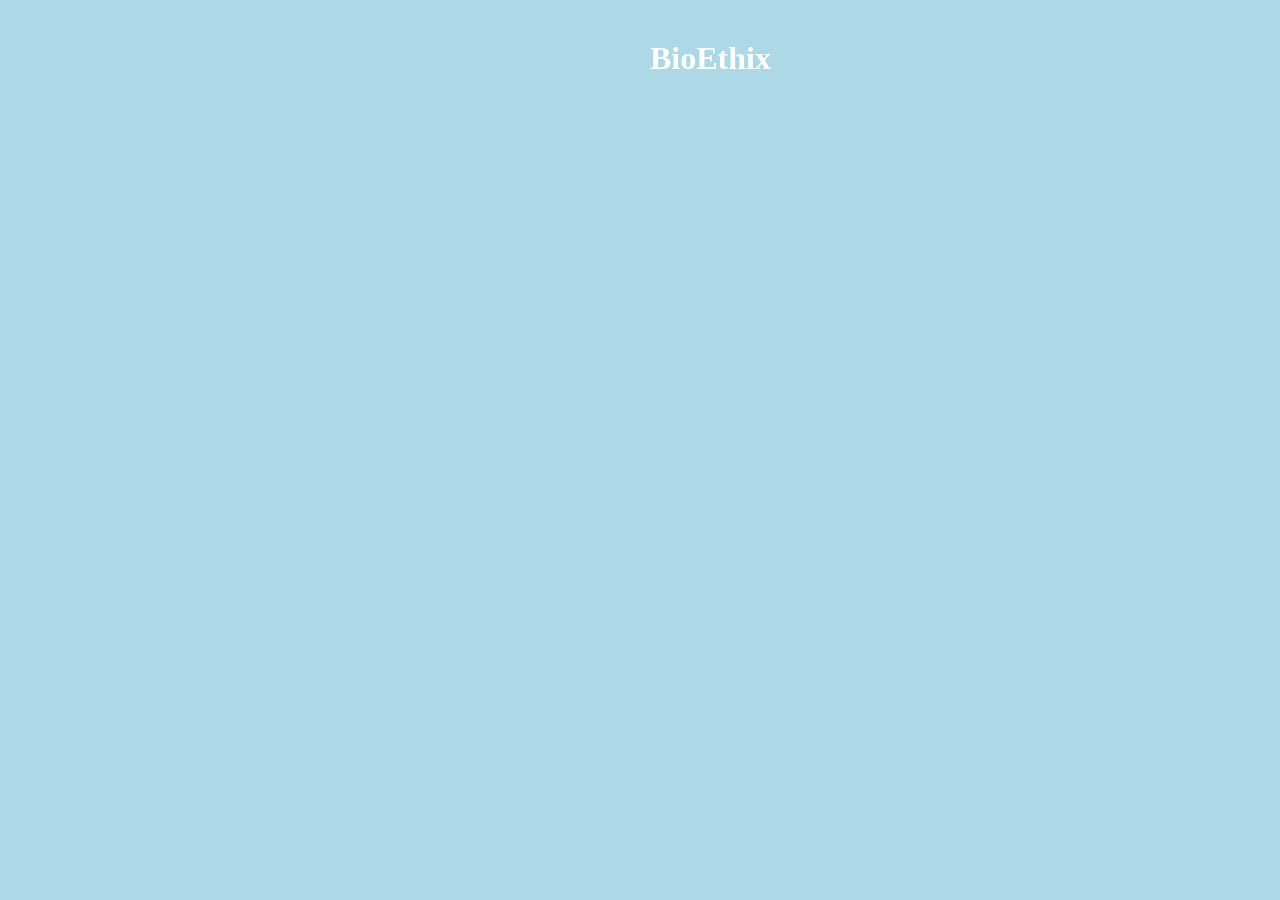
==== index.html @ b9bce576 ".push" ====
<!DOCTYPE html>
<html lang="en">
    <head>
        <meta charset="UTF-8">
        <meta name="viewport" content="width=device-width, initial-scale=1.0">
        <title>Document</title>
        <link rel="stylesheet" href="style.css">
    </head>
    <body>
        <div class="Main">
            <h1>BioEthix</h1>
        </div>
    </body>
</html>
---- style.css ----
*{
    margin: 0;
    padding: 0;
    box-sizing: border-box;
}

html,body{
    height:100%;
    width:100%;
    overflow: hidden;
}

.Main {
    width: 100%;
    height: 100%;
    background-color: lightblue ;
    color: white;
}

.Main h1{
    padding-top: 40px;
    padding-left: 650px;
}
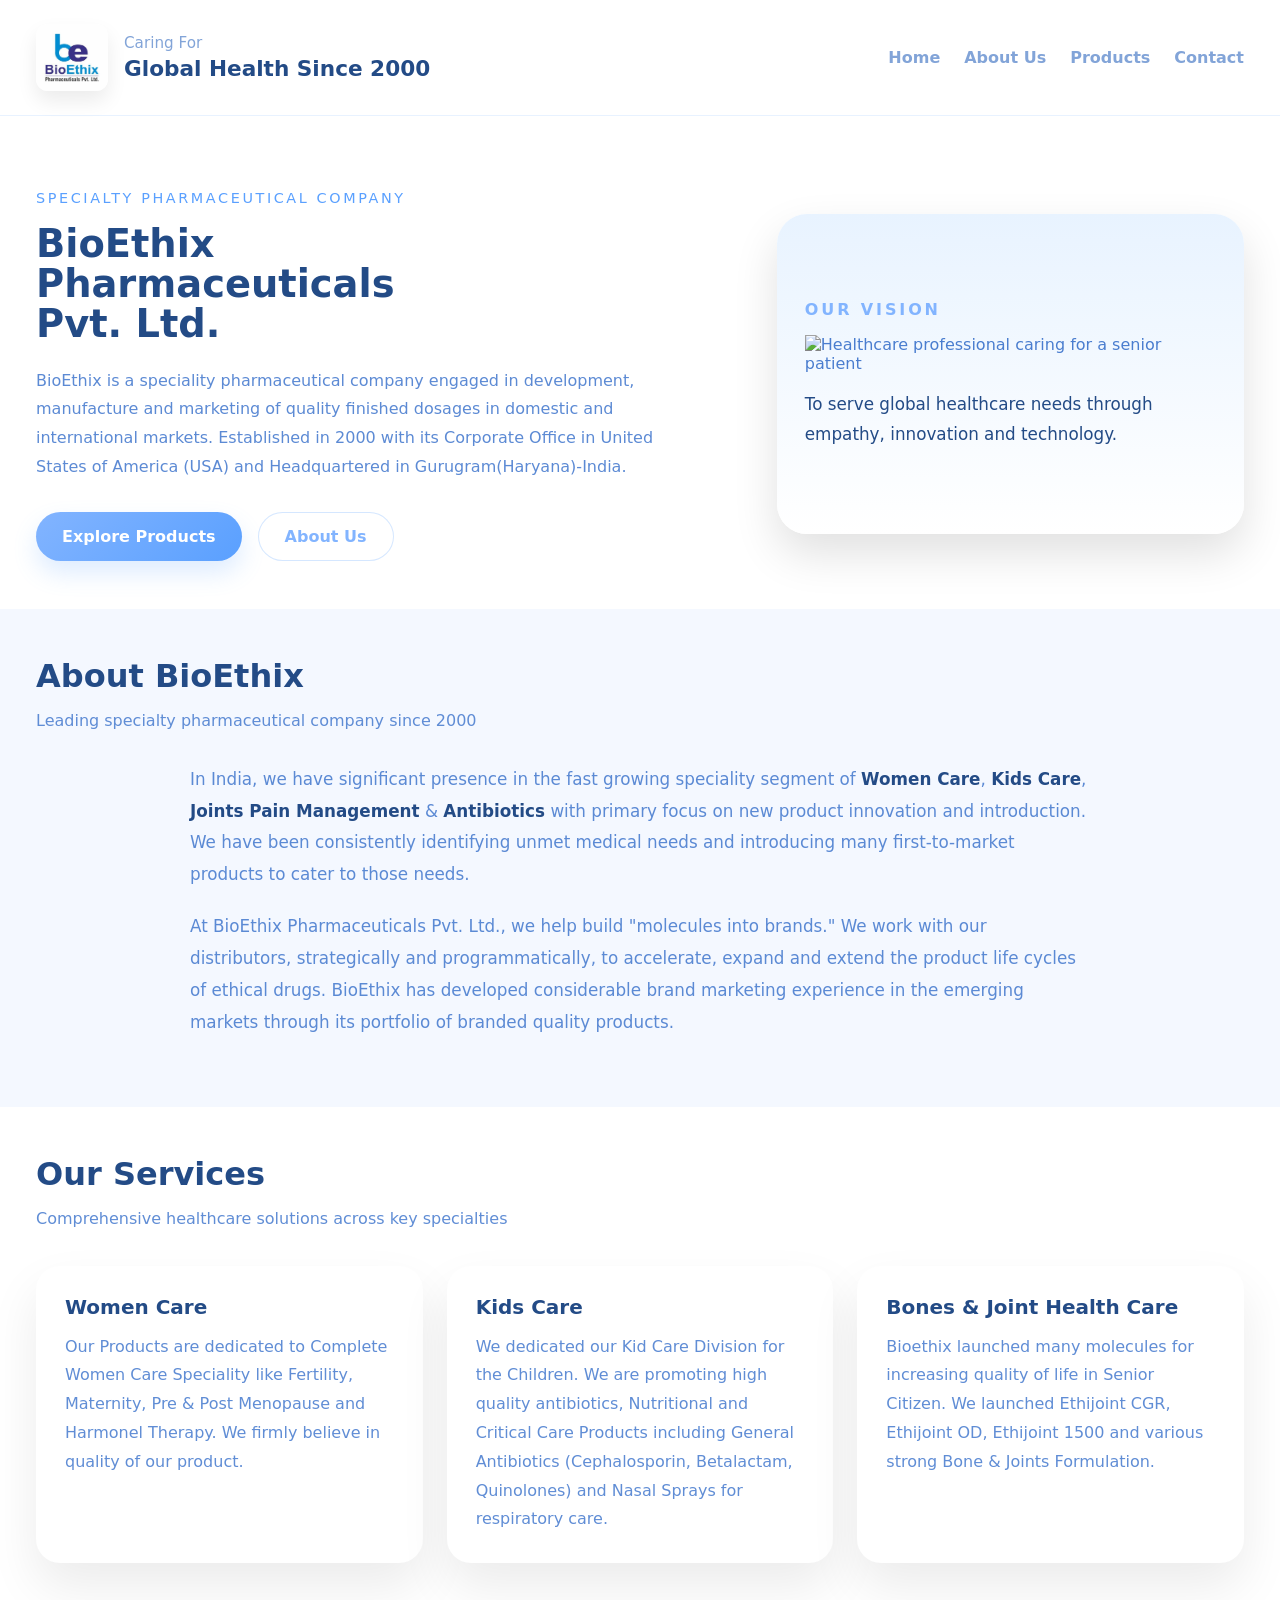
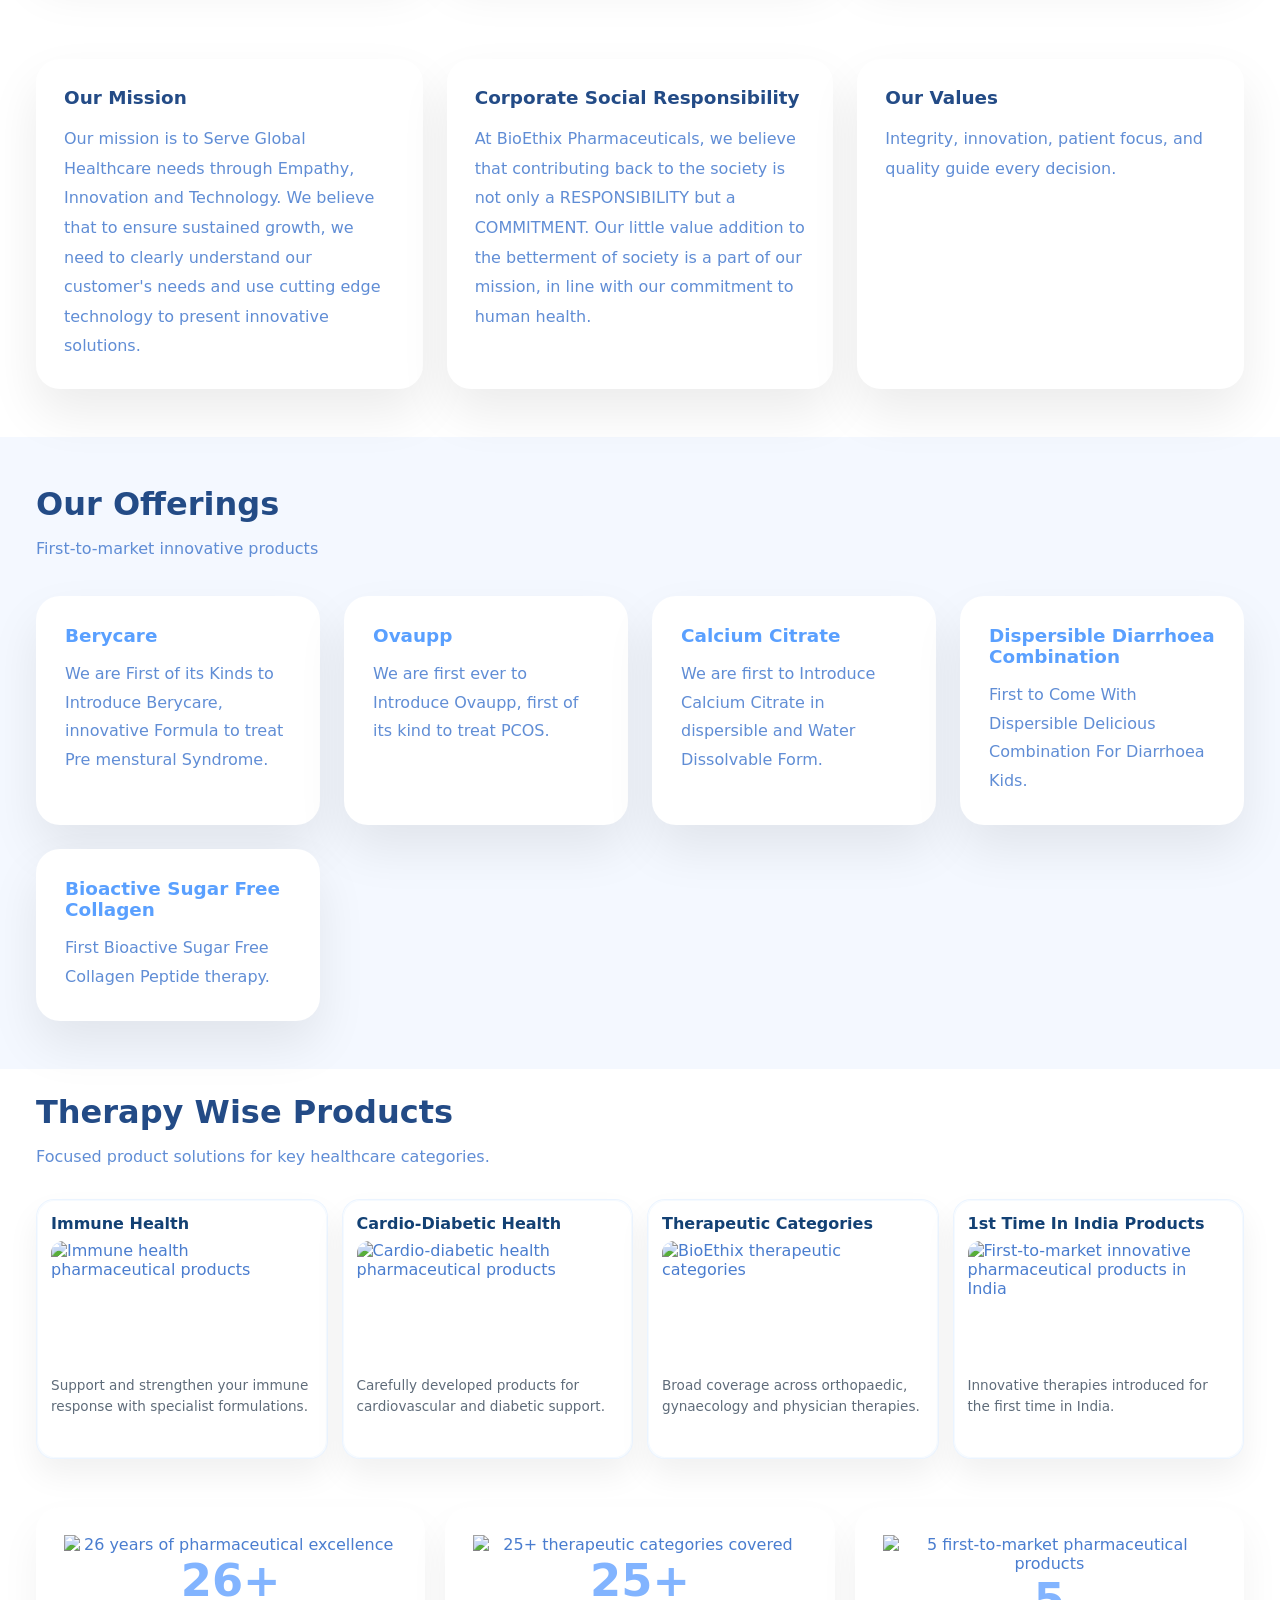
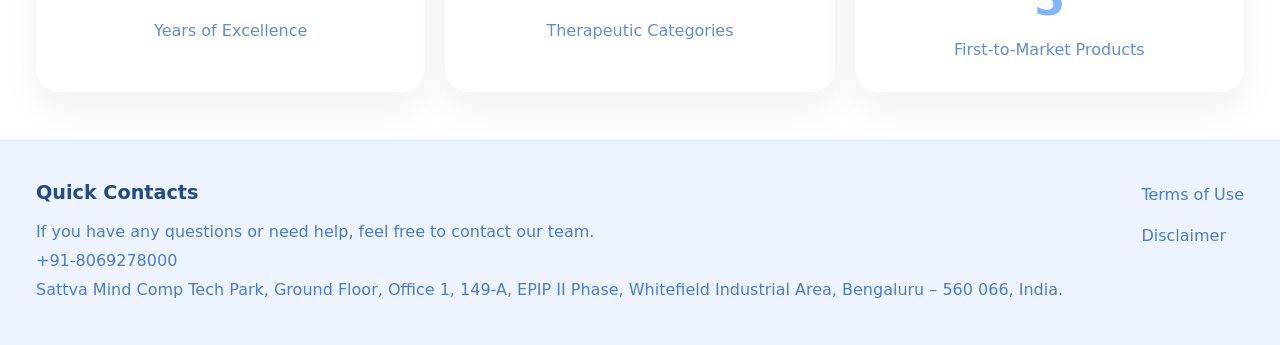
==== commit b82444be: "Website Done" ====
--- a/index.html
+++ b/index.html
@@ -1,14 +1,232 @@
 <!DOCTYPE html>
 <html lang="en">
-    <head>
-        <meta charset="UTF-8">
-        <meta name="viewport" content="width=device-width, initial-scale=1.0">
-        <title>Document</title>
-        <link rel="stylesheet" href="style.css">
-    </head>
-    <body>
-        <div class="Main">
-            <h1>BioEthix</h1>
+<head>
+    <meta charset="UTF-8">
+    <meta name="viewport" content="width=device-width, initial-scale=1.0">
+    <title>BioEthix Pharmaceuticals | Specialty Pharma Company India &amp; USA</title>
+    <meta name="description" content="BioEthix Pharmaceuticals – specialty pharma since 2000. Women Care, Kids Care, Bone &amp; Joint products. Offices in USA &amp; Gurugram, India.">
+    <meta name="robots" content="index, follow">
+    <link rel="canonical" href="https://www.bioethix.com/">
+
+    <!-- Open Graph -->
+    <meta property="og:type" content="website">
+    <meta property="og:url" content="https://www.bioethix.com/">
+    <meta property="og:title" content="BioEthix Pharmaceuticals | Specialty Pharma Company">
+    <meta property="og:description" content="Specialty pharmaceutical company since 2000. Women Care, Kids Care, Bone &amp; Joint products.">
+    <meta property="og:image" content="https://www.bioethix.com/logo.jpeg">
+    <meta property="og:site_name" content="BioEthix Pharmaceuticals">
+
+    <!-- Twitter Card -->
+    <meta name="twitter:card" content="summary_large_image">
+    <meta name="twitter:title" content="BioEthix Pharmaceuticals | Specialty Pharma Company">
+    <meta name="twitter:description" content="Specialty pharmaceutical company since 2000. Women Care, Kids Care, Bone &amp; Joint products.">
+    <meta name="twitter:image" content="https://www.bioethix.com/logo.jpeg">
+
+    <!-- Schema.org: Organization -->
+    <script type="application/ld+json">
+    {
+      "@context": "https://schema.org",
+      "@type": "Organization",
+      "name": "BioEthix Pharmaceuticals Pvt. Ltd.",
+      "url": "https://www.bioethix.com",
+      "logo": "https://www.bioethix.com/logo.jpeg",
+      "foundingDate": "2000",
+      "description": "Specialty pharmaceutical company engaged in development, manufacture and marketing of quality finished dosages.",
+      "address": {
+        "@type": "PostalAddress",
+        "streetAddress": "Sattva Mind Comp Tech Park, Ground Floor, Office 1, 149-A, EPIP II Phase, Whitefield Industrial Area",
+        "addressLocality": "Bengaluru",
+        "postalCode": "560066",
+        "addressCountry": "IN"
+      },
+      "contactPoint": {
+        "@type": "ContactPoint",
+        "telephone": "+91-8069278000",
+        "contactType": "customer service"
+      }
+    }
+    </script>
+
+    <link rel="stylesheet" href="style.css">
+</head>
+<body>
+    <header class="site-header">
+        <div class="brand">
+            <img src="logo.jpeg" alt="BioEthix Logo">
+            <div>
+                <p>Caring For</p>
+                <h1>Global Health Since 2000</h1>
+            </div>
         </div>
-    </body>
+        <button class="nav-toggle" aria-label="Toggle navigation" aria-expanded="false">
+            <span></span>
+            <span></span>
+            <span></span>
+        </button>
+        <nav class="site-nav">
+            <a href="index.html">Home</a>
+            <a href="about.html">About Us</a>
+            <a href="products.html">Products</a>
+            <a href="contact.html">Contact</a>
+        </nav>
+    </header>
+
+    <main>
+        <section class="hero">
+            <div class="hero-copy">
+                <span class="eyebrow">Specialty Pharmaceutical Company</span>
+                <h2>BioEthix Pharmaceuticals Pvt. Ltd.</h2>
+                <p>BioEthix is a speciality pharmaceutical company engaged in development, manufacture and marketing of quality finished dosages in domestic and international markets. Established in 2000 with its Corporate Office in United States of America (USA) and Headquartered in Gurugram(Haryana)-India.</p>
+                <div class="hero-actions">
+                    <a href="products.html" class="btn btn-primary">Explore Products</a>
+                    <a href="about.html" class="btn btn-secondary">About Us</a>
+                </div>
+            </div>
+            <div class="hero-media">
+                <div class="highlight-card vision-card" role="button" tabindex="0">
+                    <span>Our Vision</span>
+                    <img src="https://media.istockphoto.com/id/1719539154/photo/home-care-healthcare-professional-hugging-senior-patient.webp?a=1&b=1&s=612x612&w=0&k=20&c=pdv1rxO0rDh42_--sN2nEImQTquD1g3Yu7nlI8EVBBo=" alt="Healthcare professional caring for a senior patient">
+                    <p>To serve global healthcare needs through empathy, innovation and technology.</p>
+                </div>
+            </div>
+        </section>
+
+        <section class="about-section" id="about">
+            <div class="section-header">
+                <h2>About BioEthix</h2>
+                <p>Leading specialty pharmaceutical company since 2000</p>
+            </div>
+            <div class="about-content">
+                <p>In India, we have significant presence in the fast growing speciality segment of <strong>Women Care</strong>, <strong>Kids Care</strong>, <strong>Joints Pain Management</strong> & <strong>Antibiotics</strong> with primary focus on new product innovation and introduction. We have been consistently identifying unmet medical needs and introducing many first-to-market products to cater to those needs.</p>
+                <p>At BioEthix Pharmaceuticals Pvt. Ltd., we help build "molecules into brands." We work with our distributors, strategically and programmatically, to accelerate, expand and extend the product life cycles of ethical drugs. BioEthix has developed considerable brand marketing experience in the emerging markets through its portfolio of branded quality products.</p>
+            </div>
+        </section>
+
+        <section class="services-section" id="services">
+            <div class="section-header">
+                <h2>Our Services</h2>
+                <p>Comprehensive healthcare solutions across key specialties</p>
+            </div>
+            <div class="services-grid">
+                <div class="service-card">
+                    <h3>Women Care</h3>
+                    <p>Our Products are dedicated to Complete Women Care Speciality like Fertility, Maternity, Pre & Post Menopause and Harmonel Therapy. We firmly believe in quality of our product.</p>
+                </div>
+                <div class="service-card">
+                    <h3>Kids Care</h3>
+                    <p>We dedicated our Kid Care Division for the Children. We are promoting high quality antibiotics, Nutritional and Critical Care Products including General Antibiotics (Cephalosporin, Betalactam, Quinolones) and Nasal Sprays for respiratory care.</p>
+                </div>
+                <div class="service-card">
+                    <h3>Bones & Joint Health Care</h3>
+                    <p>Bioethix launched many molecules for increasing quality of life in Senior Citizen. We launched Ethijoint CGR, Ethijoint OD, Ethijoint 1500 and various strong Bone & Joints Formulation.</p>
+                </div>
+            </div>
+        </section>
+
+        <section class="overview" id="vision">
+            <article>
+                <h3>Our Mission</h3>
+                <p>Our mission is to Serve Global Healthcare needs through Empathy, Innovation and Technology. We believe that to ensure sustained growth, we need to clearly understand our customer's needs and use cutting edge technology to present innovative solutions.</p>
+            </article>
+            <article>
+                <h3>Corporate Social Responsibility</h3>
+                <p>At BioEthix Pharmaceuticals, we believe that contributing back to the society is not only a RESPONSIBILITY but a COMMITMENT. Our little value addition to the betterment of society is a part of our mission, in line with our commitment to human health.</p>
+            </article>
+            <article>
+                <h3>Our Values</h3>
+                <p>Integrity, innovation, patient focus, and quality guide every decision.</p>
+            </article>
+        </section>
+
+        <section class="offerings-section" id="offerings">
+            <div class="section-header">
+                <h2>Our Offerings</h2>
+                <p>First-to-market innovative products</p>
+            </div>
+            <div class="offerings-grid">
+                <div class="offering-card">
+                    <h3>Berycare</h3>
+                    <p>We are First of its Kinds to Introduce Berycare, innovative Formula to treat Pre menstural Syndrome.</p>
+                </div>
+                <div class="offering-card">
+                    <h3>Ovaupp</h3>
+                    <p>We are first ever to Introduce Ovaupp, first of its kind to treat PCOS.</p>
+                </div>
+                <div class="offering-card">
+                    <h3>Calcium Citrate</h3>
+                    <p>We are first to Introduce Calcium Citrate in dispersible and Water Dissolvable Form.</p>
+                </div>
+                <div class="offering-card">
+                    <h3>Dispersible Diarrhoea Combination</h3>
+                    <p>First to Come With Dispersible Delicious Combination For Diarrhoea Kids.</p>
+                </div>
+                <div class="offering-card">
+                    <h3>Bioactive Sugar Free Collagen</h3>
+                    <p>First Bioactive Sugar Free Collagen Peptide therapy.</p>
+                </div>
+            </div>
+        </section>
+
+        <section class="product-section" id="products">
+            <div class="section-header">
+                <h2>Therapy Wise Products</h2>
+                <p>Focused product solutions for key healthcare categories.</p>
+            </div>
+            <div class="product-grid">
+                <div class="product-card">
+                    <h4>Immune Health</h4>
+                    <img src="https://plus.unsplash.com/premium_photo-1674641195838-59ad13f8cc55?w=1000&auto=format&fit=crop&q=60&ixlib=rb-4.1.0&ixid=M3wxMjA3fDB8MHxzZWFyY2h8NXx8aW1tdW5lJTIwc3lzdGVtfGVufDB8fDB8fHww" alt="Immune health pharmaceutical products">
+                    <p>Support and strengthen your immune response with specialist formulations.</p>
+                </div>
+                <div class="product-card">
+                    <h4>Cardio-Diabetic Health</h4>
+                    <img src="https://plus.unsplash.com/premium_photo-1718349373623-6615241d1d2c?w=1000&auto=format&fit=crop&q=60&ixlib=rb-4.1.0&ixid=M3wxMjA3fDB8MHxzZWFyY2h8MXx8Q2FyZGlvLURpYWJldGljJTIwSGVhbHRofGVufDB8fDB8fHww" alt="Cardio-diabetic health pharmaceutical products">
+                    <p>Carefully developed products for cardiovascular and diabetic support.</p>
+                </div>
+                <div class="product-card">
+                    <h4>Therapeutic Categories</h4>
+                    <img src="https://plus.unsplash.com/premium_photo-1730578183644-d6bc6d308851?w=1000&auto=format&fit=crop&q=60&ixlib=rb-4.1.0&ixid=M3wxMjA3fDB8MHxzZWFyY2h8OXx8VGhlcmFwZXV0aWMlMjBDYXRlZ29yaWVzfGVufDB8fDB8fHww" alt="BioEthix therapeutic categories">
+                    <p>Broad coverage across orthopaedic, gynaecology and physician therapies.</p>
+                </div>
+                <div class="product-card">
+                    <h4>1st Time In India Products</h4>
+                    <img src="https://plus.unsplash.com/premium_photo-1741816201769-1429d486cf1c?w=1000&auto=format&fit=crop&q=60&ixlib=rb-4.1.0&ixid=M3wxMjA3fDB8MHxzZWFyY2h8NXx8MXN0JTIwVGltZXxlbnwwfHwwfHx8MA%3D%3D" alt="First-to-market innovative pharmaceutical products in India">
+                    <p>Innovative therapies introduced for the first time in India.</p>
+                </div>
+            </div>
+        </section>
+
+        <section class="stats">
+            <div class="stat-card">
+                <img src="https://plus.unsplash.com/premium_photo-1738424351748-0b7486626a15?w=1000&auto=format&fit=crop&q=60&ixlib=rb-4.1.0&ixid=M3wxMjA3fDB8MHxzZWFyY2h8OXx8Y291c3RvbWVyJTIwc2F0aXNmYWN0aW9ufGVufDB8fDB8fHww" alt="26 years of pharmaceutical excellence">
+                <strong>26+</strong>
+                <p>Years of Excellence</p>
+            </div>
+            <div class="stat-card">
+                <img src="https://images.unsplash.com/photo-1620924701256-1c6f1103ebdf?w=1000&auto=format&fit=crop&q=60&ixlib=rb-4.1.0&ixid=M3wxMjA3fDB8MHxzZWFyY2h8NHx8VGhlcmFwZXV0aWMlMjBDYXRlZ29yaWVzfGVufDB8fDB8fHww" alt="25+ therapeutic categories covered">
+                <strong>25+</strong>
+                <p>Therapeutic Categories</p>
+            </div>
+            <div class="stat-card">
+                <img src="https://images.unsplash.com/photo-1529239672822-1c8572f76b41?w=600&auto=format&fit=crop&q=60&ixlib=rb-4.1.0&ixid=M3wxMjA3fDB8MHxzZWFyY2h8M3x8NSUyMHllYXJzJTIwb2YlMjBleHBlcmllbmNlfGVufDB8fDB8fHww" alt="5 first-to-market pharmaceutical products">
+                <strong>5</strong>
+                <p>First-to-Market Products</p>
+            </div>
+        </section>
+    </main>
+
+    <footer class="site-footer" id="contact">
+        <div>
+            <h3>Quick Contacts</h3>
+            <p>If you have any questions or need help, feel free to contact our team.</p>
+            <p><a href="tel:8069278000">+91-8069278000</a></p>
+            <p>Sattva Mind Comp Tech Park, Ground Floor, Office 1, 149-A, EPIP II Phase, Whitefield Industrial Area, Bengaluru – 560 066, India.</p>
+        </div>
+        <div class="footer-links">
+            <a href="#">Terms of Use</a>
+            <a href="#">Disclaimer</a>
+        </div>
+    </footer>
+    <script src="script.js"></script>
+</body>
 </html>
--- a/style.css
+++ b/style.css
@@ -1,23 +1,1552 @@
-*{
-    margin: 0;
-    padding: 0;
-    box-sizing: border-box;
-}
-
-html,body{
-    height:100%;
-    width:100%;
-    overflow: hidden;
-}
-
-.Main {
-    width: 100%;
-    height: 100%;
-    background-color: lightblue ;
-    color: white;
-}
-
-.Main h1{
-    padding-top: 40px;
-    padding-left: 650px;
-}+* {
+    margin: 0;
+    padding: 0;
+    box-sizing: border-box;
+}
+
+:root {
+    --bg: #ffffff;
+    --surface: #f4f8ff;
+    --surface-soft: #eef4ff;
+    --text: #4a7dcf;
+    --muted: #82a4d8;
+    --primary: #5aa0ff;
+    --primary-soft: #346bbf;
+    --accent: #82b4ff;
+    --border: rgba(90, 160, 255, 0.14);
+    --shadow: 0 24px 50px rgba(0, 0, 0, 0.08);
+}
+
+html, body {
+    width: 100%;
+    min-height: 100%;
+    font-family: 'Inter', system-ui, -apple-system, BlinkMacSystemFont, 'Segoe UI', sans-serif;
+    color: var(--text);
+    background: var(--bg);
+}
+
+.page-section {
+    padding: 64px 36px 32px;
+    background: var(--surface);
+    margin: 24px 36px;
+    border-radius: 30px;
+    box-shadow: var(--shadow);
+    transition: transform 0.25s ease, box-shadow 0.25s ease, border-color 0.25s ease;
+}
+
+.page-section:hover {
+    transform: translateY(-4px);
+    box-shadow: 0 28px 70px rgba(0, 0, 0, 0.12);
+    border: 1px solid rgba(90, 160, 255, 0.18);
+}
+
+.page-section.page-intro {
+    display: flex;
+    align-items: center;
+    justify-content: center;
+    text-align: center;
+    animation: fadeInUp 0.85s ease both;
+}
+
+.page-section.page-intro .eyebrow {
+    margin-bottom: 14px;
+}
+
+.page-section.page-intro h2 {
+    font-size: clamp(2rem, 2.4vw, 2.8rem);
+    margin-bottom: 18px;
+}
+
+.page-section.page-intro p {
+    max-width: 720px;
+    margin: 0 auto;
+    color: rgba(74, 125, 207, 0.82);
+}
+
+img {
+    max-width: 100%;
+    display: block;
+    transition: transform 0.25s ease, filter 0.25s ease;
+}
+
+img:hover {
+    transform: scale(1.03);
+    filter: brightness(1.05);
+}
+
+a {
+    color: inherit;
+    text-decoration: none;
+}
+
+.site-header {
+    display: flex;
+    align-items: center;
+    justify-content: space-between;
+    padding: 24px 36px;
+    background: rgba(255, 255, 255, 0.96);
+    border-bottom: 1px solid var(--border);
+    backdrop-filter: blur(10px);
+    position: sticky;
+    top: 0;
+    z-index: 10;
+    animation: fadeInDown 0.8s ease both;
+}
+
+.brand {
+    display: flex;
+    align-items: center;
+    gap: 16px;
+}
+
+.brand img {
+    width: 72px;
+    height: auto;
+    object-fit: contain;
+    border-radius: 12px;
+    box-shadow: 0 10px 20px rgba(0,0,0,0.08);
+    transition: transform 0.25s ease, box-shadow 0.25s ease;
+}
+
+.brand img:hover {
+    transform: scale(1.08);
+    box-shadow: 0 16px 28px rgba(0,0,0,0.16);
+}
+
+.brand p {
+    font-size: 0.95rem;
+    color: var(--muted);
+    margin-bottom: 4px;
+}
+
+.brand h1 {
+    font-size: 1.35rem;
+    color: #234b86;
+}
+
+.site-nav a {
+    position: relative;
+    font-weight: 600;
+    color: var(--muted);
+    transition: color 0.2s ease;
+}
+
+.site-nav a:hover,
+.site-nav a.active {
+    color: var(--primary);
+}
+
+.site-nav a:hover::after,
+.site-nav a.active::after {
+    width: 100%;
+}
+
+.site-nav {
+    display: flex;
+    gap: 24px;
+    align-items: center;
+}
+
+.site-nav a {
+    position: relative;
+    font-weight: 600;
+    color: var(--muted);
+    transition: color 0.2s ease;
+}
+
+.site-nav a::after {
+    content: "";
+    position: absolute;
+    left: 0;
+    bottom: -4px;
+    width: 0;
+    height: 2px;
+    background: var(--primary);
+    transition: width 0.25s ease;
+}
+
+.site-nav a:hover,
+.site-nav a.active {
+    color: var(--primary);
+}
+
+.site-nav a:hover::after,
+.site-nav a.active::after {
+    width: 100%;
+}
+
+.page-section {
+    padding: 64px 36px 32px;
+    background: var(--surface);
+    margin: 24px 36px;
+    border-radius: 30px;
+    box-shadow: var(--shadow);
+}
+
+.page-section.page-intro {
+    display: flex;
+    align-items: center;
+    justify-content: center;
+    text-align: center;
+    animation: fadeInUp 0.85s ease both;
+}
+
+.page-section.page-intro .eyebrow {
+    margin-bottom: 14px;
+}
+
+.page-section.page-intro h2 {
+    font-size: clamp(2rem, 2.4vw, 2.8rem);
+    margin-bottom: 18px;
+}
+
+.page-section.page-intro p {
+    max-width: 720px;
+    margin: 0 auto;
+    color: rgba(243, 248, 255, 0.82);
+}
+
+.hero {
+    display: grid;
+    grid-template-columns: 1.2fr 0.8fr;
+    align-items: center;
+    gap: 40px;
+    padding: 72px 36px 48px;
+}
+
+.hero-copy {
+    max-width: 620px;
+    animation: fadeInUp 0.85s ease both;
+}
+
+.eyebrow {
+    display: inline-block;
+    font-size: 0.9rem;
+    letter-spacing: 0.18em;
+    text-transform: uppercase;
+    color: var(--primary);
+    margin-bottom: 18px;
+}
+
+.hero-copy h2 {
+    font-size: clamp(2rem, 3vw, 3.4rem);
+    line-height: 1.05;
+    max-width: 10ch;
+    color: #234b86;
+    margin-bottom: 22px;
+}
+
+.hero-copy p {
+    font-size: 1rem;
+    line-height: 1.8;
+    color: rgba(74, 125, 207, 0.9);
+    margin-bottom: 30px;
+}
+
+.btn-secondary {
+    background: rgba(90, 160, 255, 0.12);
+    color: var(--primary);
+    border: 1px solid rgba(90, 160, 255, 0.24);
+}
+
+.hero-actions {
+    display: flex;
+    gap: 16px;
+    flex-wrap: wrap;
+}
+
+.btn {
+    display: inline-flex;
+    align-items: center;
+    justify-content: center;
+    padding: 14px 26px;
+    border-radius: 32px;
+    font-weight: 700;
+    transition: transform 0.2s ease, background 0.2s ease, box-shadow 0.2s ease;
+}
+
+.btn:hover {
+    transform: translateY(-2px);
+    box-shadow: 0 20px 36px rgba(90, 160, 255, 0.24);
+}
+
+.btn-primary {
+    background: linear-gradient(135deg, var(--accent), var(--primary));
+    color: #fff;
+    box-shadow: 0 12px 24px rgba(90, 160, 255, 0.2);
+}
+
+.btn-secondary {
+    background: rgba(255, 255, 255, 0.08);
+    color: var(--accent);
+    border: 1px solid rgba(90, 160, 255, 0.25);
+}
+
+.hero-media {
+    display: flex;
+    justify-content: center;
+    animation: fadeInUp 0.8s ease both;
+}
+
+.highlight-card {
+    width: 100%;
+    min-height: 320px;
+    padding: 28px;
+    border-radius: 30px;
+    background: linear-gradient(180deg, #e8f3ff 0%, #ffffff 100%);
+    box-shadow: 0 20px 45px rgba(0, 0, 0, 0.12);
+    display: flex;
+    flex-direction: column;
+    justify-content: center;
+    gap: 16px;
+    animation: fadeInUp 0.9s ease both;
+    transition: transform 0.25s ease, box-shadow 0.25s ease, border-color 0.25s ease;
+}
+
+.highlight-card:hover {
+    transform: translateY(-4px);
+    box-shadow: 0 28px 60px rgba(90, 160, 255, 0.14);
+    border: 1px solid rgba(90, 160, 255, 0.16);
+}
+
+.vision-card {
+    cursor: pointer;
+    transition: transform 0.28s ease, box-shadow 0.28s ease, background 0.28s ease;
+}
+
+.vision-card:hover {
+    transform: translateY(-4px);
+    box-shadow: 0 22px 44px rgba(90, 160, 255, 0.16);
+}
+
+.vision-card.pop {
+    transform: scale(1.04);
+    background: linear-gradient(135deg, #ffffff 0%, #e8f3ff 100%);
+    box-shadow: 0 30px 60px rgba(90, 160, 255, 0.16);
+}
+
+.vision-card.pop span,
+.vision-card.pop p {
+    color: #234b86;
+}
+
+.vision-card.pop::after {
+    content: "Popped — click again to close";
+    display: block;
+    margin-top: 18px;
+    font-size: 0.92rem;
+    color: #0f4d91;
+}
+
+.highlight-card span {
+    font-weight: 700;
+    color: var(--accent);
+    text-transform: uppercase;
+    letter-spacing: 0.18em;
+}
+
+.highlight-card p {
+    color: #234b86;
+    font-size: 1.05rem;
+    line-height: 1.8;
+}
+
+.overview {
+    display: grid;
+    grid-template-columns: repeat(3, minmax(0, 1fr));
+    gap: 24px;
+    padding: 48px 36px;
+}
+
+.overview article {
+    background: #ffffff;
+    padding: 28px;
+    border-radius: 24px;
+    box-shadow: var(--shadow);
+    animation: fadeInUp 0.9s ease both;
+    transition: transform 0.25s ease, box-shadow 0.25s ease, border-color 0.25s ease;
+}
+
+.overview article:hover {
+    transform: translateY(-4px);
+    box-shadow: 0 28px 60px rgba(90, 160, 255, 0.12);
+    border: 1px solid rgba(90, 160, 255, 0.16);
+}
+
+.overview h3 {
+    font-size: 1.15rem;
+    margin-bottom: 16px;
+    color: #234b86;
+}
+
+.overview p {
+    color: rgba(74, 125, 207, 0.88);
+    line-height: 1.85;
+}
+
+.product-section {
+    padding: 24px 36px 48px;
+}
+
+.section-header {
+    max-width: 720px;
+    margin-bottom: 28px;
+}
+
+.section-header h2 {
+    font-size: 2rem;
+    color: #234b86;
+    margin-bottom: 12px;
+}
+
+.section-header p {
+    color: rgba(74, 125, 207, 0.88);
+    line-height: 1.8;
+}
+
+.product-group {
+    margin-bottom: 24px;
+    background: var(--surface);
+    border: 1px solid rgba(255, 255, 255, 0.08);
+    border-radius: 20px;
+    padding: 20px;
+    box-shadow: 0 16px 40px rgba(0, 0, 0, 0.12);
+    transition: transform 0.25s ease, box-shadow 0.25s ease, border-color 0.25s ease;
+}
+
+.product-group:hover {
+    transform: translateY(-4px);
+    box-shadow: 0 24px 50px rgba(90, 160, 255, 0.14);
+    border: 1px solid rgba(90, 160, 255, 0.16);
+}
+
+.product-group-header {
+    margin-bottom: 0;
+}
+
+.product-group-intro {
+    display: grid;
+    grid-template-columns: 120px 1fr;
+    gap: 16px;
+    align-items: center;
+    margin-bottom: 16px;
+}
+
+.product-group-media {
+    border-radius: 16px;
+    overflow: hidden;
+    box-shadow: 0 12px 32px rgba(0, 0, 0, 0.15);
+    min-height: 120px;
+}
+
+.product-group-media img {
+    width: 100%;
+    height: 100%;
+    object-fit: cover;
+    display: block;
+}
+
+.product-group-header {
+    margin-bottom: 0;
+}
+
+.product-group-header h3 {
+    font-size: 1.35rem;
+    color: #234b86;
+    margin-bottom: 6px;
+    letter-spacing: 0.02em;
+}
+
+.product-group-header p {
+    color: rgba(74, 125, 207, 0.88);
+    line-height: 1.5;
+    font-size: 0.9rem;
+    max-width: 780px;
+}
+
+.product-grid {
+    display: grid;
+    grid-template-columns: repeat(4, minmax(160px, 1fr));
+    gap: 14px;
+}
+
+.product-card {
+    position: relative;
+    background: #ffffff;
+    padding: 14px;
+    border-radius: 18px;
+    min-height: 260px;
+    border: 1px solid rgba(90, 160, 255, 0.12);
+    box-shadow: 0 16px 32px rgba(0, 0, 0, 0.06);
+    transition: transform 0.28s ease, box-shadow 0.28s ease, background 0.28s ease;
+    cursor: pointer;
+    overflow: hidden;
+    animation: fadeInUp 0.65s ease both;
+}
+
+.product-card::before {
+    content: "";
+    position: absolute;
+    inset: 0;
+    border-radius: inherit;
+    pointer-events: none;
+    box-shadow: inset 0 0 0 1px rgba(90, 160, 255, 0.06);
+}
+
+.product-card:hover {
+    transform: translateY(-6px) scale(1.01);
+    box-shadow: 0 24px 48px rgba(90, 160, 255, 0.14);
+    background: #f4f8ff;
+}
+
+.product-card:nth-child(4n+1) {
+    animation-delay: 0.04s;
+}
+
+.product-card:nth-child(4n+2) {
+    animation-delay: 0.08s;
+}
+
+.product-card:nth-child(4n+3) {
+    animation-delay: 0.12s;
+}
+
+.product-card:nth-child(4n+4) {
+    animation-delay: 0.16s;
+}
+
+.product-card.expanded {
+    transform: scale(1.03);
+    z-index: 2;
+    box-shadow: 0 32px 80px rgba(90, 160, 255, 0.22);
+    background: linear-gradient(180deg, #ffffff 0%, #e9f1ff 100%);
+}
+
+.product-card.expanded .product-image img {
+    transform: scale(1.14);
+}
+
+.product-card.expanded h4 {
+    font-size: 1.35rem;
+}
+
+.product-card.expanded p {
+    font-size: 1.02rem;
+}
+
+.product-card.expanded::after {
+    content: "Click again to collapse";
+    display: block;
+    margin-top: 18px;
+    font-size: 0.9rem;
+    color: #2851a3;
+}
+
+.product-image {
+    overflow: hidden;
+    border-radius: 12px;
+    margin-bottom: 10px;
+    min-height: 100px;
+    aspect-ratio: 4 / 3;
+}
+
+.product-image img,
+.product-card > img {
+    width: 100%;
+    height: 120px;
+    display: block;
+    object-fit: cover;
+    object-position: center;
+    border-radius: 12px;
+    margin-bottom: 14px;
+    transition: transform 0.35s ease;
+}
+
+.product-card:hover > img,
+.product-card:hover .product-image img {
+    transform: scale(1.05);
+}
+
+.product-card h4 {
+    color: #134174;
+    margin-bottom: 8px;
+    font-size: 1rem;
+}
+
+.product-card p {
+    color: #5f6c7a;
+    line-height: 1.5;
+    font-size: 0.85rem;
+}
+
+.stats {
+    display: grid;
+    grid-template-columns: repeat(3, minmax(0, 1fr));
+    gap: 20px;
+    padding: 0 36px 48px;
+}
+
+.stat-card {
+    background: #ffffff;
+    border-radius: 24px;
+    padding: 28px;
+    text-align: center;
+    box-shadow: 0 20px 40px rgba(0,0,0,0.05);
+    transition: transform 0.25s ease, box-shadow 0.25s ease, border-color 0.25s ease;
+}
+
+.stat-card:hover {
+    transform: translateY(-4px);
+    box-shadow: 0 28px 50px rgba(90, 160, 255, 0.12);
+    border: 1px solid rgba(90, 160, 255, 0.16);
+}
+
+.stat-card strong {
+    display: block;
+    font-size: 2.8rem;
+    color: var(--accent);
+    margin-bottom: 10px;
+}
+
+.stat-card p {
+    color: rgba(74, 125, 207, 0.88);
+    line-height: 1.75;
+}
+
+.site-footer {
+    background: #eef4ff;
+    color: #234b86;
+    padding: 40px 36px;
+    display: flex;
+    justify-content: space-between;
+    gap: 20px;
+    flex-wrap: wrap;
+    border-top: 1px solid rgba(90, 160, 255, 0.14);
+    animation: fadeInUp 0.8s ease both;
+}
+
+.site-footer h3 {
+    margin-bottom: 14px;
+    font-size: 1.2rem;
+    color: #234b86;
+}
+
+.site-footer p,
+.site-footer a {
+    color: #4a7dcf;
+    line-height: 1.8;
+}
+
+.site-footer a {
+    transition: color 0.2s ease;
+}
+
+.site-footer a:hover {
+    color: var(--accent);
+}
+
+/* About Section */
+.about-section {
+    padding: 48px 36px;
+    background: var(--surface);
+}
+
+.about-content {
+    max-width: 900px;
+    margin: 0 auto;
+}
+
+.about-content p {
+    font-size: 1.05rem;
+    line-height: 1.9;
+    color: rgba(74, 125, 207, 0.9);
+    margin-bottom: 20px;
+}
+
+.about-content strong {
+    color: #234b86;
+}
+
+/* Services Section */
+.services-section {
+    padding: 48px 36px;
+}
+
+.services-grid {
+    display: grid;
+    grid-template-columns: repeat(auto-fit, minmax(260px, 1fr));
+    gap: 24px;
+    margin-top: 32px;
+}
+
+.service-card {
+    background: #ffffff;
+    padding: 28px;
+    border-radius: 24px;
+    box-shadow: var(--shadow);
+    transition: transform 0.25s ease, box-shadow 0.25s ease, border-color 0.25s ease;
+    border: 1px solid transparent;
+}
+
+.service-card:hover {
+    transform: translateY(-4px);
+    box-shadow: 0 28px 60px rgba(90, 160, 255, 0.12);
+    border: 1px solid rgba(90, 160, 255, 0.16);
+}
+
+.service-card h3 {
+    font-size: 1.25rem;
+    color: #234b86;
+    margin-bottom: 14px;
+}
+
+.service-card p {
+    color: rgba(74, 125, 207, 0.88);
+    line-height: 1.8;
+}
+
+/* Offerings Section */
+.offerings-section {
+    padding: 48px 36px;
+    background: var(--surface);
+}
+
+.offerings-grid {
+    display: grid;
+    grid-template-columns: repeat(auto-fit, minmax(240px, 1fr));
+    gap: 24px;
+    margin-top: 32px;
+}
+
+.offering-card {
+    background: #ffffff;
+    padding: 28px;
+    border-radius: 24px;
+    box-shadow: var(--shadow);
+    transition: transform 0.25s ease, box-shadow 0.25s ease, border-color 0.25s ease;
+    border: 1px solid transparent;
+}
+
+.offering-card:hover {
+    transform: translateY(-4px);
+    box-shadow: 0 28px 60px rgba(90, 160, 255, 0.12);
+    border: 1px solid rgba(90, 160, 255, 0.16);
+}
+
+.offering-card h3 {
+    font-size: 1.15rem;
+    color: var(--primary);
+    margin-bottom: 14px;
+}
+
+.offering-card p {
+    color: rgba(74, 125, 207, 0.88);
+    line-height: 1.8;
+}
+
+/* About Company Section */
+.about-company {
+    padding: 48px 36px;
+    background: var(--surface);
+}
+
+.about-company .about-content {
+    max-width: 900px;
+    margin: 0 auto;
+}
+
+.about-company h3 {
+    font-size: 1.5rem;
+    color: #234b86;
+    margin-bottom: 20px;
+}
+
+.about-company p {
+    font-size: 1.05rem;
+    line-height: 1.9;
+    color: rgba(74, 125, 207, 0.9);
+    margin-bottom: 20px;
+}
+
+.about-company strong {
+    color: #234b86;
+}
+
+@keyframes fadeInUp {
+    from {
+        opacity: 0;
+        transform: translateY(24px);
+    }
+    to {
+        opacity: 1;
+        transform: translateY(0);
+    }
+}
+
+@keyframes fadeInDown {
+    from {
+        opacity: 0;
+        transform: translateY(-24px);
+    }
+    to {
+        opacity: 1;
+        transform: translateY(0);
+    }
+}
+
+.footer-links {
+    display: flex;
+    flex-direction: column;
+    gap: 12px;
+}
+
+.footer-links a:hover {
+    color: #ffffff;
+}
+
+.nav-toggle {
+    display: none;
+    flex-direction: column;
+    gap: 6px;
+    background: none;
+    border: none;
+    cursor: pointer;
+    padding: 8px;
+}
+
+.nav-toggle span {
+    width: 25px;
+    height: 3px;
+    background: var(--primary);
+    border-radius: 2px;
+    transition: all 0.3s ease;
+}
+
+.nav-toggle.active span:nth-child(1) {
+    transform: rotate(45deg) translate(8px, 8px);
+}
+
+.nav-toggle.active span:nth-child(2) {
+    opacity: 0;
+}
+
+.nav-toggle.active span:nth-child(3) {
+    transform: rotate(-45deg) translate(7px, -7px);
+}
+
+/* Large Desktops (1440px+) */
+@media (min-width: 1440px) {
+    .page-section {
+        padding: 80px 48px 40px;
+        margin: 32px 48px;
+    }
+
+    .hero {
+        padding: 96px 48px 64px;
+        gap: 60px;
+    }
+
+    .overview,
+    .stats {
+        padding: 64px 48px;
+    }
+
+    .product-section {
+        padding: 32px 48px 64px;
+    }
+}
+
+/* Standard Desktops (1024px - 1440px) */
+@media (max-width: 1440px) and (min-width: 1024px) {
+    .product-grid {
+        grid-template-columns: repeat(4, minmax(140px, 1fr));
+    }
+}
+
+/* Tablets & Small Desktops (768px - 1024px) */
+@media (max-width: 1024px) {
+    .page-section {
+        padding: 56px 28px 28px;
+        margin: 20px 28px;
+        border-radius: 20px;
+    }
+
+    .hero {
+        grid-template-columns: 1fr;
+        padding: 56px 28px 40px;
+        gap: 32px;
+    }
+
+    .hero-copy h2 {
+        font-size: clamp(1.5rem, 2.5vw, 2.8rem);
+        max-width: 12ch;
+    }
+
+    .hero-copy p {
+        font-size: 0.95rem;
+    }
+
+    .overview {
+        grid-template-columns: repeat(2, 1fr);
+        gap: 20px;
+        padding: 40px 28px;
+    }
+
+    .overview article {
+        padding: 24px;
+    }
+
+    .product-grid {
+        grid-template-columns: repeat(3, minmax(120px, 1fr));
+        gap: 12px;
+    }
+
+    .product-card {
+        min-height: 240px;
+        padding: 12px;
+    }
+
+    .product-section {
+        padding: 20px 28px 40px;
+    }
+
+    .stats {
+        grid-template-columns: repeat(2, 1fr);
+        gap: 18px;
+        padding: 0 28px 40px;
+    }
+
+    .stat-card {
+        padding: 24px;
+    }
+
+    .stat-card strong {
+        font-size: 2.2rem;
+    }
+
+    .services-grid,
+    .offerings-grid {
+        grid-template-columns: repeat(2, 1fr);
+    }
+
+    .section-header h2 {
+        font-size: 1.6rem;
+    }
+
+    .site-footer {
+        padding: 32px 28px;
+    }
+
+    .brand h1 {
+        font-size: 1.1rem;
+    }
+
+    .brand img {
+        width: 56px;
+    }
+
+    .site-header {
+        padding: 16px 28px;
+        position: relative;
+    }
+
+    .nav-toggle {
+        display: flex;
+    }
+
+    .site-nav {
+        position: absolute;
+        top: 100%;
+        left: 0;
+        right: 0;
+        flex-direction: column;
+        width: 100%;
+        background: #ffffff;
+        padding: 16px 28px;
+        box-shadow: 0 20px 40px rgba(0, 0, 0, 0.08);
+        border-bottom-left-radius: 16px;
+        border-bottom-right-radius: 16px;
+        max-height: 0;
+        overflow: hidden;
+        transition: max-height 0.3s ease;
+        gap: 0;
+        z-index: 100;
+    }
+
+    .site-nav.open {
+        max-height: 400px;
+    }
+
+    .site-nav a {
+        padding: 12px 0;
+        border-bottom: 1px solid rgba(90, 160, 255, 0.1);
+        display: block;
+    }
+
+    .site-nav a:last-child {
+        border-bottom: none;
+    }
+}
+
+/* Small Tablets (480px - 768px) */
+@media (max-width: 768px) {
+    * {
+        -webkit-tap-highlight-color: transparent;
+    }
+
+    html, body {
+        font-size: 15px;
+    }
+
+    .page-section {
+        padding: 48px 20px 24px;
+        margin: 16px 20px;
+        border-radius: 16px;
+    }
+
+    .site-header {
+        padding: 14px 20px;
+        gap: 12px;
+        flex-direction: row;
+        align-items: center;
+        justify-content: space-between;
+        position: sticky;
+    }
+
+    .brand {
+        gap: 12px;
+    }
+
+    .brand img {
+        width: 48px;
+    }
+
+    .brand h1 {
+        font-size: 1rem;
+    }
+
+    .brand p {
+        font-size: 0.85rem;
+    }
+
+    .nav-toggle {
+        display: flex;
+        order: 3;
+    }
+
+    .site-nav {
+        position: absolute;
+        top: 100%;
+        left: 0;
+        right: 0;
+        background: #ffffff;
+        padding: 14px 20px;
+        box-shadow: 0 20px 40px rgba(0, 0, 0, 0.08);
+        border-bottom-left-radius: 14px;
+        border-bottom-right-radius: 14px;
+        max-height: 0;
+        overflow: hidden;
+        transition: max-height 0.3s ease;
+        flex-direction: column;
+        gap: 0;
+        width: 100%;
+        z-index: 100;
+    }
+
+    .site-nav.open {
+        max-height: 350px;
+    }
+
+    .site-nav a {
+        padding: 10px 0;
+        border-bottom: 1px solid rgba(90, 160, 255, 0.1);
+        font-size: 0.95rem;
+    }
+
+    .site-nav a:last-child {
+        border-bottom: none;
+    }
+
+    .hero {
+        padding: 40px 20px 24px;
+        gap: 24px;
+    }
+
+    .hero-copy h2 {
+        font-size: clamp(1.3rem, 2vw, 2.2rem);
+        max-width: 12ch;
+        margin-bottom: 16px;
+    }
+
+    .hero-copy p {
+        font-size: 0.9rem;
+        line-height: 1.6;
+        margin-bottom: 20px;
+    }
+
+    .eyebrow {
+        font-size: 0.8rem;
+        margin-bottom: 12px;
+    }
+
+    .hero-actions {
+        flex-direction: column;
+        gap: 12px;
+    }
+
+    .btn {
+        padding: 12px 20px;
+        font-size: 0.95rem;
+        width: 100%;
+        border-radius: 28px;
+        min-height: 44px;
+        touch-action: manipulation;
+    }
+
+    .highlight-card {
+        min-height: 280px;
+        padding: 20px;
+        gap: 12px;
+    }
+
+    .highlight-card span {
+        font-size: 0.85rem;
+    }
+
+    .highlight-card p {
+        font-size: 0.95rem;
+    }
+
+    .about-section {
+        padding: 40px 20px;
+    }
+
+    .services-section {
+        padding: 40px 20px;
+    }
+
+    .services-grid,
+    .offerings-grid {
+        grid-template-columns: 1fr;
+        gap: 16px;
+        margin-top: 24px;
+    }
+
+    .service-card,
+    .offering-card {
+        padding: 20px;
+    }
+
+    .service-card h3,
+    .offering-card h3 {
+        font-size: 1.1rem;
+        margin-bottom: 12px;
+    }
+
+    .overview {
+        grid-template-columns: 1fr;
+        gap: 16px;
+        padding: 40px 20px;
+    }
+
+    .overview article {
+        padding: 20px;
+    }
+
+    .overview h3 {
+        font-size: 1rem;
+        margin-bottom: 12px;
+    }
+
+    .overview p {
+        font-size: 0.9rem;
+        line-height: 1.6;
+    }
+
+    .product-section {
+        padding: 20px 20px 40px;
+    }
+
+    .section-header {
+        margin-bottom: 20px;
+    }
+
+    .section-header h2 {
+        font-size: 1.4rem;
+        margin-bottom: 8px;
+    }
+
+    .section-header p {
+        font-size: 0.9rem;
+    }
+
+    .product-grid {
+        grid-template-columns: repeat(2, 1fr);
+        gap: 10px;
+    }
+
+    .product-card {
+        min-height: 220px;
+        padding: 10px;
+        border-radius: 14px;
+    }
+
+    .product-card h4 {
+        font-size: 0.95rem;
+        margin-bottom: 6px;
+    }
+
+    .product-card p {
+        font-size: 0.8rem;
+    }
+
+    .product-card > img {
+        height: 100px;
+        margin-bottom: 10px;
+    }
+
+    .stats {
+        grid-template-columns: 1fr;
+        gap: 14px;
+        padding: 0 20px 40px;
+    }
+
+    .stat-card {
+        padding: 20px;
+        border-radius: 16px;
+    }
+
+    .stat-card strong {
+        font-size: 2rem;
+        margin-bottom: 8px;
+    }
+
+    .stat-card p {
+        font-size: 0.9rem;
+    }
+
+    .stat-card img {
+        max-height: 80px;
+        margin-bottom: 12px;
+    }
+
+    .site-footer {
+        flex-direction: column;
+        padding: 24px 20px;
+        gap: 16px;
+    }
+
+    .site-footer h3 {
+        font-size: 1.05rem;
+        margin-bottom: 10px;
+    }
+
+    .site-footer p,
+    .site-footer a {
+        font-size: 0.9rem;
+        line-height: 1.6;
+    }
+
+    .footer-links {
+        gap: 10px;
+    }
+
+    .about-content p {
+        font-size: 0.95rem;
+        line-height: 1.7;
+    }
+
+    .about-company {
+        padding: 40px 20px;
+    }
+
+    .about-company h3 {
+        font-size: 1.3rem;
+    }
+
+    .about-company p {
+        font-size: 0.95rem;
+    }
+}
+
+/* Mobile Phones (up to 480px) */
+@media (max-width: 480px) {
+    html, body {
+        font-size: 14px;
+    }
+
+    .page-section {
+        padding: 40px 16px 20px;
+        margin: 12px 16px;
+        border-radius: 14px;
+    }
+
+    .site-header {
+        padding: 12px 16px;
+        gap: 8px;
+    }
+
+    .brand {
+        gap: 10px;
+        min-width: 0;
+    }
+
+    .brand img {
+        width: 40px;
+        flex-shrink: 0;
+    }
+
+    .brand div {
+        min-width: 0;
+    }
+
+    .brand h1 {
+        font-size: 0.9rem;
+        white-space: nowrap;
+        overflow: hidden;
+        text-overflow: ellipsis;
+    }
+
+    .brand p {
+        font-size: 0.75rem;
+        margin-bottom: 2px;
+    }
+
+    .nav-toggle span {
+        width: 22px;
+        height: 2.5px;
+    }
+
+    .site-nav.open {
+        max-height: 300px;
+    }
+
+    .site-nav a {
+        padding: 8px 0;
+        font-size: 0.9rem;
+    }
+
+    .hero {
+        padding: 32px 16px 20px;
+        gap: 20px;
+    }
+
+    .hero-copy h2 {
+        font-size: clamp(1.2rem, 1.8vw, 1.8rem);
+        max-width: 12ch;
+        line-height: 1;
+        margin-bottom: 12px;
+    }
+
+    .hero-copy p {
+        font-size: 0.85rem;
+        line-height: 1.5;
+        margin-bottom: 16px;
+    }
+
+    .eyebrow {
+        font-size: 0.75rem;
+        margin-bottom: 10px;
+        letter-spacing: 0.15em;
+    }
+
+    .hero-actions {
+        gap: 10px;
+    }
+
+    .btn {
+        padding: 11px 18px;
+        font-size: 0.9rem;
+        width: 100%;
+        border-radius: 24px;
+        min-height: 40px;
+        font-weight: 600;
+    }
+
+    .highlight-card {
+        min-height: 240px;
+        padding: 16px;
+        border-radius: 12px;
+    }
+
+    .highlight-card span {
+        font-size: 0.8rem;
+    }
+
+    .highlight-card p {
+        font-size: 0.9rem;
+        line-height: 1.5;
+    }
+
+    .highlight-card img {
+        max-height: 120px;
+        object-fit: cover;
+    }
+
+    .about-section,
+    .services-section,
+    .offerings-section {
+        padding: 32px 16px;
+    }
+
+    .services-grid,
+    .offerings-grid {
+        gap: 12px;
+        margin-top: 16px;
+    }
+
+    .service-card,
+    .offering-card {
+        padding: 16px;
+        border-radius: 12px;
+    }
+
+    .service-card h3,
+    .offering-card h3 {
+        font-size: 1rem;
+        margin-bottom: 8px;
+    }
+
+    .service-card p,
+    .offering-card p {
+        font-size: 0.85rem;
+        line-height: 1.5;
+    }
+
+    .overview {
+        padding: 32px 16px;
+        gap: 12px;
+    }
+
+    .overview article {
+        padding: 16px;
+        border-radius: 12px;
+    }
+
+    .overview h3 {
+        font-size: 0.95rem;
+        margin-bottom: 10px;
+    }
+
+    .overview p {
+        font-size: 0.85rem;
+        line-height: 1.5;
+    }
+
+    .product-section {
+        padding: 16px 16px 32px;
+    }
+
+    .section-header {
+        margin-bottom: 16px;
+    }
+
+    .section-header h2 {
+        font-size: 1.25rem;
+        margin-bottom: 6px;
+    }
+
+    .section-header p {
+        font-size: 0.85rem;
+    }
+
+    .product-grid {
+        grid-template-columns: repeat(2, 1fr);
+        gap: 8px;
+    }
+
+    .product-card {
+        min-height: 200px;
+        padding: 8px;
+        border-radius: 12px;
+    }
+
+    .product-card h4 {
+        font-size: 0.9rem;
+        margin-bottom: 4px;
+    }
+
+    .product-card p {
+        font-size: 0.75rem;
+        line-height: 1.4;
+    }
+
+    .product-card > img {
+        height: 80px;
+        margin-bottom: 8px;
+    }
+
+    .product-card:expanded {
+        min-height: 240px;
+    }
+
+    .stats {
+        padding: 0 16px 32px;
+        gap: 12px;
+    }
+
+    .stat-card {
+        padding: 16px;
+        border-radius: 12px;
+    }
+
+    .stat-card strong {
+        font-size: 1.8rem;
+        margin-bottom: 6px;
+    }
+
+    .stat-card p {
+        font-size: 0.85rem;
+    }
+
+    .stat-card img {
+        max-height: 70px;
+        margin-bottom: 10px;
+    }
+
+    .site-footer {
+        padding: 20px 16px;
+        gap: 12px;
+    }
+
+    .site-footer h3 {
+        font-size: 1rem;
+        margin-bottom: 8px;
+    }
+
+    .site-footer p,
+    .site-footer a {
+        font-size: 0.85rem;
+        line-height: 1.5;
+    }
+
+    .footer-links {
+        gap: 8px;
+        width: 100%;
+    }
+
+    .footer-links a {
+        display: block;
+        padding: 8px 0;
+    }
+
+    .about-content p {
+        font-size: 0.9rem;
+        line-height: 1.6;
+        margin-bottom: 16px;
+    }
+
+    .about-company {
+        padding: 32px 16px;
+    }
+
+    .about-company h3 {
+        font-size: 1.2rem;
+        margin-bottom: 12px;
+    }
+
+    .about-company p {
+        font-size: 0.9rem;
+        line-height: 1.6;
+    }
+}
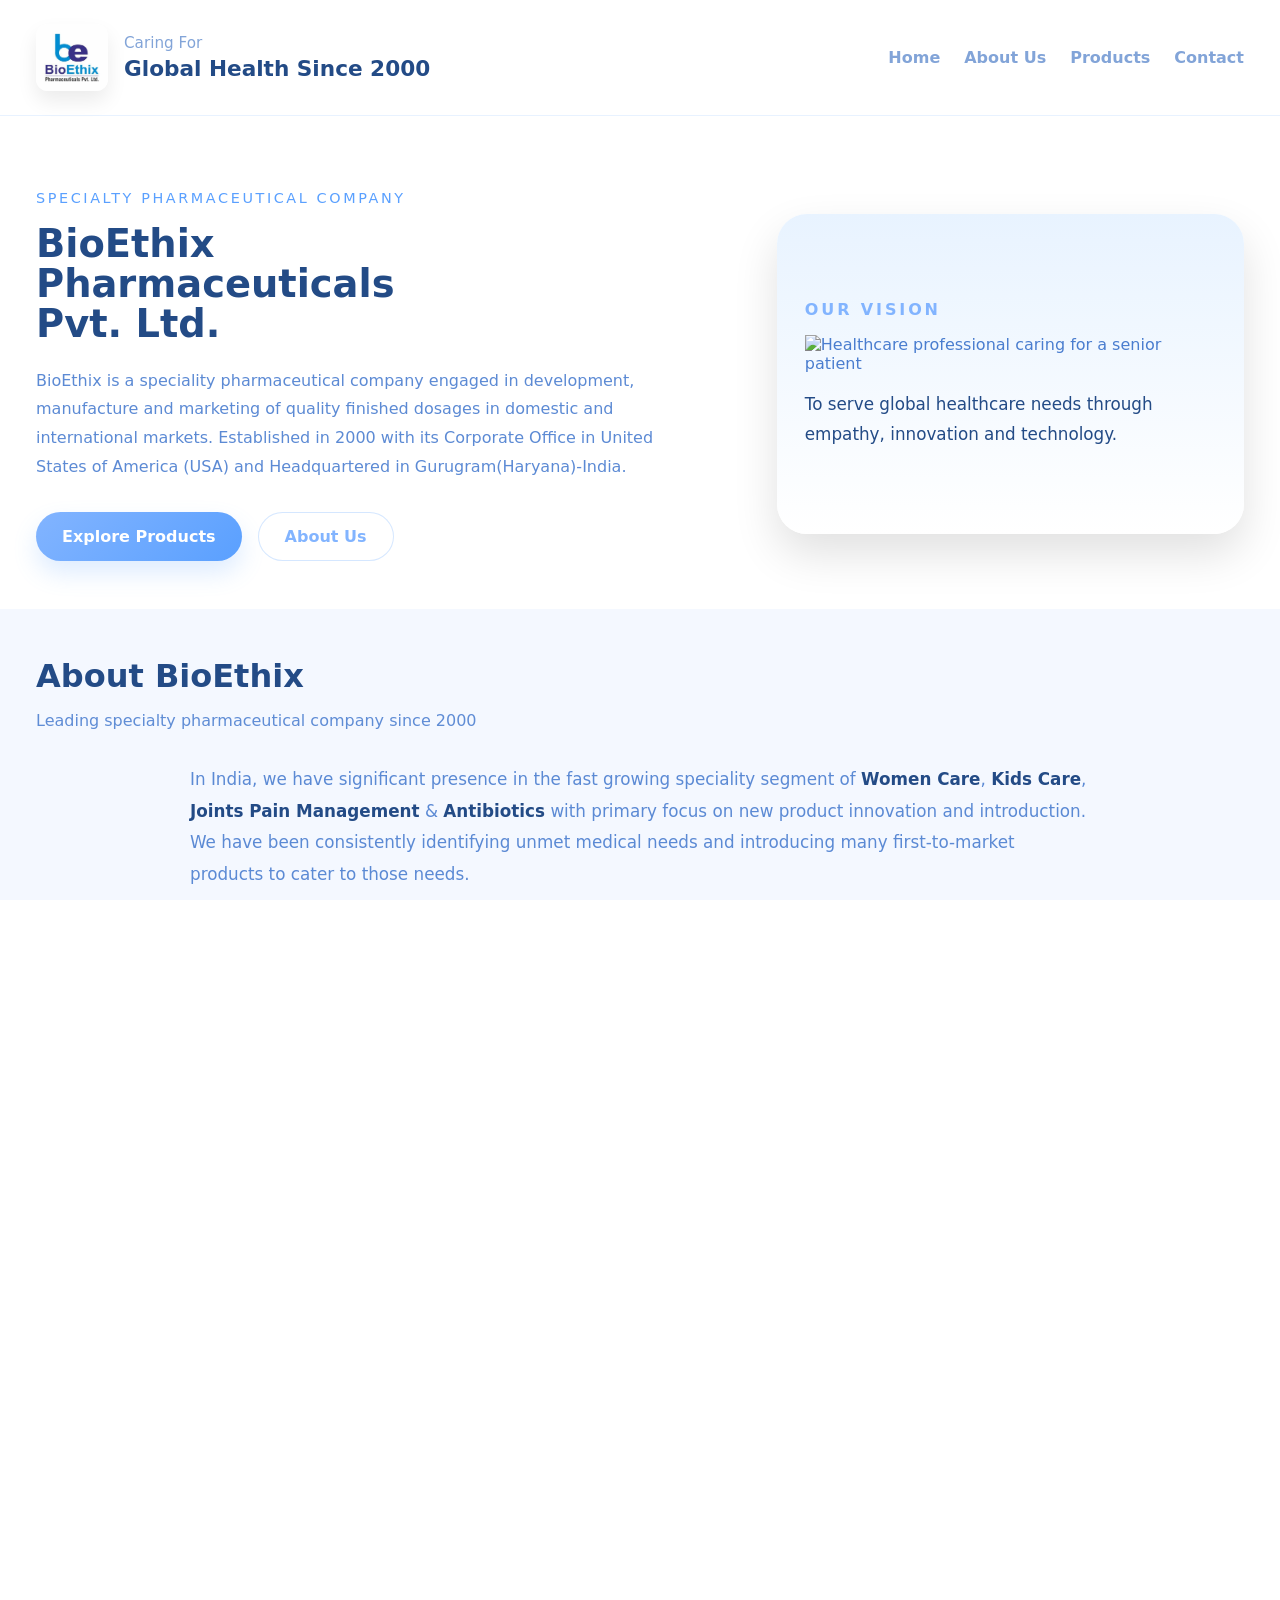
==== commit 3c27e4e0: ".push -u origin main" ====
--- a/index.html
+++ b/index.html
@@ -6,6 +6,8 @@
     <title>BioEthix Pharmaceuticals | Specialty Pharma Company India &amp; USA</title>
     <meta name="description" content="BioEthix Pharmaceuticals – specialty pharma since 2000. Women Care, Kids Care, Bone &amp; Joint products. Offices in USA &amp; Gurugram, India.">
     <meta name="robots" content="index, follow">
+    <meta http-equiv="X-UA-Compatible" content="IE=edge">
+    <meta name="referrer" content="strict-origin-when-cross-origin">
     <link rel="canonical" href="https://www.bioethix.com/">
 
     <!-- Open Graph -->
@@ -47,12 +49,12 @@
     }
     </script>
 
-    <link rel="stylesheet" href="style.css">
+    <link rel="stylesheet" href="../styles/style.css">
 </head>
 <body>
     <header class="site-header">
         <div class="brand">
-            <img src="logo.jpeg" alt="BioEthix Logo">
+            <img src="../assets/images/logo.jpeg" alt="BioEthix Logo">
             <div>
                 <p>Caring For</p>
                 <h1>Global Health Since 2000</h1>
@@ -227,6 +229,6 @@
             <a href="#">Disclaimer</a>
         </div>
     </footer>
-    <script src="script.js"></script>
+    <script src="../scripts/script.js"></script>
 </body>
 </html>
--- a/styles/style.css
+++ b/styles/style.css
@@ -0,0 +1,2028 @@
+* {
+    margin: 0;
+    padding: 0;
+    box-sizing: border-box;
+}
+
+:root {
+    --bg: #ffffff;
+    --surface: #f4f8ff;
+    --surface-soft: #eef4ff;
+    --text: #4a7dcf;
+    --muted: #82a4d8;
+    --primary: #5aa0ff;
+    --primary-soft: #346bbf;
+    --accent: #82b4ff;
+    --border: rgba(90, 160, 255, 0.14);
+    --shadow: 0 24px 50px rgba(0, 0, 0, 0.08);
+}
+
+html, body {
+    width: 100%;
+    height: 100%;
+    min-height: 100vh;
+    font-family: 'Inter', system-ui, -apple-system, BlinkMacSystemFont, 'Segoe UI', sans-serif;
+    color: var(--text);
+    background: var(--bg);
+    overflow-x: hidden;
+}
+
+.page-section {
+    padding: 64px 36px 32px;
+    background: var(--surface);
+    margin: 24px 36px;
+    border-radius: 30px;
+    box-shadow: var(--shadow);
+    transition: transform 0.25s ease, box-shadow 0.25s ease, border-color 0.25s ease;
+    width: auto;
+}
+
+.page-section:hover {
+    transform: translateY(-4px);
+    box-shadow: 0 28px 70px rgba(0, 0, 0, 0.12);
+    border: 1px solid rgba(90, 160, 255, 0.18);
+}
+
+.page-section.page-intro {
+    display: flex;
+    align-items: center;
+    justify-content: center;
+    text-align: center;
+    animation: fadeInUp 0.85s ease both;
+}
+
+.page-section.page-intro .eyebrow {
+    margin-bottom: 14px;
+}
+
+.page-section.page-intro h2 {
+    font-size: clamp(2rem, 2.4vw, 2.8rem);
+    margin-bottom: 18px;
+}
+
+.page-section.page-intro p {
+    max-width: 720px;
+    margin: 0 auto;
+    color: rgba(74, 125, 207, 0.82);
+}
+
+img {
+    max-width: 100%;
+    display: block;
+    transition: transform 0.25s ease, filter 0.25s ease;
+}
+
+img:hover {
+    transform: scale(1.03);
+    filter: brightness(1.05);
+}
+
+a {
+    color: inherit;
+    text-decoration: none;
+}
+
+.site-header {
+    display: flex;
+    align-items: center;
+    justify-content: space-between;
+    padding: 24px 36px;
+    background: rgba(255, 255, 255, 0.96);
+    border-bottom: 1px solid var(--border);
+    backdrop-filter: blur(10px);
+    position: sticky;
+    top: 0;
+    z-index: 1000;
+    animation: fadeInDown 0.8s ease both;
+}
+
+.brand {
+    display: flex;
+    align-items: center;
+    gap: 16px;
+}
+
+.brand-logo {
+    display: flex;
+    align-items: center;
+    gap: 16px;
+    text-decoration: none;
+    cursor: pointer;
+    transition: opacity 0.25s ease;
+}
+
+.brand-logo:hover {
+    opacity: 0.85;
+}
+
+.brand-logo img {
+    width: 66px;
+    height: 66px;
+    object-fit: contain;
+    border-radius: 6px;
+    transition: transform 0.25s ease;
+}
+
+.brand-logo img:hover {
+    transform: scale(1.2);
+}
+
+.brand img {
+    width: 72px;
+    height: auto;
+    object-fit: contain;
+    border-radius: 12px;
+    box-shadow: 0 10px 20px rgba(0,0,0,0.08);
+    transition: transform 0.25s ease, box-shadow 0.25s ease;
+}
+
+.brand img:hover {
+    transform: scale(1.08);
+    box-shadow: 0 16px 28px rgba(0,0,0,0.16);
+}
+
+.brand p {
+    font-size: 0.95rem;
+    color: var(--muted);
+    margin-bottom: 4px;
+}
+
+.brand h1 {
+    font-size: 1.35rem;
+    color: #234b86;
+}
+
+.site-nav a {
+    position: relative;
+    font-weight: 600;
+    color: var(--muted);
+    transition: color 0.2s ease;
+}
+
+.site-nav a:hover,
+.site-nav a.active {
+    color: var(--primary);
+}
+
+.site-nav a:hover::after,
+.site-nav a.active::after {
+    width: 100%;
+}
+
+.site-nav {
+    display: flex;
+    gap: 24px;
+    align-items: center;
+}
+
+.site-nav a {
+    position: relative;
+    font-weight: 600;
+    color: var(--muted);
+    transition: color 0.2s ease;
+}
+
+.site-nav a::after {
+    content: "";
+    position: absolute;
+    left: 0;
+    bottom: -4px;
+    width: 0;
+    height: 2px;
+    background: var(--primary);
+    transition: width 0.25s ease;
+}
+
+.site-nav a:hover,
+.site-nav a.active {
+    color: var(--primary);
+}
+
+.site-nav a:hover::after,
+.site-nav a.active::after {
+    width: 100%;
+}
+
+.page-section {
+    padding: 64px 36px 32px;
+    background: var(--surface);
+    margin: 24px 36px;
+    border-radius: 30px;
+    box-shadow: var(--shadow);
+}
+
+.page-section.page-intro {
+    display: flex;
+    align-items: center;
+    justify-content: center;
+    text-align: center;
+    animation: fadeInUp 0.85s ease both;
+}
+
+.page-section.page-intro .eyebrow {
+    margin-bottom: 14px;
+}
+
+.page-section.page-intro h2 {
+    font-size: clamp(2rem, 2.4vw, 2.8rem);
+    margin-bottom: 18px;
+}
+
+.page-section.page-intro p {
+    max-width: 720px;
+    margin: 0 auto;
+    color: rgba(243, 248, 255, 0.82);
+}
+
+.hero {
+    display: grid;
+    grid-template-columns: 1.2fr 0.8fr;
+    align-items: center;
+    gap: 40px;
+    padding: 72px 36px 48px;
+}
+
+.hero-copy {
+    max-width: 620px;
+    animation: fadeInUp 0.85s ease both;
+}
+
+.eyebrow {
+    display: inline-block;
+    font-size: 0.9rem;
+    letter-spacing: 0.18em;
+    text-transform: uppercase;
+    color: var(--primary);
+    margin-bottom: 18px;
+}
+
+.hero-copy h2 {
+    font-size: clamp(2rem, 3vw, 3.4rem);
+    line-height: 1.05;
+    max-width: 10ch;
+    color: #234b86;
+    margin-bottom: 22px;
+}
+
+.hero-copy p {
+    font-size: 1rem;
+    line-height: 1.8;
+    color: rgba(74, 125, 207, 0.9);
+    margin-bottom: 30px;
+}
+
+.btn-secondary {
+    background: rgba(90, 160, 255, 0.12);
+    color: var(--primary);
+    border: 1px solid rgba(90, 160, 255, 0.24);
+}
+
+.hero-actions {
+    display: flex;
+    gap: 16px;
+    flex-wrap: wrap;
+}
+
+.btn {
+    display: inline-flex;
+    align-items: center;
+    justify-content: center;
+    padding: 14px 26px;
+    border-radius: 32px;
+    font-weight: 700;
+    transition: transform 0.2s ease, background 0.2s ease, box-shadow 0.2s ease;
+}
+
+.btn:hover {
+    transform: translateY(-2px);
+    box-shadow: 0 20px 36px rgba(90, 160, 255, 0.24);
+}
+
+.btn-primary {
+    background: linear-gradient(135deg, var(--accent), var(--primary));
+    color: #fff;
+    box-shadow: 0 12px 24px rgba(90, 160, 255, 0.2);
+}
+
+.btn-secondary {
+    background: rgba(255, 255, 255, 0.08);
+    color: var(--accent);
+    border: 1px solid rgba(90, 160, 255, 0.25);
+}
+
+.hero-media {
+    display: flex;
+    justify-content: center;
+    animation: fadeInUp 0.8s ease both;
+}
+
+.highlight-card {
+    width: 100%;
+    min-height: 320px;
+    padding: 28px;
+    border-radius: 30px;
+    background: linear-gradient(180deg, #e8f3ff 0%, #ffffff 100%);
+    box-shadow: 0 20px 45px rgba(0, 0, 0, 0.12);
+    display: flex;
+    flex-direction: column;
+    justify-content: center;
+    gap: 16px;
+    animation: fadeInUp 0.9s ease both;
+    transition: transform 0.25s ease, box-shadow 0.25s ease, border-color 0.25s ease;
+}
+
+.highlight-card:hover {
+    transform: translateY(-4px);
+    box-shadow: 0 28px 60px rgba(90, 160, 255, 0.14);
+    border: 1px solid rgba(90, 160, 255, 0.16);
+}
+
+.vision-card {
+    cursor: pointer;
+    transition: transform 0.28s ease, box-shadow 0.28s ease, background 0.28s ease;
+}
+
+.vision-card:hover {
+    transform: translateY(-4px);
+    box-shadow: 0 22px 44px rgba(90, 160, 255, 0.16);
+}
+
+.vision-card.pop {
+    transform: scale(1.04);
+    background: linear-gradient(135deg, #ffffff 0%, #e8f3ff 100%);
+    box-shadow: 0 30px 60px rgba(90, 160, 255, 0.16);
+}
+
+.vision-card.pop span,
+.vision-card.pop p {
+    color: #234b86;
+}
+
+.vision-card.pop::after {
+    content: "Popped — click again to close";
+    display: block;
+    margin-top: 18px;
+    font-size: 0.92rem;
+    color: #0f4d91;
+}
+
+.highlight-card span {
+    font-weight: 700;
+    color: var(--accent);
+    text-transform: uppercase;
+    letter-spacing: 0.18em;
+}
+
+.highlight-card p {
+    color: #234b86;
+    font-size: 1.05rem;
+    line-height: 1.8;
+}
+
+.overview {
+    display: grid;
+    grid-template-columns: repeat(3, minmax(0, 1fr));
+    gap: 24px;
+    padding: 48px 36px;
+}
+
+.overview article {
+    background: #ffffff;
+    padding: 28px;
+    border-radius: 24px;
+    box-shadow: var(--shadow);
+    animation: fadeInUp 0.9s ease both;
+    transition: transform 0.25s ease, box-shadow 0.25s ease, border-color 0.25s ease;
+}
+
+.overview article:hover {
+    transform: translateY(-4px);
+    box-shadow: 0 28px 60px rgba(90, 160, 255, 0.12);
+    border: 1px solid rgba(90, 160, 255, 0.16);
+}
+
+.overview h3 {
+    font-size: 1.15rem;
+    margin-bottom: 16px;
+    color: #234b86;
+}
+
+.overview p {
+    color: rgba(74, 125, 207, 0.88);
+    line-height: 1.85;
+}
+
+.product-section {
+    padding: 24px 36px 48px;
+    width: auto;
+    max-width: 100%;
+}
+
+.section-header {
+    max-width: 100%;
+    margin-bottom: 28px;
+    width: auto;
+}
+
+.section-header h2 {
+    font-size: 2rem;
+    color: #234b86;
+    margin-bottom: 12px;
+}
+
+.section-header p {
+    color: rgba(74, 125, 207, 0.88);
+    line-height: 1.8;
+}
+
+.product-group {
+    margin-bottom: 24px;
+    background: var(--surface);
+    border: 1px solid rgba(255, 255, 255, 0.08);
+    border-radius: 20px;
+    padding: 20px;
+    box-shadow: 0 16px 40px rgba(0, 0, 0, 0.12);
+    transition: transform 0.25s ease, box-shadow 0.25s ease, border-color 0.25s ease;
+}
+
+.product-group:hover {
+    transform: translateY(-4px);
+    box-shadow: 0 24px 50px rgba(90, 160, 255, 0.14);
+    border: 1px solid rgba(90, 160, 255, 0.16);
+}
+
+.product-group-header {
+    margin-bottom: 0;
+}
+
+.product-group-intro {
+    display: grid;
+    grid-template-columns: 120px 1fr;
+    gap: 16px;
+    align-items: center;
+    margin-bottom: 16px;
+}
+
+.product-group-media {
+    border-radius: 16px;
+    overflow: hidden;
+    box-shadow: 0 12px 32px rgba(0, 0, 0, 0.15);
+    min-height: 120px;
+}
+
+.product-group-media img {
+    width: 100%;
+    height: 100%;
+    object-fit: cover;
+    display: block;
+}
+
+.product-group-header {
+    margin-bottom: 0;
+}
+
+.product-group-header h3 {
+    font-size: 1.35rem;
+    color: #234b86;
+    margin-bottom: 6px;
+    letter-spacing: 0.02em;
+}
+
+.product-group-header p {
+    color: rgba(74, 125, 207, 0.88);
+    line-height: 1.5;
+    font-size: 0.9rem;
+    max-width: 780px;
+}
+
+.product-grid {
+    display: grid;
+    grid-template-columns: repeat(4, minmax(160px, 1fr));
+    gap: 14px;
+}
+
+.product-card {
+    position: relative;
+    background: #ffffff;
+    padding: 14px;
+    border-radius: 18px;
+    min-height: 260px;
+    border: 1px solid rgba(90, 160, 255, 0.12);
+    box-shadow: 0 16px 32px rgba(0, 0, 0, 0.06);
+    transition: transform 0.28s ease, box-shadow 0.28s ease, background 0.28s ease;
+    cursor: pointer;
+    overflow: hidden;
+    animation: fadeInUp 0.65s ease both;
+}
+
+.product-card::before {
+    content: "";
+    position: absolute;
+    inset: 0;
+    border-radius: inherit;
+    pointer-events: none;
+    box-shadow: inset 0 0 0 1px rgba(90, 160, 255, 0.06);
+}
+
+.product-card:hover {
+    transform: translateY(-6px) scale(1.01);
+    box-shadow: 0 24px 48px rgba(90, 160, 255, 0.14);
+    background: #f4f8ff;
+}
+
+.product-card:nth-child(4n+1) {
+    animation-delay: 0.04s;
+}
+
+.product-card:nth-child(4n+2) {
+    animation-delay: 0.08s;
+}
+
+.product-card:nth-child(4n+3) {
+    animation-delay: 0.12s;
+}
+
+.product-card:nth-child(4n+4) {
+    animation-delay: 0.16s;
+}
+
+.product-card.expanded {
+    transform: scale(1.03);
+    z-index: 2;
+    box-shadow: 0 32px 80px rgba(90, 160, 255, 0.22);
+    background: linear-gradient(180deg, #ffffff 0%, #e9f1ff 100%);
+}
+
+.product-card.expanded .product-image img {
+    transform: scale(1.14);
+}
+
+.product-card.expanded h4 {
+    font-size: 1.35rem;
+}
+
+.product-card.expanded p {
+    font-size: 1.02rem;
+}
+
+.product-card.expanded::after {
+    content: "Click again to collapse";
+    display: block;
+    margin-top: 18px;
+    font-size: 0.9rem;
+    color: #2851a3;
+}
+
+.product-image {
+    overflow: hidden;
+    border-radius: 12px;
+    margin-bottom: 10px;
+    min-height: 100px;
+    aspect-ratio: 4 / 3;
+}
+
+.product-image img,
+.product-card > img {
+    width: 100%;
+    height: 120px;
+    display: block;
+    object-fit: cover;
+    object-position: center;
+    border-radius: 12px;
+    margin-bottom: 14px;
+    transition: transform 0.35s ease;
+}
+
+.product-card:hover > img,
+.product-card:hover .product-image img {
+    transform: scale(1.05);
+}
+
+.product-card h4 {
+    color: #1a4d8f;
+    margin-bottom: 8px;
+    font-size: 1.1rem;
+    font-weight: 800;
+    display: flex;
+    align-items: center;
+    gap: 6px;
+    flex-wrap: wrap;
+    background: linear-gradient(135deg, #1a4d8f 0%, #2563eb 50%, #3b82f6 100%);
+    -webkit-background-clip: text;
+    -webkit-text-fill-color: transparent;
+    background-clip: text;
+}
+
+.trademark {
+    display: inline-flex;
+    align-items: center;
+    justify-content: center;
+    font-size: 0.6em;
+    font-weight: 900;
+    color: white;
+    background: #e63946;
+    border-radius: 50%;
+    width: 1.2em;
+    height: 1.2em;
+    padding: 0;
+    margin: 0;
+    line-height: 1;
+}
+
+.product-card p {
+    color: #5f6c7a;
+    line-height: 1.5;
+    font-size: 0.85rem;
+    margin-bottom: 6px;
+}
+
+.product-card .tagline {
+    color: #5aa0ff;
+    font-weight: 600;
+    font-size: 0.9rem;
+    margin-bottom: 10px;
+}
+
+/* Women Care - Individual Product Colors */
+.product-group:nth-child(1) .product-card:nth-child(1) h4 {
+    background: linear-gradient(90deg, #c41e3a 0%, #ffd700 100%);
+    -webkit-background-clip: text;
+    -webkit-text-fill-color: transparent;
+    background-clip: text;
+}
+
+.product-group:nth-child(1) .product-card:nth-child(2) h4 {
+    background: linear-gradient(90deg, #8b1538 0%, #d4af37 100%);
+    -webkit-background-clip: text;
+    -webkit-text-fill-color: transparent;
+    background-clip: text;
+}
+
+.product-group:nth-child(1) .product-card:nth-child(3) h4 {
+    background: linear-gradient(90deg, #1e3a8a 0%, #fbbf24 100%);
+    -webkit-background-clip: text;
+    -webkit-text-fill-color: transparent;
+    background-clip: text;
+}
+
+.product-group:nth-child(1) .product-card:nth-child(4) h4 {
+    background: linear-gradient(90deg, #dc2626 0%, #fbbf24 100%);
+    -webkit-background-clip: text;
+    -webkit-text-fill-color: transparent;
+    background-clip: text;
+}
+
+.product-group:nth-child(1) .product-card:nth-child(5) h4 {
+    background: linear-gradient(90deg, #7c2d12 0%, #dc2626 100%);
+    -webkit-background-clip: text;
+    -webkit-text-fill-color: transparent;
+    background-clip: text;
+}
+
+.product-group:nth-child(1) .product-card:nth-child(6) h4 {
+    background: linear-gradient(90deg, #1e40af 0%, #ec4899 100%);
+    -webkit-background-clip: text;
+    -webkit-text-fill-color: transparent;
+    background-clip: text;
+}
+
+.product-group:nth-child(1) .product-card:nth-child(7) h4 {
+    background: linear-gradient(90deg, #166534 0%, #fbbf24 100%);
+    -webkit-background-clip: text;
+    -webkit-text-fill-color: transparent;
+    background-clip: text;
+}
+
+.product-group:nth-child(1) .product-card:nth-child(8) h4 {
+    background: linear-gradient(90deg, #c41e3a 0%, #fbbf24 100%);
+    -webkit-background-clip: text;
+    -webkit-text-fill-color: transparent;
+    background-clip: text;
+}
+
+.product-group:nth-child(1) .product-card:nth-child(9) h4 {
+    background: linear-gradient(90deg, #c41e3a 0%, #fbbf24 100%);
+    -webkit-background-clip: text;
+    -webkit-text-fill-color: transparent;
+    background-clip: text;
+}
+
+/* Kids Care - Individual Product Colors */
+.product-group:nth-child(2) .product-card:nth-child(1) h4 {
+    background: linear-gradient(90deg, #5b21b6 0%, #22c55e 100%);
+    -webkit-background-clip: text;
+    -webkit-text-fill-color: transparent;
+    background-clip: text;
+}
+
+.product-group:nth-child(2) .product-card:nth-child(2) h4 {
+    background: linear-gradient(90deg, #0369a1 0%, #fbbf24 100%);
+    -webkit-background-clip: text;
+    -webkit-text-fill-color: transparent;
+    background-clip: text;
+}
+
+.product-group:nth-child(2) .product-card:nth-child(3) h4 {
+    background: linear-gradient(90deg, #1e3a8a 0%, #dc2626 100%);
+    -webkit-background-clip: text;
+    -webkit-text-fill-color: transparent;
+    background-clip: text;
+}
+
+.product-group:nth-child(2) .product-card:nth-child(4) h4 {
+    background: linear-gradient(90deg, #dc2626 0%, #fbbf24 100%);
+    -webkit-background-clip: text;
+    -webkit-text-fill-color: transparent;
+    background-clip: text;
+}
+
+.product-group:nth-child(2) .product-card:nth-child(5) h4 {
+    background: linear-gradient(90deg, #dc2626 0%, #fbbf24 100%);
+    -webkit-background-clip: text;
+    -webkit-text-fill-color: transparent;
+    background-clip: text;
+}
+
+/* Bone & Joint - Individual Product Colors */
+.product-group:nth-child(3) .product-card:nth-child(1) h4 {
+    background: linear-gradient(90deg, #1e3a8a 0%, #fbbf24 100%);
+    -webkit-background-clip: text;
+    -webkit-text-fill-color: transparent;
+    background-clip: text;
+}
+
+.product-group:nth-child(3) .product-card:nth-child(2) h4 {
+    background: linear-gradient(90deg, #1e3a8a 0%, #1e40af 100%);
+    -webkit-background-clip: text;
+    -webkit-text-fill-color: transparent;
+    background-clip: text;
+}
+
+.product-group:nth-child(3) .product-card:nth-child(3) h4 {
+    background: linear-gradient(90deg, #ea580c 0%, #dc2626 100%);
+    -webkit-background-clip: text;
+    -webkit-text-fill-color: transparent;
+    background-clip: text;
+}
+
+.product-group:nth-child(3) .product-card:nth-child(4) h4 {
+    background: linear-gradient(90deg, #1e3a8a 0%, #3b82f6 100%);
+    -webkit-background-clip: text;
+    -webkit-text-fill-color: transparent;
+    background-clip: text;
+}
+
+.product-group:nth-child(3) .product-card:nth-child(5) h4 {
+    background: linear-gradient(90deg, #1e3a8a 0%, #fbbf24 100%);
+    -webkit-background-clip: text;
+    -webkit-text-fill-color: transparent;
+    background-clip: text;
+}
+
+.product-card .ingredients {
+    color: #4a7dcf;
+    font-size: 0.8rem;
+    line-height: 1.4;
+    font-weight: 500;
+}
+
+.stats {
+    display: grid;
+    grid-template-columns: repeat(3, minmax(0, 1fr));
+    gap: 20px;
+    padding: 0 36px 48px;
+}
+
+.stat-card {
+    background: #ffffff;
+    border-radius: 24px;
+    padding: 28px;
+    text-align: center;
+    box-shadow: 0 20px 40px rgba(0,0,0,0.05);
+    transition: transform 0.25s ease, box-shadow 0.25s ease, border-color 0.25s ease;
+}
+
+.stat-card:hover {
+    transform: translateY(-4px);
+    box-shadow: 0 28px 50px rgba(90, 160, 255, 0.12);
+    border: 1px solid rgba(90, 160, 255, 0.16);
+}
+
+.stat-card strong {
+    display: block;
+    font-size: 2.8rem;
+    color: var(--accent);
+    margin-bottom: 10px;
+}
+
+.stat-card p {
+    color: rgba(74, 125, 207, 0.88);
+    line-height: 1.75;
+}
+
+.site-footer {
+    background: #eef4ff;
+    color: #234b86;
+    padding: 40px 36px;
+    display: flex;
+    justify-content: space-between;
+    gap: 20px;
+    flex-wrap: wrap;
+    border-top: 1px solid rgba(90, 160, 255, 0.14);
+    animation: fadeInUp 0.8s ease both;
+}
+
+.site-footer h3 {
+    margin-bottom: 14px;
+    font-size: 1.2rem;
+    color: #234b86;
+}
+
+.site-footer p,
+.site-footer a {
+    color: #4a7dcf;
+    line-height: 1.8;
+}
+
+.site-footer a {
+    transition: color 0.2s ease;
+}
+
+.site-footer a:hover {
+    color: var(--accent);
+}
+
+/* About Section */
+.about-section {
+    padding: 48px 36px;
+    background: var(--surface);
+}
+
+.about-content {
+    max-width: 900px;
+    margin: 0 auto;
+}
+
+.about-content p {
+    font-size: 1.05rem;
+    line-height: 1.9;
+    color: rgba(74, 125, 207, 0.9);
+    margin-bottom: 20px;
+}
+
+.about-content strong {
+    color: #234b86;
+}
+
+/* Services Section */
+.services-section {
+    padding: 48px 36px;
+}
+
+.services-grid {
+    display: grid;
+    grid-template-columns: repeat(auto-fit, minmax(260px, 1fr));
+    gap: 24px;
+    margin-top: 32px;
+}
+
+.service-card {
+    background: #ffffff;
+    padding: 28px;
+    border-radius: 24px;
+    box-shadow: var(--shadow);
+    transition: transform 0.25s ease, box-shadow 0.25s ease, border-color 0.25s ease;
+    border: 1px solid transparent;
+}
+
+.service-card:hover {
+    transform: translateY(-4px);
+    box-shadow: 0 28px 60px rgba(90, 160, 255, 0.12);
+    border: 1px solid rgba(90, 160, 255, 0.16);
+}
+
+.service-card h3 {
+    font-size: 1.25rem;
+    color: #234b86;
+    margin-bottom: 14px;
+}
+
+.service-card p {
+    color: rgba(74, 125, 207, 0.88);
+    line-height: 1.8;
+}
+
+/* Offerings Section */
+.offerings-section {
+    padding: 48px 36px;
+    background: var(--surface);
+}
+
+.offerings-grid {
+    display: grid;
+    grid-template-columns: repeat(auto-fit, minmax(240px, 1fr));
+    gap: 24px;
+    margin-top: 32px;
+}
+
+.offering-card {
+    background: #ffffff;
+    padding: 28px;
+    border-radius: 24px;
+    box-shadow: var(--shadow);
+    transition: transform 0.25s ease, box-shadow 0.25s ease, border-color 0.25s ease;
+    border: 1px solid transparent;
+}
+
+.offering-card:hover {
+    transform: translateY(-4px);
+    box-shadow: 0 28px 60px rgba(90, 160, 255, 0.12);
+    border: 1px solid rgba(90, 160, 255, 0.16);
+}
+
+.offering-card h3 {
+    font-size: 1.15rem;
+    color: var(--primary);
+    margin-bottom: 14px;
+}
+
+.offering-card p {
+    color: rgba(74, 125, 207, 0.88);
+    line-height: 1.8;
+}
+
+/* About Company Section */
+.about-company {
+    padding: 48px 36px;
+    background: var(--surface);
+}
+
+.about-company .about-content {
+    max-width: 100%;
+    margin: 0 auto;
+    width: auto;
+}
+
+.about-company h3 {
+    font-size: 1.5rem;
+    color: #234b86;
+    margin-bottom: 20px;
+}
+
+.about-company p {
+    font-size: 1.05rem;
+    line-height: 1.9;
+    color: rgba(74, 125, 207, 0.9);
+    margin-bottom: 20px;
+}
+
+.about-company strong {
+    color: #234b86;
+}
+
+@keyframes fadeInUp {
+    from {
+        opacity: 0;
+        transform: translateY(24px);
+    }
+    to {
+        opacity: 1;
+        transform: translateY(0);
+    }
+}
+
+@keyframes fadeInDown {
+    from {
+        opacity: 0;
+        transform: translateY(-24px);
+    }
+    to {
+        opacity: 1;
+        transform: translateY(0);
+    }
+}
+
+.footer-links {
+    display: flex;
+    flex-direction: column;
+    gap: 12px;
+}
+
+/* Contact Form Styles */
+.contact-form-section {
+    display: grid;
+    grid-template-columns: 1.2fr 0.8fr;
+    gap: 40px;
+    padding: 48px 36px;
+    animation: fadeInUp 0.85s ease both;
+}
+
+.form-container {
+    background: #ffffff;
+    padding: 36px;
+    border-radius: 24px;
+    box-shadow: var(--shadow);
+    border: 1px solid rgba(90, 160, 255, 0.08);
+}
+
+.form-container h2 {
+    font-size: clamp(1.5rem, 2vw, 2rem);
+    color: #234b86;
+    margin-bottom: 12px;
+}
+
+.form-container > p {
+    color: rgba(74, 125, 207, 0.88);
+    margin-bottom: 28px;
+    line-height: 1.6;
+}
+
+.contact-form {
+    display: flex;
+    flex-direction: column;
+    gap: 20px;
+}
+
+.form-row {
+    display: grid;
+    grid-template-columns: 1fr 1fr;
+    gap: 16px;
+}
+
+.form-group {
+    display: flex;
+    flex-direction: column;
+    gap: 8px;
+}
+
+.form-group label {
+    font-weight: 600;
+    color: #234b86;
+    font-size: 0.95rem;
+    letter-spacing: 0.3px;
+}
+
+.required {
+    color: #e63946;
+    margin-left: 2px;
+}
+
+.form-group input,
+.form-group textarea,
+.form-group select {
+    padding: 12px 14px;
+    border: 2px solid rgba(90, 160, 255, 0.15);
+    border-radius: 12px;
+    font-family: inherit;
+    font-size: 0.95rem;
+    color: #234b86;
+    background: rgba(255, 255, 255, 0.6);
+    transition: all 0.25s ease;
+    outline: none;
+}
+
+.form-group input::placeholder,
+.form-group textarea::placeholder {
+    color: rgba(74, 125, 207, 0.5);
+}
+
+.form-group input:focus,
+.form-group textarea:focus,
+.form-group select:focus {
+    border-color: var(--primary);
+    background: #ffffff;
+    box-shadow: 0 0 0 3px rgba(90, 160, 255, 0.1);
+}
+
+.form-group input:invalid:not(:placeholder-shown),
+.form-group textarea:invalid:not(:placeholder-shown),
+.form-group select:invalid:not(:placeholder-shown) {
+    border-color: #e63946;
+    background: rgba(230, 57, 70, 0.03);
+}
+
+.form-group textarea {
+    resize: vertical;
+    min-height: 120px;
+}
+
+.form-group select {
+    cursor: pointer;
+}
+
+.checkbox-group {
+    flex-direction: row;
+    align-items: center;
+    gap: 12px;
+}
+
+.checkbox-group label {
+    display: flex;
+    align-items: center;
+    gap: 10px;
+    margin: 0;
+    font-weight: 500;
+    cursor: pointer;
+}
+
+.checkbox-group input[type="checkbox"] {
+    width: 18px;
+    height: 18px;
+    cursor: pointer;
+    accent-color: var(--primary);
+}
+
+.error-message {
+    font-size: 0.85rem;
+    color: #e63946;
+    min-height: 20px;
+    display: block;
+}
+
+.btn-submit {
+    margin-top: 12px;
+    padding: 14px 32px;
+    width: 100%;
+    font-size: 1rem;
+    border: none;
+    cursor: pointer;
+}
+
+.btn-submit:disabled {
+    opacity: 0.7;
+    cursor: not-allowed;
+}
+
+.form-message {
+    padding: 14px 16px;
+    border-radius: 12px;
+    font-weight: 500;
+    min-height: 20px;
+    text-align: center;
+    animation: fadeInUp 0.4s ease both;
+}
+
+.form-message.success {
+    background: rgba(34, 197, 94, 0.1);
+    color: #16a34a;
+    border: 1px solid rgba(34, 197, 94, 0.3);
+}
+
+.form-message.error {
+    background: rgba(230, 57, 70, 0.1);
+    color: #e63946;
+    border: 1px solid rgba(230, 57, 70, 0.3);
+}
+
+.contact-info {
+    background: var(--surface);
+    padding: 36px;
+    border-radius: 24px;
+    display: flex;
+    flex-direction: column;
+    gap: 24px;
+    height: fit-content;
+    animation: fadeInUp 0.9s ease both;
+}
+
+.contact-info h3 {
+    font-size: 1.4rem;
+    color: #234b86;
+    margin-bottom: 8px;
+}
+
+.contact-info article {
+    background: #ffffff;
+    padding: 20px;
+    border-radius: 16px;
+    border: 1px solid rgba(90, 160, 255, 0.08);
+    transition: all 0.25s ease;
+}
+
+.contact-info article:hover {
+    border-color: rgba(90, 160, 255, 0.2);
+    box-shadow: 0 8px 20px rgba(90, 160, 255, 0.08);
+}
+
+.contact-info h4 {
+    color: #234b86;
+    margin-bottom: 8px;
+    font-size: 1.05rem;
+}
+
+.contact-info p {
+    color: rgba(74, 125, 207, 0.88);
+    line-height: 1.6;
+    font-size: 0.95rem;
+}
+
+.contact-info a {
+    color: var(--primary);
+    font-weight: 600;
+    transition: color 0.2s ease;
+}
+
+.contact-info a:hover {
+    color: var(--primary-soft);
+}
+
+.contact-info small {
+    display: block;
+    color: rgba(74, 125, 207, 0.7);
+    font-size: 0.85rem;
+    margin-top: 6px;
+}
+
+/* Responsive Design */
+@media (max-width: 768px) {
+    .contact-form-section {
+        grid-template-columns: 1fr;
+        gap: 24px;
+        padding: 24px 16px;
+    }
+
+    .form-container,
+    .contact-info {
+        padding: 24px;
+    }
+
+    .form-row {
+        grid-template-columns: 1fr;
+    }
+
+    .contact-info {
+        height: auto;
+    }
+}
+
+.footer-links a:hover {
+    color: #ffffff;
+}
+
+.nav-toggle {
+    display: none;
+    flex-direction: column;
+    gap: 4px;
+    background: none;
+    border: none;
+    cursor: pointer;
+    padding: 4px;
+    min-width: 32px;
+    min-height: 32px;
+    align-items: center;
+    justify-content: center;
+}
+
+.nav-toggle span {
+    width: 22px;
+    height: 2.5px;
+    background: var(--primary);
+    border-radius: 2px;
+    transition: all 0.3s ease;
+}
+
+.nav-toggle.active span:nth-child(1) {
+    transform: rotate(45deg) translate(8px, 8px);
+}
+
+.nav-toggle.active span:nth-child(2) {
+    opacity: 0;
+}
+
+.nav-toggle.active span:nth-child(3) {
+    transform: rotate(-45deg) translate(7px, -7px);
+}
+
+/* Large Desktops (1440px+) */
+@media (min-width: 1440px) {
+    .page-section {
+        padding: 80px 48px 40px;
+        margin: 32px 48px;
+    }
+
+    .hero {
+        padding: 96px 48px 64px;
+        gap: 60px;
+    }
+
+    .overview,
+    .stats {
+        padding: 64px 48px;
+    }
+
+    .product-section {
+        padding: 32px 48px 64px;
+    }
+}
+
+/* Standard Desktops (1024px - 1440px) */
+@media (max-width: 1440px) and (min-width: 1024px) {
+    .product-grid {
+        grid-template-columns: repeat(4, minmax(140px, 1fr));
+    }
+}
+
+/* Tablets & Small Desktops (768px - 1024px) */
+@media (max-width: 1024px) {
+    .page-section {
+        padding: 56px 28px 28px;
+        margin: 20px 28px;
+        border-radius: 20px;
+    }
+
+    .hero {
+        grid-template-columns: 1fr;
+        padding: 56px 28px 40px;
+        gap: 32px;
+    }
+
+    .hero-copy h2 {
+        font-size: clamp(1.5rem, 2.5vw, 2.8rem);
+        max-width: 12ch;
+    }
+
+    .hero-copy p {
+        font-size: 0.95rem;
+    }
+
+    .overview {
+        grid-template-columns: repeat(2, 1fr);
+        gap: 20px;
+        padding: 40px 28px;
+    }
+
+    .overview article {
+        padding: 24px;
+    }
+
+    .product-grid {
+        grid-template-columns: repeat(3, minmax(120px, 1fr));
+        gap: 12px;
+    }
+
+    .product-card {
+        min-height: 240px;
+        padding: 12px;
+    }
+
+    .product-section {
+        padding: 20px 28px 40px;
+    }
+
+    .stats {
+        grid-template-columns: repeat(2, 1fr);
+        gap: 18px;
+        padding: 0 28px 40px;
+    }
+
+    .stat-card {
+        padding: 24px;
+    }
+
+    .stat-card strong {
+        font-size: 2.2rem;
+    }
+
+    .services-grid,
+    .offerings-grid {
+        grid-template-columns: repeat(2, 1fr);
+    }
+
+    .section-header h2 {
+        font-size: 1.6rem;
+    }
+
+    .site-footer {
+        padding: 32px 28px;
+    }
+
+    .brand h1 {
+        font-size: 1.1rem;
+    }
+
+    .brand img {
+        width: 56px;
+    }
+
+    .site-header {
+        padding: 16px 2px;
+        position: relative;
+    }
+
+    .nav-toggle {
+        display: flex;
+    }
+
+    .site-nav {
+        position: fixed;
+        top: 70px;
+        left: 0;
+        right: 0;
+        flex-direction: column;
+        width: 100%;
+        background: #ffffff;
+        padding: 16px 28px;
+        box-shadow: 0 20px 40px rgba(0, 0, 0, 0.12);
+        max-height: 0;
+        overflow: hidden;
+        transition: max-height 0.35s cubic-bezier(0.4, 0, 0.2, 1);
+        gap: 0;
+        z-index: 999;
+    }
+
+    .site-nav.open {
+        max-height: 85vh;
+        overflow-y: auto;
+    }
+
+    .site-nav a {
+        padding: 12px 0;
+        border-bottom: 1px solid rgba(90, 160, 255, 0.1);
+        display: block;
+    }
+
+    .site-nav a:last-child {
+        border-bottom: none;
+    }
+}
+
+/* Small Tablets (480px - 768px) */
+@media (max-width: 768px) {
+    * {
+        -webkit-tap-highlight-color: transparent;
+    }
+
+    html, body {
+        font-size: 15px;
+    }
+
+    .page-section {
+        padding: 48px 20px 24px;
+        margin: 16px 20px;
+        border-radius: 16px;
+    }
+
+    .site-header {
+        padding: 14px 20px;
+        gap: 12px;
+        flex-direction: row;
+        align-items: center;
+        justify-content: space-between;
+        position: sticky;
+    }
+
+    .brand {
+        gap: 12px;
+    }
+
+    .brand img {
+        width: 48px;
+    }
+
+    .brand h1 {
+        font-size: 1rem;
+    }
+
+    .brand p {
+        font-size: 0.85rem;
+    }
+
+    .nav-toggle {
+        display: flex;
+        order: 3;
+    }
+
+    .site-nav {
+        position: fixed;
+        top: 65px;
+        left: 0;
+        right: 0;
+        background: #ffffff;
+        padding: 14px 20px;
+        box-shadow: 0 20px 40px rgba(0, 0, 0, 0.12);
+        max-height: 0;
+        overflow: hidden;
+        transition: max-height 0.35s cubic-bezier(0.4, 0, 0.2, 1);
+        flex-direction: column;
+        gap: 0;
+        width: 100%;
+        z-index: 999;
+    }
+
+    .site-nav.open {
+        max-height: 85vh;
+        overflow-y: auto;
+    }
+
+    .site-nav a {
+        padding: 10px 0;
+        border-bottom: 1px solid rgba(90, 160, 255, 0.1);
+        font-size: 0.95rem;
+    }
+
+    .site-nav a:last-child {
+        border-bottom: none;
+    }
+
+    .hero {
+        padding: 40px 20px 24px;
+        gap: 24px;
+    }
+
+    .hero-copy h2 {
+        font-size: clamp(1.3rem, 2vw, 2.2rem);
+        max-width: 12ch;
+        margin-bottom: 16px;
+    }
+
+    .hero-copy p {
+        font-size: 0.9rem;
+        line-height: 1.6;
+        margin-bottom: 20px;
+    }
+
+    .eyebrow {
+        font-size: 0.8rem;
+        margin-bottom: 12px;
+    }
+
+    .hero-actions {
+        flex-direction: column;
+        gap: 12px;
+    }
+
+    .btn {
+        padding: 12px 20px;
+        font-size: 0.95rem;
+        width: 100%;
+        border-radius: 28px;
+        min-height: 44px;
+        touch-action: manipulation;
+    }
+
+    .highlight-card {
+        min-height: 280px;
+        padding: 20px;
+        gap: 12px;
+    }
+
+    .highlight-card span {
+        font-size: 0.85rem;
+    }
+
+    .highlight-card p {
+        font-size: 0.95rem;
+    }
+
+    .about-section {
+        padding: 40px 20px;
+    }
+
+    .services-section {
+        padding: 40px 20px;
+    }
+
+    .services-grid,
+    .offerings-grid {
+        grid-template-columns: 1fr;
+        gap: 16px;
+        margin-top: 24px;
+    }
+
+    .service-card,
+    .offering-card {
+        padding: 20px;
+    }
+
+    .service-card h3,
+    .offering-card h3 {
+        font-size: 1.1rem;
+        margin-bottom: 12px;
+    }
+
+    .overview {
+        grid-template-columns: 1fr;
+        gap: 16px;
+        padding: 40px 20px;
+    }
+
+    .overview article {
+        padding: 20px;
+    }
+
+    .overview h3 {
+        font-size: 1rem;
+        margin-bottom: 12px;
+    }
+
+    .overview p {
+        font-size: 0.9rem;
+        line-height: 1.6;
+    }
+
+    .product-section {
+        padding: 20px 20px 40px;
+    }
+
+    .section-header {
+        margin-bottom: 20px;
+    }
+
+    .section-header h2 {
+        font-size: 1.4rem;
+        margin-bottom: 8px;
+    }
+
+    .section-header p {
+        font-size: 0.9rem;
+    }
+
+    .product-grid {
+        grid-template-columns: repeat(2, 1fr);
+        gap: 10px;
+    }
+
+    .product-card {
+        min-height: 220px;
+        padding: 10px;
+        border-radius: 14px;
+    }
+
+    .product-card h4 {
+        font-size: 0.95rem;
+        margin-bottom: 6px;
+    }
+
+    .product-card p {
+        font-size: 0.8rem;
+    }
+
+    .product-card > img {
+        height: 100px;
+        margin-bottom: 10px;
+    }
+
+    .stats {
+        grid-template-columns: 1fr;
+        gap: 14px;
+        padding: 0 20px 40px;
+    }
+
+    .stat-card {
+        padding: 20px;
+        border-radius: 16px;
+    }
+
+    .stat-card strong {
+        font-size: 2rem;
+        margin-bottom: 8px;
+    }
+
+    .stat-card p {
+        font-size: 0.9rem;
+    }
+
+    .stat-card img {
+        max-height: 80px;
+        margin-bottom: 12px;
+    }
+
+    .site-footer {
+        flex-direction: column;
+        padding: 24px 20px;
+        gap: 16px;
+    }
+
+    .site-footer h3 {
+        font-size: 1.05rem;
+        margin-bottom: 10px;
+    }
+
+    .site-footer p,
+    .site-footer a {
+        font-size: 0.9rem;
+        line-height: 1.6;
+    }
+
+    .footer-links {
+        gap: 10px;
+    }
+
+    .about-content p {
+        font-size: 0.95rem;
+        line-height: 1.7;
+    }
+
+    .about-company {
+        padding: 40px 20px;
+    }
+
+    .about-company h3 {
+        font-size: 1.3rem;
+    }
+
+    .about-company p {
+        font-size: 0.95rem;
+    }
+}
+
+/* Mobile Phones (up to 480px) */
+@media (max-width: 480px) {
+    html, body {
+        font-size: 14px;
+    }
+
+    .page-section {
+        padding: 40px 16px 20px;
+        margin: 12px 16px;
+        border-radius: 14px;
+    }
+
+    .site-header {
+        padding: 12px 16px;
+        gap: 8px;
+    }
+
+    .brand {
+        gap: 10px;
+        min-width: 0;
+    }
+
+    .brand img {
+        width: 40px;
+        flex-shrink: 0;
+    }
+
+    .brand div {
+        min-width: 0;
+    }
+
+    .brand h1 {
+        font-size: 0.9rem;
+        white-space: nowrap;
+        overflow: hidden;
+        text-overflow: ellipsis;
+    }
+
+    .brand p {
+        font-size: 0.75rem;
+        margin-bottom: 2px;
+    }
+
+    .nav-toggle span {
+        width: 22px;
+        height: 2.5px;
+    }
+
+    .site-nav {
+        position: fixed;
+        top: 56px;
+        left: 0;
+        right: 0;
+        background: #ffffff;
+        padding: 12px 16px;
+        box-shadow: 0 20px 40px rgba(0, 0, 0, 0.12);
+        max-height: 0;
+        overflow: hidden;
+        transition: max-height 0.35s cubic-bezier(0.4, 0, 0.2, 1);
+        flex-direction: column;
+        gap: 0;
+        width: 100%;
+        z-index: 999;
+    }
+
+    .site-nav.open {
+        max-height: 85vh;
+        overflow-y: auto;
+    }
+
+    .site-nav a {
+        padding: 8px 0;
+        font-size: 0.9rem;
+    }
+
+    .hero {
+        padding: 32px 16px 20px;
+        gap: 20px;
+    }
+
+    .hero-copy h2 {
+        font-size: clamp(1.2rem, 1.8vw, 1.8rem);
+        max-width: 12ch;
+        line-height: 1;
+        margin-bottom: 12px;
+    }
+
+    .hero-copy p {
+        font-size: 0.85rem;
+        line-height: 1.5;
+        margin-bottom: 16px;
+    }
+
+    .eyebrow {
+        font-size: 0.75rem;
+        margin-bottom: 10px;
+        letter-spacing: 0.15em;
+    }
+
+    .hero-actions {
+        gap: 10px;
+    }
+
+    .btn {
+        padding: 11px 18px;
+        font-size: 0.9rem;
+        width: 100%;
+        border-radius: 24px;
+        min-height: 40px;
+        font-weight: 600;
+    }
+
+    .highlight-card {
+        min-height: 240px;
+        padding: 16px;
+        border-radius: 12px;
+    }
+
+    .highlight-card span {
+        font-size: 0.8rem;
+    }
+
+    .highlight-card p {
+        font-size: 0.9rem;
+        line-height: 1.5;
+    }
+
+    .highlight-card img {
+        max-height: 120px;
+        object-fit: cover;
+    }
+
+    .about-section,
+    .services-section,
+    .offerings-section {
+        padding: 32px 16px;
+    }
+
+    .services-grid,
+    .offerings-grid {
+        gap: 12px;
+        margin-top: 16px;
+    }
+
+    .service-card,
+    .offering-card {
+        padding: 16px;
+        border-radius: 12px;
+    }
+
+    .service-card h3,
+    .offering-card h3 {
+        font-size: 1rem;
+        margin-bottom: 8px;
+    }
+
+    .service-card p,
+    .offering-card p {
+        font-size: 0.85rem;
+        line-height: 1.5;
+    }
+
+    .overview {
+        grid-template-columns: 1fr;
+        padding: 32px 16px;
+        gap: 12px;
+    }
+
+    .overview article {
+        padding: 16px;
+        border-radius: 12px;
+    }
+
+    .overview h3 {
+        font-size: 0.95rem;
+        margin-bottom: 10px;
+    }
+
+    .overview p {
+        font-size: 0.85rem;
+        line-height: 1.5;
+    }
+
+    .product-section {
+        padding: 16px 16px 32px;
+    }
+
+    .section-header {
+        margin-bottom: 16px;
+    }
+
+    .section-header h2 {
+        font-size: 1.25rem;
+        margin-bottom: 6px;
+    }
+
+    .section-header p {
+        font-size: 0.85rem;
+    }
+
+    .product-grid {
+        grid-template-columns: repeat(2, 1fr);
+        gap: 8px;
+    }
+
+    .product-card {
+        min-height: 200px;
+        padding: 8px;
+        border-radius: 12px;
+    }
+
+    .product-card h4 {
+        font-size: 0.9rem;
+        margin-bottom: 4px;
+    }
+
+    .product-card p {
+        font-size: 0.75rem;
+        line-height: 1.4;
+    }
+
+    .product-card > img {
+        height: 80px;
+        margin-bottom: 8px;
+    }
+
+    .product-card:expanded {
+        min-height: 240px;
+    }
+
+    .stats {
+        padding: 0 16px 32px;
+        gap: 12px;
+    }
+
+    .stat-card {
+        padding: 16px;
+        border-radius: 12px;
+    }
+
+    .stat-card strong {
+        font-size: 1.8rem;
+        margin-bottom: 6px;
+    }
+
+    .stat-card p {
+        font-size: 0.85rem;
+    }
+
+    .stat-card img {
+        max-height: 70px;
+        margin-bottom: 10px;
+    }
+
+    .site-footer {
+        padding: 20px 16px;
+        gap: 12px;
+    }
+
+    .site-footer h3 {
+        font-size: 1rem;
+        margin-bottom: 8px;
+    }
+
+    .site-footer p,
+    .site-footer a {
+        font-size: 0.85rem;
+        line-height: 1.5;
+    }
+
+    .footer-links {
+        gap: 8px;
+        width: 100%;
+    }
+
+    .footer-links a {
+        display: block;
+        padding: 8px 0;
+    }
+
+    .about-content p {
+        font-size: 0.9rem;
+        line-height: 1.6;
+        margin-bottom: 16px;
+    }
+
+    .about-company {
+        padding: 32px 16px;
+    }
+
+    .about-company h3 {
+        font-size: 1.2rem;
+        margin-bottom: 12px;
+    }
+
+    .about-company p {
+        font-size: 0.9rem;
+        line-height: 1.6;
+    }
+}
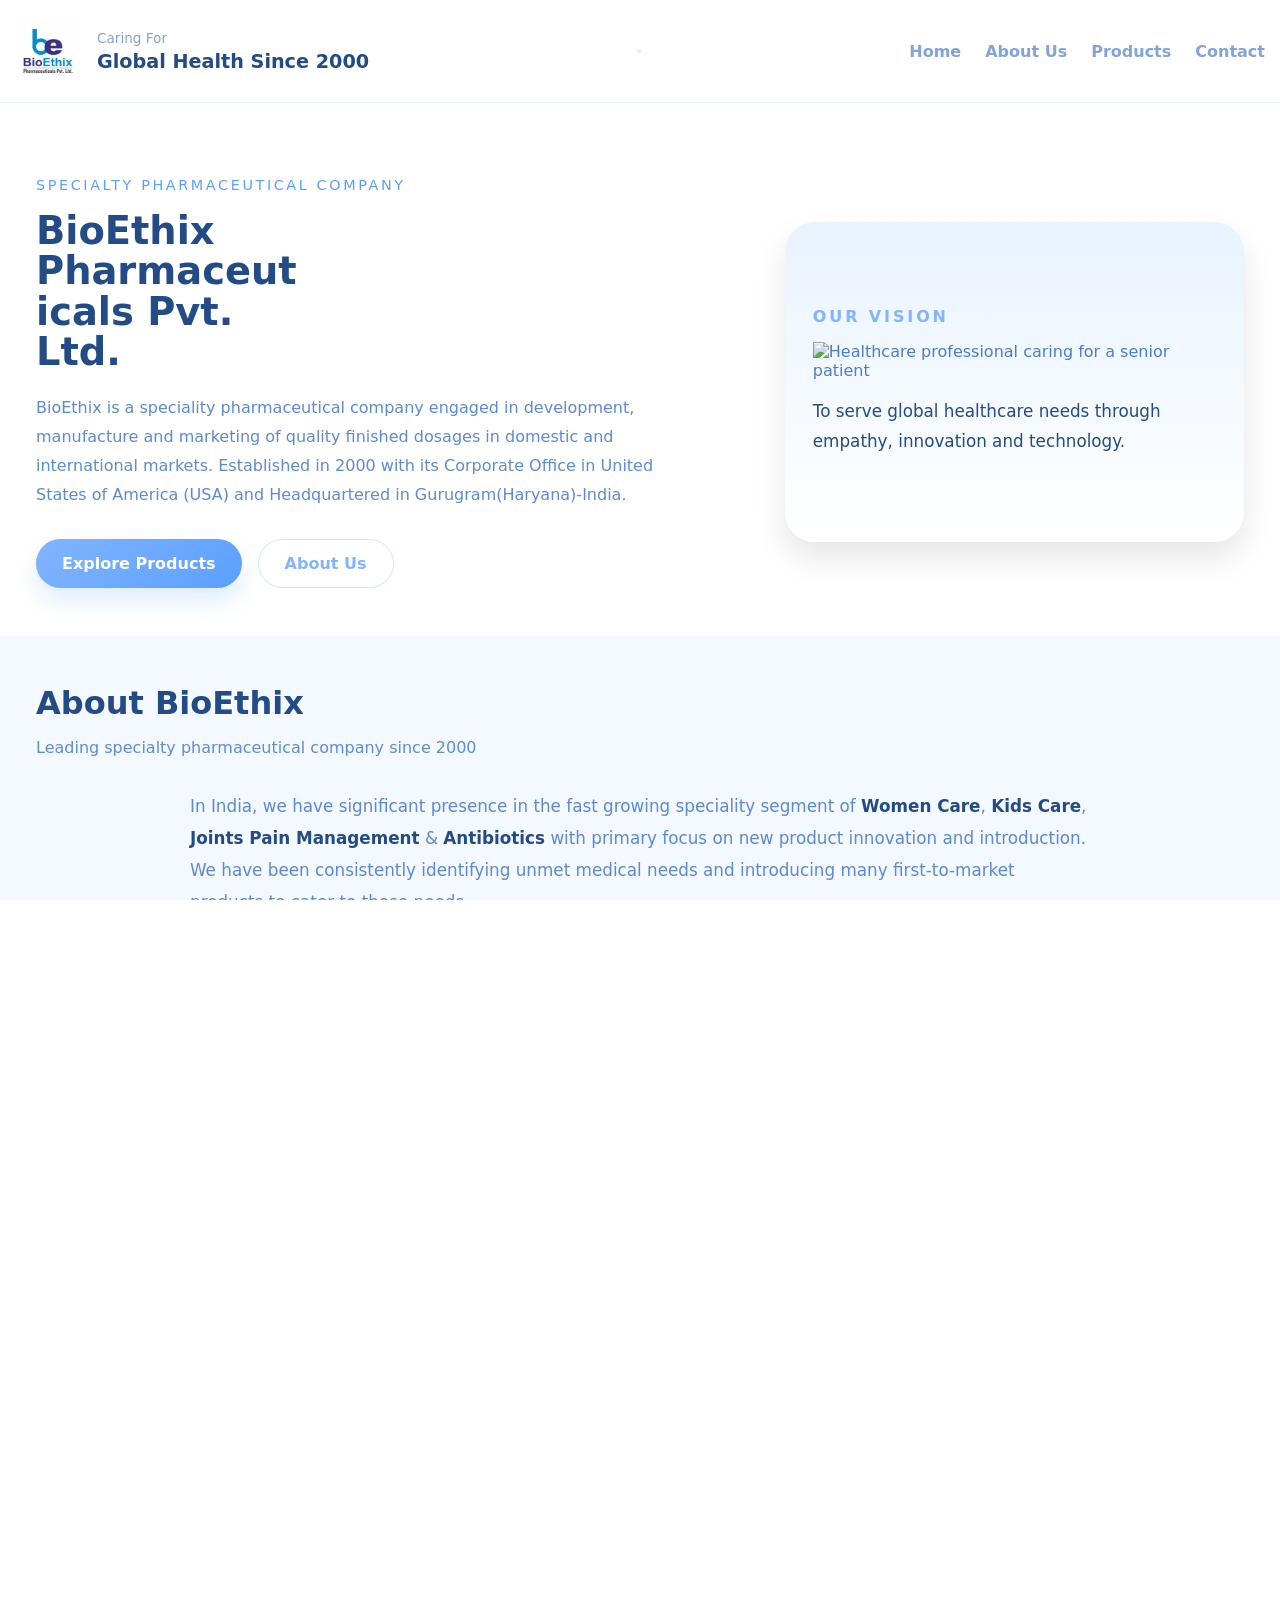
==== commit fecdb538: ".push -u origin main" ====
--- a/index.html
+++ b/index.html
@@ -2,7 +2,7 @@
 <html lang="en">
 <head>
     <meta charset="UTF-8">
-    <meta name="viewport" content="width=device-width, initial-scale=1.0">
+    <meta name="viewport" content="width=device-width, initial-scale=1.0, minimum-scale=1.0, maximum-scale=5.0, user-scalable=yes">
     <title>BioEthix Pharmaceuticals | Specialty Pharma Company India &amp; USA</title>
     <meta name="description" content="BioEthix Pharmaceuticals – specialty pharma since 2000. Women Care, Kids Care, Bone &amp; Joint products. Offices in USA &amp; Gurugram, India.">
     <meta name="robots" content="index, follow">
@@ -49,13 +49,27 @@
     }
     </script>
 
+    <!-- Preconnect to external domains -->
+    <link rel="preconnect" href="https://plus.unsplash.com" crossorigin>
+    <link rel="preconnect" href="https://media.istockphoto.com" crossorigin>
+    <link rel="preconnect" href="https://images.unsplash.com" crossorigin>
+
+    <!-- Preload critical resources -->
+    <link rel="preload" href="../styles/style.css" as="style">
+    <link rel="preload" href="../scripts/script.js" as="script">
+
     <link rel="stylesheet" href="../styles/style.css">
-</head>
-<body>
+    <noscript>
+        <div style="background: #fff3cd; padding: 12px; text-align: center; border-bottom: 2px solid #ffc107;">
+            Your browser does not support JavaScript. Some features may be limited.
+        </div>
+    </noscript>
+    </head>
+    <body>
     <header class="site-header">
-        <div class="brand">
-            <img src="../assets/images/logo.jpeg" alt="BioEthix Logo">
-            <div>
+        <div class="brand-logo">
+            <img src="../assets/images/logo.jpeg" loading="lazy" alt="BioEthix Logo">
+            <div class= "brand">
                 <p>Caring For</p>
                 <h1>Global Health Since 2000</h1>
             </div>
@@ -72,7 +86,7 @@
             <a href="contact.html">Contact</a>
         </nav>
     </header>
-
+        
     <main>
         <section class="hero">
             <div class="hero-copy">
@@ -87,7 +101,7 @@
             <div class="hero-media">
                 <div class="highlight-card vision-card" role="button" tabindex="0">
                     <span>Our Vision</span>
-                    <img src="https://media.istockphoto.com/id/1719539154/photo/home-care-healthcare-professional-hugging-senior-patient.webp?a=1&b=1&s=612x612&w=0&k=20&c=pdv1rxO0rDh42_--sN2nEImQTquD1g3Yu7nlI8EVBBo=" alt="Healthcare professional caring for a senior patient">
+                    <img src="https://media.istockphoto.com/id/1719539154/photo/home-care-healthcare-professional-hugging-senior-patient.webp?a=1&b=1&s=612x612&w=0&k=20&c=pdv1rxO0rDh42_--sN2nEImQTquD1g3Yu7nlI8EVBBo=" loading="lazy" alt="Healthcare professional caring for a senior patient">
                     <p>To serve global healthcare needs through empathy, innovation and technology.</p>
                 </div>
             </div>
@@ -177,22 +191,22 @@
             <div class="product-grid">
                 <div class="product-card">
                     <h4>Immune Health</h4>
-                    <img src="https://plus.unsplash.com/premium_photo-1674641195838-59ad13f8cc55?w=1000&auto=format&fit=crop&q=60&ixlib=rb-4.1.0&ixid=M3wxMjA3fDB8MHxzZWFyY2h8NXx8aW1tdW5lJTIwc3lzdGVtfGVufDB8fDB8fHww" alt="Immune health pharmaceutical products">
+                    <img src="https://plus.unsplash.com/premium_photo-1674641195838-59ad13f8cc55?w=1000&auto=format&fit=crop&q=60&ixlib=rb-4.1.0&ixid=M3wxMjA3fDB8MHxzZWFyY2h8NXx8aW1tdW5lJTIwc3lzdGVtfGVufDB8fDB8fHww" loading="lazy" alt="Immune health pharmaceutical products">
                     <p>Support and strengthen your immune response with specialist formulations.</p>
                 </div>
                 <div class="product-card">
                     <h4>Cardio-Diabetic Health</h4>
-                    <img src="https://plus.unsplash.com/premium_photo-1718349373623-6615241d1d2c?w=1000&auto=format&fit=crop&q=60&ixlib=rb-4.1.0&ixid=M3wxMjA3fDB8MHxzZWFyY2h8MXx8Q2FyZGlvLURpYWJldGljJTIwSGVhbHRofGVufDB8fDB8fHww" alt="Cardio-diabetic health pharmaceutical products">
+                    <img src="https://plus.unsplash.com/premium_photo-1718349373623-6615241d1d2c?w=1000&auto=format&fit=crop&q=60&ixlib=rb-4.1.0&ixid=M3wxMjA3fDB8MHxzZWFyY2h8MXx8Q2FyZGlvLURpYWJldGljJTIwSGVhbHRofGVufDB8fDB8fHww" loading="lazy" alt="Cardio-diabetic health pharmaceutical products">
                     <p>Carefully developed products for cardiovascular and diabetic support.</p>
                 </div>
                 <div class="product-card">
                     <h4>Therapeutic Categories</h4>
-                    <img src="https://plus.unsplash.com/premium_photo-1730578183644-d6bc6d308851?w=1000&auto=format&fit=crop&q=60&ixlib=rb-4.1.0&ixid=M3wxMjA3fDB8MHxzZWFyY2h8OXx8VGhlcmFwZXV0aWMlMjBDYXRlZ29yaWVzfGVufDB8fDB8fHww" alt="BioEthix therapeutic categories">
+                    <img src="https://plus.unsplash.com/premium_photo-1730578183644-d6bc6d308851?w=1000&auto=format&fit=crop&q=60&ixlib=rb-4.1.0&ixid=M3wxMjA3fDB8MHxzZWFyY2h8OXx8VGhlcmFwZXV0aWMlMjBDYXRlZ29yaWVzfGVufDB8fDB8fHww" loading="lazy" alt="BioEthix therapeutic categories">
                     <p>Broad coverage across orthopaedic, gynaecology and physician therapies.</p>
                 </div>
                 <div class="product-card">
                     <h4>1st Time In India Products</h4>
-                    <img src="https://plus.unsplash.com/premium_photo-1741816201769-1429d486cf1c?w=1000&auto=format&fit=crop&q=60&ixlib=rb-4.1.0&ixid=M3wxMjA3fDB8MHxzZWFyY2h8NXx8MXN0JTIwVGltZXxlbnwwfHwwfHx8MA%3D%3D" alt="First-to-market innovative pharmaceutical products in India">
+                    <img src="https://plus.unsplash.com/premium_photo-1741816201769-1429d486cf1c?w=1000&auto=format&fit=crop&q=60&ixlib=rb-4.1.0&ixid=M3wxMjA3fDB8MHxzZWFyY2h8NXx8MXN0JTIwVGltZXxlbnwwfHwwfHx8MA%3D%3D" loading="lazy" alt="First-to-market innovative pharmaceutical products in India">
                     <p>Innovative therapies introduced for the first time in India.</p>
                 </div>
             </div>
@@ -200,17 +214,17 @@
 
         <section class="stats">
             <div class="stat-card">
-                <img src="https://plus.unsplash.com/premium_photo-1738424351748-0b7486626a15?w=1000&auto=format&fit=crop&q=60&ixlib=rb-4.1.0&ixid=M3wxMjA3fDB8MHxzZWFyY2h8OXx8Y291c3RvbWVyJTIwc2F0aXNmYWN0aW9ufGVufDB8fDB8fHww" alt="26 years of pharmaceutical excellence">
+                <img src="https://plus.unsplash.com/premium_photo-1738424351748-0b7486626a15?w=1000&auto=format&fit=crop&q=60&ixlib=rb-4.1.0&ixid=M3wxMjA3fDB8MHxzZWFyY2h8OXx8Y291c3RvbWVyJTIwc2F0aXNmYWN0aW9ufGVufDB8fDB8fHww" loading="lazy" alt="26 years of pharmaceutical excellence">
                 <strong>26+</strong>
                 <p>Years of Excellence</p>
             </div>
             <div class="stat-card">
-                <img src="https://images.unsplash.com/photo-1620924701256-1c6f1103ebdf?w=1000&auto=format&fit=crop&q=60&ixlib=rb-4.1.0&ixid=M3wxMjA3fDB8MHxzZWFyY2h8NHx8VGhlcmFwZXV0aWMlMjBDYXRlZ29yaWVzfGVufDB8fDB8fHww" alt="25+ therapeutic categories covered">
+                <img src="https://images.unsplash.com/photo-1620924701256-1c6f1103ebdf?w=1000&auto=format&fit=crop&q=60&ixlib=rb-4.1.0&ixid=M3wxMjA3fDB8MHxzZWFyY2h8NHx8VGhlcmFwZXV0aWMlMjBDYXRlZ29yaWVzfGVufDB8fDB8fHww" loading="lazy" alt="25+ therapeutic categories covered">
                 <strong>25+</strong>
                 <p>Therapeutic Categories</p>
             </div>
             <div class="stat-card">
-                <img src="https://images.unsplash.com/photo-1529239672822-1c8572f76b41?w=600&auto=format&fit=crop&q=60&ixlib=rb-4.1.0&ixid=M3wxMjA3fDB8MHxzZWFyY2h8M3x8NSUyMHllYXJzJTIwb2YlMjBleHBlcmllbmNlfGVufDB8fDB8fHww" alt="5 first-to-market pharmaceutical products">
+                <img src="https://images.unsplash.com/photo-1529239672822-1c8572f76b41?w=600&auto=format&fit=crop&q=60&ixlib=rb-4.1.0&ixid=M3wxMjA3fDB8MHxzZWFyY2h8M3x8NSUyMHllYXJzJTIwb2YlMjBleHBlcmllbmNlfGVufDB8fDB8fHww" loading="lazy" alt="5 first-to-market pharmaceutical products">
                 <strong>5</strong>
                 <p>First-to-Market Products</p>
             </div>
@@ -229,6 +243,14 @@
             <a href="#">Disclaimer</a>
         </div>
     </footer>
+    <script>
+        // Touch vs mouse detection
+        document.documentElement.classList.add('no-touch');
+        window.addEventListener('touchstart', function() {
+            document.documentElement.classList.remove('no-touch');
+            document.documentElement.classList.add('touch');
+        }, { once: true });
+    </script>
     <script src="../scripts/script.js"></script>
 </body>
 </html>
--- a/styles/style.css
+++ b/styles/style.css
@@ -1,2028 +1,2304 @@
-* {
-    margin: 0;
-    padding: 0;
-    box-sizing: border-box;
-}
-
-:root {
-    --bg: #ffffff;
-    --surface: #f4f8ff;
-    --surface-soft: #eef4ff;
-    --text: #4a7dcf;
-    --muted: #82a4d8;
-    --primary: #5aa0ff;
-    --primary-soft: #346bbf;
-    --accent: #82b4ff;
-    --border: rgba(90, 160, 255, 0.14);
-    --shadow: 0 24px 50px rgba(0, 0, 0, 0.08);
-}
-
-html, body {
-    width: 100%;
-    height: 100%;
-    min-height: 100vh;
-    font-family: 'Inter', system-ui, -apple-system, BlinkMacSystemFont, 'Segoe UI', sans-serif;
-    color: var(--text);
-    background: var(--bg);
-    overflow-x: hidden;
-}
-
-.page-section {
-    padding: 64px 36px 32px;
-    background: var(--surface);
-    margin: 24px 36px;
-    border-radius: 30px;
-    box-shadow: var(--shadow);
-    transition: transform 0.25s ease, box-shadow 0.25s ease, border-color 0.25s ease;
-    width: auto;
-}
-
-.page-section:hover {
-    transform: translateY(-4px);
-    box-shadow: 0 28px 70px rgba(0, 0, 0, 0.12);
-    border: 1px solid rgba(90, 160, 255, 0.18);
-}
-
-.page-section.page-intro {
-    display: flex;
-    align-items: center;
-    justify-content: center;
-    text-align: center;
-    animation: fadeInUp 0.85s ease both;
-}
-
-.page-section.page-intro .eyebrow {
-    margin-bottom: 14px;
-}
-
-.page-section.page-intro h2 {
-    font-size: clamp(2rem, 2.4vw, 2.8rem);
-    margin-bottom: 18px;
-}
-
-.page-section.page-intro p {
-    max-width: 720px;
-    margin: 0 auto;
-    color: rgba(74, 125, 207, 0.82);
-}
-
-img {
-    max-width: 100%;
-    display: block;
-    transition: transform 0.25s ease, filter 0.25s ease;
-}
-
-img:hover {
-    transform: scale(1.03);
-    filter: brightness(1.05);
-}
-
-a {
-    color: inherit;
-    text-decoration: none;
-}
-
-.site-header {
-    display: flex;
-    align-items: center;
-    justify-content: space-between;
-    padding: 24px 36px;
-    background: rgba(255, 255, 255, 0.96);
-    border-bottom: 1px solid var(--border);
-    backdrop-filter: blur(10px);
-    position: sticky;
-    top: 0;
-    z-index: 1000;
-    animation: fadeInDown 0.8s ease both;
-}
-
-.brand {
-    display: flex;
-    align-items: center;
-    gap: 16px;
-}
-
-.brand-logo {
-    display: flex;
-    align-items: center;
-    gap: 16px;
-    text-decoration: none;
-    cursor: pointer;
-    transition: opacity 0.25s ease;
-}
-
-.brand-logo:hover {
-    opacity: 0.85;
-}
-
-.brand-logo img {
-    width: 66px;
-    height: 66px;
-    object-fit: contain;
-    border-radius: 6px;
-    transition: transform 0.25s ease;
-}
-
-.brand-logo img:hover {
-    transform: scale(1.2);
-}
-
-.brand img {
-    width: 72px;
-    height: auto;
-    object-fit: contain;
-    border-radius: 12px;
-    box-shadow: 0 10px 20px rgba(0,0,0,0.08);
-    transition: transform 0.25s ease, box-shadow 0.25s ease;
-}
-
-.brand img:hover {
-    transform: scale(1.08);
-    box-shadow: 0 16px 28px rgba(0,0,0,0.16);
-}
-
-.brand p {
-    font-size: 0.95rem;
-    color: var(--muted);
-    margin-bottom: 4px;
-}
-
-.brand h1 {
-    font-size: 1.35rem;
-    color: #234b86;
-}
-
-.site-nav a {
-    position: relative;
-    font-weight: 600;
-    color: var(--muted);
-    transition: color 0.2s ease;
-}
-
-.site-nav a:hover,
-.site-nav a.active {
-    color: var(--primary);
-}
-
-.site-nav a:hover::after,
-.site-nav a.active::after {
-    width: 100%;
-}
-
-.site-nav {
-    display: flex;
-    gap: 24px;
-    align-items: center;
-}
-
-.site-nav a {
-    position: relative;
-    font-weight: 600;
-    color: var(--muted);
-    transition: color 0.2s ease;
-}
-
-.site-nav a::after {
-    content: "";
-    position: absolute;
-    left: 0;
-    bottom: -4px;
-    width: 0;
-    height: 2px;
-    background: var(--primary);
-    transition: width 0.25s ease;
-}
-
-.site-nav a:hover,
-.site-nav a.active {
-    color: var(--primary);
-}
-
-.site-nav a:hover::after,
-.site-nav a.active::after {
-    width: 100%;
-}
-
-.page-section {
-    padding: 64px 36px 32px;
-    background: var(--surface);
-    margin: 24px 36px;
-    border-radius: 30px;
-    box-shadow: var(--shadow);
-}
-
-.page-section.page-intro {
-    display: flex;
-    align-items: center;
-    justify-content: center;
-    text-align: center;
-    animation: fadeInUp 0.85s ease both;
-}
-
-.page-section.page-intro .eyebrow {
-    margin-bottom: 14px;
-}
-
-.page-section.page-intro h2 {
-    font-size: clamp(2rem, 2.4vw, 2.8rem);
-    margin-bottom: 18px;
-}
-
-.page-section.page-intro p {
-    max-width: 720px;
-    margin: 0 auto;
-    color: rgba(243, 248, 255, 0.82);
-}
-
-.hero {
-    display: grid;
-    grid-template-columns: 1.2fr 0.8fr;
-    align-items: center;
-    gap: 40px;
-    padding: 72px 36px 48px;
-}
-
-.hero-copy {
-    max-width: 620px;
-    animation: fadeInUp 0.85s ease both;
-}
-
-.eyebrow {
-    display: inline-block;
-    font-size: 0.9rem;
-    letter-spacing: 0.18em;
-    text-transform: uppercase;
-    color: var(--primary);
-    margin-bottom: 18px;
-}
-
-.hero-copy h2 {
-    font-size: clamp(2rem, 3vw, 3.4rem);
-    line-height: 1.05;
-    max-width: 10ch;
-    color: #234b86;
-    margin-bottom: 22px;
-}
-
-.hero-copy p {
-    font-size: 1rem;
-    line-height: 1.8;
-    color: rgba(74, 125, 207, 0.9);
-    margin-bottom: 30px;
-}
-
-.btn-secondary {
-    background: rgba(90, 160, 255, 0.12);
-    color: var(--primary);
-    border: 1px solid rgba(90, 160, 255, 0.24);
-}
-
-.hero-actions {
-    display: flex;
-    gap: 16px;
-    flex-wrap: wrap;
-}
-
-.btn {
-    display: inline-flex;
-    align-items: center;
-    justify-content: center;
-    padding: 14px 26px;
-    border-radius: 32px;
-    font-weight: 700;
-    transition: transform 0.2s ease, background 0.2s ease, box-shadow 0.2s ease;
-}
-
-.btn:hover {
-    transform: translateY(-2px);
-    box-shadow: 0 20px 36px rgba(90, 160, 255, 0.24);
-}
-
-.btn-primary {
-    background: linear-gradient(135deg, var(--accent), var(--primary));
-    color: #fff;
-    box-shadow: 0 12px 24px rgba(90, 160, 255, 0.2);
-}
-
-.btn-secondary {
-    background: rgba(255, 255, 255, 0.08);
-    color: var(--accent);
-    border: 1px solid rgba(90, 160, 255, 0.25);
-}
-
-.hero-media {
-    display: flex;
-    justify-content: center;
-    animation: fadeInUp 0.8s ease both;
-}
-
-.highlight-card {
-    width: 100%;
-    min-height: 320px;
-    padding: 28px;
-    border-radius: 30px;
-    background: linear-gradient(180deg, #e8f3ff 0%, #ffffff 100%);
-    box-shadow: 0 20px 45px rgba(0, 0, 0, 0.12);
-    display: flex;
-    flex-direction: column;
-    justify-content: center;
-    gap: 16px;
-    animation: fadeInUp 0.9s ease both;
-    transition: transform 0.25s ease, box-shadow 0.25s ease, border-color 0.25s ease;
-}
-
-.highlight-card:hover {
-    transform: translateY(-4px);
-    box-shadow: 0 28px 60px rgba(90, 160, 255, 0.14);
-    border: 1px solid rgba(90, 160, 255, 0.16);
-}
-
-.vision-card {
-    cursor: pointer;
-    transition: transform 0.28s ease, box-shadow 0.28s ease, background 0.28s ease;
-}
-
-.vision-card:hover {
-    transform: translateY(-4px);
-    box-shadow: 0 22px 44px rgba(90, 160, 255, 0.16);
-}
-
-.vision-card.pop {
-    transform: scale(1.04);
-    background: linear-gradient(135deg, #ffffff 0%, #e8f3ff 100%);
-    box-shadow: 0 30px 60px rgba(90, 160, 255, 0.16);
-}
-
-.vision-card.pop span,
-.vision-card.pop p {
-    color: #234b86;
-}
-
-.vision-card.pop::after {
-    content: "Popped — click again to close";
-    display: block;
-    margin-top: 18px;
-    font-size: 0.92rem;
-    color: #0f4d91;
-}
-
-.highlight-card span {
-    font-weight: 700;
-    color: var(--accent);
-    text-transform: uppercase;
-    letter-spacing: 0.18em;
-}
-
-.highlight-card p {
-    color: #234b86;
-    font-size: 1.05rem;
-    line-height: 1.8;
-}
-
-.overview {
-    display: grid;
-    grid-template-columns: repeat(3, minmax(0, 1fr));
-    gap: 24px;
-    padding: 48px 36px;
-}
-
-.overview article {
-    background: #ffffff;
-    padding: 28px;
-    border-radius: 24px;
-    box-shadow: var(--shadow);
-    animation: fadeInUp 0.9s ease both;
-    transition: transform 0.25s ease, box-shadow 0.25s ease, border-color 0.25s ease;
-}
-
-.overview article:hover {
-    transform: translateY(-4px);
-    box-shadow: 0 28px 60px rgba(90, 160, 255, 0.12);
-    border: 1px solid rgba(90, 160, 255, 0.16);
-}
-
-.overview h3 {
-    font-size: 1.15rem;
-    margin-bottom: 16px;
-    color: #234b86;
-}
-
-.overview p {
-    color: rgba(74, 125, 207, 0.88);
-    line-height: 1.85;
-}
-
-.product-section {
-    padding: 24px 36px 48px;
-    width: auto;
-    max-width: 100%;
-}
-
-.section-header {
-    max-width: 100%;
-    margin-bottom: 28px;
-    width: auto;
-}
-
-.section-header h2 {
-    font-size: 2rem;
-    color: #234b86;
-    margin-bottom: 12px;
-}
-
-.section-header p {
-    color: rgba(74, 125, 207, 0.88);
-    line-height: 1.8;
-}
-
-.product-group {
-    margin-bottom: 24px;
-    background: var(--surface);
-    border: 1px solid rgba(255, 255, 255, 0.08);
-    border-radius: 20px;
-    padding: 20px;
-    box-shadow: 0 16px 40px rgba(0, 0, 0, 0.12);
-    transition: transform 0.25s ease, box-shadow 0.25s ease, border-color 0.25s ease;
-}
-
-.product-group:hover {
-    transform: translateY(-4px);
-    box-shadow: 0 24px 50px rgba(90, 160, 255, 0.14);
-    border: 1px solid rgba(90, 160, 255, 0.16);
-}
-
-.product-group-header {
-    margin-bottom: 0;
-}
-
-.product-group-intro {
-    display: grid;
-    grid-template-columns: 120px 1fr;
-    gap: 16px;
-    align-items: center;
-    margin-bottom: 16px;
-}
-
-.product-group-media {
-    border-radius: 16px;
-    overflow: hidden;
-    box-shadow: 0 12px 32px rgba(0, 0, 0, 0.15);
-    min-height: 120px;
-}
-
-.product-group-media img {
-    width: 100%;
-    height: 100%;
-    object-fit: cover;
-    display: block;
-}
-
-.product-group-header {
-    margin-bottom: 0;
-}
-
-.product-group-header h3 {
-    font-size: 1.35rem;
-    color: #234b86;
-    margin-bottom: 6px;
-    letter-spacing: 0.02em;
-}
-
-.product-group-header p {
-    color: rgba(74, 125, 207, 0.88);
-    line-height: 1.5;
-    font-size: 0.9rem;
-    max-width: 780px;
-}
-
-.product-grid {
-    display: grid;
-    grid-template-columns: repeat(4, minmax(160px, 1fr));
-    gap: 14px;
-}
-
-.product-card {
-    position: relative;
-    background: #ffffff;
-    padding: 14px;
-    border-radius: 18px;
-    min-height: 260px;
-    border: 1px solid rgba(90, 160, 255, 0.12);
-    box-shadow: 0 16px 32px rgba(0, 0, 0, 0.06);
-    transition: transform 0.28s ease, box-shadow 0.28s ease, background 0.28s ease;
-    cursor: pointer;
-    overflow: hidden;
-    animation: fadeInUp 0.65s ease both;
-}
-
-.product-card::before {
-    content: "";
-    position: absolute;
-    inset: 0;
-    border-radius: inherit;
-    pointer-events: none;
-    box-shadow: inset 0 0 0 1px rgba(90, 160, 255, 0.06);
-}
-
-.product-card:hover {
-    transform: translateY(-6px) scale(1.01);
-    box-shadow: 0 24px 48px rgba(90, 160, 255, 0.14);
-    background: #f4f8ff;
-}
-
-.product-card:nth-child(4n+1) {
-    animation-delay: 0.04s;
-}
-
-.product-card:nth-child(4n+2) {
-    animation-delay: 0.08s;
-}
-
-.product-card:nth-child(4n+3) {
-    animation-delay: 0.12s;
-}
-
-.product-card:nth-child(4n+4) {
-    animation-delay: 0.16s;
-}
-
-.product-card.expanded {
-    transform: scale(1.03);
-    z-index: 2;
-    box-shadow: 0 32px 80px rgba(90, 160, 255, 0.22);
-    background: linear-gradient(180deg, #ffffff 0%, #e9f1ff 100%);
-}
-
-.product-card.expanded .product-image img {
-    transform: scale(1.14);
-}
-
-.product-card.expanded h4 {
-    font-size: 1.35rem;
-}
-
-.product-card.expanded p {
-    font-size: 1.02rem;
-}
-
-.product-card.expanded::after {
-    content: "Click again to collapse";
-    display: block;
-    margin-top: 18px;
-    font-size: 0.9rem;
-    color: #2851a3;
-}
-
-.product-image {
-    overflow: hidden;
-    border-radius: 12px;
-    margin-bottom: 10px;
-    min-height: 100px;
-    aspect-ratio: 4 / 3;
-}
-
-.product-image img,
-.product-card > img {
-    width: 100%;
-    height: 120px;
-    display: block;
-    object-fit: cover;
-    object-position: center;
-    border-radius: 12px;
-    margin-bottom: 14px;
-    transition: transform 0.35s ease;
-}
-
-.product-card:hover > img,
-.product-card:hover .product-image img {
-    transform: scale(1.05);
-}
-
-.product-card h4 {
-    color: #1a4d8f;
-    margin-bottom: 8px;
-    font-size: 1.1rem;
-    font-weight: 800;
-    display: flex;
-    align-items: center;
-    gap: 6px;
-    flex-wrap: wrap;
-    background: linear-gradient(135deg, #1a4d8f 0%, #2563eb 50%, #3b82f6 100%);
-    -webkit-background-clip: text;
-    -webkit-text-fill-color: transparent;
-    background-clip: text;
-}
-
-.trademark {
-    display: inline-flex;
-    align-items: center;
-    justify-content: center;
-    font-size: 0.6em;
-    font-weight: 900;
-    color: white;
-    background: #e63946;
-    border-radius: 50%;
-    width: 1.2em;
-    height: 1.2em;
-    padding: 0;
-    margin: 0;
-    line-height: 1;
-}
-
-.product-card p {
-    color: #5f6c7a;
-    line-height: 1.5;
-    font-size: 0.85rem;
-    margin-bottom: 6px;
-}
-
-.product-card .tagline {
-    color: #5aa0ff;
-    font-weight: 600;
-    font-size: 0.9rem;
-    margin-bottom: 10px;
-}
-
-/* Women Care - Individual Product Colors */
-.product-group:nth-child(1) .product-card:nth-child(1) h4 {
-    background: linear-gradient(90deg, #c41e3a 0%, #ffd700 100%);
-    -webkit-background-clip: text;
-    -webkit-text-fill-color: transparent;
-    background-clip: text;
-}
-
-.product-group:nth-child(1) .product-card:nth-child(2) h4 {
-    background: linear-gradient(90deg, #8b1538 0%, #d4af37 100%);
-    -webkit-background-clip: text;
-    -webkit-text-fill-color: transparent;
-    background-clip: text;
-}
-
-.product-group:nth-child(1) .product-card:nth-child(3) h4 {
-    background: linear-gradient(90deg, #1e3a8a 0%, #fbbf24 100%);
-    -webkit-background-clip: text;
-    -webkit-text-fill-color: transparent;
-    background-clip: text;
-}
-
-.product-group:nth-child(1) .product-card:nth-child(4) h4 {
-    background: linear-gradient(90deg, #dc2626 0%, #fbbf24 100%);
-    -webkit-background-clip: text;
-    -webkit-text-fill-color: transparent;
-    background-clip: text;
-}
-
-.product-group:nth-child(1) .product-card:nth-child(5) h4 {
-    background: linear-gradient(90deg, #7c2d12 0%, #dc2626 100%);
-    -webkit-background-clip: text;
-    -webkit-text-fill-color: transparent;
-    background-clip: text;
-}
-
-.product-group:nth-child(1) .product-card:nth-child(6) h4 {
-    background: linear-gradient(90deg, #1e40af 0%, #ec4899 100%);
-    -webkit-background-clip: text;
-    -webkit-text-fill-color: transparent;
-    background-clip: text;
-}
-
-.product-group:nth-child(1) .product-card:nth-child(7) h4 {
-    background: linear-gradient(90deg, #166534 0%, #fbbf24 100%);
-    -webkit-background-clip: text;
-    -webkit-text-fill-color: transparent;
-    background-clip: text;
-}
-
-.product-group:nth-child(1) .product-card:nth-child(8) h4 {
-    background: linear-gradient(90deg, #c41e3a 0%, #fbbf24 100%);
-    -webkit-background-clip: text;
-    -webkit-text-fill-color: transparent;
-    background-clip: text;
-}
-
-.product-group:nth-child(1) .product-card:nth-child(9) h4 {
-    background: linear-gradient(90deg, #c41e3a 0%, #fbbf24 100%);
-    -webkit-background-clip: text;
-    -webkit-text-fill-color: transparent;
-    background-clip: text;
-}
-
-/* Kids Care - Individual Product Colors */
-.product-group:nth-child(2) .product-card:nth-child(1) h4 {
-    background: linear-gradient(90deg, #5b21b6 0%, #22c55e 100%);
-    -webkit-background-clip: text;
-    -webkit-text-fill-color: transparent;
-    background-clip: text;
-}
-
-.product-group:nth-child(2) .product-card:nth-child(2) h4 {
-    background: linear-gradient(90deg, #0369a1 0%, #fbbf24 100%);
-    -webkit-background-clip: text;
-    -webkit-text-fill-color: transparent;
-    background-clip: text;
-}
-
-.product-group:nth-child(2) .product-card:nth-child(3) h4 {
-    background: linear-gradient(90deg, #1e3a8a 0%, #dc2626 100%);
-    -webkit-background-clip: text;
-    -webkit-text-fill-color: transparent;
-    background-clip: text;
-}
-
-.product-group:nth-child(2) .product-card:nth-child(4) h4 {
-    background: linear-gradient(90deg, #dc2626 0%, #fbbf24 100%);
-    -webkit-background-clip: text;
-    -webkit-text-fill-color: transparent;
-    background-clip: text;
-}
-
-.product-group:nth-child(2) .product-card:nth-child(5) h4 {
-    background: linear-gradient(90deg, #dc2626 0%, #fbbf24 100%);
-    -webkit-background-clip: text;
-    -webkit-text-fill-color: transparent;
-    background-clip: text;
-}
-
-/* Bone & Joint - Individual Product Colors */
-.product-group:nth-child(3) .product-card:nth-child(1) h4 {
-    background: linear-gradient(90deg, #1e3a8a 0%, #fbbf24 100%);
-    -webkit-background-clip: text;
-    -webkit-text-fill-color: transparent;
-    background-clip: text;
-}
-
-.product-group:nth-child(3) .product-card:nth-child(2) h4 {
-    background: linear-gradient(90deg, #1e3a8a 0%, #1e40af 100%);
-    -webkit-background-clip: text;
-    -webkit-text-fill-color: transparent;
-    background-clip: text;
-}
-
-.product-group:nth-child(3) .product-card:nth-child(3) h4 {
-    background: linear-gradient(90deg, #ea580c 0%, #dc2626 100%);
-    -webkit-background-clip: text;
-    -webkit-text-fill-color: transparent;
-    background-clip: text;
-}
-
-.product-group:nth-child(3) .product-card:nth-child(4) h4 {
-    background: linear-gradient(90deg, #1e3a8a 0%, #3b82f6 100%);
-    -webkit-background-clip: text;
-    -webkit-text-fill-color: transparent;
-    background-clip: text;
-}
-
-.product-group:nth-child(3) .product-card:nth-child(5) h4 {
-    background: linear-gradient(90deg, #1e3a8a 0%, #fbbf24 100%);
-    -webkit-background-clip: text;
-    -webkit-text-fill-color: transparent;
-    background-clip: text;
-}
-
-.product-card .ingredients {
-    color: #4a7dcf;
-    font-size: 0.8rem;
-    line-height: 1.4;
-    font-weight: 500;
-}
-
-.stats {
-    display: grid;
-    grid-template-columns: repeat(3, minmax(0, 1fr));
-    gap: 20px;
-    padding: 0 36px 48px;
-}
-
-.stat-card {
-    background: #ffffff;
-    border-radius: 24px;
-    padding: 28px;
-    text-align: center;
-    box-shadow: 0 20px 40px rgba(0,0,0,0.05);
-    transition: transform 0.25s ease, box-shadow 0.25s ease, border-color 0.25s ease;
-}
-
-.stat-card:hover {
-    transform: translateY(-4px);
-    box-shadow: 0 28px 50px rgba(90, 160, 255, 0.12);
-    border: 1px solid rgba(90, 160, 255, 0.16);
-}
-
-.stat-card strong {
-    display: block;
-    font-size: 2.8rem;
-    color: var(--accent);
-    margin-bottom: 10px;
-}
-
-.stat-card p {
-    color: rgba(74, 125, 207, 0.88);
-    line-height: 1.75;
-}
-
-.site-footer {
-    background: #eef4ff;
-    color: #234b86;
-    padding: 40px 36px;
-    display: flex;
-    justify-content: space-between;
-    gap: 20px;
-    flex-wrap: wrap;
-    border-top: 1px solid rgba(90, 160, 255, 0.14);
-    animation: fadeInUp 0.8s ease both;
-}
-
-.site-footer h3 {
-    margin-bottom: 14px;
-    font-size: 1.2rem;
-    color: #234b86;
-}
-
-.site-footer p,
-.site-footer a {
-    color: #4a7dcf;
-    line-height: 1.8;
-}
-
-.site-footer a {
-    transition: color 0.2s ease;
-}
-
-.site-footer a:hover {
-    color: var(--accent);
-}
-
-/* About Section */
-.about-section {
-    padding: 48px 36px;
-    background: var(--surface);
-}
-
-.about-content {
-    max-width: 900px;
-    margin: 0 auto;
-}
-
-.about-content p {
-    font-size: 1.05rem;
-    line-height: 1.9;
-    color: rgba(74, 125, 207, 0.9);
-    margin-bottom: 20px;
-}
-
-.about-content strong {
-    color: #234b86;
-}
-
-/* Services Section */
-.services-section {
-    padding: 48px 36px;
-}
-
-.services-grid {
-    display: grid;
-    grid-template-columns: repeat(auto-fit, minmax(260px, 1fr));
-    gap: 24px;
-    margin-top: 32px;
-}
-
-.service-card {
-    background: #ffffff;
-    padding: 28px;
-    border-radius: 24px;
-    box-shadow: var(--shadow);
-    transition: transform 0.25s ease, box-shadow 0.25s ease, border-color 0.25s ease;
-    border: 1px solid transparent;
-}
-
-.service-card:hover {
-    transform: translateY(-4px);
-    box-shadow: 0 28px 60px rgba(90, 160, 255, 0.12);
-    border: 1px solid rgba(90, 160, 255, 0.16);
-}
-
-.service-card h3 {
-    font-size: 1.25rem;
-    color: #234b86;
-    margin-bottom: 14px;
-}
-
-.service-card p {
-    color: rgba(74, 125, 207, 0.88);
-    line-height: 1.8;
-}
-
-/* Offerings Section */
-.offerings-section {
-    padding: 48px 36px;
-    background: var(--surface);
-}
-
-.offerings-grid {
-    display: grid;
-    grid-template-columns: repeat(auto-fit, minmax(240px, 1fr));
-    gap: 24px;
-    margin-top: 32px;
-}
-
-.offering-card {
-    background: #ffffff;
-    padding: 28px;
-    border-radius: 24px;
-    box-shadow: var(--shadow);
-    transition: transform 0.25s ease, box-shadow 0.25s ease, border-color 0.25s ease;
-    border: 1px solid transparent;
-}
-
-.offering-card:hover {
-    transform: translateY(-4px);
-    box-shadow: 0 28px 60px rgba(90, 160, 255, 0.12);
-    border: 1px solid rgba(90, 160, 255, 0.16);
-}
-
-.offering-card h3 {
-    font-size: 1.15rem;
-    color: var(--primary);
-    margin-bottom: 14px;
-}
-
-.offering-card p {
-    color: rgba(74, 125, 207, 0.88);
-    line-height: 1.8;
-}
-
-/* About Company Section */
-.about-company {
-    padding: 48px 36px;
-    background: var(--surface);
-}
-
-.about-company .about-content {
-    max-width: 100%;
-    margin: 0 auto;
-    width: auto;
-}
-
-.about-company h3 {
-    font-size: 1.5rem;
-    color: #234b86;
-    margin-bottom: 20px;
-}
-
-.about-company p {
-    font-size: 1.05rem;
-    line-height: 1.9;
-    color: rgba(74, 125, 207, 0.9);
-    margin-bottom: 20px;
-}
-
-.about-company strong {
-    color: #234b86;
-}
-
-@keyframes fadeInUp {
-    from {
-        opacity: 0;
-        transform: translateY(24px);
-    }
-    to {
-        opacity: 1;
-        transform: translateY(0);
-    }
-}
-
-@keyframes fadeInDown {
-    from {
-        opacity: 0;
-        transform: translateY(-24px);
-    }
-    to {
-        opacity: 1;
-        transform: translateY(0);
-    }
-}
-
-.footer-links {
-    display: flex;
-    flex-direction: column;
-    gap: 12px;
-}
-
-/* Contact Form Styles */
-.contact-form-section {
-    display: grid;
-    grid-template-columns: 1.2fr 0.8fr;
-    gap: 40px;
-    padding: 48px 36px;
-    animation: fadeInUp 0.85s ease both;
-}
-
-.form-container {
-    background: #ffffff;
-    padding: 36px;
-    border-radius: 24px;
-    box-shadow: var(--shadow);
-    border: 1px solid rgba(90, 160, 255, 0.08);
-}
-
-.form-container h2 {
-    font-size: clamp(1.5rem, 2vw, 2rem);
-    color: #234b86;
-    margin-bottom: 12px;
-}
-
-.form-container > p {
-    color: rgba(74, 125, 207, 0.88);
-    margin-bottom: 28px;
-    line-height: 1.6;
-}
-
-.contact-form {
-    display: flex;
-    flex-direction: column;
-    gap: 20px;
-}
-
-.form-row {
-    display: grid;
-    grid-template-columns: 1fr 1fr;
-    gap: 16px;
-}
-
-.form-group {
-    display: flex;
-    flex-direction: column;
-    gap: 8px;
-}
-
-.form-group label {
-    font-weight: 600;
-    color: #234b86;
-    font-size: 0.95rem;
-    letter-spacing: 0.3px;
-}
-
-.required {
-    color: #e63946;
-    margin-left: 2px;
-}
-
-.form-group input,
-.form-group textarea,
-.form-group select {
-    padding: 12px 14px;
-    border: 2px solid rgba(90, 160, 255, 0.15);
-    border-radius: 12px;
-    font-family: inherit;
-    font-size: 0.95rem;
-    color: #234b86;
-    background: rgba(255, 255, 255, 0.6);
-    transition: all 0.25s ease;
-    outline: none;
-}
-
-.form-group input::placeholder,
-.form-group textarea::placeholder {
-    color: rgba(74, 125, 207, 0.5);
-}
-
-.form-group input:focus,
-.form-group textarea:focus,
-.form-group select:focus {
-    border-color: var(--primary);
-    background: #ffffff;
-    box-shadow: 0 0 0 3px rgba(90, 160, 255, 0.1);
-}
-
-.form-group input:invalid:not(:placeholder-shown),
-.form-group textarea:invalid:not(:placeholder-shown),
-.form-group select:invalid:not(:placeholder-shown) {
-    border-color: #e63946;
-    background: rgba(230, 57, 70, 0.03);
-}
-
-.form-group textarea {
-    resize: vertical;
-    min-height: 120px;
-}
-
-.form-group select {
-    cursor: pointer;
-}
-
-.checkbox-group {
-    flex-direction: row;
-    align-items: center;
-    gap: 12px;
-}
-
-.checkbox-group label {
-    display: flex;
-    align-items: center;
-    gap: 10px;
-    margin: 0;
-    font-weight: 500;
-    cursor: pointer;
-}
-
-.checkbox-group input[type="checkbox"] {
-    width: 18px;
-    height: 18px;
-    cursor: pointer;
-    accent-color: var(--primary);
-}
-
-.error-message {
-    font-size: 0.85rem;
-    color: #e63946;
-    min-height: 20px;
-    display: block;
-}
-
-.btn-submit {
-    margin-top: 12px;
-    padding: 14px 32px;
-    width: 100%;
-    font-size: 1rem;
-    border: none;
-    cursor: pointer;
-}
-
-.btn-submit:disabled {
-    opacity: 0.7;
-    cursor: not-allowed;
-}
-
-.form-message {
-    padding: 14px 16px;
-    border-radius: 12px;
-    font-weight: 500;
-    min-height: 20px;
-    text-align: center;
-    animation: fadeInUp 0.4s ease both;
-}
-
-.form-message.success {
-    background: rgba(34, 197, 94, 0.1);
-    color: #16a34a;
-    border: 1px solid rgba(34, 197, 94, 0.3);
-}
-
-.form-message.error {
-    background: rgba(230, 57, 70, 0.1);
-    color: #e63946;
-    border: 1px solid rgba(230, 57, 70, 0.3);
-}
-
-.contact-info {
-    background: var(--surface);
-    padding: 36px;
-    border-radius: 24px;
-    display: flex;
-    flex-direction: column;
-    gap: 24px;
-    height: fit-content;
-    animation: fadeInUp 0.9s ease both;
-}
-
-.contact-info h3 {
-    font-size: 1.4rem;
-    color: #234b86;
-    margin-bottom: 8px;
-}
-
-.contact-info article {
-    background: #ffffff;
-    padding: 20px;
-    border-radius: 16px;
-    border: 1px solid rgba(90, 160, 255, 0.08);
-    transition: all 0.25s ease;
-}
-
-.contact-info article:hover {
-    border-color: rgba(90, 160, 255, 0.2);
-    box-shadow: 0 8px 20px rgba(90, 160, 255, 0.08);
-}
-
-.contact-info h4 {
-    color: #234b86;
-    margin-bottom: 8px;
-    font-size: 1.05rem;
-}
-
-.contact-info p {
-    color: rgba(74, 125, 207, 0.88);
-    line-height: 1.6;
-    font-size: 0.95rem;
-}
-
-.contact-info a {
-    color: var(--primary);
-    font-weight: 600;
-    transition: color 0.2s ease;
-}
-
-.contact-info a:hover {
-    color: var(--primary-soft);
-}
-
-.contact-info small {
-    display: block;
-    color: rgba(74, 125, 207, 0.7);
-    font-size: 0.85rem;
-    margin-top: 6px;
-}
-
-/* Responsive Design */
-@media (max-width: 768px) {
-    .contact-form-section {
-        grid-template-columns: 1fr;
-        gap: 24px;
-        padding: 24px 16px;
-    }
-
-    .form-container,
-    .contact-info {
-        padding: 24px;
-    }
-
-    .form-row {
-        grid-template-columns: 1fr;
-    }
-
-    .contact-info {
-        height: auto;
-    }
-}
-
-.footer-links a:hover {
-    color: #ffffff;
-}
-
-.nav-toggle {
-    display: none;
-    flex-direction: column;
-    gap: 4px;
-    background: none;
-    border: none;
-    cursor: pointer;
-    padding: 4px;
-    min-width: 32px;
-    min-height: 32px;
-    align-items: center;
-    justify-content: center;
-}
-
-.nav-toggle span {
-    width: 22px;
-    height: 2.5px;
-    background: var(--primary);
-    border-radius: 2px;
-    transition: all 0.3s ease;
-}
-
-.nav-toggle.active span:nth-child(1) {
-    transform: rotate(45deg) translate(8px, 8px);
-}
-
-.nav-toggle.active span:nth-child(2) {
-    opacity: 0;
-}
-
-.nav-toggle.active span:nth-child(3) {
-    transform: rotate(-45deg) translate(7px, -7px);
-}
-
-/* Large Desktops (1440px+) */
-@media (min-width: 1440px) {
-    .page-section {
-        padding: 80px 48px 40px;
-        margin: 32px 48px;
-    }
-
-    .hero {
-        padding: 96px 48px 64px;
-        gap: 60px;
-    }
-
-    .overview,
-    .stats {
-        padding: 64px 48px;
-    }
-
-    .product-section {
-        padding: 32px 48px 64px;
-    }
-}
-
-/* Standard Desktops (1024px - 1440px) */
-@media (max-width: 1440px) and (min-width: 1024px) {
-    .product-grid {
-        grid-template-columns: repeat(4, minmax(140px, 1fr));
-    }
-}
-
-/* Tablets & Small Desktops (768px - 1024px) */
-@media (max-width: 1024px) {
-    .page-section {
-        padding: 56px 28px 28px;
-        margin: 20px 28px;
-        border-radius: 20px;
-    }
-
-    .hero {
-        grid-template-columns: 1fr;
-        padding: 56px 28px 40px;
-        gap: 32px;
-    }
-
-    .hero-copy h2 {
-        font-size: clamp(1.5rem, 2.5vw, 2.8rem);
-        max-width: 12ch;
-    }
-
-    .hero-copy p {
-        font-size: 0.95rem;
-    }
-
-    .overview {
-        grid-template-columns: repeat(2, 1fr);
-        gap: 20px;
-        padding: 40px 28px;
-    }
-
-    .overview article {
-        padding: 24px;
-    }
-
-    .product-grid {
-        grid-template-columns: repeat(3, minmax(120px, 1fr));
-        gap: 12px;
-    }
-
-    .product-card {
-        min-height: 240px;
-        padding: 12px;
-    }
-
-    .product-section {
-        padding: 20px 28px 40px;
-    }
-
-    .stats {
-        grid-template-columns: repeat(2, 1fr);
-        gap: 18px;
-        padding: 0 28px 40px;
-    }
-
-    .stat-card {
-        padding: 24px;
-    }
-
-    .stat-card strong {
-        font-size: 2.2rem;
-    }
-
-    .services-grid,
-    .offerings-grid {
-        grid-template-columns: repeat(2, 1fr);
-    }
-
-    .section-header h2 {
-        font-size: 1.6rem;
-    }
-
-    .site-footer {
-        padding: 32px 28px;
-    }
-
-    .brand h1 {
-        font-size: 1.1rem;
-    }
-
-    .brand img {
-        width: 56px;
-    }
-
-    .site-header {
-        padding: 16px 2px;
-        position: relative;
-    }
-
-    .nav-toggle {
-        display: flex;
-    }
-
-    .site-nav {
-        position: fixed;
-        top: 70px;
-        left: 0;
-        right: 0;
-        flex-direction: column;
-        width: 100%;
-        background: #ffffff;
-        padding: 16px 28px;
-        box-shadow: 0 20px 40px rgba(0, 0, 0, 0.12);
-        max-height: 0;
-        overflow: hidden;
-        transition: max-height 0.35s cubic-bezier(0.4, 0, 0.2, 1);
-        gap: 0;
-        z-index: 999;
-    }
-
-    .site-nav.open {
-        max-height: 85vh;
-        overflow-y: auto;
-    }
-
-    .site-nav a {
-        padding: 12px 0;
-        border-bottom: 1px solid rgba(90, 160, 255, 0.1);
-        display: block;
-    }
-
-    .site-nav a:last-child {
-        border-bottom: none;
-    }
-}
-
-/* Small Tablets (480px - 768px) */
-@media (max-width: 768px) {
-    * {
-        -webkit-tap-highlight-color: transparent;
-    }
-
-    html, body {
-        font-size: 15px;
-    }
-
-    .page-section {
-        padding: 48px 20px 24px;
-        margin: 16px 20px;
-        border-radius: 16px;
-    }
-
-    .site-header {
-        padding: 14px 20px;
-        gap: 12px;
-        flex-direction: row;
-        align-items: center;
-        justify-content: space-between;
-        position: sticky;
-    }
-
-    .brand {
-        gap: 12px;
-    }
-
-    .brand img {
-        width: 48px;
-    }
-
-    .brand h1 {
-        font-size: 1rem;
-    }
-
-    .brand p {
-        font-size: 0.85rem;
-    }
-
-    .nav-toggle {
-        display: flex;
-        order: 3;
-    }
-
-    .site-nav {
-        position: fixed;
-        top: 65px;
-        left: 0;
-        right: 0;
-        background: #ffffff;
-        padding: 14px 20px;
-        box-shadow: 0 20px 40px rgba(0, 0, 0, 0.12);
-        max-height: 0;
-        overflow: hidden;
-        transition: max-height 0.35s cubic-bezier(0.4, 0, 0.2, 1);
-        flex-direction: column;
-        gap: 0;
-        width: 100%;
-        z-index: 999;
-    }
-
-    .site-nav.open {
-        max-height: 85vh;
-        overflow-y: auto;
-    }
-
-    .site-nav a {
-        padding: 10px 0;
-        border-bottom: 1px solid rgba(90, 160, 255, 0.1);
-        font-size: 0.95rem;
-    }
-
-    .site-nav a:last-child {
-        border-bottom: none;
-    }
-
-    .hero {
-        padding: 40px 20px 24px;
-        gap: 24px;
-    }
-
-    .hero-copy h2 {
-        font-size: clamp(1.3rem, 2vw, 2.2rem);
-        max-width: 12ch;
-        margin-bottom: 16px;
-    }
-
-    .hero-copy p {
-        font-size: 0.9rem;
-        line-height: 1.6;
-        margin-bottom: 20px;
-    }
-
-    .eyebrow {
-        font-size: 0.8rem;
-        margin-bottom: 12px;
-    }
-
-    .hero-actions {
-        flex-direction: column;
-        gap: 12px;
-    }
-
-    .btn {
-        padding: 12px 20px;
-        font-size: 0.95rem;
-        width: 100%;
-        border-radius: 28px;
-        min-height: 44px;
-        touch-action: manipulation;
-    }
-
-    .highlight-card {
-        min-height: 280px;
-        padding: 20px;
-        gap: 12px;
-    }
-
-    .highlight-card span {
-        font-size: 0.85rem;
-    }
-
-    .highlight-card p {
-        font-size: 0.95rem;
-    }
-
-    .about-section {
-        padding: 40px 20px;
-    }
-
-    .services-section {
-        padding: 40px 20px;
-    }
-
-    .services-grid,
-    .offerings-grid {
-        grid-template-columns: 1fr;
-        gap: 16px;
-        margin-top: 24px;
-    }
-
-    .service-card,
-    .offering-card {
-        padding: 20px;
-    }
-
-    .service-card h3,
-    .offering-card h3 {
-        font-size: 1.1rem;
-        margin-bottom: 12px;
-    }
-
-    .overview {
-        grid-template-columns: 1fr;
-        gap: 16px;
-        padding: 40px 20px;
-    }
-
-    .overview article {
-        padding: 20px;
-    }
-
-    .overview h3 {
-        font-size: 1rem;
-        margin-bottom: 12px;
-    }
-
-    .overview p {
-        font-size: 0.9rem;
-        line-height: 1.6;
-    }
-
-    .product-section {
-        padding: 20px 20px 40px;
-    }
-
-    .section-header {
-        margin-bottom: 20px;
-    }
-
-    .section-header h2 {
-        font-size: 1.4rem;
-        margin-bottom: 8px;
-    }
-
-    .section-header p {
-        font-size: 0.9rem;
-    }
-
-    .product-grid {
-        grid-template-columns: repeat(2, 1fr);
-        gap: 10px;
-    }
-
-    .product-card {
-        min-height: 220px;
-        padding: 10px;
-        border-radius: 14px;
-    }
-
-    .product-card h4 {
-        font-size: 0.95rem;
-        margin-bottom: 6px;
-    }
-
-    .product-card p {
-        font-size: 0.8rem;
-    }
-
-    .product-card > img {
-        height: 100px;
-        margin-bottom: 10px;
-    }
-
-    .stats {
-        grid-template-columns: 1fr;
-        gap: 14px;
-        padding: 0 20px 40px;
-    }
-
-    .stat-card {
-        padding: 20px;
-        border-radius: 16px;
-    }
-
-    .stat-card strong {
-        font-size: 2rem;
-        margin-bottom: 8px;
-    }
-
-    .stat-card p {
-        font-size: 0.9rem;
-    }
-
-    .stat-card img {
-        max-height: 80px;
-        margin-bottom: 12px;
-    }
-
-    .site-footer {
-        flex-direction: column;
-        padding: 24px 20px;
-        gap: 16px;
-    }
-
-    .site-footer h3 {
-        font-size: 1.05rem;
-        margin-bottom: 10px;
-    }
-
-    .site-footer p,
-    .site-footer a {
-        font-size: 0.9rem;
-        line-height: 1.6;
-    }
-
-    .footer-links {
-        gap: 10px;
-    }
-
-    .about-content p {
-        font-size: 0.95rem;
-        line-height: 1.7;
-    }
-
-    .about-company {
-        padding: 40px 20px;
-    }
-
-    .about-company h3 {
-        font-size: 1.3rem;
-    }
-
-    .about-company p {
-        font-size: 0.95rem;
-    }
-}
-
-/* Mobile Phones (up to 480px) */
-@media (max-width: 480px) {
-    html, body {
-        font-size: 14px;
-    }
-
-    .page-section {
-        padding: 40px 16px 20px;
-        margin: 12px 16px;
-        border-radius: 14px;
-    }
-
-    .site-header {
-        padding: 12px 16px;
-        gap: 8px;
-    }
-
-    .brand {
-        gap: 10px;
-        min-width: 0;
-    }
-
-    .brand img {
-        width: 40px;
-        flex-shrink: 0;
-    }
-
-    .brand div {
-        min-width: 0;
-    }
-
-    .brand h1 {
-        font-size: 0.9rem;
-        white-space: nowrap;
-        overflow: hidden;
-        text-overflow: ellipsis;
-    }
-
-    .brand p {
-        font-size: 0.75rem;
-        margin-bottom: 2px;
-    }
-
-    .nav-toggle span {
-        width: 22px;
-        height: 2.5px;
-    }
-
-    .site-nav {
-        position: fixed;
-        top: 56px;
-        left: 0;
-        right: 0;
-        background: #ffffff;
-        padding: 12px 16px;
-        box-shadow: 0 20px 40px rgba(0, 0, 0, 0.12);
-        max-height: 0;
-        overflow: hidden;
-        transition: max-height 0.35s cubic-bezier(0.4, 0, 0.2, 1);
-        flex-direction: column;
-        gap: 0;
-        width: 100%;
-        z-index: 999;
-    }
-
-    .site-nav.open {
-        max-height: 85vh;
-        overflow-y: auto;
-    }
-
-    .site-nav a {
-        padding: 8px 0;
-        font-size: 0.9rem;
-    }
-
-    .hero {
-        padding: 32px 16px 20px;
-        gap: 20px;
-    }
-
-    .hero-copy h2 {
-        font-size: clamp(1.2rem, 1.8vw, 1.8rem);
-        max-width: 12ch;
-        line-height: 1;
-        margin-bottom: 12px;
-    }
-
-    .hero-copy p {
-        font-size: 0.85rem;
-        line-height: 1.5;
-        margin-bottom: 16px;
-    }
-
-    .eyebrow {
-        font-size: 0.75rem;
-        margin-bottom: 10px;
-        letter-spacing: 0.15em;
-    }
-
-    .hero-actions {
-        gap: 10px;
-    }
-
-    .btn {
-        padding: 11px 18px;
-        font-size: 0.9rem;
-        width: 100%;
-        border-radius: 24px;
-        min-height: 40px;
-        font-weight: 600;
-    }
-
-    .highlight-card {
-        min-height: 240px;
-        padding: 16px;
-        border-radius: 12px;
-    }
-
-    .highlight-card span {
-        font-size: 0.8rem;
-    }
-
-    .highlight-card p {
-        font-size: 0.9rem;
-        line-height: 1.5;
-    }
-
-    .highlight-card img {
-        max-height: 120px;
-        object-fit: cover;
-    }
-
-    .about-section,
-    .services-section,
-    .offerings-section {
-        padding: 32px 16px;
-    }
-
-    .services-grid,
-    .offerings-grid {
-        gap: 12px;
-        margin-top: 16px;
-    }
-
-    .service-card,
-    .offering-card {
-        padding: 16px;
-        border-radius: 12px;
-    }
-
-    .service-card h3,
-    .offering-card h3 {
-        font-size: 1rem;
-        margin-bottom: 8px;
-    }
-
-    .service-card p,
-    .offering-card p {
-        font-size: 0.85rem;
-        line-height: 1.5;
-    }
-
-    .overview {
-        grid-template-columns: 1fr;
-        padding: 32px 16px;
-        gap: 12px;
-    }
-
-    .overview article {
-        padding: 16px;
-        border-radius: 12px;
-    }
-
-    .overview h3 {
-        font-size: 0.95rem;
-        margin-bottom: 10px;
-    }
-
-    .overview p {
-        font-size: 0.85rem;
-        line-height: 1.5;
-    }
-
-    .product-section {
-        padding: 16px 16px 32px;
-    }
-
-    .section-header {
-        margin-bottom: 16px;
-    }
-
-    .section-header h2 {
-        font-size: 1.25rem;
-        margin-bottom: 6px;
-    }
-
-    .section-header p {
-        font-size: 0.85rem;
-    }
-
-    .product-grid {
-        grid-template-columns: repeat(2, 1fr);
-        gap: 8px;
-    }
-
-    .product-card {
-        min-height: 200px;
-        padding: 8px;
-        border-radius: 12px;
-    }
-
-    .product-card h4 {
-        font-size: 0.9rem;
-        margin-bottom: 4px;
-    }
-
-    .product-card p {
-        font-size: 0.75rem;
-        line-height: 1.4;
-    }
-
-    .product-card > img {
-        height: 80px;
-        margin-bottom: 8px;
-    }
-
-    .product-card:expanded {
-        min-height: 240px;
-    }
-
-    .stats {
-        padding: 0 16px 32px;
-        gap: 12px;
-    }
-
-    .stat-card {
-        padding: 16px;
-        border-radius: 12px;
-    }
-
-    .stat-card strong {
-        font-size: 1.8rem;
-        margin-bottom: 6px;
-    }
-
-    .stat-card p {
-        font-size: 0.85rem;
-    }
-
-    .stat-card img {
-        max-height: 70px;
-        margin-bottom: 10px;
-    }
-
-    .site-footer {
-        padding: 20px 16px;
-        gap: 12px;
-    }
-
-    .site-footer h3 {
-        font-size: 1rem;
-        margin-bottom: 8px;
-    }
-
-    .site-footer p,
-    .site-footer a {
-        font-size: 0.85rem;
-        line-height: 1.5;
-    }
-
-    .footer-links {
-        gap: 8px;
-        width: 100%;
-    }
-
-    .footer-links a {
-        display: block;
-        padding: 8px 0;
-    }
-
-    .about-content p {
-        font-size: 0.9rem;
-        line-height: 1.6;
-        margin-bottom: 16px;
-    }
-
-    .about-company {
-        padding: 32px 16px;
-    }
-
-    .about-company h3 {
-        font-size: 1.2rem;
-        margin-bottom: 12px;
-    }
-
-    .about-company p {
-        font-size: 0.9rem;
-        line-height: 1.6;
-    }
-}
+/* Global reset */
+* {
+    margin: 0;
+    padding: 0;
+    box-sizing: border-box;
+}
+
+:root {
+    --bg: #ffffff;
+    --surface: #f4f8ff;
+    --surface-soft: #eef4ff;
+    --text: #4a7dcf;
+    --muted: #82a4d8;
+    --primary: #5aa0ff;
+    --primary-soft: #346bbf;
+    --accent: #82b4ff;
+    --border: rgba(90, 160, 255, 0.14);
+    
+    /* Shadow Scale */
+    --shadow-xs: 0 2px 4px rgba(0, 0, 0, 0.04);
+    --shadow-sm: 0 4px 8px rgba(0, 0, 0, 0.06);
+    --shadow-md: 0 8px 16px rgba(0, 0, 0, 0.08);
+    --shadow-lg: 0 16px 32px rgba(0, 0, 0, 0.10);
+    --shadow-xl: 0 24px 48px rgba(0, 0, 0, 0.12);
+    --shadow-2xl: 0 32px 64px rgba(0, 0, 0, 0.14);
+    --shadow: var(--shadow-xl);
+}
+
+html, body {
+    width: 100%;
+    height: 100%;
+    min-height: 100vh;
+    font-family: system-ui, -apple-system, BlinkMacSystemFont, "Segoe UI", Roboto, Helvetica, Arial, sans-serif;
+    color: var(--text);
+    background: var(--bg);
+    overflow-x: hidden;
+    -webkit-overflow-scrolling: touch;
+}
+
+/* Prevent horizontal overflow on all containers */
+main, section, article, div, header, footer {
+    max-width: 100vw;
+    overflow-x: visible;
+}
+
+/* Handle long words and URLs */
+p, a, li, h1, h2, h3, h4, h5, h6, span {
+    overflow-wrap: break-word;
+    word-wrap: break-word;
+    -ms-word-break: break-all;
+    word-break: break-word;
+    -webkit-hyphens: auto;
+    hyphens: auto;
+}
+
+/* Ensure images never overflow */
+img {
+    max-width: 100%;
+    height: auto;
+    display: block;
+    transition: transform 0.25s ease, filter 0.25s ease;
+}
+
+.page-section {
+    padding: 64px 36px 32px;
+    background: var(--surface);
+    margin: 24px 36px;
+    border-radius: 30px;
+    box-shadow: var(--shadow);
+    transition: transform 0.25s ease, box-shadow 0.25s ease, border-color 0.25s ease;
+    width: auto;
+}
+
+.page-section:hover {
+    transform: translateY(-4px);
+    box-shadow: 0 28px 70px rgba(0, 0, 0, 0.12);
+    border: 1px solid rgba(90, 160, 255, 0.18);
+}
+
+.page-section.page-intro {
+    display: flex;
+    align-items: center;
+    justify-content: center;
+    text-align: center;
+    animation: fadeInUp 0.85s ease both;
+}
+
+.page-section.page-intro .eyebrow {
+    margin-bottom: 14px;
+}
+
+.page-section.page-intro h2 {
+    font-size: clamp(2rem, 2.4vw, 2.8rem);
+    margin-bottom: 18px;
+}
+
+.page-section.page-intro p {
+    max-width: 720px;
+    margin: 0 auto;
+    color: rgba(74, 125, 207, 0.82);
+}
+
+img {
+    max-width: 100%;
+    display: block;
+    transition: transform 0.25s ease, filter 0.25s ease;
+}
+
+img:hover {
+    transform: scale(1.03);
+    filter: brightness(1.05);
+}
+
+a {
+    color: inherit;
+    text-decoration: none;
+}
+
+.site-header {
+    display: flex;
+    align-items: center;
+    justify-content: space-between;
+    padding: 18px 15px;
+    background: rgba(255, 255, 255, 0.96);
+    border-bottom: 1px solid var(--border);
+    backdrop-filter: blur(10px);
+    position: sticky;
+    top: 0;
+    z-index: 1000;
+    animation: fadeInDown 0.8s ease both;
+    transition: padding 0.3s ease, background 0.3s ease;
+}
+
+.site-nav {
+    display: flex;
+    gap: 32px;
+    align-items: center;
+    transition: all 0.3s ease;
+}
+
+.site-nav a {
+    color: var(--text);
+    text-decoration: none;
+    font-weight: 500;
+    transition: color 0.2s ease, transform 0.2s ease;
+    padding: 8px 0;
+    position: relative;
+}
+
+.site-nav a:hover {
+    color: var(--primary);
+    transform: translateY(-2px);
+}
+
+.site-nav a::after {
+    content: '';
+    position: absolute;
+    bottom: 0;
+    left: 0;
+    width: 0;
+    height: 2px;
+    background: var(--primary);
+    transition: width 0.3s ease;
+}
+
+.site-nav a:hover::after {
+    width: 100%;
+}
+
+.brand-logo {
+    display: flex;
+    align-items: center;
+    gap: 16px;
+    text-decoration: none;
+    cursor: pointer;
+    transition: opacity 0.25s ease;
+}
+
+.brand-logo:hover {
+    opacity: 0.85;
+}
+
+.brand-logo img {
+    width: 66px;
+    height: 66px;
+    object-fit: contain;
+    border-radius: 6px;
+    transition: transform 0.25s ease;
+}
+
+.brand-logo img:hover {
+    transform: scale(1.2);
+}
+
+.brand img {
+    width: 60px;
+    height: auto;
+    object-fit: contain;
+    border-radius: 12px;
+    box-shadow: 0 10px 20px rgba(0,0,0,0.08);
+    transition: transform 0.25s ease, box-shadow 0.25s ease;
+}
+
+.brand img:hover {
+    transform: scale(1.08);
+    box-shadow: 0 16px 28px rgba(0,0,0,0.16);
+}
+
+.brand p {
+    font-size: 0.85rem;
+    color: var(--muted);
+    margin-bottom: 4px;
+}
+
+.brand h1 {
+    font-size: 1.2rem;
+    color: #234b86;
+}
+
+.site-nav a {
+    position: relative;
+    font-weight: 600;
+    color: var(--muted);
+    transition: color 0.2s ease;
+}
+
+.site-nav a:hover,
+.site-nav a.active {
+    color: var(--primary);
+}
+
+.site-nav a:hover::after,
+.site-nav a.active::after {
+    width: 100%;
+}
+
+.site-nav {
+    display: flex;
+    gap: 24px;
+    align-items: center;
+}
+
+.site-nav a {
+    position: relative;
+    font-weight: 600;
+    color: var(--muted);
+    transition: color 0.2s ease;
+}
+
+.site-nav a::after {
+    content: "";
+    position: absolute;
+    left: 0;
+    bottom: -4px;
+    width: 0;
+    height: 2px;
+    background: var(--primary);
+    transition: width 0.25s ease;
+}
+
+.site-nav a:hover,
+.site-nav a.active {
+    color: var(--primary);
+}
+
+.site-nav a:hover::after,
+.site-nav a.active::after {
+    width: 100%;
+}
+
+.page-section {
+    padding: 64px 36px 32px;
+    background: var(--surface);
+    margin: 24px 36px;
+    border-radius: 30px;
+    box-shadow: var(--shadow);
+}
+
+.page-section.page-intro {
+    display: flex;
+    align-items: center;
+    justify-content: center;
+    text-align: center;
+    animation: fadeInUp 0.85s ease both;
+}
+
+.page-section.page-intro .eyebrow {
+    margin-bottom: 14px;
+}
+
+.page-section.page-intro h2 {
+    font-size: clamp(2rem, 2.4vw, 2.8rem);
+    margin-bottom: 18px;
+}
+
+.page-section.page-intro p {
+    max-width: 720px;
+    margin: 0 auto;
+    color: rgba(243, 248, 255, 0.82);
+}
+
+/* Hero Section - Grid Layout */
+.hero {
+    display: grid;
+    grid-template-columns: 1.2fr 0.8fr;
+    align-items: center;
+    gap: 60px; /* Increased from 40px to prevent shadow overlap */
+    padding: 72px 36px 48px;
+    position: relative;
+    z-index: 1;
+}
+
+.hero-copy {
+    max-width: 620px;
+    animation: fadeInUp 0.85s ease both;
+    position: relative;
+    z-index: 2;
+}
+
+.hero-media {
+    display: flex;
+    justify-content: center;
+    animation: fadeInUp 0.8s ease both;
+    position: relative;
+    z-index: 2;
+}
+
+.eyebrow {
+    display: inline-block;
+    font-size: 0.9rem;
+    letter-spacing: 0.18em;
+    text-transform: uppercase;
+    color: var(--primary);
+    margin-bottom: 18px;
+}
+
+/* Ensure hero cards don't overlap with other sections */
+.highlight-card {
+    position: relative;
+    z-index: 3;
+}
+
+.hero-copy h2 {
+    font-size: clamp(2rem, 3vw, 3.4rem);
+    line-height: 1.05;
+    max-width: 10ch;
+    color: #234b86;
+    margin-bottom: 22px;
+}
+
+.hero-copy p {
+    font-size: 1rem;
+    line-height: 1.8;
+    color: rgba(74, 125, 207, 0.9);
+    margin-bottom: 30px;
+}
+
+.btn-secondary {
+    background: rgba(90, 160, 255, 0.12);
+    color: var(--primary);
+    border: 1px solid rgba(90, 160, 255, 0.24);
+}
+
+.hero-actions {
+    display: flex;
+    gap: 16px;
+    flex-wrap: wrap;
+}
+
+.btn {
+    display: inline-flex;
+    align-items: center;
+    justify-content: center;
+    padding: 14px 26px;
+    border-radius: 32px;
+    font-weight: 700;
+    transition: transform 0.2s ease, background 0.2s ease, box-shadow 0.2s ease;
+}
+
+.btn:hover {
+    transform: translateY(-2px);
+    box-shadow: 0 20px 36px rgba(90, 160, 255, 0.24);
+}
+
+.btn-primary {
+    background: linear-gradient(135deg, var(--accent), var(--primary));
+    color: #fff;
+    box-shadow: 0 12px 24px rgba(90, 160, 255, 0.2);
+}
+
+.btn-secondary {
+    background: rgba(255, 255, 255, 0.08);
+    color: var(--accent);
+    border: 1px solid rgba(90, 160, 255, 0.25);
+}
+
+.hero-media {
+    display: flex;
+    justify-content: center;
+    animation: fadeInUp 0.8s ease both;
+}
+
+/* Hero Section Cards */
+.highlight-card {
+    width: 100%;
+    min-height: 320px;
+    padding: 28px;
+    border-radius: 30px;
+    background: linear-gradient(180deg, #e8f3ff 0%, #ffffff 100%);
+    box-shadow: var(--shadow-lg);
+    display: flex;
+    flex-direction: column;
+    justify-content: center;
+    gap: 16px;
+    animation: fadeInUp 0.9s ease both;
+    transition: transform 0.25s ease, box-shadow 0.25s ease, border-color 0.25s ease;
+    z-index: 1;
+}
+
+.highlight-card:hover {
+    transform: translateY(-4px);
+    box-shadow: var(--shadow-xl);
+    border: 1px solid rgba(90, 160, 255, 0.16);
+    z-index: 2;
+}
+
+.vision-card {
+    cursor: pointer;
+    transition: transform 0.28s ease, box-shadow 0.28s ease, background 0.28s ease;
+}
+
+.vision-card:hover {
+    transform: translateY(-4px);
+    box-shadow: var(--shadow-xl);
+}
+
+.vision-card.pop {
+    transform: scale(1.04);
+    background: linear-gradient(135deg, #ffffff 0%, #e8f3ff 100%);
+    box-shadow: var(--shadow-2xl);
+    z-index: 3;
+}
+
+.vision-card.pop span,
+.vision-card.pop p {
+    color: #234b86;
+}
+
+.vision-card.pop::after {
+    content: "Popped — click again to close";
+    display: block;
+    margin-top: 18px;
+    font-size: 0.92rem;
+    color: #0f4d91;
+}
+
+.highlight-card span {
+    font-weight: 700;
+    color: var(--accent);
+    text-transform: uppercase;
+    letter-spacing: 0.18em;
+}
+
+.highlight-card p {
+    color: #234b86;
+    font-size: 1.05rem;
+    line-height: 1.8;
+}
+
+/* Overview Section - Grid Layout */
+.overview {
+    display: grid;
+    grid-template-columns: repeat(3, minmax(0, 1fr));
+    gap: 32px; /* Increased from 24px for better shadow separation */
+    padding: 48px 36px;
+    position: relative;
+    z-index: 1;
+}
+
+/* Overview Articles - Grid Layout */
+.overview article {
+    background: #ffffff;
+    padding: 28px;
+    border-radius: 24px;
+    box-shadow: var(--shadow-md);
+    animation: fadeInUp 0.9s ease both;
+    transition: transform 0.25s ease, box-shadow 0.25s ease, border-color 0.25s ease;
+    z-index: 1;
+}
+
+.overview article:hover {
+    transform: translateY(-4px);
+    box-shadow: var(--shadow-lg);
+    border: 1px solid rgba(90, 160, 255, 0.16);
+    z-index: 2;
+}
+
+.overview h3 {
+    font-size: clamp(1rem, 2.5vw, 1.15rem);
+    margin-bottom: 16px;
+    color: #234b86;
+}
+
+.overview p {
+    color: rgba(74, 125, 207, 0.88);
+    line-height: 1.85;
+}
+
+.product-section {
+    padding: 24px 36px 48px;
+    width: auto;
+    max-width: 100%;
+}
+
+.section-header {
+    max-width: 100%;
+    margin-bottom: 28px;
+    width: auto;
+}
+
+.section-header h2 {
+    font-size: clamp(1.5rem, 4vw, 2rem);
+    color: #234b86;
+    margin-bottom: 12px;
+}
+
+.section-header p {
+    color: rgba(74, 125, 207, 0.88);
+    line-height: 1.8;
+}
+
+/* Product Groups */
+.product-group {
+    margin-bottom: 24px;
+    background: var(--surface);
+    border: 1px solid rgba(255, 255, 255, 0.08);
+    border-radius: 20px;
+    padding: 20px;
+    box-shadow: var(--shadow-sm);
+    transition: transform 0.25s ease, box-shadow 0.25s ease, border-color 0.25s ease;
+}
+
+.product-group:hover {
+    transform: translateY(-4px);
+    box-shadow: var(--shadow-md);
+    border: 1px solid rgba(90, 160, 255, 0.16);
+}
+
+.product-group-header {
+    margin-bottom: 0;
+}
+
+.product-group-intro {
+    display: grid;
+    grid-template-columns: 120px 1fr;
+    gap: 16px;
+    align-items: center;
+    margin-bottom: 16px;
+}
+
+/* Product Group Media */
+.product-group-media {
+    border-radius: 16px;
+    overflow: hidden;
+    box-shadow: var(--shadow-xs);
+    min-height: 120px;
+}
+
+.product-group-media img {
+    width: 100%;
+    height: 100%;
+    object-fit: cover;
+    display: block;
+}
+
+.product-group-header {
+    margin-bottom: 0;
+}
+
+.product-group-header h3 {
+    font-size: 1.35rem;
+    color: #234b86;
+    margin-bottom: 6px;
+    letter-spacing: 0.02em;
+}
+
+.product-group-header p {
+    color: rgba(74, 125, 207, 0.88);
+    line-height: 1.5;
+    font-size: 0.9rem;
+    max-width: 780px;
+}
+
+/* Product Grid - Responsive Layout */
+.product-grid {
+    display: grid;
+    grid-template-columns: repeat(4, minmax(160px, 1fr));
+    gap: 20px; /* Increased from 14px for better touch targets and shadow separation */
+    position: relative;
+    z-index: 1;
+}
+
+/* Product Cards - Grid Layout */
+.product-card {
+    position: relative;
+    background: #ffffff;
+    padding: 14px;
+    border-radius: 18px;
+    min-height: 260px;
+    border: 1px solid rgba(90, 160, 255, 0.12);
+    box-shadow: var(--shadow-md);
+    transition: transform 0.28s ease, box-shadow 0.28s ease, background 0.28s ease;
+    cursor: pointer;
+    overflow: hidden;
+    animation: fadeInUp 0.65s ease both;
+    z-index: 1;
+}
+
+.product-card::before {
+    content: "";
+    position: absolute;
+    inset: 0;
+    border-radius: inherit;
+    pointer-events: none;
+    box-shadow: inset 0 0 0 1px rgba(90, 160, 255, 0.06);
+}
+
+.product-card:hover {
+    transform: translateY(-6px) scale(1.01);
+    box-shadow: var(--shadow-xl);
+    background: #f4f8ff;
+    z-index: 2;
+}
+
+.product-card:nth-child(4n+1) {
+    animation-delay: 0.04s;
+}
+
+.product-card:nth-child(4n+2) {
+    animation-delay: 0.08s;
+}
+
+.product-card:nth-child(4n+3) {
+    animation-delay: 0.12s;
+}
+
+.product-card:nth-child(4n+4) {
+    animation-delay: 0.16s;
+}
+
+.product-card.expanded {
+    transform: scale(1.03);
+    z-index: 2;
+    box-shadow: var(--shadow-2xl);
+    background: linear-gradient(180deg, #ffffff 0%, #e9f1ff 100%);
+}
+
+.product-card.expanded .product-image img {
+    transform: scale(1.14);
+}
+
+.product-card.expanded h4 {
+    font-size: 1.35rem;
+}
+
+.product-card.expanded p {
+    font-size: 1.02rem;
+}
+
+.product-card.expanded::after {
+    content: "Click again to collapse";
+    display: block;
+    margin-top: 18px;
+    font-size: 0.9rem;
+    color: #2851a3;
+}
+
+.product-image {
+    overflow: hidden;
+    border-radius: 12px;
+    margin-bottom: 10px;
+    min-height: 100px;
+    aspect-ratio: 4 / 3;
+}
+
+.product-image img,
+.product-card > img {
+    width: 100%;
+    height: 120px;
+    display: block;
+    object-fit: cover;
+    object-position: center;
+    border-radius: 12px;
+    margin-bottom: 14px;
+    transition: transform 0.35s ease;
+}
+
+.product-card:hover > img,
+.product-card:hover .product-image img {
+    transform: scale(1.05);
+}
+
+.product-card h4 {
+    color: #1a4d8f;
+    margin-bottom: 8px;
+    font-size: 1.1rem;
+    font-weight: 800;
+    display: flex;
+    align-items: center;
+    gap: 6px;
+    flex-wrap: wrap;
+    background: linear-gradient(135deg, #1a4d8f 0%, #2563eb 50%, #3b82f6 100%);
+    -webkit-background-clip: text;
+    -webkit-text-fill-color: transparent;
+    background-clip: text;
+}
+
+.trademark {
+    display: inline-flex;
+    align-items: center;
+    justify-content: center;
+    font-size: 0.6em;
+    font-weight: 900;
+    color: white;
+    background: #e63946;
+    border-radius: 50%;
+    width: 1.2em;
+    height: 1.2em;
+    padding: 0;
+    margin: 0;
+    line-height: 1;
+}
+
+.product-card p {
+    color: #5f6c7a;
+    line-height: 1.5;
+    font-size: 0.85rem;
+    margin-bottom: 6px;
+}
+
+.product-card .tagline {
+    color: #5aa0ff;
+    font-weight: 600;
+    font-size: 0.9rem;
+    margin-bottom: 10px;
+}
+
+/* Women Care - Individual Product Colors */
+.product-group:nth-child(1) .product-card:nth-child(1) h4 {
+    background: linear-gradient(90deg, #c41e3a 0%, #ffd700 100%);
+    -webkit-background-clip: text;
+    -webkit-text-fill-color: transparent;
+    background-clip: text;
+}
+
+.product-group:nth-child(1) .product-card:nth-child(2) h4 {
+    background: linear-gradient(90deg, #8b1538 0%, #d4af37 100%);
+    -webkit-background-clip: text;
+    -webkit-text-fill-color: transparent;
+    background-clip: text;
+}
+
+.product-group:nth-child(1) .product-card:nth-child(3) h4 {
+    background: linear-gradient(90deg, #1e3a8a 0%, #fbbf24 100%);
+    -webkit-background-clip: text;
+    -webkit-text-fill-color: transparent;
+    background-clip: text;
+}
+
+.product-group:nth-child(1) .product-card:nth-child(4) h4 {
+    background: linear-gradient(90deg, #dc2626 0%, #fbbf24 100%);
+    -webkit-background-clip: text;
+    -webkit-text-fill-color: transparent;
+    background-clip: text;
+}
+
+.product-group:nth-child(1) .product-card:nth-child(5) h4 {
+    background: linear-gradient(90deg, #7c2d12 0%, #dc2626 100%);
+    -webkit-background-clip: text;
+    -webkit-text-fill-color: transparent;
+    background-clip: text;
+}
+
+.product-group:nth-child(1) .product-card:nth-child(6) h4 {
+    background: linear-gradient(90deg, #1e40af 0%, #ec4899 100%);
+    -webkit-background-clip: text;
+    -webkit-text-fill-color: transparent;
+    background-clip: text;
+}
+
+.product-group:nth-child(1) .product-card:nth-child(7) h4 {
+    background: linear-gradient(90deg, #166534 0%, #fbbf24 100%);
+    -webkit-background-clip: text;
+    -webkit-text-fill-color: transparent;
+    background-clip: text;
+}
+
+.product-group:nth-child(1) .product-card:nth-child(8) h4 {
+    background: linear-gradient(90deg, #c41e3a 0%, #fbbf24 100%);
+    -webkit-background-clip: text;
+    -webkit-text-fill-color: transparent;
+    background-clip: text;
+}
+
+.product-group:nth-child(1) .product-card:nth-child(9) h4 {
+    background: linear-gradient(90deg, #c41e3a 0%, #fbbf24 100%);
+    -webkit-background-clip: text;
+    -webkit-text-fill-color: transparent;
+    background-clip: text;
+}
+
+/* Kids Care - Individual Product Colors */
+.product-group:nth-child(2) .product-card:nth-child(1) h4 {
+    background: linear-gradient(90deg, #5b21b6 0%, #22c55e 100%);
+    -webkit-background-clip: text;
+    -webkit-text-fill-color: transparent;
+    background-clip: text;
+}
+
+.product-group:nth-child(2) .product-card:nth-child(2) h4 {
+    background: linear-gradient(90deg, #0369a1 0%, #fbbf24 100%);
+    -webkit-background-clip: text;
+    -webkit-text-fill-color: transparent;
+    background-clip: text;
+}
+
+.product-group:nth-child(2) .product-card:nth-child(3) h4 {
+    background: linear-gradient(90deg, #1e3a8a 0%, #dc2626 100%);
+    -webkit-background-clip: text;
+    -webkit-text-fill-color: transparent;
+    background-clip: text;
+}
+
+.product-group:nth-child(2) .product-card:nth-child(4) h4 {
+    background: linear-gradient(90deg, #dc2626 0%, #fbbf24 100%);
+    -webkit-background-clip: text;
+    -webkit-text-fill-color: transparent;
+    background-clip: text;
+}
+
+.product-group:nth-child(2) .product-card:nth-child(5) h4 {
+    background: linear-gradient(90deg, #dc2626 0%, #fbbf24 100%);
+    -webkit-background-clip: text;
+    -webkit-text-fill-color: transparent;
+    background-clip: text;
+}
+
+/* Bone & Joint - Individual Product Colors */
+.product-group:nth-child(3) .product-card:nth-child(1) h4 {
+    background: linear-gradient(90deg, #1e3a8a 0%, #fbbf24 100%);
+    -webkit-background-clip: text;
+    -webkit-text-fill-color: transparent;
+    background-clip: text;
+}
+
+.product-group:nth-child(3) .product-card:nth-child(2) h4 {
+    background: linear-gradient(90deg, #1e3a8a 0%, #1e40af 100%);
+    -webkit-background-clip: text;
+    -webkit-text-fill-color: transparent;
+    background-clip: text;
+}
+
+.product-group:nth-child(3) .product-card:nth-child(3) h4 {
+    background: linear-gradient(90deg, #ea580c 0%, #dc2626 100%);
+    -webkit-background-clip: text;
+    -webkit-text-fill-color: transparent;
+    background-clip: text;
+}
+
+.product-group:nth-child(3) .product-card:nth-child(4) h4 {
+    background: linear-gradient(90deg, #1e3a8a 0%, #3b82f6 100%);
+    -webkit-background-clip: text;
+    -webkit-text-fill-color: transparent;
+    background-clip: text;
+}
+
+.product-group:nth-child(3) .product-card:nth-child(5) h4 {
+    background: linear-gradient(90deg, #1e3a8a 0%, #fbbf24 100%);
+    -webkit-background-clip: text;
+    -webkit-text-fill-color: transparent;
+    background-clip: text;
+}
+
+.product-card .ingredients {
+    color: #4a7dcf;
+    font-size: 0.8rem;
+    line-height: 1.4;
+    font-weight: 500;
+}
+
+/* Stats Grid - Responsive Layout */
+.stats {
+    display: grid;
+    grid-template-columns: repeat(3, minmax(0, 1fr));
+    gap: 30px; /* Increased from 20px for better shadow separation */
+    padding: 0 36px 48px;
+    position: relative;
+    z-index: 1;
+}
+
+/* Stats Cards - Grid Layout */
+.stat-card {
+    background: #ffffff;
+    border-radius: 24px;
+    padding: 28px;
+    text-align: center;
+    box-shadow: var(--shadow-sm);
+    transition: transform 0.25s ease, box-shadow 0.25s ease, border-color 0.25s ease;
+    z-index: 1;
+}
+
+.stat-card:hover {
+    transform: translateY(-4px);
+    box-shadow: var(--shadow-md);
+    border: 1px solid rgba(90, 160, 255, 0.16);
+    z-index: 2;
+}
+
+.stat-card strong {
+    display: block;
+    font-size: 2.8rem;
+    color: var(--accent);
+    margin-bottom: 10px;
+}
+
+.stat-card p {
+    color: rgba(74, 125, 207, 0.88);
+    line-height: 1.75;
+}
+
+.site-footer {
+    background: #eef4ff;
+    color: #234b86;
+    padding: 40px 36px;
+    display: flex;
+    justify-content: space-between;
+    gap: 20px;
+    flex-wrap: wrap;
+    border-top: 1px solid rgba(90, 160, 255, 0.14);
+    animation: fadeInUp 0.8s ease both;
+}
+
+.site-footer h3 {
+    margin-bottom: 14px;
+    font-size: 1.2rem;
+    color: #234b86;
+}
+
+.site-footer p,
+.site-footer a {
+    color: #4a7dcf;
+    line-height: 1.8;
+}
+
+.site-footer a {
+    transition: color 0.2s ease;
+}
+
+.site-footer a:hover {
+    color: var(--accent);
+}
+
+/* About Section */
+.about-section {
+    padding: 48px 36px;
+    background: var(--surface);
+}
+
+.about-content {
+    max-width: 900px;
+    margin: 0 auto;
+}
+
+.about-content p {
+    font-size: 1.05rem;
+    line-height: 1.9;
+    color: rgba(74, 125, 207, 0.9);
+    margin-bottom: 20px;
+}
+
+.about-content strong {
+    color: #234b86;
+}
+
+/* Services Section */
+.services-section {
+    padding: 48px 36px;
+}
+
+/* Services Grid - Responsive Layout */
+.services-grid {
+    display: grid;
+    grid-template-columns: repeat(auto-fit, minmax(260px, 1fr));
+    gap: 32px; /* Increased from 24px for better shadow separation */
+    margin-top: 32px;
+    position: relative;
+    z-index: 1;
+}
+
+/* Service Cards - Grid Layout */
+.service-card {
+    background: #ffffff;
+    padding: 28px;
+    border-radius: 24px;
+    box-shadow: var(--shadow-md);
+    transition: transform 0.25s ease, box-shadow 0.25s ease, border-color 0.25s ease;
+    border: 1px solid transparent;
+    z-index: 1;
+}
+
+.service-card:hover {
+    transform: translateY(-4px);
+    box-shadow: var(--shadow-lg);
+    border: 1px solid rgba(90, 160, 255, 0.16);
+    z-index: 2;
+}
+
+.service-card h3 {
+    font-size: 1.25rem;
+    color: #234b86;
+    margin-bottom: 14px;
+}
+
+.service-card p {
+    color: rgba(74, 125, 207, 0.88);
+    line-height: 1.8;
+}
+
+/* Offerings Section */
+.offerings-section {
+    padding: 48px 36px;
+    background: var(--surface);
+}
+
+/* Offerings Grid - Responsive Layout */
+.offerings-grid {
+    display: grid;
+    grid-template-columns: repeat(auto-fit, minmax(240px, 1fr));
+    gap: 32px; /* Increased from 24px for better shadow separation */
+    margin-top: 32px;
+    position: relative;
+    z-index: 1;
+}
+
+/* Offering Cards - Grid Layout */
+.offering-card {
+    background: #ffffff;
+    padding: 28px;
+    border-radius: 24px;
+    box-shadow: var(--shadow-md);
+    transition: transform 0.25s ease, box-shadow 0.25s ease, border-color 0.25s ease;
+    border: 1px solid transparent;
+    z-index: 1;
+}
+
+.offering-card:hover {
+    transform: translateY(-4px);
+    box-shadow: var(--shadow-lg);
+    border: 1px solid rgba(90, 160, 255, 0.16);
+    z-index: 2;
+}
+
+.offering-card h3 {
+    font-size: 1.15rem;
+    color: var(--primary);
+    margin-bottom: 14px;
+}
+
+.offering-card p {
+    color: rgba(74, 125, 207, 0.88);
+    line-height: 1.8;
+}
+
+/* About Company Section */
+.about-company {
+    padding: 48px 36px;
+    background: var(--surface);
+}
+
+.about-company .about-content {
+    max-width: 100%;
+    margin: 0 auto;
+    width: auto;
+}
+
+.about-company h3 {
+    font-size: 1.5rem;
+    color: #234b86;
+    margin-bottom: 20px;
+}
+
+.about-company p {
+    font-size: 1.05rem;
+    line-height: 1.9;
+    color: rgba(74, 125, 207, 0.9);
+    margin-bottom: 20px;
+}
+
+.about-company strong {
+    color: #234b86;
+}
+
+@keyframes fadeInUp {
+    from {
+        opacity: 0;
+        transform: translateY(24px);
+    }
+    to {
+        opacity: 1;
+        transform: translateY(0);
+    }
+}
+
+@keyframes fadeInDown {
+    from {
+        opacity: 0;
+        transform: translateY(-24px);
+    }
+    to {
+        opacity: 1;
+        transform: translateY(0);
+    }
+}
+
+.footer-links {
+    display: flex;
+    flex-direction: column;
+    gap: 12px;
+}
+
+/* Contact Form Styles */
+.contact-form-section {
+    display: grid;
+    grid-template-columns: 1.2fr 0.8fr;
+    gap: 40px;
+    padding: 48px 36px;
+    animation: fadeInUp 0.85s ease both;
+}
+
+.form-container {
+    background: #ffffff;
+    padding: 36px;
+    border-radius: 24px;
+    box-shadow: var(--shadow);
+    border: 1px solid rgba(90, 160, 255, 0.08);
+}
+
+.form-container h2 {
+    font-size: clamp(1.5rem, 2vw, 2rem);
+    color: #234b86;
+    margin-bottom: 12px;
+}
+
+.form-container > p {
+    color: rgba(74, 125, 207, 0.88);
+    margin-bottom: 28px;
+    line-height: 1.6;
+}
+
+.contact-form {
+    display: flex;
+    flex-direction: column;
+    gap: 20px;
+}
+
+.form-row {
+    display: grid;
+    grid-template-columns: 1fr 1fr;
+    gap: 16px;
+}
+
+.form-group {
+    display: flex;
+    flex-direction: column;
+    gap: 8px;
+}
+
+.form-group label {
+    font-weight: 600;
+    color: #234b86;
+    font-size: 0.95rem;
+    letter-spacing: 0.3px;
+}
+
+.required {
+    color: #e63946;
+    margin-left: 2px;
+}
+
+.form-group input,
+.form-group textarea,
+.form-group select {
+    padding: 12px 14px;
+    border: 2px solid rgba(90, 160, 255, 0.15);
+    border-radius: 12px;
+    font-family: inherit;
+    font-size: 0.95rem;
+    color: #234b86;
+    background: rgba(255, 255, 255, 0.6);
+    transition: all 0.25s ease;
+    outline: none;
+}
+
+.form-group input::placeholder,
+.form-group textarea::placeholder {
+    color: rgba(74, 125, 207, 0.5);
+}
+
+.form-group input:focus,
+.form-group textarea:focus,
+.form-group select:focus {
+    border-color: var(--primary);
+    background: #ffffff;
+    box-shadow: 0 0 0 3px rgba(90, 160, 255, 0.1);
+}
+
+.form-group input:invalid:not(:placeholder-shown),
+.form-group textarea:invalid:not(:placeholder-shown),
+.form-group select:invalid:not(:placeholder-shown) {
+    border-color: #e63946;
+    background: rgba(230, 57, 70, 0.03);
+}
+
+.form-group textarea {
+    resize: vertical;
+    min-height: 120px;
+}
+
+.form-group select {
+    cursor: pointer;
+}
+
+.checkbox-group {
+    flex-direction: row;
+    align-items: center;
+    gap: 12px;
+}
+
+.checkbox-group label {
+    display: flex;
+    align-items: center;
+    gap: 10px;
+    margin: 0;
+    font-weight: 500;
+    cursor: pointer;
+}
+
+.checkbox-group input[type="checkbox"] {
+    width: 18px;
+    height: 18px;
+    cursor: pointer;
+    accent-color: var(--primary);
+}
+
+.error-message {
+    font-size: 0.85rem;
+    color: #e63946;
+    min-height: 20px;
+    display: block;
+}
+
+.btn-submit {
+    margin-top: 12px;
+    padding: 14px 32px;
+    width: 100%;
+    font-size: 1rem;
+    border: none;
+    cursor: pointer;
+}
+
+.btn-submit:disabled {
+    opacity: 0.7;
+    cursor: not-allowed;
+}
+
+.form-message {
+    padding: 14px 16px;
+    border-radius: 12px;
+    font-weight: 500;
+    min-height: 20px;
+    text-align: center;
+    animation: fadeInUp 0.4s ease both;
+}
+
+.form-message.success {
+    background: rgba(34, 197, 94, 0.1);
+    color: #16a34a;
+    border: 1px solid rgba(34, 197, 94, 0.3);
+}
+
+.form-message.error {
+    background: rgba(230, 57, 70, 0.1);
+    color: #e63946;
+    border: 1px solid rgba(230, 57, 70, 0.3);
+}
+
+.contact-info {
+    background: var(--surface);
+    padding: 36px;
+    border-radius: 24px;
+    display: flex;
+    flex-direction: column;
+    gap: 24px;
+    height: fit-content;
+    animation: fadeInUp 0.9s ease both;
+/* Contact Form Container */
+.form-container {
+    background: #ffffff;
+    padding: 36px;
+    border-radius: 24px;
+    box-shadow: var(--shadow-md);
+    border: 1px solid rgba(90, 160, 255, 0.08);
+}
+
+/* Contact Info Cards */
+.contact-info article {
+    background: #ffffff;
+    padding: 20px;
+    border-radius: 16px;
+    border: 1px solid rgba(90, 160, 255, 0.08);
+    transition: all 0.25s ease;
+    box-shadow: var(--shadow-xs);
+}
+
+.contact-info article:hover {
+    border-color: rgba(90, 160, 255, 0.2);
+    box-shadow: var(--shadow-sm);
+}
+
+.contact-info h4 {
+    color: #234b86;
+    margin-bottom: 8px;
+    font-size: 1.05rem;
+}
+
+.contact-info p {
+    color: rgba(74, 125, 207, 0.88);
+    line-height: 1.6;
+    font-size: 0.95rem;
+}
+
+.contact-info a {
+    color: var(--primary);
+    font-weight: 600;
+    transition: color 0.2s ease;
+}
+
+.contact-info a:hover {
+    color: var(--primary-soft);
+}
+
+.contact-info small {
+    display: block;
+    color: rgba(74, 125, 207, 0.7);
+    font-size: 0.85rem;
+    margin-top: 6px;
+}
+
+/* Responsive Design */
+@media (max-width: 768px) {
+    .contact-form-section {
+        grid-template-columns: 1fr;
+        gap: 24px;
+        padding: 24px 16px;
+    }
+
+    .form-container,
+    .contact-info {
+        padding: 24px;
+    }
+
+    .form-row {
+        grid-template-columns: 1fr;
+    }
+
+    .contact-info {
+        height: auto;
+    }
+}
+
+.footer-links a:hover {
+    color: #ffffff;
+}
+
+.nav-toggle {
+    display: none;
+    flex-direction: column;
+    gap: 4px;
+    background: none;
+    border: none;
+    cursor: pointer;
+    padding: 4px;
+    min-width: 32px;
+    min-height: 32px;
+    align-items: center;
+    justify-content: center;
+}
+
+.nav-toggle span {
+    width: 22px;
+    height: 2.5px;
+    background: var(--primary);
+    border-radius: 2px;
+    transition: all 0.3s ease;
+}
+
+.nav-toggle.active span:nth-child(1) {
+    transform: rotate(45deg) translate(8px, 8px);
+}
+
+.nav-toggle.active span:nth-child(2) {
+    opacity: 0;
+}
+
+.nav-toggle.active span:nth-child(3) {
+    transform: rotate(-45deg) translate(7px, -7px);
+}
+
+/* Large Desktops (1440px+) */
+@media (min-width: 1440px) {
+    .page-section {
+        padding: 80px 48px 40px;
+        margin: 32px 48px;
+    }
+
+    .hero {
+        padding: 96px 48px 64px;
+        gap: 60px;
+    }
+
+    .overview,
+    .stats {
+        padding: 64px 48px;
+    }
+
+    .product-section {
+        padding: 32px 48px 64px;
+    }
+}
+
+/* Standard Desktops (1024px - 1440px) */
+@media (max-width: 1440px) and (min-width: 1024px) {
+    .product-grid {
+        grid-template-columns: repeat(3, minmax(180px, 1fr)); /* Adjusted to 3 columns */
+        gap: 24px; /* Consistent gap */
+    }
+
+    .services-grid, 
+    .offerings-grid {
+        grid-template-columns: repeat(auto-fit, minmax(280px, 1fr)); /* Larger min width for cards */
+        gap: 28px; /* Slightly larger gap */
+    }
+
+    .overview {
+        grid-template-columns: repeat(2, 1fr); /* Two columns for overview */
+        gap: 28px;
+    }
+
+    .stats {
+        grid-template-columns: repeat(3, 1fr); /* Keep 3 columns, adjust padding */
+        padding: 0 36px 48px;
+        gap: 28px;
+    }
+}
+
+/* Tablets & Small Desktops (768px - 1024px) */
+/* Compressed CSS */
+/* gzip -f -c /home/rohil/Code_Repo/Medical Website/styles/style.css > /home/rohil/Code_Repo/Medical Website/styles/style.css.gz */
+
+
+    .product-card {
+        min-height: 240px;
+        padding: 12px;
+    }
+
+    .product-section {
+        padding: 20px 28px 40px;
+    }
+
+    .stats {
+        grid-template-columns: repeat(2, 1fr);
+        gap: 18px;
+        padding: 0 28px 40px;
+    }
+
+    .stat-card {
+        padding: 24px;
+    }
+
+    .stat-card strong {
+        font-size: 2.2rem;
+    }
+
+    .services-grid,
+    .offerings-grid {
+        grid-template-columns: repeat(2, 1fr);
+    }
+
+    .section-header h2 {
+        font-size: 1.6rem;
+    }
+
+    .site-footer {
+        padding: 32px 28px;
+    }
+
+    .brand h1 {
+        font-size: 1.1rem;
+    }
+
+    .brand img {
+        width: 56px;
+    }
+
+    .site-header {
+        padding: 16px 2px;
+        position: relative;
+    }
+
+    .nav-toggle {
+        display: flex;
+    }
+
+    .site-nav {
+        position: fixed;
+        top: 70px;
+        left: 0;
+        right: 0;
+        flex-direction: column;
+        width: 100%;
+        background: #ffffff;
+        padding: 16px 28px;
+        box-shadow: 0 20px 40px rgba(0, 0, 0, 0.12);
+        max-height: 0;
+        overflow: hidden;
+        transition: max-height 0.35s cubic-bezier(0.4, 0, 0.2, 1);
+        gap: 0;
+        z-index: 999;
+    }
+
+    .site-nav.open {
+        max-height: 85vh;
+        overflow-y: auto;
+    }
+
+    .site-nav a {
+        padding: 12px 0;
+        border-bottom: 1px solid rgba(90, 160, 255, 0.1);
+        display: block;
+    }
+
+    .site-nav a:last-child {
+        border-bottom: none;
+    }
+
+/* Small Tablets (480px - 768px) */
+@media (max-width: 768px) {
+    * {
+        -webkit-tap-highlight-color: transparent;
+    }
+
+    html, body {
+        font-size: 15px;
+    }
+
+    .page-section {
+        padding: 48px 20px 24px;
+        margin: 16px 20px;
+        border-radius: 16px;
+    }
+
+    /* Hero Section - Single Column */
+    .hero {
+        grid-template-columns: 1fr; /* Single column layout */
+        gap: 32px;
+        padding: 40px 20px;
+    }
+
+    /* Product Grid - 2 columns */
+    .product-grid {
+        grid-template-columns: repeat(2, 1fr);
+        gap: 16px;
+    }
+
+    /* Services & Offerings Grids - Single column */
+    .services-grid,
+    .offerings-grid {
+        grid-template-columns: 1fr;
+        gap: 20px;
+    }
+
+    /* Overview Grid - Single column */
+    .overview {
+        grid-template-columns: 1fr;
+        gap: 20px;
+    }
+
+    /* Stats Grid - Single column */
+    .stats {
+        grid-template-columns: 1fr;
+        gap: 20px;
+        padding: 0 20px 40px;
+    }
+
+    .site-header {
+        padding: 14px 20px;
+        gap: 12px;
+        flex-direction: row;
+        align-items: center;
+        justify-content: space-between;
+        position: sticky;
+    }
+
+    .brand {
+        gap: 12px;
+    }
+
+    .brand img {
+        width: 48px;
+    }
+
+    .brand h1 {
+        font-size: 1rem;
+    }
+
+    .brand p {
+        font-size: 0.85rem;
+    }
+
+    .nav-toggle {
+        display: relative;
+        order: 3;
+        padding: 8px;
+        min-width: 48px;
+        min-height: 48px;
+    }
+
+    .nav-toggle span {
+        width: 24px;
+        height: 3px;
+    }
+
+    .site-nav {
+        position: fixed;
+        top: 65px;
+        left: 0;
+        right: 0;
+        background: #ffffff;
+        padding: 16px 20px;
+        box-shadow: 0 20px 40px rgba(0, 0, 0, 0.12);
+        max-height: 0;
+        overflow: hidden;
+        transition: max-height 0.35s cubic-bezier(0.4, 0, 0.2, 1), opacity 0.3s ease;
+        flex-direction: column;
+        gap: 0;
+        width: 100%;
+        z-index: 999;
+        opacity: 0;
+    }
+
+    .site-nav.open {
+        max-height: 85vh;
+        overflow-y: auto;
+        opacity: 1;
+    }
+
+    .site-nav a {
+        padding: 14px 0;
+        min-height: 48px;
+        border-bottom: 1px solid rgba(90, 160, 255, 0.1);
+        font-size: 1rem;
+        transition: color 0.2s ease;
+    }
+
+    .site-nav a:last-child {
+        border-bottom: none;
+    }
+
+    /* Touch Target Optimization */
+    .btn, .product-card, .vision-card {
+        min-width: 48px;
+        min-height: 48px;
+        padding: 16px 24px;
+    }
+
+    .btn-submit, #contactForm .btn {
+        width: 100%;
+        padding: 16px;
+        margin: 12px 0;
+    }
+    
+    /* Form Field Optimization */
+    input, textarea, select {
+        min-height: 48px;
+        padding: 14px 16px;
+        font-size: 1rem;
+        width: 100%;
+        border-radius: 8px;
+        border: 1px solid rgba(90, 160, 255, 0.2);
+        background-color: #f8f9fa;
+        transition: border-color 0.2s ease, box-shadow 0.2s ease;
+    }
+
+    input:focus, textarea:focus, select:focus {
+        outline: none;
+        border-color: var(--primary);
+        box-shadow: 0 0 0 3px rgba(90, 160, 255, 0.2);
+    }
+
+    label {
+        font-size: 1rem;
+        margin-bottom: 8px;
+        display: block;
+        font-weight: 600;
+    }
+
+    .error-message {
+        color: #ff4d4f;
+        font-size: 0.85rem;
+        margin-top: 4px;
+        display: block;
+    }
+
+    .btn-submit {
+        background: var(--primary);
+        color: white;
+        border: none;
+        border-radius: 8px;
+        padding: 16px;
+        font-size: 1rem;
+        font-weight: 600;
+        width: 100%;
+        cursor: pointer;
+        transition: background 0.2s ease, transform 0.1s ease;
+    }
+
+    .btn-submit:active {
+        transform: translateY(2px);
+        background: var(--primary-soft);
+    }
+
+    .form-row {
+        display: flex;
+        flex-direction: column;
+        gap: 16px;
+        margin-bottom: 16px;
+    }
+
+    .form-group {
+        margin-bottom: 16px;
+    }
+
+    /* Keyboard-specific styles */
+    input[type="email"] {
+        inputmode: "email";
+    }
+
+    input[type="tel"] {
+        inputmode: "tel";
+    }
+
+    /* Prevent zoom on focus */
+    input, textarea, select {
+        font-size: 1rem !important;
+    }
+
+    /* Visual Feedback */
+    .btn:active, .product-card:active, .vision-card:active {
+        transform: translateY(2px);
+        box-shadow: none;
+    }
+
+    .btn, .product-card, .vision-card {
+        transition: transform 0.1s ease, box-shadow 0.1s ease;
+    }
+
+    /* Remove hover effects on touch devices */
+    .vision-card:hover {
+        transform: none;
+        box-shadow: none;
+    }
+
+    /* Touch spacing refinements */
+    .product-card {
+        margin-bottom: 8px;
+        cursor: pointer;
+    }
+
+    .btn + .btn {
+        margin-top: 8px;
+    }
+
+    .hero-actions .btn:last-child {
+        margin-bottom: 4px;
+    }
+
+    .stat-card {
+        margin-bottom: 8px;
+    }
+
+    .site-nav a {
+        -webkit-tap-highlight-color: rgba(90, 160, 255, 0.15);
+    }
+
+    .form-group {
+        margin-bottom: 20px;
+    }
+
+    .checkbox-group label {
+        display: flex;
+        align-items: flex-start;
+        gap: 12px;
+        padding: 4px 0;
+        min-height: 44px;
+    }
+
+    .checkbox-group input[type="checkbox"] {
+        min-width: 22px;
+        min-height: 22px;
+        margin-top: 2px;
+    }
+
+    .hero {
+        padding: 32px 16px 20px;
+        gap: 20px;
+    }
+
+    .hero-copy h2 {
+        font-size: clamp(1.3rem, 2vw, 2.2rem);
+        max-width: 12ch;
+        margin-bottom: 12px;
+    }
+
+    .hero-copy p {
+        font-size: 0.85rem;
+        line-height: 1.5;
+        margin-bottom: 16px;
+    }
+
+    .eyebrow {
+        font-size: 0.75rem;
+        margin-bottom: 10px;
+        letter-spacing: 0.15em;
+    }
+
+    .hero-actions {
+        flex-direction: column;
+        gap: 12px;
+    }
+
+    .btn {
+        padding: 12px 20px;
+        font-size: 0.95rem;
+        width: 100%;
+        min-height: 44px;
+        touch-action: manipulation;
+    }
+
+    .highlight-card {
+        min-height: 280px;
+    }
+
+    /* Mobile readability improvements */
+    p, li, .overview p, .about-content p {
+        line-height: 1.7;
+        margin-bottom: 16px;
+    }
+
+    .section-header p {
+        font-size: 0.9rem;
+        line-height: 1.6;
+    }
+
+    .overview p {
+        font-size: 0.9rem;
+    }
+
+    .highlight-card span {
+        font-size: 0.85rem;
+    }
+
+    .highlight-card p {
+        font-size: 0.95rem;
+    }
+
+    .about-section {
+        padding: 40px 20px;
+    }
+
+    .services-section {
+        padding: 40px 20px;
+    }
+
+    .services-grid,
+    .offerings-grid {
+        grid-template-columns: 1fr;
+        gap: 16px;
+        margin-top: 24px;
+    }
+
+    .service-card,
+    .offering-card {
+        padding: 20px;
+    }
+
+    .service-card h3,
+    .offering-card h3 {
+        font-size: 1.1rem;
+        margin-bottom: 12px;
+    }
+
+    .overview {
+        grid-template-columns: 1fr;
+        gap: 16px;
+        padding: 40px 20px;
+    }
+
+    .overview article {
+        padding: 20px;
+    }
+
+    .overview h3 {
+        font-size: clamp(0.95rem, 2vw, 1rem);
+        margin-bottom: 12px;
+    }
+
+    .overview p {
+        font-size: 0.9rem;
+        line-height: 1.6;
+    }
+
+    .product-section {
+        padding: 20px 20px 40px;
+    }
+
+    .section-header {
+        margin-bottom: 20px;
+    }
+
+    .section-header h2 {
+        font-size: 1.4rem;
+        margin-bottom: 8px;
+    }
+
+    .section-header p {
+        font-size: 0.9rem;
+    }
+
+    .product-grid {
+        grid-template-columns: repeat(2, 1fr);
+        gap: 10px;
+    }
+
+    .product-card {
+        min-height: 220px;
+        padding: 10px;
+        border-radius: 14px;
+    }
+
+    .product-card h4 {
+        font-size: 0.95rem;
+        margin-bottom: 6px;
+    }
+
+    .product-card p {
+        font-size: 0.8rem;
+    }
+
+    .product-card > img {
+        height: 100px;
+        margin-bottom: 10px;
+    }
+
+    .stats {
+        grid-template-columns: 1fr;
+        gap: 14px;
+        padding: 0 20px 40px;
+    }
+
+    .stat-card {
+        padding: 20px;
+        border-radius: 16px;
+    }
+
+    .stat-card strong {
+        font-size: 2rem;
+        margin-bottom: 8px;
+    }
+
+    .stat-card p {
+        font-size: 0.9rem;
+    }
+
+    .stat-card img {
+        max-height: 80px;
+        margin-bottom: 12px;
+    }
+
+    .site-footer {
+        flex-direction: column;
+        padding: 24px 20px;
+        gap: 16px;
+    }
+
+    .site-footer h3 {
+        font-size: 1.05rem;
+        margin-bottom: 10px;
+    }
+
+    .site-footer p,
+    .site-footer a {
+        font-size: 0.9rem;
+        line-height: 1.6;
+    }
+
+    .footer-links {
+        gap: 10px;
+        width: 100%;
+    }
+
+    .footer-links a {
+        display: block;
+        padding: 8px 0;
+    }
+
+    .about-content p {
+        font-size: 0.95rem;
+        line-height: 1.7;
+    }
+
+    .about-company {
+        padding: 40px 20px;
+    }
+
+    .about-company h3 {
+        font-size: clamp(1rem, 3vw, 1.3rem);
+    }
+    /* Mobile Phones (up to 480px) */
+    @media (max-width: 480px) {
+        html, body {
+            font-size: 14px;
+        }
+
+        .page-section {
+            padding: 40px 16px 20px;
+            margin: 12px 16px;
+            border-radius: 14px;
+        }
+
+        .site-header {
+            padding: 12px 16px;
+            gap: 8px;
+        }
+
+        .brand {
+            gap: 10px;
+            min-width: 0;
+        }
+
+        .brand img {
+            width: 40px;
+            flex-shrink: 0;
+        }
+
+        .brand div {
+            min-width: 0;
+        }
+
+        .brand h1 {
+            font-size: 0.9rem;
+            white-space: nowrap;
+            overflow: hidden;
+            text-overflow: ellipsis;
+        }
+
+        .brand p {
+            font-size: 0.75rem;
+            margin-bottom: 2px;
+        }
+
+        .nav-toggle span {
+            width: 22px;
+            height: 2.5px;
+        }
+
+        .site-nav {
+            position: fixed;
+            top: 56px;
+            left: 0;
+            right: 0;
+            background: #ffffff;
+            padding: 12px 16px;
+            box-shadow: 0 20px 40px rgba(0, 0, 0, 0.12);
+            max-height: 0;
+            overflow: hidden;
+            transition: max-height 0.35s cubic-bezier(0.4, 0, 0.2, 1);
+            flex-direction: column;
+            gap: 0;
+            width: 100%;
+            z-index: 999;
+        }
+
+        .site-nav.open {
+            max-height: 85vh;
+            overflow-y: auto;
+        }
+
+        .site-nav a {
+            padding: 8px 0;
+            font-size: 0.9rem;
+        }
+
+        /* Hero Section - Compact Mobile Layout */
+        .hero {
+            padding: 32px 16px 20px;
+            gap: 24px;
+        }
+
+        .hero-copy h2 {
+            font-size: clamp(1.2rem, 1.8vw, 1.8rem);
+            max-width: 12ch;
+            line-height: 1;
+            margin-bottom: 12px;
+        }
+
+        .hero-copy p {
+            font-size: 0.85rem;
+            line-height: 1.5;
+            margin-bottom: 16px;
+        }
+
+        .eyebrow {
+            font-size: 0.75rem;
+            margin-bottom: 10px;
+            letter-spacing: 0.15em;
+        }
+
+        .hero-actions {
+            gap: 10px;
+        }
+
+        .btn {
+            padding: 11px 18px;
+            font-size: 0.9rem;
+            width: 100%;
+            border-radius: 24px;
+            min-height: 40px;
+            font-weight: 600;
+        }
+
+        .highlight-card {
+            min-height: 240px;
+            padding: 16px;
+            border-radius: 12px;
+        }
+
+        .highlight-card span {
+            font-size: 0.8rem;
+        }
+
+        .highlight-card p {
+            font-size: 0.9rem;
+            line-height: 1.5;
+        }
+
+        .highlight-card img {
+            max-height: 120px;
+            object-fit: cover;
+        }
+
+        /* Product Grid - 2 columns with tighter spacing */
+        .product-grid {
+            grid-template-columns: repeat(2, 1fr);
+            gap: 8px;
+        }
+
+        .product-card {
+            min-height: 200px;
+            padding: 8px;
+            border-radius: 12px;
+        }
+
+        .product-card h4 {
+            font-size: 0.9rem;
+            margin-bottom: 4px;
+        }
+
+        .product-card p {
+            font-size: 0.75rem;
+            line-height: 1.4;
+        }
+
+        .product-card > img {
+            height: 80px;
+            margin-bottom: 8px;
+        }
+
+        /* Services & Offerings - Single column with tighter spacing */
+        .services-grid,
+        .offerings-grid {
+            grid-template-columns: 1fr;
+            gap: 12px;
+        }
+
+        .service-card,
+        .offering-card {
+            padding: 16px;
+            border-radius: 12px;
+        }
+
+        .service-card h3,
+        .offering-card h3 {
+            font-size: 1rem;
+            margin-bottom: 8px;
+        }
+
+        .service-card p,
+        .offering-card p {
+            font-size: 0.85rem;
+            line-height: 1.5;
+        }
+
+        /* Overview Grid - Single column with tighter spacing */
+        .overview {
+            grid-template-columns: 1fr;
+            padding: 32px 16px;
+            gap: 12px;
+        }
+
+        .overview article {
+            padding: 16px;
+            border-radius: 12px;
+        }
+
+        .overview h3 {
+            font-size: 0.95rem;
+            margin-bottom: 10px;
+        }
+
+        .overview p {
+            font-size: 0.85rem;
+            line-height: 1.5;
+        }
+
+        /* Stats Grid - Single column with tighter spacing */
+        .stats {
+            padding: 0 16px 32px;
+            gap: 12px;
+        }
+
+        .stat-card {
+            padding: 16px;
+            border-radius: 12px;
+        }
+
+        .stat-card strong {
+            font-size: 1.8rem;
+            margin-bottom: 6px;
+        }
+
+        .stat-card p {
+            font-size: 0.85rem;
+        }
+
+        .stat-card img {
+            max-height: 70px;
+            margin-bottom: 10px;
+        }
+
+        .site-footer {
+            padding: 20px 16px;
+            gap: 12px;
+        }
+
+        .site-footer h3 {
+            font-size: 1rem;
+            margin-bottom: 8px;
+        }
+
+        .site-footer p,
+        .site-footer a {
+            font-size: 0.85rem;
+            line-height: 1.5;
+        }
+
+        /* Mobile overflow prevention */
+        @media (max-width: 768px) {
+            main, section, article, div {
+                overflow-x: hidden;
+                max-width: 100vw;
+            }
+
+            .site-header {
+                overflow: visible;
+                position: sticky;
+            }
+        }
+    }
+    * {
+        transition: none !important;
+        animation: none !important;
+    }
+}
+ }
--- a/styles/style.css
+++ b/styles/style.css
@@ -1,2028 +1,2304 @@
-* {
-    margin: 0;
-    padding: 0;
-    box-sizing: border-box;
-}
-
-:root {
-    --bg: #ffffff;
-    --surface: #f4f8ff;
-    --surface-soft: #eef4ff;
-    --text: #4a7dcf;
-    --muted: #82a4d8;
-    --primary: #5aa0ff;
-    --primary-soft: #346bbf;
-    --accent: #82b4ff;
-    --border: rgba(90, 160, 255, 0.14);
-    --shadow: 0 24px 50px rgba(0, 0, 0, 0.08);
-}
-
-html, body {
-    width: 100%;
-    height: 100%;
-    min-height: 100vh;
-    font-family: 'Inter', system-ui, -apple-system, BlinkMacSystemFont, 'Segoe UI', sans-serif;
-    color: var(--text);
-    background: var(--bg);
-    overflow-x: hidden;
-}
-
-.page-section {
-    padding: 64px 36px 32px;
-    background: var(--surface);
-    margin: 24px 36px;
-    border-radius: 30px;
-    box-shadow: var(--shadow);
-    transition: transform 0.25s ease, box-shadow 0.25s ease, border-color 0.25s ease;
-    width: auto;
-}
-
-.page-section:hover {
-    transform: translateY(-4px);
-    box-shadow: 0 28px 70px rgba(0, 0, 0, 0.12);
-    border: 1px solid rgba(90, 160, 255, 0.18);
-}
-
-.page-section.page-intro {
-    display: flex;
-    align-items: center;
-    justify-content: center;
-    text-align: center;
-    animation: fadeInUp 0.85s ease both;
-}
-
-.page-section.page-intro .eyebrow {
-    margin-bottom: 14px;
-}
-
-.page-section.page-intro h2 {
-    font-size: clamp(2rem, 2.4vw, 2.8rem);
-    margin-bottom: 18px;
-}
-
-.page-section.page-intro p {
-    max-width: 720px;
-    margin: 0 auto;
-    color: rgba(74, 125, 207, 0.82);
-}
-
-img {
-    max-width: 100%;
-    display: block;
-    transition: transform 0.25s ease, filter 0.25s ease;
-}
-
-img:hover {
-    transform: scale(1.03);
-    filter: brightness(1.05);
-}
-
-a {
-    color: inherit;
-    text-decoration: none;
-}
-
-.site-header {
-    display: flex;
-    align-items: center;
-    justify-content: space-between;
-    padding: 24px 36px;
-    background: rgba(255, 255, 255, 0.96);
-    border-bottom: 1px solid var(--border);
-    backdrop-filter: blur(10px);
-    position: sticky;
-    top: 0;
-    z-index: 1000;
-    animation: fadeInDown 0.8s ease both;
-}
-
-.brand {
-    display: flex;
-    align-items: center;
-    gap: 16px;
-}
-
-.brand-logo {
-    display: flex;
-    align-items: center;
-    gap: 16px;
-    text-decoration: none;
-    cursor: pointer;
-    transition: opacity 0.25s ease;
-}
-
-.brand-logo:hover {
-    opacity: 0.85;
-}
-
-.brand-logo img {
-    width: 66px;
-    height: 66px;
-    object-fit: contain;
-    border-radius: 6px;
-    transition: transform 0.25s ease;
-}
-
-.brand-logo img:hover {
-    transform: scale(1.2);
-}
-
-.brand img {
-    width: 72px;
-    height: auto;
-    object-fit: contain;
-    border-radius: 12px;
-    box-shadow: 0 10px 20px rgba(0,0,0,0.08);
-    transition: transform 0.25s ease, box-shadow 0.25s ease;
-}
-
-.brand img:hover {
-    transform: scale(1.08);
-    box-shadow: 0 16px 28px rgba(0,0,0,0.16);
-}
-
-.brand p {
-    font-size: 0.95rem;
-    color: var(--muted);
-    margin-bottom: 4px;
-}
-
-.brand h1 {
-    font-size: 1.35rem;
-    color: #234b86;
-}
-
-.site-nav a {
-    position: relative;
-    font-weight: 600;
-    color: var(--muted);
-    transition: color 0.2s ease;
-}
-
-.site-nav a:hover,
-.site-nav a.active {
-    color: var(--primary);
-}
-
-.site-nav a:hover::after,
-.site-nav a.active::after {
-    width: 100%;
-}
-
-.site-nav {
-    display: flex;
-    gap: 24px;
-    align-items: center;
-}
-
-.site-nav a {
-    position: relative;
-    font-weight: 600;
-    color: var(--muted);
-    transition: color 0.2s ease;
-}
-
-.site-nav a::after {
-    content: "";
-    position: absolute;
-    left: 0;
-    bottom: -4px;
-    width: 0;
-    height: 2px;
-    background: var(--primary);
-    transition: width 0.25s ease;
-}
-
-.site-nav a:hover,
-.site-nav a.active {
-    color: var(--primary);
-}
-
-.site-nav a:hover::after,
-.site-nav a.active::after {
-    width: 100%;
-}
-
-.page-section {
-    padding: 64px 36px 32px;
-    background: var(--surface);
-    margin: 24px 36px;
-    border-radius: 30px;
-    box-shadow: var(--shadow);
-}
-
-.page-section.page-intro {
-    display: flex;
-    align-items: center;
-    justify-content: center;
-    text-align: center;
-    animation: fadeInUp 0.85s ease both;
-}
-
-.page-section.page-intro .eyebrow {
-    margin-bottom: 14px;
-}
-
-.page-section.page-intro h2 {
-    font-size: clamp(2rem, 2.4vw, 2.8rem);
-    margin-bottom: 18px;
-}
-
-.page-section.page-intro p {
-    max-width: 720px;
-    margin: 0 auto;
-    color: rgba(243, 248, 255, 0.82);
-}
-
-.hero {
-    display: grid;
-    grid-template-columns: 1.2fr 0.8fr;
-    align-items: center;
-    gap: 40px;
-    padding: 72px 36px 48px;
-}
-
-.hero-copy {
-    max-width: 620px;
-    animation: fadeInUp 0.85s ease both;
-}
-
-.eyebrow {
-    display: inline-block;
-    font-size: 0.9rem;
-    letter-spacing: 0.18em;
-    text-transform: uppercase;
-    color: var(--primary);
-    margin-bottom: 18px;
-}
-
-.hero-copy h2 {
-    font-size: clamp(2rem, 3vw, 3.4rem);
-    line-height: 1.05;
-    max-width: 10ch;
-    color: #234b86;
-    margin-bottom: 22px;
-}
-
-.hero-copy p {
-    font-size: 1rem;
-    line-height: 1.8;
-    color: rgba(74, 125, 207, 0.9);
-    margin-bottom: 30px;
-}
-
-.btn-secondary {
-    background: rgba(90, 160, 255, 0.12);
-    color: var(--primary);
-    border: 1px solid rgba(90, 160, 255, 0.24);
-}
-
-.hero-actions {
-    display: flex;
-    gap: 16px;
-    flex-wrap: wrap;
-}
-
-.btn {
-    display: inline-flex;
-    align-items: center;
-    justify-content: center;
-    padding: 14px 26px;
-    border-radius: 32px;
-    font-weight: 700;
-    transition: transform 0.2s ease, background 0.2s ease, box-shadow 0.2s ease;
-}
-
-.btn:hover {
-    transform: translateY(-2px);
-    box-shadow: 0 20px 36px rgba(90, 160, 255, 0.24);
-}
-
-.btn-primary {
-    background: linear-gradient(135deg, var(--accent), var(--primary));
-    color: #fff;
-    box-shadow: 0 12px 24px rgba(90, 160, 255, 0.2);
-}
-
-.btn-secondary {
-    background: rgba(255, 255, 255, 0.08);
-    color: var(--accent);
-    border: 1px solid rgba(90, 160, 255, 0.25);
-}
-
-.hero-media {
-    display: flex;
-    justify-content: center;
-    animation: fadeInUp 0.8s ease both;
-}
-
-.highlight-card {
-    width: 100%;
-    min-height: 320px;
-    padding: 28px;
-    border-radius: 30px;
-    background: linear-gradient(180deg, #e8f3ff 0%, #ffffff 100%);
-    box-shadow: 0 20px 45px rgba(0, 0, 0, 0.12);
-    display: flex;
-    flex-direction: column;
-    justify-content: center;
-    gap: 16px;
-    animation: fadeInUp 0.9s ease both;
-    transition: transform 0.25s ease, box-shadow 0.25s ease, border-color 0.25s ease;
-}
-
-.highlight-card:hover {
-    transform: translateY(-4px);
-    box-shadow: 0 28px 60px rgba(90, 160, 255, 0.14);
-    border: 1px solid rgba(90, 160, 255, 0.16);
-}
-
-.vision-card {
-    cursor: pointer;
-    transition: transform 0.28s ease, box-shadow 0.28s ease, background 0.28s ease;
-}
-
-.vision-card:hover {
-    transform: translateY(-4px);
-    box-shadow: 0 22px 44px rgba(90, 160, 255, 0.16);
-}
-
-.vision-card.pop {
-    transform: scale(1.04);
-    background: linear-gradient(135deg, #ffffff 0%, #e8f3ff 100%);
-    box-shadow: 0 30px 60px rgba(90, 160, 255, 0.16);
-}
-
-.vision-card.pop span,
-.vision-card.pop p {
-    color: #234b86;
-}
-
-.vision-card.pop::after {
-    content: "Popped — click again to close";
-    display: block;
-    margin-top: 18px;
-    font-size: 0.92rem;
-    color: #0f4d91;
-}
-
-.highlight-card span {
-    font-weight: 700;
-    color: var(--accent);
-    text-transform: uppercase;
-    letter-spacing: 0.18em;
-}
-
-.highlight-card p {
-    color: #234b86;
-    font-size: 1.05rem;
-    line-height: 1.8;
-}
-
-.overview {
-    display: grid;
-    grid-template-columns: repeat(3, minmax(0, 1fr));
-    gap: 24px;
-    padding: 48px 36px;
-}
-
-.overview article {
-    background: #ffffff;
-    padding: 28px;
-    border-radius: 24px;
-    box-shadow: var(--shadow);
-    animation: fadeInUp 0.9s ease both;
-    transition: transform 0.25s ease, box-shadow 0.25s ease, border-color 0.25s ease;
-}
-
-.overview article:hover {
-    transform: translateY(-4px);
-    box-shadow: 0 28px 60px rgba(90, 160, 255, 0.12);
-    border: 1px solid rgba(90, 160, 255, 0.16);
-}
-
-.overview h3 {
-    font-size: 1.15rem;
-    margin-bottom: 16px;
-    color: #234b86;
-}
-
-.overview p {
-    color: rgba(74, 125, 207, 0.88);
-    line-height: 1.85;
-}
-
-.product-section {
-    padding: 24px 36px 48px;
-    width: auto;
-    max-width: 100%;
-}
-
-.section-header {
-    max-width: 100%;
-    margin-bottom: 28px;
-    width: auto;
-}
-
-.section-header h2 {
-    font-size: 2rem;
-    color: #234b86;
-    margin-bottom: 12px;
-}
-
-.section-header p {
-    color: rgba(74, 125, 207, 0.88);
-    line-height: 1.8;
-}
-
-.product-group {
-    margin-bottom: 24px;
-    background: var(--surface);
-    border: 1px solid rgba(255, 255, 255, 0.08);
-    border-radius: 20px;
-    padding: 20px;
-    box-shadow: 0 16px 40px rgba(0, 0, 0, 0.12);
-    transition: transform 0.25s ease, box-shadow 0.25s ease, border-color 0.25s ease;
-}
-
-.product-group:hover {
-    transform: translateY(-4px);
-    box-shadow: 0 24px 50px rgba(90, 160, 255, 0.14);
-    border: 1px solid rgba(90, 160, 255, 0.16);
-}
-
-.product-group-header {
-    margin-bottom: 0;
-}
-
-.product-group-intro {
-    display: grid;
-    grid-template-columns: 120px 1fr;
-    gap: 16px;
-    align-items: center;
-    margin-bottom: 16px;
-}
-
-.product-group-media {
-    border-radius: 16px;
-    overflow: hidden;
-    box-shadow: 0 12px 32px rgba(0, 0, 0, 0.15);
-    min-height: 120px;
-}
-
-.product-group-media img {
-    width: 100%;
-    height: 100%;
-    object-fit: cover;
-    display: block;
-}
-
-.product-group-header {
-    margin-bottom: 0;
-}
-
-.product-group-header h3 {
-    font-size: 1.35rem;
-    color: #234b86;
-    margin-bottom: 6px;
-    letter-spacing: 0.02em;
-}
-
-.product-group-header p {
-    color: rgba(74, 125, 207, 0.88);
-    line-height: 1.5;
-    font-size: 0.9rem;
-    max-width: 780px;
-}
-
-.product-grid {
-    display: grid;
-    grid-template-columns: repeat(4, minmax(160px, 1fr));
-    gap: 14px;
-}
-
-.product-card {
-    position: relative;
-    background: #ffffff;
-    padding: 14px;
-    border-radius: 18px;
-    min-height: 260px;
-    border: 1px solid rgba(90, 160, 255, 0.12);
-    box-shadow: 0 16px 32px rgba(0, 0, 0, 0.06);
-    transition: transform 0.28s ease, box-shadow 0.28s ease, background 0.28s ease;
-    cursor: pointer;
-    overflow: hidden;
-    animation: fadeInUp 0.65s ease both;
-}
-
-.product-card::before {
-    content: "";
-    position: absolute;
-    inset: 0;
-    border-radius: inherit;
-    pointer-events: none;
-    box-shadow: inset 0 0 0 1px rgba(90, 160, 255, 0.06);
-}
-
-.product-card:hover {
-    transform: translateY(-6px) scale(1.01);
-    box-shadow: 0 24px 48px rgba(90, 160, 255, 0.14);
-    background: #f4f8ff;
-}
-
-.product-card:nth-child(4n+1) {
-    animation-delay: 0.04s;
-}
-
-.product-card:nth-child(4n+2) {
-    animation-delay: 0.08s;
-}
-
-.product-card:nth-child(4n+3) {
-    animation-delay: 0.12s;
-}
-
-.product-card:nth-child(4n+4) {
-    animation-delay: 0.16s;
-}
-
-.product-card.expanded {
-    transform: scale(1.03);
-    z-index: 2;
-    box-shadow: 0 32px 80px rgba(90, 160, 255, 0.22);
-    background: linear-gradient(180deg, #ffffff 0%, #e9f1ff 100%);
-}
-
-.product-card.expanded .product-image img {
-    transform: scale(1.14);
-}
-
-.product-card.expanded h4 {
-    font-size: 1.35rem;
-}
-
-.product-card.expanded p {
-    font-size: 1.02rem;
-}
-
-.product-card.expanded::after {
-    content: "Click again to collapse";
-    display: block;
-    margin-top: 18px;
-    font-size: 0.9rem;
-    color: #2851a3;
-}
-
-.product-image {
-    overflow: hidden;
-    border-radius: 12px;
-    margin-bottom: 10px;
-    min-height: 100px;
-    aspect-ratio: 4 / 3;
-}
-
-.product-image img,
-.product-card > img {
-    width: 100%;
-    height: 120px;
-    display: block;
-    object-fit: cover;
-    object-position: center;
-    border-radius: 12px;
-    margin-bottom: 14px;
-    transition: transform 0.35s ease;
-}
-
-.product-card:hover > img,
-.product-card:hover .product-image img {
-    transform: scale(1.05);
-}
-
-.product-card h4 {
-    color: #1a4d8f;
-    margin-bottom: 8px;
-    font-size: 1.1rem;
-    font-weight: 800;
-    display: flex;
-    align-items: center;
-    gap: 6px;
-    flex-wrap: wrap;
-    background: linear-gradient(135deg, #1a4d8f 0%, #2563eb 50%, #3b82f6 100%);
-    -webkit-background-clip: text;
-    -webkit-text-fill-color: transparent;
-    background-clip: text;
-}
-
-.trademark {
-    display: inline-flex;
-    align-items: center;
-    justify-content: center;
-    font-size: 0.6em;
-    font-weight: 900;
-    color: white;
-    background: #e63946;
-    border-radius: 50%;
-    width: 1.2em;
-    height: 1.2em;
-    padding: 0;
-    margin: 0;
-    line-height: 1;
-}
-
-.product-card p {
-    color: #5f6c7a;
-    line-height: 1.5;
-    font-size: 0.85rem;
-    margin-bottom: 6px;
-}
-
-.product-card .tagline {
-    color: #5aa0ff;
-    font-weight: 600;
-    font-size: 0.9rem;
-    margin-bottom: 10px;
-}
-
-/* Women Care - Individual Product Colors */
-.product-group:nth-child(1) .product-card:nth-child(1) h4 {
-    background: linear-gradient(90deg, #c41e3a 0%, #ffd700 100%);
-    -webkit-background-clip: text;
-    -webkit-text-fill-color: transparent;
-    background-clip: text;
-}
-
-.product-group:nth-child(1) .product-card:nth-child(2) h4 {
-    background: linear-gradient(90deg, #8b1538 0%, #d4af37 100%);
-    -webkit-background-clip: text;
-    -webkit-text-fill-color: transparent;
-    background-clip: text;
-}
-
-.product-group:nth-child(1) .product-card:nth-child(3) h4 {
-    background: linear-gradient(90deg, #1e3a8a 0%, #fbbf24 100%);
-    -webkit-background-clip: text;
-    -webkit-text-fill-color: transparent;
-    background-clip: text;
-}
-
-.product-group:nth-child(1) .product-card:nth-child(4) h4 {
-    background: linear-gradient(90deg, #dc2626 0%, #fbbf24 100%);
-    -webkit-background-clip: text;
-    -webkit-text-fill-color: transparent;
-    background-clip: text;
-}
-
-.product-group:nth-child(1) .product-card:nth-child(5) h4 {
-    background: linear-gradient(90deg, #7c2d12 0%, #dc2626 100%);
-    -webkit-background-clip: text;
-    -webkit-text-fill-color: transparent;
-    background-clip: text;
-}
-
-.product-group:nth-child(1) .product-card:nth-child(6) h4 {
-    background: linear-gradient(90deg, #1e40af 0%, #ec4899 100%);
-    -webkit-background-clip: text;
-    -webkit-text-fill-color: transparent;
-    background-clip: text;
-}
-
-.product-group:nth-child(1) .product-card:nth-child(7) h4 {
-    background: linear-gradient(90deg, #166534 0%, #fbbf24 100%);
-    -webkit-background-clip: text;
-    -webkit-text-fill-color: transparent;
-    background-clip: text;
-}
-
-.product-group:nth-child(1) .product-card:nth-child(8) h4 {
-    background: linear-gradient(90deg, #c41e3a 0%, #fbbf24 100%);
-    -webkit-background-clip: text;
-    -webkit-text-fill-color: transparent;
-    background-clip: text;
-}
-
-.product-group:nth-child(1) .product-card:nth-child(9) h4 {
-    background: linear-gradient(90deg, #c41e3a 0%, #fbbf24 100%);
-    -webkit-background-clip: text;
-    -webkit-text-fill-color: transparent;
-    background-clip: text;
-}
-
-/* Kids Care - Individual Product Colors */
-.product-group:nth-child(2) .product-card:nth-child(1) h4 {
-    background: linear-gradient(90deg, #5b21b6 0%, #22c55e 100%);
-    -webkit-background-clip: text;
-    -webkit-text-fill-color: transparent;
-    background-clip: text;
-}
-
-.product-group:nth-child(2) .product-card:nth-child(2) h4 {
-    background: linear-gradient(90deg, #0369a1 0%, #fbbf24 100%);
-    -webkit-background-clip: text;
-    -webkit-text-fill-color: transparent;
-    background-clip: text;
-}
-
-.product-group:nth-child(2) .product-card:nth-child(3) h4 {
-    background: linear-gradient(90deg, #1e3a8a 0%, #dc2626 100%);
-    -webkit-background-clip: text;
-    -webkit-text-fill-color: transparent;
-    background-clip: text;
-}
-
-.product-group:nth-child(2) .product-card:nth-child(4) h4 {
-    background: linear-gradient(90deg, #dc2626 0%, #fbbf24 100%);
-    -webkit-background-clip: text;
-    -webkit-text-fill-color: transparent;
-    background-clip: text;
-}
-
-.product-group:nth-child(2) .product-card:nth-child(5) h4 {
-    background: linear-gradient(90deg, #dc2626 0%, #fbbf24 100%);
-    -webkit-background-clip: text;
-    -webkit-text-fill-color: transparent;
-    background-clip: text;
-}
-
-/* Bone & Joint - Individual Product Colors */
-.product-group:nth-child(3) .product-card:nth-child(1) h4 {
-    background: linear-gradient(90deg, #1e3a8a 0%, #fbbf24 100%);
-    -webkit-background-clip: text;
-    -webkit-text-fill-color: transparent;
-    background-clip: text;
-}
-
-.product-group:nth-child(3) .product-card:nth-child(2) h4 {
-    background: linear-gradient(90deg, #1e3a8a 0%, #1e40af 100%);
-    -webkit-background-clip: text;
-    -webkit-text-fill-color: transparent;
-    background-clip: text;
-}
-
-.product-group:nth-child(3) .product-card:nth-child(3) h4 {
-    background: linear-gradient(90deg, #ea580c 0%, #dc2626 100%);
-    -webkit-background-clip: text;
-    -webkit-text-fill-color: transparent;
-    background-clip: text;
-}
-
-.product-group:nth-child(3) .product-card:nth-child(4) h4 {
-    background: linear-gradient(90deg, #1e3a8a 0%, #3b82f6 100%);
-    -webkit-background-clip: text;
-    -webkit-text-fill-color: transparent;
-    background-clip: text;
-}
-
-.product-group:nth-child(3) .product-card:nth-child(5) h4 {
-    background: linear-gradient(90deg, #1e3a8a 0%, #fbbf24 100%);
-    -webkit-background-clip: text;
-    -webkit-text-fill-color: transparent;
-    background-clip: text;
-}
-
-.product-card .ingredients {
-    color: #4a7dcf;
-    font-size: 0.8rem;
-    line-height: 1.4;
-    font-weight: 500;
-}
-
-.stats {
-    display: grid;
-    grid-template-columns: repeat(3, minmax(0, 1fr));
-    gap: 20px;
-    padding: 0 36px 48px;
-}
-
-.stat-card {
-    background: #ffffff;
-    border-radius: 24px;
-    padding: 28px;
-    text-align: center;
-    box-shadow: 0 20px 40px rgba(0,0,0,0.05);
-    transition: transform 0.25s ease, box-shadow 0.25s ease, border-color 0.25s ease;
-}
-
-.stat-card:hover {
-    transform: translateY(-4px);
-    box-shadow: 0 28px 50px rgba(90, 160, 255, 0.12);
-    border: 1px solid rgba(90, 160, 255, 0.16);
-}
-
-.stat-card strong {
-    display: block;
-    font-size: 2.8rem;
-    color: var(--accent);
-    margin-bottom: 10px;
-}
-
-.stat-card p {
-    color: rgba(74, 125, 207, 0.88);
-    line-height: 1.75;
-}
-
-.site-footer {
-    background: #eef4ff;
-    color: #234b86;
-    padding: 40px 36px;
-    display: flex;
-    justify-content: space-between;
-    gap: 20px;
-    flex-wrap: wrap;
-    border-top: 1px solid rgba(90, 160, 255, 0.14);
-    animation: fadeInUp 0.8s ease both;
-}
-
-.site-footer h3 {
-    margin-bottom: 14px;
-    font-size: 1.2rem;
-    color: #234b86;
-}
-
-.site-footer p,
-.site-footer a {
-    color: #4a7dcf;
-    line-height: 1.8;
-}
-
-.site-footer a {
-    transition: color 0.2s ease;
-}
-
-.site-footer a:hover {
-    color: var(--accent);
-}
-
-/* About Section */
-.about-section {
-    padding: 48px 36px;
-    background: var(--surface);
-}
-
-.about-content {
-    max-width: 900px;
-    margin: 0 auto;
-}
-
-.about-content p {
-    font-size: 1.05rem;
-    line-height: 1.9;
-    color: rgba(74, 125, 207, 0.9);
-    margin-bottom: 20px;
-}
-
-.about-content strong {
-    color: #234b86;
-}
-
-/* Services Section */
-.services-section {
-    padding: 48px 36px;
-}
-
-.services-grid {
-    display: grid;
-    grid-template-columns: repeat(auto-fit, minmax(260px, 1fr));
-    gap: 24px;
-    margin-top: 32px;
-}
-
-.service-card {
-    background: #ffffff;
-    padding: 28px;
-    border-radius: 24px;
-    box-shadow: var(--shadow);
-    transition: transform 0.25s ease, box-shadow 0.25s ease, border-color 0.25s ease;
-    border: 1px solid transparent;
-}
-
-.service-card:hover {
-    transform: translateY(-4px);
-    box-shadow: 0 28px 60px rgba(90, 160, 255, 0.12);
-    border: 1px solid rgba(90, 160, 255, 0.16);
-}
-
-.service-card h3 {
-    font-size: 1.25rem;
-    color: #234b86;
-    margin-bottom: 14px;
-}
-
-.service-card p {
-    color: rgba(74, 125, 207, 0.88);
-    line-height: 1.8;
-}
-
-/* Offerings Section */
-.offerings-section {
-    padding: 48px 36px;
-    background: var(--surface);
-}
-
-.offerings-grid {
-    display: grid;
-    grid-template-columns: repeat(auto-fit, minmax(240px, 1fr));
-    gap: 24px;
-    margin-top: 32px;
-}
-
-.offering-card {
-    background: #ffffff;
-    padding: 28px;
-    border-radius: 24px;
-    box-shadow: var(--shadow);
-    transition: transform 0.25s ease, box-shadow 0.25s ease, border-color 0.25s ease;
-    border: 1px solid transparent;
-}
-
-.offering-card:hover {
-    transform: translateY(-4px);
-    box-shadow: 0 28px 60px rgba(90, 160, 255, 0.12);
-    border: 1px solid rgba(90, 160, 255, 0.16);
-}
-
-.offering-card h3 {
-    font-size: 1.15rem;
-    color: var(--primary);
-    margin-bottom: 14px;
-}
-
-.offering-card p {
-    color: rgba(74, 125, 207, 0.88);
-    line-height: 1.8;
-}
-
-/* About Company Section */
-.about-company {
-    padding: 48px 36px;
-    background: var(--surface);
-}
-
-.about-company .about-content {
-    max-width: 100%;
-    margin: 0 auto;
-    width: auto;
-}
-
-.about-company h3 {
-    font-size: 1.5rem;
-    color: #234b86;
-    margin-bottom: 20px;
-}
-
-.about-company p {
-    font-size: 1.05rem;
-    line-height: 1.9;
-    color: rgba(74, 125, 207, 0.9);
-    margin-bottom: 20px;
-}
-
-.about-company strong {
-    color: #234b86;
-}
-
-@keyframes fadeInUp {
-    from {
-        opacity: 0;
-        transform: translateY(24px);
-    }
-    to {
-        opacity: 1;
-        transform: translateY(0);
-    }
-}
-
-@keyframes fadeInDown {
-    from {
-        opacity: 0;
-        transform: translateY(-24px);
-    }
-    to {
-        opacity: 1;
-        transform: translateY(0);
-    }
-}
-
-.footer-links {
-    display: flex;
-    flex-direction: column;
-    gap: 12px;
-}
-
-/* Contact Form Styles */
-.contact-form-section {
-    display: grid;
-    grid-template-columns: 1.2fr 0.8fr;
-    gap: 40px;
-    padding: 48px 36px;
-    animation: fadeInUp 0.85s ease both;
-}
-
-.form-container {
-    background: #ffffff;
-    padding: 36px;
-    border-radius: 24px;
-    box-shadow: var(--shadow);
-    border: 1px solid rgba(90, 160, 255, 0.08);
-}
-
-.form-container h2 {
-    font-size: clamp(1.5rem, 2vw, 2rem);
-    color: #234b86;
-    margin-bottom: 12px;
-}
-
-.form-container > p {
-    color: rgba(74, 125, 207, 0.88);
-    margin-bottom: 28px;
-    line-height: 1.6;
-}
-
-.contact-form {
-    display: flex;
-    flex-direction: column;
-    gap: 20px;
-}
-
-.form-row {
-    display: grid;
-    grid-template-columns: 1fr 1fr;
-    gap: 16px;
-}
-
-.form-group {
-    display: flex;
-    flex-direction: column;
-    gap: 8px;
-}
-
-.form-group label {
-    font-weight: 600;
-    color: #234b86;
-    font-size: 0.95rem;
-    letter-spacing: 0.3px;
-}
-
-.required {
-    color: #e63946;
-    margin-left: 2px;
-}
-
-.form-group input,
-.form-group textarea,
-.form-group select {
-    padding: 12px 14px;
-    border: 2px solid rgba(90, 160, 255, 0.15);
-    border-radius: 12px;
-    font-family: inherit;
-    font-size: 0.95rem;
-    color: #234b86;
-    background: rgba(255, 255, 255, 0.6);
-    transition: all 0.25s ease;
-    outline: none;
-}
-
-.form-group input::placeholder,
-.form-group textarea::placeholder {
-    color: rgba(74, 125, 207, 0.5);
-}
-
-.form-group input:focus,
-.form-group textarea:focus,
-.form-group select:focus {
-    border-color: var(--primary);
-    background: #ffffff;
-    box-shadow: 0 0 0 3px rgba(90, 160, 255, 0.1);
-}
-
-.form-group input:invalid:not(:placeholder-shown),
-.form-group textarea:invalid:not(:placeholder-shown),
-.form-group select:invalid:not(:placeholder-shown) {
-    border-color: #e63946;
-    background: rgba(230, 57, 70, 0.03);
-}
-
-.form-group textarea {
-    resize: vertical;
-    min-height: 120px;
-}
-
-.form-group select {
-    cursor: pointer;
-}
-
-.checkbox-group {
-    flex-direction: row;
-    align-items: center;
-    gap: 12px;
-}
-
-.checkbox-group label {
-    display: flex;
-    align-items: center;
-    gap: 10px;
-    margin: 0;
-    font-weight: 500;
-    cursor: pointer;
-}
-
-.checkbox-group input[type="checkbox"] {
-    width: 18px;
-    height: 18px;
-    cursor: pointer;
-    accent-color: var(--primary);
-}
-
-.error-message {
-    font-size: 0.85rem;
-    color: #e63946;
-    min-height: 20px;
-    display: block;
-}
-
-.btn-submit {
-    margin-top: 12px;
-    padding: 14px 32px;
-    width: 100%;
-    font-size: 1rem;
-    border: none;
-    cursor: pointer;
-}
-
-.btn-submit:disabled {
-    opacity: 0.7;
-    cursor: not-allowed;
-}
-
-.form-message {
-    padding: 14px 16px;
-    border-radius: 12px;
-    font-weight: 500;
-    min-height: 20px;
-    text-align: center;
-    animation: fadeInUp 0.4s ease both;
-}
-
-.form-message.success {
-    background: rgba(34, 197, 94, 0.1);
-    color: #16a34a;
-    border: 1px solid rgba(34, 197, 94, 0.3);
-}
-
-.form-message.error {
-    background: rgba(230, 57, 70, 0.1);
-    color: #e63946;
-    border: 1px solid rgba(230, 57, 70, 0.3);
-}
-
-.contact-info {
-    background: var(--surface);
-    padding: 36px;
-    border-radius: 24px;
-    display: flex;
-    flex-direction: column;
-    gap: 24px;
-    height: fit-content;
-    animation: fadeInUp 0.9s ease both;
-}
-
-.contact-info h3 {
-    font-size: 1.4rem;
-    color: #234b86;
-    margin-bottom: 8px;
-}
-
-.contact-info article {
-    background: #ffffff;
-    padding: 20px;
-    border-radius: 16px;
-    border: 1px solid rgba(90, 160, 255, 0.08);
-    transition: all 0.25s ease;
-}
-
-.contact-info article:hover {
-    border-color: rgba(90, 160, 255, 0.2);
-    box-shadow: 0 8px 20px rgba(90, 160, 255, 0.08);
-}
-
-.contact-info h4 {
-    color: #234b86;
-    margin-bottom: 8px;
-    font-size: 1.05rem;
-}
-
-.contact-info p {
-    color: rgba(74, 125, 207, 0.88);
-    line-height: 1.6;
-    font-size: 0.95rem;
-}
-
-.contact-info a {
-    color: var(--primary);
-    font-weight: 600;
-    transition: color 0.2s ease;
-}
-
-.contact-info a:hover {
-    color: var(--primary-soft);
-}
-
-.contact-info small {
-    display: block;
-    color: rgba(74, 125, 207, 0.7);
-    font-size: 0.85rem;
-    margin-top: 6px;
-}
-
-/* Responsive Design */
-@media (max-width: 768px) {
-    .contact-form-section {
-        grid-template-columns: 1fr;
-        gap: 24px;
-        padding: 24px 16px;
-    }
-
-    .form-container,
-    .contact-info {
-        padding: 24px;
-    }
-
-    .form-row {
-        grid-template-columns: 1fr;
-    }
-
-    .contact-info {
-        height: auto;
-    }
-}
-
-.footer-links a:hover {
-    color: #ffffff;
-}
-
-.nav-toggle {
-    display: none;
-    flex-direction: column;
-    gap: 4px;
-    background: none;
-    border: none;
-    cursor: pointer;
-    padding: 4px;
-    min-width: 32px;
-    min-height: 32px;
-    align-items: center;
-    justify-content: center;
-}
-
-.nav-toggle span {
-    width: 22px;
-    height: 2.5px;
-    background: var(--primary);
-    border-radius: 2px;
-    transition: all 0.3s ease;
-}
-
-.nav-toggle.active span:nth-child(1) {
-    transform: rotate(45deg) translate(8px, 8px);
-}
-
-.nav-toggle.active span:nth-child(2) {
-    opacity: 0;
-}
-
-.nav-toggle.active span:nth-child(3) {
-    transform: rotate(-45deg) translate(7px, -7px);
-}
-
-/* Large Desktops (1440px+) */
-@media (min-width: 1440px) {
-    .page-section {
-        padding: 80px 48px 40px;
-        margin: 32px 48px;
-    }
-
-    .hero {
-        padding: 96px 48px 64px;
-        gap: 60px;
-    }
-
-    .overview,
-    .stats {
-        padding: 64px 48px;
-    }
-
-    .product-section {
-        padding: 32px 48px 64px;
-    }
-}
-
-/* Standard Desktops (1024px - 1440px) */
-@media (max-width: 1440px) and (min-width: 1024px) {
-    .product-grid {
-        grid-template-columns: repeat(4, minmax(140px, 1fr));
-    }
-}
-
-/* Tablets & Small Desktops (768px - 1024px) */
-@media (max-width: 1024px) {
-    .page-section {
-        padding: 56px 28px 28px;
-        margin: 20px 28px;
-        border-radius: 20px;
-    }
-
-    .hero {
-        grid-template-columns: 1fr;
-        padding: 56px 28px 40px;
-        gap: 32px;
-    }
-
-    .hero-copy h2 {
-        font-size: clamp(1.5rem, 2.5vw, 2.8rem);
-        max-width: 12ch;
-    }
-
-    .hero-copy p {
-        font-size: 0.95rem;
-    }
-
-    .overview {
-        grid-template-columns: repeat(2, 1fr);
-        gap: 20px;
-        padding: 40px 28px;
-    }
-
-    .overview article {
-        padding: 24px;
-    }
-
-    .product-grid {
-        grid-template-columns: repeat(3, minmax(120px, 1fr));
-        gap: 12px;
-    }
-
-    .product-card {
-        min-height: 240px;
-        padding: 12px;
-    }
-
-    .product-section {
-        padding: 20px 28px 40px;
-    }
-
-    .stats {
-        grid-template-columns: repeat(2, 1fr);
-        gap: 18px;
-        padding: 0 28px 40px;
-    }
-
-    .stat-card {
-        padding: 24px;
-    }
-
-    .stat-card strong {
-        font-size: 2.2rem;
-    }
-
-    .services-grid,
-    .offerings-grid {
-        grid-template-columns: repeat(2, 1fr);
-    }
-
-    .section-header h2 {
-        font-size: 1.6rem;
-    }
-
-    .site-footer {
-        padding: 32px 28px;
-    }
-
-    .brand h1 {
-        font-size: 1.1rem;
-    }
-
-    .brand img {
-        width: 56px;
-    }
-
-    .site-header {
-        padding: 16px 2px;
-        position: relative;
-    }
-
-    .nav-toggle {
-        display: flex;
-    }
-
-    .site-nav {
-        position: fixed;
-        top: 70px;
-        left: 0;
-        right: 0;
-        flex-direction: column;
-        width: 100%;
-        background: #ffffff;
-        padding: 16px 28px;
-        box-shadow: 0 20px 40px rgba(0, 0, 0, 0.12);
-        max-height: 0;
-        overflow: hidden;
-        transition: max-height 0.35s cubic-bezier(0.4, 0, 0.2, 1);
-        gap: 0;
-        z-index: 999;
-    }
-
-    .site-nav.open {
-        max-height: 85vh;
-        overflow-y: auto;
-    }
-
-    .site-nav a {
-        padding: 12px 0;
-        border-bottom: 1px solid rgba(90, 160, 255, 0.1);
-        display: block;
-    }
-
-    .site-nav a:last-child {
-        border-bottom: none;
-    }
-}
-
-/* Small Tablets (480px - 768px) */
-@media (max-width: 768px) {
-    * {
-        -webkit-tap-highlight-color: transparent;
-    }
-
-    html, body {
-        font-size: 15px;
-    }
-
-    .page-section {
-        padding: 48px 20px 24px;
-        margin: 16px 20px;
-        border-radius: 16px;
-    }
-
-    .site-header {
-        padding: 14px 20px;
-        gap: 12px;
-        flex-direction: row;
-        align-items: center;
-        justify-content: space-between;
-        position: sticky;
-    }
-
-    .brand {
-        gap: 12px;
-    }
-
-    .brand img {
-        width: 48px;
-    }
-
-    .brand h1 {
-        font-size: 1rem;
-    }
-
-    .brand p {
-        font-size: 0.85rem;
-    }
-
-    .nav-toggle {
-        display: flex;
-        order: 3;
-    }
-
-    .site-nav {
-        position: fixed;
-        top: 65px;
-        left: 0;
-        right: 0;
-        background: #ffffff;
-        padding: 14px 20px;
-        box-shadow: 0 20px 40px rgba(0, 0, 0, 0.12);
-        max-height: 0;
-        overflow: hidden;
-        transition: max-height 0.35s cubic-bezier(0.4, 0, 0.2, 1);
-        flex-direction: column;
-        gap: 0;
-        width: 100%;
-        z-index: 999;
-    }
-
-    .site-nav.open {
-        max-height: 85vh;
-        overflow-y: auto;
-    }
-
-    .site-nav a {
-        padding: 10px 0;
-        border-bottom: 1px solid rgba(90, 160, 255, 0.1);
-        font-size: 0.95rem;
-    }
-
-    .site-nav a:last-child {
-        border-bottom: none;
-    }
-
-    .hero {
-        padding: 40px 20px 24px;
-        gap: 24px;
-    }
-
-    .hero-copy h2 {
-        font-size: clamp(1.3rem, 2vw, 2.2rem);
-        max-width: 12ch;
-        margin-bottom: 16px;
-    }
-
-    .hero-copy p {
-        font-size: 0.9rem;
-        line-height: 1.6;
-        margin-bottom: 20px;
-    }
-
-    .eyebrow {
-        font-size: 0.8rem;
-        margin-bottom: 12px;
-    }
-
-    .hero-actions {
-        flex-direction: column;
-        gap: 12px;
-    }
-
-    .btn {
-        padding: 12px 20px;
-        font-size: 0.95rem;
-        width: 100%;
-        border-radius: 28px;
-        min-height: 44px;
-        touch-action: manipulation;
-    }
-
-    .highlight-card {
-        min-height: 280px;
-        padding: 20px;
-        gap: 12px;
-    }
-
-    .highlight-card span {
-        font-size: 0.85rem;
-    }
-
-    .highlight-card p {
-        font-size: 0.95rem;
-    }
-
-    .about-section {
-        padding: 40px 20px;
-    }
-
-    .services-section {
-        padding: 40px 20px;
-    }
-
-    .services-grid,
-    .offerings-grid {
-        grid-template-columns: 1fr;
-        gap: 16px;
-        margin-top: 24px;
-    }
-
-    .service-card,
-    .offering-card {
-        padding: 20px;
-    }
-
-    .service-card h3,
-    .offering-card h3 {
-        font-size: 1.1rem;
-        margin-bottom: 12px;
-    }
-
-    .overview {
-        grid-template-columns: 1fr;
-        gap: 16px;
-        padding: 40px 20px;
-    }
-
-    .overview article {
-        padding: 20px;
-    }
-
-    .overview h3 {
-        font-size: 1rem;
-        margin-bottom: 12px;
-    }
-
-    .overview p {
-        font-size: 0.9rem;
-        line-height: 1.6;
-    }
-
-    .product-section {
-        padding: 20px 20px 40px;
-    }
-
-    .section-header {
-        margin-bottom: 20px;
-    }
-
-    .section-header h2 {
-        font-size: 1.4rem;
-        margin-bottom: 8px;
-    }
-
-    .section-header p {
-        font-size: 0.9rem;
-    }
-
-    .product-grid {
-        grid-template-columns: repeat(2, 1fr);
-        gap: 10px;
-    }
-
-    .product-card {
-        min-height: 220px;
-        padding: 10px;
-        border-radius: 14px;
-    }
-
-    .product-card h4 {
-        font-size: 0.95rem;
-        margin-bottom: 6px;
-    }
-
-    .product-card p {
-        font-size: 0.8rem;
-    }
-
-    .product-card > img {
-        height: 100px;
-        margin-bottom: 10px;
-    }
-
-    .stats {
-        grid-template-columns: 1fr;
-        gap: 14px;
-        padding: 0 20px 40px;
-    }
-
-    .stat-card {
-        padding: 20px;
-        border-radius: 16px;
-    }
-
-    .stat-card strong {
-        font-size: 2rem;
-        margin-bottom: 8px;
-    }
-
-    .stat-card p {
-        font-size: 0.9rem;
-    }
-
-    .stat-card img {
-        max-height: 80px;
-        margin-bottom: 12px;
-    }
-
-    .site-footer {
-        flex-direction: column;
-        padding: 24px 20px;
-        gap: 16px;
-    }
-
-    .site-footer h3 {
-        font-size: 1.05rem;
-        margin-bottom: 10px;
-    }
-
-    .site-footer p,
-    .site-footer a {
-        font-size: 0.9rem;
-        line-height: 1.6;
-    }
-
-    .footer-links {
-        gap: 10px;
-    }
-
-    .about-content p {
-        font-size: 0.95rem;
-        line-height: 1.7;
-    }
-
-    .about-company {
-        padding: 40px 20px;
-    }
-
-    .about-company h3 {
-        font-size: 1.3rem;
-    }
-
-    .about-company p {
-        font-size: 0.95rem;
-    }
-}
-
-/* Mobile Phones (up to 480px) */
-@media (max-width: 480px) {
-    html, body {
-        font-size: 14px;
-    }
-
-    .page-section {
-        padding: 40px 16px 20px;
-        margin: 12px 16px;
-        border-radius: 14px;
-    }
-
-    .site-header {
-        padding: 12px 16px;
-        gap: 8px;
-    }
-
-    .brand {
-        gap: 10px;
-        min-width: 0;
-    }
-
-    .brand img {
-        width: 40px;
-        flex-shrink: 0;
-    }
-
-    .brand div {
-        min-width: 0;
-    }
-
-    .brand h1 {
-        font-size: 0.9rem;
-        white-space: nowrap;
-        overflow: hidden;
-        text-overflow: ellipsis;
-    }
-
-    .brand p {
-        font-size: 0.75rem;
-        margin-bottom: 2px;
-    }
-
-    .nav-toggle span {
-        width: 22px;
-        height: 2.5px;
-    }
-
-    .site-nav {
-        position: fixed;
-        top: 56px;
-        left: 0;
-        right: 0;
-        background: #ffffff;
-        padding: 12px 16px;
-        box-shadow: 0 20px 40px rgba(0, 0, 0, 0.12);
-        max-height: 0;
-        overflow: hidden;
-        transition: max-height 0.35s cubic-bezier(0.4, 0, 0.2, 1);
-        flex-direction: column;
-        gap: 0;
-        width: 100%;
-        z-index: 999;
-    }
-
-    .site-nav.open {
-        max-height: 85vh;
-        overflow-y: auto;
-    }
-
-    .site-nav a {
-        padding: 8px 0;
-        font-size: 0.9rem;
-    }
-
-    .hero {
-        padding: 32px 16px 20px;
-        gap: 20px;
-    }
-
-    .hero-copy h2 {
-        font-size: clamp(1.2rem, 1.8vw, 1.8rem);
-        max-width: 12ch;
-        line-height: 1;
-        margin-bottom: 12px;
-    }
-
-    .hero-copy p {
-        font-size: 0.85rem;
-        line-height: 1.5;
-        margin-bottom: 16px;
-    }
-
-    .eyebrow {
-        font-size: 0.75rem;
-        margin-bottom: 10px;
-        letter-spacing: 0.15em;
-    }
-
-    .hero-actions {
-        gap: 10px;
-    }
-
-    .btn {
-        padding: 11px 18px;
-        font-size: 0.9rem;
-        width: 100%;
-        border-radius: 24px;
-        min-height: 40px;
-        font-weight: 600;
-    }
-
-    .highlight-card {
-        min-height: 240px;
-        padding: 16px;
-        border-radius: 12px;
-    }
-
-    .highlight-card span {
-        font-size: 0.8rem;
-    }
-
-    .highlight-card p {
-        font-size: 0.9rem;
-        line-height: 1.5;
-    }
-
-    .highlight-card img {
-        max-height: 120px;
-        object-fit: cover;
-    }
-
-    .about-section,
-    .services-section,
-    .offerings-section {
-        padding: 32px 16px;
-    }
-
-    .services-grid,
-    .offerings-grid {
-        gap: 12px;
-        margin-top: 16px;
-    }
-
-    .service-card,
-    .offering-card {
-        padding: 16px;
-        border-radius: 12px;
-    }
-
-    .service-card h3,
-    .offering-card h3 {
-        font-size: 1rem;
-        margin-bottom: 8px;
-    }
-
-    .service-card p,
-    .offering-card p {
-        font-size: 0.85rem;
-        line-height: 1.5;
-    }
-
-    .overview {
-        grid-template-columns: 1fr;
-        padding: 32px 16px;
-        gap: 12px;
-    }
-
-    .overview article {
-        padding: 16px;
-        border-radius: 12px;
-    }
-
-    .overview h3 {
-        font-size: 0.95rem;
-        margin-bottom: 10px;
-    }
-
-    .overview p {
-        font-size: 0.85rem;
-        line-height: 1.5;
-    }
-
-    .product-section {
-        padding: 16px 16px 32px;
-    }
-
-    .section-header {
-        margin-bottom: 16px;
-    }
-
-    .section-header h2 {
-        font-size: 1.25rem;
-        margin-bottom: 6px;
-    }
-
-    .section-header p {
-        font-size: 0.85rem;
-    }
-
-    .product-grid {
-        grid-template-columns: repeat(2, 1fr);
-        gap: 8px;
-    }
-
-    .product-card {
-        min-height: 200px;
-        padding: 8px;
-        border-radius: 12px;
-    }
-
-    .product-card h4 {
-        font-size: 0.9rem;
-        margin-bottom: 4px;
-    }
-
-    .product-card p {
-        font-size: 0.75rem;
-        line-height: 1.4;
-    }
-
-    .product-card > img {
-        height: 80px;
-        margin-bottom: 8px;
-    }
-
-    .product-card:expanded {
-        min-height: 240px;
-    }
-
-    .stats {
-        padding: 0 16px 32px;
-        gap: 12px;
-    }
-
-    .stat-card {
-        padding: 16px;
-        border-radius: 12px;
-    }
-
-    .stat-card strong {
-        font-size: 1.8rem;
-        margin-bottom: 6px;
-    }
-
-    .stat-card p {
-        font-size: 0.85rem;
-    }
-
-    .stat-card img {
-        max-height: 70px;
-        margin-bottom: 10px;
-    }
-
-    .site-footer {
-        padding: 20px 16px;
-        gap: 12px;
-    }
-
-    .site-footer h3 {
-        font-size: 1rem;
-        margin-bottom: 8px;
-    }
-
-    .site-footer p,
-    .site-footer a {
-        font-size: 0.85rem;
-        line-height: 1.5;
-    }
-
-    .footer-links {
-        gap: 8px;
-        width: 100%;
-    }
-
-    .footer-links a {
-        display: block;
-        padding: 8px 0;
-    }
-
-    .about-content p {
-        font-size: 0.9rem;
-        line-height: 1.6;
-        margin-bottom: 16px;
-    }
-
-    .about-company {
-        padding: 32px 16px;
-    }
-
-    .about-company h3 {
-        font-size: 1.2rem;
-        margin-bottom: 12px;
-    }
-
-    .about-company p {
-        font-size: 0.9rem;
-        line-height: 1.6;
-    }
-}
+/* Global reset */
+* {
+    margin: 0;
+    padding: 0;
+    box-sizing: border-box;
+}
+
+:root {
+    --bg: #ffffff;
+    --surface: #f4f8ff;
+    --surface-soft: #eef4ff;
+    --text: #4a7dcf;
+    --muted: #82a4d8;
+    --primary: #5aa0ff;
+    --primary-soft: #346bbf;
+    --accent: #82b4ff;
+    --border: rgba(90, 160, 255, 0.14);
+    
+    /* Shadow Scale */
+    --shadow-xs: 0 2px 4px rgba(0, 0, 0, 0.04);
+    --shadow-sm: 0 4px 8px rgba(0, 0, 0, 0.06);
+    --shadow-md: 0 8px 16px rgba(0, 0, 0, 0.08);
+    --shadow-lg: 0 16px 32px rgba(0, 0, 0, 0.10);
+    --shadow-xl: 0 24px 48px rgba(0, 0, 0, 0.12);
+    --shadow-2xl: 0 32px 64px rgba(0, 0, 0, 0.14);
+    --shadow: var(--shadow-xl);
+}
+
+html, body {
+    width: 100%;
+    height: 100%;
+    min-height: 100vh;
+    font-family: system-ui, -apple-system, BlinkMacSystemFont, "Segoe UI", Roboto, Helvetica, Arial, sans-serif;
+    color: var(--text);
+    background: var(--bg);
+    overflow-x: hidden;
+    -webkit-overflow-scrolling: touch;
+}
+
+/* Prevent horizontal overflow on all containers */
+main, section, article, div, header, footer {
+    max-width: 100vw;
+    overflow-x: visible;
+}
+
+/* Handle long words and URLs */
+p, a, li, h1, h2, h3, h4, h5, h6, span {
+    overflow-wrap: break-word;
+    word-wrap: break-word;
+    -ms-word-break: break-all;
+    word-break: break-word;
+    -webkit-hyphens: auto;
+    hyphens: auto;
+}
+
+/* Ensure images never overflow */
+img {
+    max-width: 100%;
+    height: auto;
+    display: block;
+    transition: transform 0.25s ease, filter 0.25s ease;
+}
+
+.page-section {
+    padding: 64px 36px 32px;
+    background: var(--surface);
+    margin: 24px 36px;
+    border-radius: 30px;
+    box-shadow: var(--shadow);
+    transition: transform 0.25s ease, box-shadow 0.25s ease, border-color 0.25s ease;
+    width: auto;
+}
+
+.page-section:hover {
+    transform: translateY(-4px);
+    box-shadow: 0 28px 70px rgba(0, 0, 0, 0.12);
+    border: 1px solid rgba(90, 160, 255, 0.18);
+}
+
+.page-section.page-intro {
+    display: flex;
+    align-items: center;
+    justify-content: center;
+    text-align: center;
+    animation: fadeInUp 0.85s ease both;
+}
+
+.page-section.page-intro .eyebrow {
+    margin-bottom: 14px;
+}
+
+.page-section.page-intro h2 {
+    font-size: clamp(2rem, 2.4vw, 2.8rem);
+    margin-bottom: 18px;
+}
+
+.page-section.page-intro p {
+    max-width: 720px;
+    margin: 0 auto;
+    color: rgba(74, 125, 207, 0.82);
+}
+
+img {
+    max-width: 100%;
+    display: block;
+    transition: transform 0.25s ease, filter 0.25s ease;
+}
+
+img:hover {
+    transform: scale(1.03);
+    filter: brightness(1.05);
+}
+
+a {
+    color: inherit;
+    text-decoration: none;
+}
+
+.site-header {
+    display: flex;
+    align-items: center;
+    justify-content: space-between;
+    padding: 18px 15px;
+    background: rgba(255, 255, 255, 0.96);
+    border-bottom: 1px solid var(--border);
+    backdrop-filter: blur(10px);
+    position: sticky;
+    top: 0;
+    z-index: 1000;
+    animation: fadeInDown 0.8s ease both;
+    transition: padding 0.3s ease, background 0.3s ease;
+}
+
+.site-nav {
+    display: flex;
+    gap: 32px;
+    align-items: center;
+    transition: all 0.3s ease;
+}
+
+.site-nav a {
+    color: var(--text);
+    text-decoration: none;
+    font-weight: 500;
+    transition: color 0.2s ease, transform 0.2s ease;
+    padding: 8px 0;
+    position: relative;
+}
+
+.site-nav a:hover {
+    color: var(--primary);
+    transform: translateY(-2px);
+}
+
+.site-nav a::after {
+    content: '';
+    position: absolute;
+    bottom: 0;
+    left: 0;
+    width: 0;
+    height: 2px;
+    background: var(--primary);
+    transition: width 0.3s ease;
+}
+
+.site-nav a:hover::after {
+    width: 100%;
+}
+
+.brand-logo {
+    display: flex;
+    align-items: center;
+    gap: 16px;
+    text-decoration: none;
+    cursor: pointer;
+    transition: opacity 0.25s ease;
+}
+
+.brand-logo:hover {
+    opacity: 0.85;
+}
+
+.brand-logo img {
+    width: 66px;
+    height: 66px;
+    object-fit: contain;
+    border-radius: 6px;
+    transition: transform 0.25s ease;
+}
+
+.brand-logo img:hover {
+    transform: scale(1.2);
+}
+
+.brand img {
+    width: 60px;
+    height: auto;
+    object-fit: contain;
+    border-radius: 12px;
+    box-shadow: 0 10px 20px rgba(0,0,0,0.08);
+    transition: transform 0.25s ease, box-shadow 0.25s ease;
+}
+
+.brand img:hover {
+    transform: scale(1.08);
+    box-shadow: 0 16px 28px rgba(0,0,0,0.16);
+}
+
+.brand p {
+    font-size: 0.85rem;
+    color: var(--muted);
+    margin-bottom: 4px;
+}
+
+.brand h1 {
+    font-size: 1.2rem;
+    color: #234b86;
+}
+
+.site-nav a {
+    position: relative;
+    font-weight: 600;
+    color: var(--muted);
+    transition: color 0.2s ease;
+}
+
+.site-nav a:hover,
+.site-nav a.active {
+    color: var(--primary);
+}
+
+.site-nav a:hover::after,
+.site-nav a.active::after {
+    width: 100%;
+}
+
+.site-nav {
+    display: flex;
+    gap: 24px;
+    align-items: center;
+}
+
+.site-nav a {
+    position: relative;
+    font-weight: 600;
+    color: var(--muted);
+    transition: color 0.2s ease;
+}
+
+.site-nav a::after {
+    content: "";
+    position: absolute;
+    left: 0;
+    bottom: -4px;
+    width: 0;
+    height: 2px;
+    background: var(--primary);
+    transition: width 0.25s ease;
+}
+
+.site-nav a:hover,
+.site-nav a.active {
+    color: var(--primary);
+}
+
+.site-nav a:hover::after,
+.site-nav a.active::after {
+    width: 100%;
+}
+
+.page-section {
+    padding: 64px 36px 32px;
+    background: var(--surface);
+    margin: 24px 36px;
+    border-radius: 30px;
+    box-shadow: var(--shadow);
+}
+
+.page-section.page-intro {
+    display: flex;
+    align-items: center;
+    justify-content: center;
+    text-align: center;
+    animation: fadeInUp 0.85s ease both;
+}
+
+.page-section.page-intro .eyebrow {
+    margin-bottom: 14px;
+}
+
+.page-section.page-intro h2 {
+    font-size: clamp(2rem, 2.4vw, 2.8rem);
+    margin-bottom: 18px;
+}
+
+.page-section.page-intro p {
+    max-width: 720px;
+    margin: 0 auto;
+    color: rgba(243, 248, 255, 0.82);
+}
+
+/* Hero Section - Grid Layout */
+.hero {
+    display: grid;
+    grid-template-columns: 1.2fr 0.8fr;
+    align-items: center;
+    gap: 60px; /* Increased from 40px to prevent shadow overlap */
+    padding: 72px 36px 48px;
+    position: relative;
+    z-index: 1;
+}
+
+.hero-copy {
+    max-width: 620px;
+    animation: fadeInUp 0.85s ease both;
+    position: relative;
+    z-index: 2;
+}
+
+.hero-media {
+    display: flex;
+    justify-content: center;
+    animation: fadeInUp 0.8s ease both;
+    position: relative;
+    z-index: 2;
+}
+
+.eyebrow {
+    display: inline-block;
+    font-size: 0.9rem;
+    letter-spacing: 0.18em;
+    text-transform: uppercase;
+    color: var(--primary);
+    margin-bottom: 18px;
+}
+
+/* Ensure hero cards don't overlap with other sections */
+.highlight-card {
+    position: relative;
+    z-index: 3;
+}
+
+.hero-copy h2 {
+    font-size: clamp(2rem, 3vw, 3.4rem);
+    line-height: 1.05;
+    max-width: 10ch;
+    color: #234b86;
+    margin-bottom: 22px;
+}
+
+.hero-copy p {
+    font-size: 1rem;
+    line-height: 1.8;
+    color: rgba(74, 125, 207, 0.9);
+    margin-bottom: 30px;
+}
+
+.btn-secondary {
+    background: rgba(90, 160, 255, 0.12);
+    color: var(--primary);
+    border: 1px solid rgba(90, 160, 255, 0.24);
+}
+
+.hero-actions {
+    display: flex;
+    gap: 16px;
+    flex-wrap: wrap;
+}
+
+.btn {
+    display: inline-flex;
+    align-items: center;
+    justify-content: center;
+    padding: 14px 26px;
+    border-radius: 32px;
+    font-weight: 700;
+    transition: transform 0.2s ease, background 0.2s ease, box-shadow 0.2s ease;
+}
+
+.btn:hover {
+    transform: translateY(-2px);
+    box-shadow: 0 20px 36px rgba(90, 160, 255, 0.24);
+}
+
+.btn-primary {
+    background: linear-gradient(135deg, var(--accent), var(--primary));
+    color: #fff;
+    box-shadow: 0 12px 24px rgba(90, 160, 255, 0.2);
+}
+
+.btn-secondary {
+    background: rgba(255, 255, 255, 0.08);
+    color: var(--accent);
+    border: 1px solid rgba(90, 160, 255, 0.25);
+}
+
+.hero-media {
+    display: flex;
+    justify-content: center;
+    animation: fadeInUp 0.8s ease both;
+}
+
+/* Hero Section Cards */
+.highlight-card {
+    width: 100%;
+    min-height: 320px;
+    padding: 28px;
+    border-radius: 30px;
+    background: linear-gradient(180deg, #e8f3ff 0%, #ffffff 100%);
+    box-shadow: var(--shadow-lg);
+    display: flex;
+    flex-direction: column;
+    justify-content: center;
+    gap: 16px;
+    animation: fadeInUp 0.9s ease both;
+    transition: transform 0.25s ease, box-shadow 0.25s ease, border-color 0.25s ease;
+    z-index: 1;
+}
+
+.highlight-card:hover {
+    transform: translateY(-4px);
+    box-shadow: var(--shadow-xl);
+    border: 1px solid rgba(90, 160, 255, 0.16);
+    z-index: 2;
+}
+
+.vision-card {
+    cursor: pointer;
+    transition: transform 0.28s ease, box-shadow 0.28s ease, background 0.28s ease;
+}
+
+.vision-card:hover {
+    transform: translateY(-4px);
+    box-shadow: var(--shadow-xl);
+}
+
+.vision-card.pop {
+    transform: scale(1.04);
+    background: linear-gradient(135deg, #ffffff 0%, #e8f3ff 100%);
+    box-shadow: var(--shadow-2xl);
+    z-index: 3;
+}
+
+.vision-card.pop span,
+.vision-card.pop p {
+    color: #234b86;
+}
+
+.vision-card.pop::after {
+    content: "Popped — click again to close";
+    display: block;
+    margin-top: 18px;
+    font-size: 0.92rem;
+    color: #0f4d91;
+}
+
+.highlight-card span {
+    font-weight: 700;
+    color: var(--accent);
+    text-transform: uppercase;
+    letter-spacing: 0.18em;
+}
+
+.highlight-card p {
+    color: #234b86;
+    font-size: 1.05rem;
+    line-height: 1.8;
+}
+
+/* Overview Section - Grid Layout */
+.overview {
+    display: grid;
+    grid-template-columns: repeat(3, minmax(0, 1fr));
+    gap: 32px; /* Increased from 24px for better shadow separation */
+    padding: 48px 36px;
+    position: relative;
+    z-index: 1;
+}
+
+/* Overview Articles - Grid Layout */
+.overview article {
+    background: #ffffff;
+    padding: 28px;
+    border-radius: 24px;
+    box-shadow: var(--shadow-md);
+    animation: fadeInUp 0.9s ease both;
+    transition: transform 0.25s ease, box-shadow 0.25s ease, border-color 0.25s ease;
+    z-index: 1;
+}
+
+.overview article:hover {
+    transform: translateY(-4px);
+    box-shadow: var(--shadow-lg);
+    border: 1px solid rgba(90, 160, 255, 0.16);
+    z-index: 2;
+}
+
+.overview h3 {
+    font-size: clamp(1rem, 2.5vw, 1.15rem);
+    margin-bottom: 16px;
+    color: #234b86;
+}
+
+.overview p {
+    color: rgba(74, 125, 207, 0.88);
+    line-height: 1.85;
+}
+
+.product-section {
+    padding: 24px 36px 48px;
+    width: auto;
+    max-width: 100%;
+}
+
+.section-header {
+    max-width: 100%;
+    margin-bottom: 28px;
+    width: auto;
+}
+
+.section-header h2 {
+    font-size: clamp(1.5rem, 4vw, 2rem);
+    color: #234b86;
+    margin-bottom: 12px;
+}
+
+.section-header p {
+    color: rgba(74, 125, 207, 0.88);
+    line-height: 1.8;
+}
+
+/* Product Groups */
+.product-group {
+    margin-bottom: 24px;
+    background: var(--surface);
+    border: 1px solid rgba(255, 255, 255, 0.08);
+    border-radius: 20px;
+    padding: 20px;
+    box-shadow: var(--shadow-sm);
+    transition: transform 0.25s ease, box-shadow 0.25s ease, border-color 0.25s ease;
+}
+
+.product-group:hover {
+    transform: translateY(-4px);
+    box-shadow: var(--shadow-md);
+    border: 1px solid rgba(90, 160, 255, 0.16);
+}
+
+.product-group-header {
+    margin-bottom: 0;
+}
+
+.product-group-intro {
+    display: grid;
+    grid-template-columns: 120px 1fr;
+    gap: 16px;
+    align-items: center;
+    margin-bottom: 16px;
+}
+
+/* Product Group Media */
+.product-group-media {
+    border-radius: 16px;
+    overflow: hidden;
+    box-shadow: var(--shadow-xs);
+    min-height: 120px;
+}
+
+.product-group-media img {
+    width: 100%;
+    height: 100%;
+    object-fit: cover;
+    display: block;
+}
+
+.product-group-header {
+    margin-bottom: 0;
+}
+
+.product-group-header h3 {
+    font-size: 1.35rem;
+    color: #234b86;
+    margin-bottom: 6px;
+    letter-spacing: 0.02em;
+}
+
+.product-group-header p {
+    color: rgba(74, 125, 207, 0.88);
+    line-height: 1.5;
+    font-size: 0.9rem;
+    max-width: 780px;
+}
+
+/* Product Grid - Responsive Layout */
+.product-grid {
+    display: grid;
+    grid-template-columns: repeat(4, minmax(160px, 1fr));
+    gap: 20px; /* Increased from 14px for better touch targets and shadow separation */
+    position: relative;
+    z-index: 1;
+}
+
+/* Product Cards - Grid Layout */
+.product-card {
+    position: relative;
+    background: #ffffff;
+    padding: 14px;
+    border-radius: 18px;
+    min-height: 260px;
+    border: 1px solid rgba(90, 160, 255, 0.12);
+    box-shadow: var(--shadow-md);
+    transition: transform 0.28s ease, box-shadow 0.28s ease, background 0.28s ease;
+    cursor: pointer;
+    overflow: hidden;
+    animation: fadeInUp 0.65s ease both;
+    z-index: 1;
+}
+
+.product-card::before {
+    content: "";
+    position: absolute;
+    inset: 0;
+    border-radius: inherit;
+    pointer-events: none;
+    box-shadow: inset 0 0 0 1px rgba(90, 160, 255, 0.06);
+}
+
+.product-card:hover {
+    transform: translateY(-6px) scale(1.01);
+    box-shadow: var(--shadow-xl);
+    background: #f4f8ff;
+    z-index: 2;
+}
+
+.product-card:nth-child(4n+1) {
+    animation-delay: 0.04s;
+}
+
+.product-card:nth-child(4n+2) {
+    animation-delay: 0.08s;
+}
+
+.product-card:nth-child(4n+3) {
+    animation-delay: 0.12s;
+}
+
+.product-card:nth-child(4n+4) {
+    animation-delay: 0.16s;
+}
+
+.product-card.expanded {
+    transform: scale(1.03);
+    z-index: 2;
+    box-shadow: var(--shadow-2xl);
+    background: linear-gradient(180deg, #ffffff 0%, #e9f1ff 100%);
+}
+
+.product-card.expanded .product-image img {
+    transform: scale(1.14);
+}
+
+.product-card.expanded h4 {
+    font-size: 1.35rem;
+}
+
+.product-card.expanded p {
+    font-size: 1.02rem;
+}
+
+.product-card.expanded::after {
+    content: "Click again to collapse";
+    display: block;
+    margin-top: 18px;
+    font-size: 0.9rem;
+    color: #2851a3;
+}
+
+.product-image {
+    overflow: hidden;
+    border-radius: 12px;
+    margin-bottom: 10px;
+    min-height: 100px;
+    aspect-ratio: 4 / 3;
+}
+
+.product-image img,
+.product-card > img {
+    width: 100%;
+    height: 120px;
+    display: block;
+    object-fit: cover;
+    object-position: center;
+    border-radius: 12px;
+    margin-bottom: 14px;
+    transition: transform 0.35s ease;
+}
+
+.product-card:hover > img,
+.product-card:hover .product-image img {
+    transform: scale(1.05);
+}
+
+.product-card h4 {
+    color: #1a4d8f;
+    margin-bottom: 8px;
+    font-size: 1.1rem;
+    font-weight: 800;
+    display: flex;
+    align-items: center;
+    gap: 6px;
+    flex-wrap: wrap;
+    background: linear-gradient(135deg, #1a4d8f 0%, #2563eb 50%, #3b82f6 100%);
+    -webkit-background-clip: text;
+    -webkit-text-fill-color: transparent;
+    background-clip: text;
+}
+
+.trademark {
+    display: inline-flex;
+    align-items: center;
+    justify-content: center;
+    font-size: 0.6em;
+    font-weight: 900;
+    color: white;
+    background: #e63946;
+    border-radius: 50%;
+    width: 1.2em;
+    height: 1.2em;
+    padding: 0;
+    margin: 0;
+    line-height: 1;
+}
+
+.product-card p {
+    color: #5f6c7a;
+    line-height: 1.5;
+    font-size: 0.85rem;
+    margin-bottom: 6px;
+}
+
+.product-card .tagline {
+    color: #5aa0ff;
+    font-weight: 600;
+    font-size: 0.9rem;
+    margin-bottom: 10px;
+}
+
+/* Women Care - Individual Product Colors */
+.product-group:nth-child(1) .product-card:nth-child(1) h4 {
+    background: linear-gradient(90deg, #c41e3a 0%, #ffd700 100%);
+    -webkit-background-clip: text;
+    -webkit-text-fill-color: transparent;
+    background-clip: text;
+}
+
+.product-group:nth-child(1) .product-card:nth-child(2) h4 {
+    background: linear-gradient(90deg, #8b1538 0%, #d4af37 100%);
+    -webkit-background-clip: text;
+    -webkit-text-fill-color: transparent;
+    background-clip: text;
+}
+
+.product-group:nth-child(1) .product-card:nth-child(3) h4 {
+    background: linear-gradient(90deg, #1e3a8a 0%, #fbbf24 100%);
+    -webkit-background-clip: text;
+    -webkit-text-fill-color: transparent;
+    background-clip: text;
+}
+
+.product-group:nth-child(1) .product-card:nth-child(4) h4 {
+    background: linear-gradient(90deg, #dc2626 0%, #fbbf24 100%);
+    -webkit-background-clip: text;
+    -webkit-text-fill-color: transparent;
+    background-clip: text;
+}
+
+.product-group:nth-child(1) .product-card:nth-child(5) h4 {
+    background: linear-gradient(90deg, #7c2d12 0%, #dc2626 100%);
+    -webkit-background-clip: text;
+    -webkit-text-fill-color: transparent;
+    background-clip: text;
+}
+
+.product-group:nth-child(1) .product-card:nth-child(6) h4 {
+    background: linear-gradient(90deg, #1e40af 0%, #ec4899 100%);
+    -webkit-background-clip: text;
+    -webkit-text-fill-color: transparent;
+    background-clip: text;
+}
+
+.product-group:nth-child(1) .product-card:nth-child(7) h4 {
+    background: linear-gradient(90deg, #166534 0%, #fbbf24 100%);
+    -webkit-background-clip: text;
+    -webkit-text-fill-color: transparent;
+    background-clip: text;
+}
+
+.product-group:nth-child(1) .product-card:nth-child(8) h4 {
+    background: linear-gradient(90deg, #c41e3a 0%, #fbbf24 100%);
+    -webkit-background-clip: text;
+    -webkit-text-fill-color: transparent;
+    background-clip: text;
+}
+
+.product-group:nth-child(1) .product-card:nth-child(9) h4 {
+    background: linear-gradient(90deg, #c41e3a 0%, #fbbf24 100%);
+    -webkit-background-clip: text;
+    -webkit-text-fill-color: transparent;
+    background-clip: text;
+}
+
+/* Kids Care - Individual Product Colors */
+.product-group:nth-child(2) .product-card:nth-child(1) h4 {
+    background: linear-gradient(90deg, #5b21b6 0%, #22c55e 100%);
+    -webkit-background-clip: text;
+    -webkit-text-fill-color: transparent;
+    background-clip: text;
+}
+
+.product-group:nth-child(2) .product-card:nth-child(2) h4 {
+    background: linear-gradient(90deg, #0369a1 0%, #fbbf24 100%);
+    -webkit-background-clip: text;
+    -webkit-text-fill-color: transparent;
+    background-clip: text;
+}
+
+.product-group:nth-child(2) .product-card:nth-child(3) h4 {
+    background: linear-gradient(90deg, #1e3a8a 0%, #dc2626 100%);
+    -webkit-background-clip: text;
+    -webkit-text-fill-color: transparent;
+    background-clip: text;
+}
+
+.product-group:nth-child(2) .product-card:nth-child(4) h4 {
+    background: linear-gradient(90deg, #dc2626 0%, #fbbf24 100%);
+    -webkit-background-clip: text;
+    -webkit-text-fill-color: transparent;
+    background-clip: text;
+}
+
+.product-group:nth-child(2) .product-card:nth-child(5) h4 {
+    background: linear-gradient(90deg, #dc2626 0%, #fbbf24 100%);
+    -webkit-background-clip: text;
+    -webkit-text-fill-color: transparent;
+    background-clip: text;
+}
+
+/* Bone & Joint - Individual Product Colors */
+.product-group:nth-child(3) .product-card:nth-child(1) h4 {
+    background: linear-gradient(90deg, #1e3a8a 0%, #fbbf24 100%);
+    -webkit-background-clip: text;
+    -webkit-text-fill-color: transparent;
+    background-clip: text;
+}
+
+.product-group:nth-child(3) .product-card:nth-child(2) h4 {
+    background: linear-gradient(90deg, #1e3a8a 0%, #1e40af 100%);
+    -webkit-background-clip: text;
+    -webkit-text-fill-color: transparent;
+    background-clip: text;
+}
+
+.product-group:nth-child(3) .product-card:nth-child(3) h4 {
+    background: linear-gradient(90deg, #ea580c 0%, #dc2626 100%);
+    -webkit-background-clip: text;
+    -webkit-text-fill-color: transparent;
+    background-clip: text;
+}
+
+.product-group:nth-child(3) .product-card:nth-child(4) h4 {
+    background: linear-gradient(90deg, #1e3a8a 0%, #3b82f6 100%);
+    -webkit-background-clip: text;
+    -webkit-text-fill-color: transparent;
+    background-clip: text;
+}
+
+.product-group:nth-child(3) .product-card:nth-child(5) h4 {
+    background: linear-gradient(90deg, #1e3a8a 0%, #fbbf24 100%);
+    -webkit-background-clip: text;
+    -webkit-text-fill-color: transparent;
+    background-clip: text;
+}
+
+.product-card .ingredients {
+    color: #4a7dcf;
+    font-size: 0.8rem;
+    line-height: 1.4;
+    font-weight: 500;
+}
+
+/* Stats Grid - Responsive Layout */
+.stats {
+    display: grid;
+    grid-template-columns: repeat(3, minmax(0, 1fr));
+    gap: 30px; /* Increased from 20px for better shadow separation */
+    padding: 0 36px 48px;
+    position: relative;
+    z-index: 1;
+}
+
+/* Stats Cards - Grid Layout */
+.stat-card {
+    background: #ffffff;
+    border-radius: 24px;
+    padding: 28px;
+    text-align: center;
+    box-shadow: var(--shadow-sm);
+    transition: transform 0.25s ease, box-shadow 0.25s ease, border-color 0.25s ease;
+    z-index: 1;
+}
+
+.stat-card:hover {
+    transform: translateY(-4px);
+    box-shadow: var(--shadow-md);
+    border: 1px solid rgba(90, 160, 255, 0.16);
+    z-index: 2;
+}
+
+.stat-card strong {
+    display: block;
+    font-size: 2.8rem;
+    color: var(--accent);
+    margin-bottom: 10px;
+}
+
+.stat-card p {
+    color: rgba(74, 125, 207, 0.88);
+    line-height: 1.75;
+}
+
+.site-footer {
+    background: #eef4ff;
+    color: #234b86;
+    padding: 40px 36px;
+    display: flex;
+    justify-content: space-between;
+    gap: 20px;
+    flex-wrap: wrap;
+    border-top: 1px solid rgba(90, 160, 255, 0.14);
+    animation: fadeInUp 0.8s ease both;
+}
+
+.site-footer h3 {
+    margin-bottom: 14px;
+    font-size: 1.2rem;
+    color: #234b86;
+}
+
+.site-footer p,
+.site-footer a {
+    color: #4a7dcf;
+    line-height: 1.8;
+}
+
+.site-footer a {
+    transition: color 0.2s ease;
+}
+
+.site-footer a:hover {
+    color: var(--accent);
+}
+
+/* About Section */
+.about-section {
+    padding: 48px 36px;
+    background: var(--surface);
+}
+
+.about-content {
+    max-width: 900px;
+    margin: 0 auto;
+}
+
+.about-content p {
+    font-size: 1.05rem;
+    line-height: 1.9;
+    color: rgba(74, 125, 207, 0.9);
+    margin-bottom: 20px;
+}
+
+.about-content strong {
+    color: #234b86;
+}
+
+/* Services Section */
+.services-section {
+    padding: 48px 36px;
+}
+
+/* Services Grid - Responsive Layout */
+.services-grid {
+    display: grid;
+    grid-template-columns: repeat(auto-fit, minmax(260px, 1fr));
+    gap: 32px; /* Increased from 24px for better shadow separation */
+    margin-top: 32px;
+    position: relative;
+    z-index: 1;
+}
+
+/* Service Cards - Grid Layout */
+.service-card {
+    background: #ffffff;
+    padding: 28px;
+    border-radius: 24px;
+    box-shadow: var(--shadow-md);
+    transition: transform 0.25s ease, box-shadow 0.25s ease, border-color 0.25s ease;
+    border: 1px solid transparent;
+    z-index: 1;
+}
+
+.service-card:hover {
+    transform: translateY(-4px);
+    box-shadow: var(--shadow-lg);
+    border: 1px solid rgba(90, 160, 255, 0.16);
+    z-index: 2;
+}
+
+.service-card h3 {
+    font-size: 1.25rem;
+    color: #234b86;
+    margin-bottom: 14px;
+}
+
+.service-card p {
+    color: rgba(74, 125, 207, 0.88);
+    line-height: 1.8;
+}
+
+/* Offerings Section */
+.offerings-section {
+    padding: 48px 36px;
+    background: var(--surface);
+}
+
+/* Offerings Grid - Responsive Layout */
+.offerings-grid {
+    display: grid;
+    grid-template-columns: repeat(auto-fit, minmax(240px, 1fr));
+    gap: 32px; /* Increased from 24px for better shadow separation */
+    margin-top: 32px;
+    position: relative;
+    z-index: 1;
+}
+
+/* Offering Cards - Grid Layout */
+.offering-card {
+    background: #ffffff;
+    padding: 28px;
+    border-radius: 24px;
+    box-shadow: var(--shadow-md);
+    transition: transform 0.25s ease, box-shadow 0.25s ease, border-color 0.25s ease;
+    border: 1px solid transparent;
+    z-index: 1;
+}
+
+.offering-card:hover {
+    transform: translateY(-4px);
+    box-shadow: var(--shadow-lg);
+    border: 1px solid rgba(90, 160, 255, 0.16);
+    z-index: 2;
+}
+
+.offering-card h3 {
+    font-size: 1.15rem;
+    color: var(--primary);
+    margin-bottom: 14px;
+}
+
+.offering-card p {
+    color: rgba(74, 125, 207, 0.88);
+    line-height: 1.8;
+}
+
+/* About Company Section */
+.about-company {
+    padding: 48px 36px;
+    background: var(--surface);
+}
+
+.about-company .about-content {
+    max-width: 100%;
+    margin: 0 auto;
+    width: auto;
+}
+
+.about-company h3 {
+    font-size: 1.5rem;
+    color: #234b86;
+    margin-bottom: 20px;
+}
+
+.about-company p {
+    font-size: 1.05rem;
+    line-height: 1.9;
+    color: rgba(74, 125, 207, 0.9);
+    margin-bottom: 20px;
+}
+
+.about-company strong {
+    color: #234b86;
+}
+
+@keyframes fadeInUp {
+    from {
+        opacity: 0;
+        transform: translateY(24px);
+    }
+    to {
+        opacity: 1;
+        transform: translateY(0);
+    }
+}
+
+@keyframes fadeInDown {
+    from {
+        opacity: 0;
+        transform: translateY(-24px);
+    }
+    to {
+        opacity: 1;
+        transform: translateY(0);
+    }
+}
+
+.footer-links {
+    display: flex;
+    flex-direction: column;
+    gap: 12px;
+}
+
+/* Contact Form Styles */
+.contact-form-section {
+    display: grid;
+    grid-template-columns: 1.2fr 0.8fr;
+    gap: 40px;
+    padding: 48px 36px;
+    animation: fadeInUp 0.85s ease both;
+}
+
+.form-container {
+    background: #ffffff;
+    padding: 36px;
+    border-radius: 24px;
+    box-shadow: var(--shadow);
+    border: 1px solid rgba(90, 160, 255, 0.08);
+}
+
+.form-container h2 {
+    font-size: clamp(1.5rem, 2vw, 2rem);
+    color: #234b86;
+    margin-bottom: 12px;
+}
+
+.form-container > p {
+    color: rgba(74, 125, 207, 0.88);
+    margin-bottom: 28px;
+    line-height: 1.6;
+}
+
+.contact-form {
+    display: flex;
+    flex-direction: column;
+    gap: 20px;
+}
+
+.form-row {
+    display: grid;
+    grid-template-columns: 1fr 1fr;
+    gap: 16px;
+}
+
+.form-group {
+    display: flex;
+    flex-direction: column;
+    gap: 8px;
+}
+
+.form-group label {
+    font-weight: 600;
+    color: #234b86;
+    font-size: 0.95rem;
+    letter-spacing: 0.3px;
+}
+
+.required {
+    color: #e63946;
+    margin-left: 2px;
+}
+
+.form-group input,
+.form-group textarea,
+.form-group select {
+    padding: 12px 14px;
+    border: 2px solid rgba(90, 160, 255, 0.15);
+    border-radius: 12px;
+    font-family: inherit;
+    font-size: 0.95rem;
+    color: #234b86;
+    background: rgba(255, 255, 255, 0.6);
+    transition: all 0.25s ease;
+    outline: none;
+}
+
+.form-group input::placeholder,
+.form-group textarea::placeholder {
+    color: rgba(74, 125, 207, 0.5);
+}
+
+.form-group input:focus,
+.form-group textarea:focus,
+.form-group select:focus {
+    border-color: var(--primary);
+    background: #ffffff;
+    box-shadow: 0 0 0 3px rgba(90, 160, 255, 0.1);
+}
+
+.form-group input:invalid:not(:placeholder-shown),
+.form-group textarea:invalid:not(:placeholder-shown),
+.form-group select:invalid:not(:placeholder-shown) {
+    border-color: #e63946;
+    background: rgba(230, 57, 70, 0.03);
+}
+
+.form-group textarea {
+    resize: vertical;
+    min-height: 120px;
+}
+
+.form-group select {
+    cursor: pointer;
+}
+
+.checkbox-group {
+    flex-direction: row;
+    align-items: center;
+    gap: 12px;
+}
+
+.checkbox-group label {
+    display: flex;
+    align-items: center;
+    gap: 10px;
+    margin: 0;
+    font-weight: 500;
+    cursor: pointer;
+}
+
+.checkbox-group input[type="checkbox"] {
+    width: 18px;
+    height: 18px;
+    cursor: pointer;
+    accent-color: var(--primary);
+}
+
+.error-message {
+    font-size: 0.85rem;
+    color: #e63946;
+    min-height: 20px;
+    display: block;
+}
+
+.btn-submit {
+    margin-top: 12px;
+    padding: 14px 32px;
+    width: 100%;
+    font-size: 1rem;
+    border: none;
+    cursor: pointer;
+}
+
+.btn-submit:disabled {
+    opacity: 0.7;
+    cursor: not-allowed;
+}
+
+.form-message {
+    padding: 14px 16px;
+    border-radius: 12px;
+    font-weight: 500;
+    min-height: 20px;
+    text-align: center;
+    animation: fadeInUp 0.4s ease both;
+}
+
+.form-message.success {
+    background: rgba(34, 197, 94, 0.1);
+    color: #16a34a;
+    border: 1px solid rgba(34, 197, 94, 0.3);
+}
+
+.form-message.error {
+    background: rgba(230, 57, 70, 0.1);
+    color: #e63946;
+    border: 1px solid rgba(230, 57, 70, 0.3);
+}
+
+.contact-info {
+    background: var(--surface);
+    padding: 36px;
+    border-radius: 24px;
+    display: flex;
+    flex-direction: column;
+    gap: 24px;
+    height: fit-content;
+    animation: fadeInUp 0.9s ease both;
+/* Contact Form Container */
+.form-container {
+    background: #ffffff;
+    padding: 36px;
+    border-radius: 24px;
+    box-shadow: var(--shadow-md);
+    border: 1px solid rgba(90, 160, 255, 0.08);
+}
+
+/* Contact Info Cards */
+.contact-info article {
+    background: #ffffff;
+    padding: 20px;
+    border-radius: 16px;
+    border: 1px solid rgba(90, 160, 255, 0.08);
+    transition: all 0.25s ease;
+    box-shadow: var(--shadow-xs);
+}
+
+.contact-info article:hover {
+    border-color: rgba(90, 160, 255, 0.2);
+    box-shadow: var(--shadow-sm);
+}
+
+.contact-info h4 {
+    color: #234b86;
+    margin-bottom: 8px;
+    font-size: 1.05rem;
+}
+
+.contact-info p {
+    color: rgba(74, 125, 207, 0.88);
+    line-height: 1.6;
+    font-size: 0.95rem;
+}
+
+.contact-info a {
+    color: var(--primary);
+    font-weight: 600;
+    transition: color 0.2s ease;
+}
+
+.contact-info a:hover {
+    color: var(--primary-soft);
+}
+
+.contact-info small {
+    display: block;
+    color: rgba(74, 125, 207, 0.7);
+    font-size: 0.85rem;
+    margin-top: 6px;
+}
+
+/* Responsive Design */
+@media (max-width: 768px) {
+    .contact-form-section {
+        grid-template-columns: 1fr;
+        gap: 24px;
+        padding: 24px 16px;
+    }
+
+    .form-container,
+    .contact-info {
+        padding: 24px;
+    }
+
+    .form-row {
+        grid-template-columns: 1fr;
+    }
+
+    .contact-info {
+        height: auto;
+    }
+}
+
+.footer-links a:hover {
+    color: #ffffff;
+}
+
+.nav-toggle {
+    display: none;
+    flex-direction: column;
+    gap: 4px;
+    background: none;
+    border: none;
+    cursor: pointer;
+    padding: 4px;
+    min-width: 32px;
+    min-height: 32px;
+    align-items: center;
+    justify-content: center;
+}
+
+.nav-toggle span {
+    width: 22px;
+    height: 2.5px;
+    background: var(--primary);
+    border-radius: 2px;
+    transition: all 0.3s ease;
+}
+
+.nav-toggle.active span:nth-child(1) {
+    transform: rotate(45deg) translate(8px, 8px);
+}
+
+.nav-toggle.active span:nth-child(2) {
+    opacity: 0;
+}
+
+.nav-toggle.active span:nth-child(3) {
+    transform: rotate(-45deg) translate(7px, -7px);
+}
+
+/* Large Desktops (1440px+) */
+@media (min-width: 1440px) {
+    .page-section {
+        padding: 80px 48px 40px;
+        margin: 32px 48px;
+    }
+
+    .hero {
+        padding: 96px 48px 64px;
+        gap: 60px;
+    }
+
+    .overview,
+    .stats {
+        padding: 64px 48px;
+    }
+
+    .product-section {
+        padding: 32px 48px 64px;
+    }
+}
+
+/* Standard Desktops (1024px - 1440px) */
+@media (max-width: 1440px) and (min-width: 1024px) {
+    .product-grid {
+        grid-template-columns: repeat(3, minmax(180px, 1fr)); /* Adjusted to 3 columns */
+        gap: 24px; /* Consistent gap */
+    }
+
+    .services-grid, 
+    .offerings-grid {
+        grid-template-columns: repeat(auto-fit, minmax(280px, 1fr)); /* Larger min width for cards */
+        gap: 28px; /* Slightly larger gap */
+    }
+
+    .overview {
+        grid-template-columns: repeat(2, 1fr); /* Two columns for overview */
+        gap: 28px;
+    }
+
+    .stats {
+        grid-template-columns: repeat(3, 1fr); /* Keep 3 columns, adjust padding */
+        padding: 0 36px 48px;
+        gap: 28px;
+    }
+}
+
+/* Tablets & Small Desktops (768px - 1024px) */
+/* Compressed CSS */
+/* gzip -f -c /home/rohil/Code_Repo/Medical Website/styles/style.css > /home/rohil/Code_Repo/Medical Website/styles/style.css.gz */
+
+
+    .product-card {
+        min-height: 240px;
+        padding: 12px;
+    }
+
+    .product-section {
+        padding: 20px 28px 40px;
+    }
+
+    .stats {
+        grid-template-columns: repeat(2, 1fr);
+        gap: 18px;
+        padding: 0 28px 40px;
+    }
+
+    .stat-card {
+        padding: 24px;
+    }
+
+    .stat-card strong {
+        font-size: 2.2rem;
+    }
+
+    .services-grid,
+    .offerings-grid {
+        grid-template-columns: repeat(2, 1fr);
+    }
+
+    .section-header h2 {
+        font-size: 1.6rem;
+    }
+
+    .site-footer {
+        padding: 32px 28px;
+    }
+
+    .brand h1 {
+        font-size: 1.1rem;
+    }
+
+    .brand img {
+        width: 56px;
+    }
+
+    .site-header {
+        padding: 16px 2px;
+        position: relative;
+    }
+
+    .nav-toggle {
+        display: flex;
+    }
+
+    .site-nav {
+        position: fixed;
+        top: 70px;
+        left: 0;
+        right: 0;
+        flex-direction: column;
+        width: 100%;
+        background: #ffffff;
+        padding: 16px 28px;
+        box-shadow: 0 20px 40px rgba(0, 0, 0, 0.12);
+        max-height: 0;
+        overflow: hidden;
+        transition: max-height 0.35s cubic-bezier(0.4, 0, 0.2, 1);
+        gap: 0;
+        z-index: 999;
+    }
+
+    .site-nav.open {
+        max-height: 85vh;
+        overflow-y: auto;
+    }
+
+    .site-nav a {
+        padding: 12px 0;
+        border-bottom: 1px solid rgba(90, 160, 255, 0.1);
+        display: block;
+    }
+
+    .site-nav a:last-child {
+        border-bottom: none;
+    }
+
+/* Small Tablets (480px - 768px) */
+@media (max-width: 768px) {
+    * {
+        -webkit-tap-highlight-color: transparent;
+    }
+
+    html, body {
+        font-size: 15px;
+    }
+
+    .page-section {
+        padding: 48px 20px 24px;
+        margin: 16px 20px;
+        border-radius: 16px;
+    }
+
+    /* Hero Section - Single Column */
+    .hero {
+        grid-template-columns: 1fr; /* Single column layout */
+        gap: 32px;
+        padding: 40px 20px;
+    }
+
+    /* Product Grid - 2 columns */
+    .product-grid {
+        grid-template-columns: repeat(2, 1fr);
+        gap: 16px;
+    }
+
+    /* Services & Offerings Grids - Single column */
+    .services-grid,
+    .offerings-grid {
+        grid-template-columns: 1fr;
+        gap: 20px;
+    }
+
+    /* Overview Grid - Single column */
+    .overview {
+        grid-template-columns: 1fr;
+        gap: 20px;
+    }
+
+    /* Stats Grid - Single column */
+    .stats {
+        grid-template-columns: 1fr;
+        gap: 20px;
+        padding: 0 20px 40px;
+    }
+
+    .site-header {
+        padding: 14px 20px;
+        gap: 12px;
+        flex-direction: row;
+        align-items: center;
+        justify-content: space-between;
+        position: sticky;
+    }
+
+    .brand {
+        gap: 12px;
+    }
+
+    .brand img {
+        width: 48px;
+    }
+
+    .brand h1 {
+        font-size: 1rem;
+    }
+
+    .brand p {
+        font-size: 0.85rem;
+    }
+
+    .nav-toggle {
+        display: relative;
+        order: 3;
+        padding: 8px;
+        min-width: 48px;
+        min-height: 48px;
+    }
+
+    .nav-toggle span {
+        width: 24px;
+        height: 3px;
+    }
+
+    .site-nav {
+        position: fixed;
+        top: 65px;
+        left: 0;
+        right: 0;
+        background: #ffffff;
+        padding: 16px 20px;
+        box-shadow: 0 20px 40px rgba(0, 0, 0, 0.12);
+        max-height: 0;
+        overflow: hidden;
+        transition: max-height 0.35s cubic-bezier(0.4, 0, 0.2, 1), opacity 0.3s ease;
+        flex-direction: column;
+        gap: 0;
+        width: 100%;
+        z-index: 999;
+        opacity: 0;
+    }
+
+    .site-nav.open {
+        max-height: 85vh;
+        overflow-y: auto;
+        opacity: 1;
+    }
+
+    .site-nav a {
+        padding: 14px 0;
+        min-height: 48px;
+        border-bottom: 1px solid rgba(90, 160, 255, 0.1);
+        font-size: 1rem;
+        transition: color 0.2s ease;
+    }
+
+    .site-nav a:last-child {
+        border-bottom: none;
+    }
+
+    /* Touch Target Optimization */
+    .btn, .product-card, .vision-card {
+        min-width: 48px;
+        min-height: 48px;
+        padding: 16px 24px;
+    }
+
+    .btn-submit, #contactForm .btn {
+        width: 100%;
+        padding: 16px;
+        margin: 12px 0;
+    }
+    
+    /* Form Field Optimization */
+    input, textarea, select {
+        min-height: 48px;
+        padding: 14px 16px;
+        font-size: 1rem;
+        width: 100%;
+        border-radius: 8px;
+        border: 1px solid rgba(90, 160, 255, 0.2);
+        background-color: #f8f9fa;
+        transition: border-color 0.2s ease, box-shadow 0.2s ease;
+    }
+
+    input:focus, textarea:focus, select:focus {
+        outline: none;
+        border-color: var(--primary);
+        box-shadow: 0 0 0 3px rgba(90, 160, 255, 0.2);
+    }
+
+    label {
+        font-size: 1rem;
+        margin-bottom: 8px;
+        display: block;
+        font-weight: 600;
+    }
+
+    .error-message {
+        color: #ff4d4f;
+        font-size: 0.85rem;
+        margin-top: 4px;
+        display: block;
+    }
+
+    .btn-submit {
+        background: var(--primary);
+        color: white;
+        border: none;
+        border-radius: 8px;
+        padding: 16px;
+        font-size: 1rem;
+        font-weight: 600;
+        width: 100%;
+        cursor: pointer;
+        transition: background 0.2s ease, transform 0.1s ease;
+    }
+
+    .btn-submit:active {
+        transform: translateY(2px);
+        background: var(--primary-soft);
+    }
+
+    .form-row {
+        display: flex;
+        flex-direction: column;
+        gap: 16px;
+        margin-bottom: 16px;
+    }
+
+    .form-group {
+        margin-bottom: 16px;
+    }
+
+    /* Keyboard-specific styles */
+    input[type="email"] {
+        inputmode: "email";
+    }
+
+    input[type="tel"] {
+        inputmode: "tel";
+    }
+
+    /* Prevent zoom on focus */
+    input, textarea, select {
+        font-size: 1rem !important;
+    }
+
+    /* Visual Feedback */
+    .btn:active, .product-card:active, .vision-card:active {
+        transform: translateY(2px);
+        box-shadow: none;
+    }
+
+    .btn, .product-card, .vision-card {
+        transition: transform 0.1s ease, box-shadow 0.1s ease;
+    }
+
+    /* Remove hover effects on touch devices */
+    .vision-card:hover {
+        transform: none;
+        box-shadow: none;
+    }
+
+    /* Touch spacing refinements */
+    .product-card {
+        margin-bottom: 8px;
+        cursor: pointer;
+    }
+
+    .btn + .btn {
+        margin-top: 8px;
+    }
+
+    .hero-actions .btn:last-child {
+        margin-bottom: 4px;
+    }
+
+    .stat-card {
+        margin-bottom: 8px;
+    }
+
+    .site-nav a {
+        -webkit-tap-highlight-color: rgba(90, 160, 255, 0.15);
+    }
+
+    .form-group {
+        margin-bottom: 20px;
+    }
+
+    .checkbox-group label {
+        display: flex;
+        align-items: flex-start;
+        gap: 12px;
+        padding: 4px 0;
+        min-height: 44px;
+    }
+
+    .checkbox-group input[type="checkbox"] {
+        min-width: 22px;
+        min-height: 22px;
+        margin-top: 2px;
+    }
+
+    .hero {
+        padding: 32px 16px 20px;
+        gap: 20px;
+    }
+
+    .hero-copy h2 {
+        font-size: clamp(1.3rem, 2vw, 2.2rem);
+        max-width: 12ch;
+        margin-bottom: 12px;
+    }
+
+    .hero-copy p {
+        font-size: 0.85rem;
+        line-height: 1.5;
+        margin-bottom: 16px;
+    }
+
+    .eyebrow {
+        font-size: 0.75rem;
+        margin-bottom: 10px;
+        letter-spacing: 0.15em;
+    }
+
+    .hero-actions {
+        flex-direction: column;
+        gap: 12px;
+    }
+
+    .btn {
+        padding: 12px 20px;
+        font-size: 0.95rem;
+        width: 100%;
+        min-height: 44px;
+        touch-action: manipulation;
+    }
+
+    .highlight-card {
+        min-height: 280px;
+    }
+
+    /* Mobile readability improvements */
+    p, li, .overview p, .about-content p {
+        line-height: 1.7;
+        margin-bottom: 16px;
+    }
+
+    .section-header p {
+        font-size: 0.9rem;
+        line-height: 1.6;
+    }
+
+    .overview p {
+        font-size: 0.9rem;
+    }
+
+    .highlight-card span {
+        font-size: 0.85rem;
+    }
+
+    .highlight-card p {
+        font-size: 0.95rem;
+    }
+
+    .about-section {
+        padding: 40px 20px;
+    }
+
+    .services-section {
+        padding: 40px 20px;
+    }
+
+    .services-grid,
+    .offerings-grid {
+        grid-template-columns: 1fr;
+        gap: 16px;
+        margin-top: 24px;
+    }
+
+    .service-card,
+    .offering-card {
+        padding: 20px;
+    }
+
+    .service-card h3,
+    .offering-card h3 {
+        font-size: 1.1rem;
+        margin-bottom: 12px;
+    }
+
+    .overview {
+        grid-template-columns: 1fr;
+        gap: 16px;
+        padding: 40px 20px;
+    }
+
+    .overview article {
+        padding: 20px;
+    }
+
+    .overview h3 {
+        font-size: clamp(0.95rem, 2vw, 1rem);
+        margin-bottom: 12px;
+    }
+
+    .overview p {
+        font-size: 0.9rem;
+        line-height: 1.6;
+    }
+
+    .product-section {
+        padding: 20px 20px 40px;
+    }
+
+    .section-header {
+        margin-bottom: 20px;
+    }
+
+    .section-header h2 {
+        font-size: 1.4rem;
+        margin-bottom: 8px;
+    }
+
+    .section-header p {
+        font-size: 0.9rem;
+    }
+
+    .product-grid {
+        grid-template-columns: repeat(2, 1fr);
+        gap: 10px;
+    }
+
+    .product-card {
+        min-height: 220px;
+        padding: 10px;
+        border-radius: 14px;
+    }
+
+    .product-card h4 {
+        font-size: 0.95rem;
+        margin-bottom: 6px;
+    }
+
+    .product-card p {
+        font-size: 0.8rem;
+    }
+
+    .product-card > img {
+        height: 100px;
+        margin-bottom: 10px;
+    }
+
+    .stats {
+        grid-template-columns: 1fr;
+        gap: 14px;
+        padding: 0 20px 40px;
+    }
+
+    .stat-card {
+        padding: 20px;
+        border-radius: 16px;
+    }
+
+    .stat-card strong {
+        font-size: 2rem;
+        margin-bottom: 8px;
+    }
+
+    .stat-card p {
+        font-size: 0.9rem;
+    }
+
+    .stat-card img {
+        max-height: 80px;
+        margin-bottom: 12px;
+    }
+
+    .site-footer {
+        flex-direction: column;
+        padding: 24px 20px;
+        gap: 16px;
+    }
+
+    .site-footer h3 {
+        font-size: 1.05rem;
+        margin-bottom: 10px;
+    }
+
+    .site-footer p,
+    .site-footer a {
+        font-size: 0.9rem;
+        line-height: 1.6;
+    }
+
+    .footer-links {
+        gap: 10px;
+        width: 100%;
+    }
+
+    .footer-links a {
+        display: block;
+        padding: 8px 0;
+    }
+
+    .about-content p {
+        font-size: 0.95rem;
+        line-height: 1.7;
+    }
+
+    .about-company {
+        padding: 40px 20px;
+    }
+
+    .about-company h3 {
+        font-size: clamp(1rem, 3vw, 1.3rem);
+    }
+    /* Mobile Phones (up to 480px) */
+    @media (max-width: 480px) {
+        html, body {
+            font-size: 14px;
+        }
+
+        .page-section {
+            padding: 40px 16px 20px;
+            margin: 12px 16px;
+            border-radius: 14px;
+        }
+
+        .site-header {
+            padding: 12px 16px;
+            gap: 8px;
+        }
+
+        .brand {
+            gap: 10px;
+            min-width: 0;
+        }
+
+        .brand img {
+            width: 40px;
+            flex-shrink: 0;
+        }
+
+        .brand div {
+            min-width: 0;
+        }
+
+        .brand h1 {
+            font-size: 0.9rem;
+            white-space: nowrap;
+            overflow: hidden;
+            text-overflow: ellipsis;
+        }
+
+        .brand p {
+            font-size: 0.75rem;
+            margin-bottom: 2px;
+        }
+
+        .nav-toggle span {
+            width: 22px;
+            height: 2.5px;
+        }
+
+        .site-nav {
+            position: fixed;
+            top: 56px;
+            left: 0;
+            right: 0;
+            background: #ffffff;
+            padding: 12px 16px;
+            box-shadow: 0 20px 40px rgba(0, 0, 0, 0.12);
+            max-height: 0;
+            overflow: hidden;
+            transition: max-height 0.35s cubic-bezier(0.4, 0, 0.2, 1);
+            flex-direction: column;
+            gap: 0;
+            width: 100%;
+            z-index: 999;
+        }
+
+        .site-nav.open {
+            max-height: 85vh;
+            overflow-y: auto;
+        }
+
+        .site-nav a {
+            padding: 8px 0;
+            font-size: 0.9rem;
+        }
+
+        /* Hero Section - Compact Mobile Layout */
+        .hero {
+            padding: 32px 16px 20px;
+            gap: 24px;
+        }
+
+        .hero-copy h2 {
+            font-size: clamp(1.2rem, 1.8vw, 1.8rem);
+            max-width: 12ch;
+            line-height: 1;
+            margin-bottom: 12px;
+        }
+
+        .hero-copy p {
+            font-size: 0.85rem;
+            line-height: 1.5;
+            margin-bottom: 16px;
+        }
+
+        .eyebrow {
+            font-size: 0.75rem;
+            margin-bottom: 10px;
+            letter-spacing: 0.15em;
+        }
+
+        .hero-actions {
+            gap: 10px;
+        }
+
+        .btn {
+            padding: 11px 18px;
+            font-size: 0.9rem;
+            width: 100%;
+            border-radius: 24px;
+            min-height: 40px;
+            font-weight: 600;
+        }
+
+        .highlight-card {
+            min-height: 240px;
+            padding: 16px;
+            border-radius: 12px;
+        }
+
+        .highlight-card span {
+            font-size: 0.8rem;
+        }
+
+        .highlight-card p {
+            font-size: 0.9rem;
+            line-height: 1.5;
+        }
+
+        .highlight-card img {
+            max-height: 120px;
+            object-fit: cover;
+        }
+
+        /* Product Grid - 2 columns with tighter spacing */
+        .product-grid {
+            grid-template-columns: repeat(2, 1fr);
+            gap: 8px;
+        }
+
+        .product-card {
+            min-height: 200px;
+            padding: 8px;
+            border-radius: 12px;
+        }
+
+        .product-card h4 {
+            font-size: 0.9rem;
+            margin-bottom: 4px;
+        }
+
+        .product-card p {
+            font-size: 0.75rem;
+            line-height: 1.4;
+        }
+
+        .product-card > img {
+            height: 80px;
+            margin-bottom: 8px;
+        }
+
+        /* Services & Offerings - Single column with tighter spacing */
+        .services-grid,
+        .offerings-grid {
+            grid-template-columns: 1fr;
+            gap: 12px;
+        }
+
+        .service-card,
+        .offering-card {
+            padding: 16px;
+            border-radius: 12px;
+        }
+
+        .service-card h3,
+        .offering-card h3 {
+            font-size: 1rem;
+            margin-bottom: 8px;
+        }
+
+        .service-card p,
+        .offering-card p {
+            font-size: 0.85rem;
+            line-height: 1.5;
+        }
+
+        /* Overview Grid - Single column with tighter spacing */
+        .overview {
+            grid-template-columns: 1fr;
+            padding: 32px 16px;
+            gap: 12px;
+        }
+
+        .overview article {
+            padding: 16px;
+            border-radius: 12px;
+        }
+
+        .overview h3 {
+            font-size: 0.95rem;
+            margin-bottom: 10px;
+        }
+
+        .overview p {
+            font-size: 0.85rem;
+            line-height: 1.5;
+        }
+
+        /* Stats Grid - Single column with tighter spacing */
+        .stats {
+            padding: 0 16px 32px;
+            gap: 12px;
+        }
+
+        .stat-card {
+            padding: 16px;
+            border-radius: 12px;
+        }
+
+        .stat-card strong {
+            font-size: 1.8rem;
+            margin-bottom: 6px;
+        }
+
+        .stat-card p {
+            font-size: 0.85rem;
+        }
+
+        .stat-card img {
+            max-height: 70px;
+            margin-bottom: 10px;
+        }
+
+        .site-footer {
+            padding: 20px 16px;
+            gap: 12px;
+        }
+
+        .site-footer h3 {
+            font-size: 1rem;
+            margin-bottom: 8px;
+        }
+
+        .site-footer p,
+        .site-footer a {
+            font-size: 0.85rem;
+            line-height: 1.5;
+        }
+
+        /* Mobile overflow prevention */
+        @media (max-width: 768px) {
+            main, section, article, div {
+                overflow-x: hidden;
+                max-width: 100vw;
+            }
+
+            .site-header {
+                overflow: visible;
+                position: sticky;
+            }
+        }
+    }
+    * {
+        transition: none !important;
+        animation: none !important;
+    }
+}
+ }
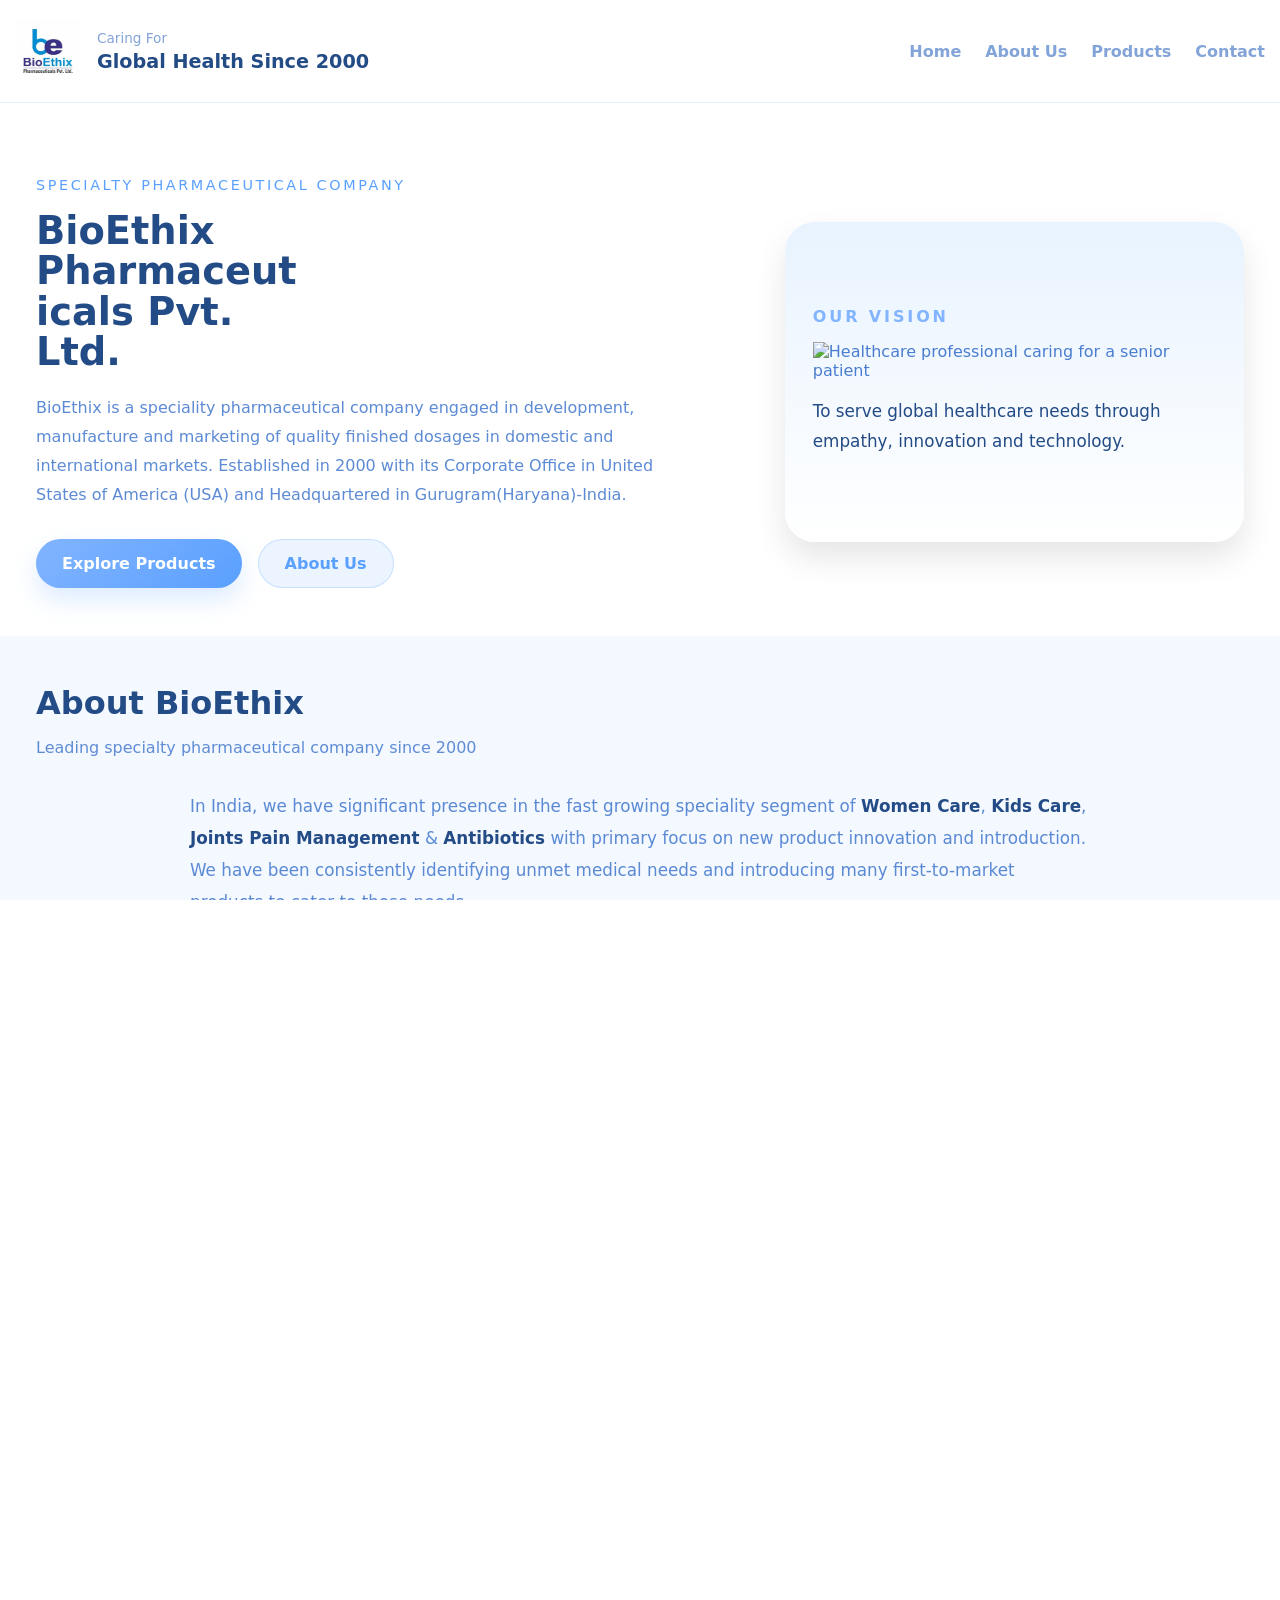
==== commit d3f6f2ab: "Update index.html" ====
--- a/index.html
+++ b/index.html
@@ -235,8 +235,8 @@
         <div>
             <h3>Quick Contacts</h3>
             <p>If you have any questions or need help, feel free to contact our team.</p>
-            <p><a href="tel:8069278000">+91-8069278000</a></p>
-            <p>Sattva Mind Comp Tech Park, Ground Floor, Office 1, 149-A, EPIP II Phase, Whitefield Industrial Area, Bengaluru – 560 066, India.</p>
+            <p><a href="tel:9649009945">+91-9649009945</a></p>
+            <p>M-604, Tower-M, Sector 37D, Gurugram (Haryana) - 122006</p>
         </div>
         <div class="footer-links">
             <a href="#">Terms of Use</a>
@@ -253,4 +253,4 @@
     </script>
     <script src="../scripts/script.js"></script>
 </body>
-</html>+</html>
--- a/styles/style.css
+++ b/styles/style.css
@@ -15,7 +15,7 @@
     --primary-soft: #346bbf;
     --accent: #82b4ff;
     --border: rgba(90, 160, 255, 0.14);
-    
+
     /* Shadow Scale */
     --shadow-xs: 0 2px 4px rgba(0, 0, 0, 0.04);
     --shadow-sm: 0 4px 8px rgba(0, 0, 0, 0.06);
@@ -33,21 +33,22 @@
     font-family: system-ui, -apple-system, BlinkMacSystemFont, "Segoe UI", Roboto, Helvetica, Arial, sans-serif;
     color: var(--text);
     background: var(--bg);
+    /* FIX: overflow-x: hidden lives ONLY here, not on inner containers.
+       This prevents horizontal scroll while letting shadows breathe inside the page. */
     overflow-x: hidden;
     -webkit-overflow-scrolling: touch;
 }
 
-/* Prevent horizontal overflow on all containers */
+/* Prevent horizontal overflow on all containers — but NOT overflow: hidden,
+   which would clip box-shadows. We rely on the html/body clip above. */
 main, section, article, div, header, footer {
-    max-width: 100vw;
-    overflow-x: visible;
+    max-width: 100%;
 }
 
 /* Handle long words and URLs */
 p, a, li, h1, h2, h3, h4, h5, h6, span {
     overflow-wrap: break-word;
     word-wrap: break-word;
-    -ms-word-break: break-all;
     word-break: break-word;
     -webkit-hyphens: auto;
     hyphens: auto;
@@ -61,14 +62,30 @@
     transition: transform 0.25s ease, filter 0.25s ease;
 }
 
+img:hover {
+    transform: scale(1.03);
+    filter: brightness(1.05);
+}
+
+a {
+    color: inherit;
+    text-decoration: none;
+}
+
+/* ─── Page Section ──────────────────────────────────────────────────────────── */
+
 .page-section {
     padding: 64px 36px 32px;
     background: var(--surface);
+    /* FIX: use margin instead of padding inside a container so the shadow has
+       room. Keep overflow: visible (default) — the html/body clip handles scroll. */
     margin: 24px 36px;
     border-radius: 30px;
     box-shadow: var(--shadow);
     transition: transform 0.25s ease, box-shadow 0.25s ease, border-color 0.25s ease;
-    width: auto;
+    position: relative;
+    /* FIX: removed overflow: visible declaration — it's the default, but was
+       previously absent causing some browsers to inherit 'hidden' from parents */
 }
 
 .page-section:hover {
@@ -100,21 +117,7 @@
     color: rgba(74, 125, 207, 0.82);
 }
 
-img {
-    max-width: 100%;
-    display: block;
-    transition: transform 0.25s ease, filter 0.25s ease;
-}
-
-img:hover {
-    transform: scale(1.03);
-    filter: brightness(1.05);
-}
-
-a {
-    color: inherit;
-    text-decoration: none;
-}
+/* ─── Site Header ───────────────────────────────────────────────────────────── */
 
 .site-header {
     display: flex;
@@ -133,37 +136,38 @@
 
 .site-nav {
     display: flex;
-    gap: 32px;
+    gap: 24px;
     align-items: center;
-    transition: all 0.3s ease;
 }
 
 .site-nav a {
-    color: var(--text);
+    position: relative;
+    font-weight: 600;
+    color: var(--muted);
     text-decoration: none;
-    font-weight: 500;
+    padding: 8px 0;
     transition: color 0.2s ease, transform 0.2s ease;
-    padding: 8px 0;
-    position: relative;
-}
-
-.site-nav a:hover {
-    color: var(--primary);
-    transform: translateY(-2px);
 }
 
 .site-nav a::after {
     content: '';
     position: absolute;
-    bottom: 0;
+    bottom: -4px;
     left: 0;
     width: 0;
     height: 2px;
     background: var(--primary);
-    transition: width 0.3s ease;
-}
-
-.site-nav a:hover::after {
+    transition: width 0.25s ease;
+}
+
+.site-nav a:hover,
+.site-nav a.active {
+    color: var(--primary);
+    transform: translateY(-2px);
+}
+
+.site-nav a:hover::after,
+.site-nav a.active::after {
     width: 100%;
 }
 
@@ -197,13 +201,13 @@
     height: auto;
     object-fit: contain;
     border-radius: 12px;
-    box-shadow: 0 10px 20px rgba(0,0,0,0.08);
+    box-shadow: 0 10px 20px rgba(0, 0, 0, 0.08);
     transition: transform 0.25s ease, box-shadow 0.25s ease;
 }
 
 .brand img:hover {
     transform: scale(1.08);
-    box-shadow: 0 16px 28px rgba(0,0,0,0.16);
+    box-shadow: 0 16px 28px rgba(0, 0, 0, 0.16);
 }
 
 .brand p {
@@ -217,97 +221,17 @@
     color: #234b86;
 }
 
-.site-nav a {
-    position: relative;
-    font-weight: 600;
-    color: var(--muted);
-    transition: color 0.2s ease;
-}
-
-.site-nav a:hover,
-.site-nav a.active {
-    color: var(--primary);
-}
-
-.site-nav a:hover::after,
-.site-nav a.active::after {
-    width: 100%;
-}
-
-.site-nav {
-    display: flex;
-    gap: 24px;
-    align-items: center;
-}
-
-.site-nav a {
-    position: relative;
-    font-weight: 600;
-    color: var(--muted);
-    transition: color 0.2s ease;
-}
-
-.site-nav a::after {
-    content: "";
-    position: absolute;
-    left: 0;
-    bottom: -4px;
-    width: 0;
-    height: 2px;
-    background: var(--primary);
-    transition: width 0.25s ease;
-}
-
-.site-nav a:hover,
-.site-nav a.active {
-    color: var(--primary);
-}
-
-.site-nav a:hover::after,
-.site-nav a.active::after {
-    width: 100%;
-}
-
-.page-section {
-    padding: 64px 36px 32px;
-    background: var(--surface);
-    margin: 24px 36px;
-    border-radius: 30px;
-    box-shadow: var(--shadow);
-}
-
-.page-section.page-intro {
-    display: flex;
-    align-items: center;
-    justify-content: center;
-    text-align: center;
-    animation: fadeInUp 0.85s ease both;
-}
-
-.page-section.page-intro .eyebrow {
-    margin-bottom: 14px;
-}
-
-.page-section.page-intro h2 {
-    font-size: clamp(2rem, 2.4vw, 2.8rem);
-    margin-bottom: 18px;
-}
-
-.page-section.page-intro p {
-    max-width: 720px;
-    margin: 0 auto;
-    color: rgba(243, 248, 255, 0.82);
-}
-
-/* Hero Section - Grid Layout */
+/* ─── Hero ──────────────────────────────────────────────────────────────────── */
+
 .hero {
     display: grid;
     grid-template-columns: 1.2fr 0.8fr;
     align-items: center;
-    gap: 60px; /* Increased from 40px to prevent shadow overlap */
+    gap: 60px;
     padding: 72px 36px 48px;
     position: relative;
     z-index: 1;
+    /* FIX: no overflow: hidden here — let shadows spill freely */
 }
 
 .hero-copy {
@@ -334,12 +258,6 @@
     margin-bottom: 18px;
 }
 
-/* Ensure hero cards don't overlap with other sections */
-.highlight-card {
-    position: relative;
-    z-index: 3;
-}
-
 .hero-copy h2 {
     font-size: clamp(2rem, 3vw, 3.4rem);
     line-height: 1.05;
@@ -355,17 +273,13 @@
     margin-bottom: 30px;
 }
 
-.btn-secondary {
-    background: rgba(90, 160, 255, 0.12);
-    color: var(--primary);
-    border: 1px solid rgba(90, 160, 255, 0.24);
-}
-
 .hero-actions {
     display: flex;
     gap: 16px;
     flex-wrap: wrap;
 }
+
+/* ─── Buttons ───────────────────────────────────────────────────────────────── */
 
 .btn {
     display: inline-flex;
@@ -389,18 +303,13 @@
 }
 
 .btn-secondary {
-    background: rgba(255, 255, 255, 0.08);
-    color: var(--accent);
-    border: 1px solid rgba(90, 160, 255, 0.25);
-}
-
-.hero-media {
-    display: flex;
-    justify-content: center;
-    animation: fadeInUp 0.8s ease both;
-}
-
-/* Hero Section Cards */
+    background: rgba(90, 160, 255, 0.12);
+    color: var(--primary);
+    border: 1px solid rgba(90, 160, 255, 0.24);
+}
+
+/* ─── Highlight / Vision Cards ──────────────────────────────────────────────── */
+
 .highlight-card {
     width: 100%;
     min-height: 320px;
@@ -414,14 +323,27 @@
     gap: 16px;
     animation: fadeInUp 0.9s ease both;
     transition: transform 0.25s ease, box-shadow 0.25s ease, border-color 0.25s ease;
-    z-index: 1;
+    position: relative;
+    z-index: 3;
 }
 
 .highlight-card:hover {
     transform: translateY(-4px);
     box-shadow: var(--shadow-xl);
     border: 1px solid rgba(90, 160, 255, 0.16);
-    z-index: 2;
+}
+
+.highlight-card span {
+    font-weight: 700;
+    color: var(--accent);
+    text-transform: uppercase;
+    letter-spacing: 0.18em;
+}
+
+.highlight-card p {
+    color: #234b86;
+    font-size: 1.05rem;
+    line-height: 1.8;
 }
 
 .vision-card {
@@ -454,30 +376,18 @@
     color: #0f4d91;
 }
 
-.highlight-card span {
-    font-weight: 700;
-    color: var(--accent);
-    text-transform: uppercase;
-    letter-spacing: 0.18em;
-}
-
-.highlight-card p {
-    color: #234b86;
-    font-size: 1.05rem;
-    line-height: 1.8;
-}
-
-/* Overview Section - Grid Layout */
+/* ─── Overview ──────────────────────────────────────────────────────────────── */
+
 .overview {
     display: grid;
     grid-template-columns: repeat(3, minmax(0, 1fr));
-    gap: 32px; /* Increased from 24px for better shadow separation */
+    gap: 32px;
     padding: 48px 36px;
     position: relative;
     z-index: 1;
-}
-
-/* Overview Articles - Grid Layout */
+    /* FIX: padding (not overflow:hidden) gives shadow room on all sides */
+}
+
 .overview article {
     background: #ffffff;
     padding: 28px;
@@ -485,7 +395,6 @@
     box-shadow: var(--shadow-md);
     animation: fadeInUp 0.9s ease both;
     transition: transform 0.25s ease, box-shadow 0.25s ease, border-color 0.25s ease;
-    z-index: 1;
 }
 
 .overview article:hover {
@@ -506,16 +415,16 @@
     line-height: 1.85;
 }
 
+/* ─── Product Section ───────────────────────────────────────────────────────── */
+
 .product-section {
     padding: 24px 36px 48px;
-    width: auto;
     max-width: 100%;
 }
 
 .section-header {
     max-width: 100%;
     margin-bottom: 28px;
-    width: auto;
 }
 
 .section-header h2 {
@@ -529,7 +438,6 @@
     line-height: 1.8;
 }
 
-/* Product Groups */
 .product-group {
     margin-bottom: 24px;
     background: var(--surface);
@@ -546,10 +454,6 @@
     border: 1px solid rgba(90, 160, 255, 0.16);
 }
 
-.product-group-header {
-    margin-bottom: 0;
-}
-
 .product-group-intro {
     display: grid;
     grid-template-columns: 120px 1fr;
@@ -558,7 +462,6 @@
     margin-bottom: 16px;
 }
 
-/* Product Group Media */
 .product-group-media {
     border-radius: 16px;
     overflow: hidden;
@@ -591,16 +494,16 @@
     max-width: 780px;
 }
 
-/* Product Grid - Responsive Layout */
+/* FIX: product-grid uses padding on the wrapper (product-group) for shadow room;
+   no overflow:hidden on the grid itself */
 .product-grid {
     display: grid;
     grid-template-columns: repeat(4, minmax(160px, 1fr));
-    gap: 20px; /* Increased from 14px for better touch targets and shadow separation */
+    gap: 20px;
     position: relative;
     z-index: 1;
 }
 
-/* Product Cards - Grid Layout */
 .product-card {
     position: relative;
     background: #ffffff;
@@ -611,7 +514,7 @@
     box-shadow: var(--shadow-md);
     transition: transform 0.28s ease, box-shadow 0.28s ease, background 0.28s ease;
     cursor: pointer;
-    overflow: hidden;
+    overflow: hidden; /* intentional — clips inner img zoom, not outer shadow */
     animation: fadeInUp 0.65s ease both;
     z-index: 1;
 }
@@ -632,21 +535,10 @@
     z-index: 2;
 }
 
-.product-card:nth-child(4n+1) {
-    animation-delay: 0.04s;
-}
-
-.product-card:nth-child(4n+2) {
-    animation-delay: 0.08s;
-}
-
-.product-card:nth-child(4n+3) {
-    animation-delay: 0.12s;
-}
-
-.product-card:nth-child(4n+4) {
-    animation-delay: 0.16s;
-}
+.product-card:nth-child(4n+1) { animation-delay: 0.04s; }
+.product-card:nth-child(4n+2) { animation-delay: 0.08s; }
+.product-card:nth-child(4n+3) { animation-delay: 0.12s; }
+.product-card:nth-child(4n+4) { animation-delay: 0.16s; }
 
 .product-card.expanded {
     transform: scale(1.03);
@@ -745,142 +637,6 @@
     margin-bottom: 10px;
 }
 
-/* Women Care - Individual Product Colors */
-.product-group:nth-child(1) .product-card:nth-child(1) h4 {
-    background: linear-gradient(90deg, #c41e3a 0%, #ffd700 100%);
-    -webkit-background-clip: text;
-    -webkit-text-fill-color: transparent;
-    background-clip: text;
-}
-
-.product-group:nth-child(1) .product-card:nth-child(2) h4 {
-    background: linear-gradient(90deg, #8b1538 0%, #d4af37 100%);
-    -webkit-background-clip: text;
-    -webkit-text-fill-color: transparent;
-    background-clip: text;
-}
-
-.product-group:nth-child(1) .product-card:nth-child(3) h4 {
-    background: linear-gradient(90deg, #1e3a8a 0%, #fbbf24 100%);
-    -webkit-background-clip: text;
-    -webkit-text-fill-color: transparent;
-    background-clip: text;
-}
-
-.product-group:nth-child(1) .product-card:nth-child(4) h4 {
-    background: linear-gradient(90deg, #dc2626 0%, #fbbf24 100%);
-    -webkit-background-clip: text;
-    -webkit-text-fill-color: transparent;
-    background-clip: text;
-}
-
-.product-group:nth-child(1) .product-card:nth-child(5) h4 {
-    background: linear-gradient(90deg, #7c2d12 0%, #dc2626 100%);
-    -webkit-background-clip: text;
-    -webkit-text-fill-color: transparent;
-    background-clip: text;
-}
-
-.product-group:nth-child(1) .product-card:nth-child(6) h4 {
-    background: linear-gradient(90deg, #1e40af 0%, #ec4899 100%);
-    -webkit-background-clip: text;
-    -webkit-text-fill-color: transparent;
-    background-clip: text;
-}
-
-.product-group:nth-child(1) .product-card:nth-child(7) h4 {
-    background: linear-gradient(90deg, #166534 0%, #fbbf24 100%);
-    -webkit-background-clip: text;
-    -webkit-text-fill-color: transparent;
-    background-clip: text;
-}
-
-.product-group:nth-child(1) .product-card:nth-child(8) h4 {
-    background: linear-gradient(90deg, #c41e3a 0%, #fbbf24 100%);
-    -webkit-background-clip: text;
-    -webkit-text-fill-color: transparent;
-    background-clip: text;
-}
-
-.product-group:nth-child(1) .product-card:nth-child(9) h4 {
-    background: linear-gradient(90deg, #c41e3a 0%, #fbbf24 100%);
-    -webkit-background-clip: text;
-    -webkit-text-fill-color: transparent;
-    background-clip: text;
-}
-
-/* Kids Care - Individual Product Colors */
-.product-group:nth-child(2) .product-card:nth-child(1) h4 {
-    background: linear-gradient(90deg, #5b21b6 0%, #22c55e 100%);
-    -webkit-background-clip: text;
-    -webkit-text-fill-color: transparent;
-    background-clip: text;
-}
-
-.product-group:nth-child(2) .product-card:nth-child(2) h4 {
-    background: linear-gradient(90deg, #0369a1 0%, #fbbf24 100%);
-    -webkit-background-clip: text;
-    -webkit-text-fill-color: transparent;
-    background-clip: text;
-}
-
-.product-group:nth-child(2) .product-card:nth-child(3) h4 {
-    background: linear-gradient(90deg, #1e3a8a 0%, #dc2626 100%);
-    -webkit-background-clip: text;
-    -webkit-text-fill-color: transparent;
-    background-clip: text;
-}
-
-.product-group:nth-child(2) .product-card:nth-child(4) h4 {
-    background: linear-gradient(90deg, #dc2626 0%, #fbbf24 100%);
-    -webkit-background-clip: text;
-    -webkit-text-fill-color: transparent;
-    background-clip: text;
-}
-
-.product-group:nth-child(2) .product-card:nth-child(5) h4 {
-    background: linear-gradient(90deg, #dc2626 0%, #fbbf24 100%);
-    -webkit-background-clip: text;
-    -webkit-text-fill-color: transparent;
-    background-clip: text;
-}
-
-/* Bone & Joint - Individual Product Colors */
-.product-group:nth-child(3) .product-card:nth-child(1) h4 {
-    background: linear-gradient(90deg, #1e3a8a 0%, #fbbf24 100%);
-    -webkit-background-clip: text;
-    -webkit-text-fill-color: transparent;
-    background-clip: text;
-}
-
-.product-group:nth-child(3) .product-card:nth-child(2) h4 {
-    background: linear-gradient(90deg, #1e3a8a 0%, #1e40af 100%);
-    -webkit-background-clip: text;
-    -webkit-text-fill-color: transparent;
-    background-clip: text;
-}
-
-.product-group:nth-child(3) .product-card:nth-child(3) h4 {
-    background: linear-gradient(90deg, #ea580c 0%, #dc2626 100%);
-    -webkit-background-clip: text;
-    -webkit-text-fill-color: transparent;
-    background-clip: text;
-}
-
-.product-group:nth-child(3) .product-card:nth-child(4) h4 {
-    background: linear-gradient(90deg, #1e3a8a 0%, #3b82f6 100%);
-    -webkit-background-clip: text;
-    -webkit-text-fill-color: transparent;
-    background-clip: text;
-}
-
-.product-group:nth-child(3) .product-card:nth-child(5) h4 {
-    background: linear-gradient(90deg, #1e3a8a 0%, #fbbf24 100%);
-    -webkit-background-clip: text;
-    -webkit-text-fill-color: transparent;
-    background-clip: text;
-}
-
 .product-card .ingredients {
     color: #4a7dcf;
     font-size: 0.8rem;
@@ -888,17 +644,44 @@
     font-weight: 500;
 }
 
-/* Stats Grid - Responsive Layout */
+/* ─── Per-group product card gradient colours ───────────────────────────────── */
+
+/* Women Care */
+.product-group:nth-child(1) .product-card:nth-child(1) h4 { background: linear-gradient(90deg, #c41e3a 0%, #ffd700 100%); -webkit-background-clip: text; -webkit-text-fill-color: transparent; background-clip: text; }
+.product-group:nth-child(1) .product-card:nth-child(2) h4 { background: linear-gradient(90deg, #8b1538 0%, #d4af37 100%); -webkit-background-clip: text; -webkit-text-fill-color: transparent; background-clip: text; }
+.product-group:nth-child(1) .product-card:nth-child(3) h4 { background: linear-gradient(90deg, #1e3a8a 0%, #fbbf24 100%); -webkit-background-clip: text; -webkit-text-fill-color: transparent; background-clip: text; }
+.product-group:nth-child(1) .product-card:nth-child(4) h4 { background: linear-gradient(90deg, #dc2626 0%, #fbbf24 100%); -webkit-background-clip: text; -webkit-text-fill-color: transparent; background-clip: text; }
+.product-group:nth-child(1) .product-card:nth-child(5) h4 { background: linear-gradient(90deg, #7c2d12 0%, #dc2626 100%); -webkit-background-clip: text; -webkit-text-fill-color: transparent; background-clip: text; }
+.product-group:nth-child(1) .product-card:nth-child(6) h4 { background: linear-gradient(90deg, #1e40af 0%, #ec4899 100%); -webkit-background-clip: text; -webkit-text-fill-color: transparent; background-clip: text; }
+.product-group:nth-child(1) .product-card:nth-child(7) h4 { background: linear-gradient(90deg, #166534 0%, #fbbf24 100%); -webkit-background-clip: text; -webkit-text-fill-color: transparent; background-clip: text; }
+.product-group:nth-child(1) .product-card:nth-child(8) h4 { background: linear-gradient(90deg, #c41e3a 0%, #fbbf24 100%); -webkit-background-clip: text; -webkit-text-fill-color: transparent; background-clip: text; }
+.product-group:nth-child(1) .product-card:nth-child(9) h4 { background: linear-gradient(90deg, #c41e3a 0%, #fbbf24 100%); -webkit-background-clip: text; -webkit-text-fill-color: transparent; background-clip: text; }
+
+/* Kids Care */
+.product-group:nth-child(2) .product-card:nth-child(1) h4 { background: linear-gradient(90deg, #5b21b6 0%, #22c55e 100%); -webkit-background-clip: text; -webkit-text-fill-color: transparent; background-clip: text; }
+.product-group:nth-child(2) .product-card:nth-child(2) h4 { background: linear-gradient(90deg, #0369a1 0%, #fbbf24 100%); -webkit-background-clip: text; -webkit-text-fill-color: transparent; background-clip: text; }
+.product-group:nth-child(2) .product-card:nth-child(3) h4 { background: linear-gradient(90deg, #1e3a8a 0%, #dc2626 100%); -webkit-background-clip: text; -webkit-text-fill-color: transparent; background-clip: text; }
+.product-group:nth-child(2) .product-card:nth-child(4) h4 { background: linear-gradient(90deg, #dc2626 0%, #fbbf24 100%); -webkit-background-clip: text; -webkit-text-fill-color: transparent; background-clip: text; }
+.product-group:nth-child(2) .product-card:nth-child(5) h4 { background: linear-gradient(90deg, #dc2626 0%, #fbbf24 100%); -webkit-background-clip: text; -webkit-text-fill-color: transparent; background-clip: text; }
+
+/* Bone & Joint */
+.product-group:nth-child(3) .product-card:nth-child(1) h4 { background: linear-gradient(90deg, #1e3a8a 0%, #fbbf24 100%); -webkit-background-clip: text; -webkit-text-fill-color: transparent; background-clip: text; }
+.product-group:nth-child(3) .product-card:nth-child(2) h4 { background: linear-gradient(90deg, #1e3a8a 0%, #1e40af 100%); -webkit-background-clip: text; -webkit-text-fill-color: transparent; background-clip: text; }
+.product-group:nth-child(3) .product-card:nth-child(3) h4 { background: linear-gradient(90deg, #ea580c 0%, #dc2626 100%); -webkit-background-clip: text; -webkit-text-fill-color: transparent; background-clip: text; }
+.product-group:nth-child(3) .product-card:nth-child(4) h4 { background: linear-gradient(90deg, #1e3a8a 0%, #3b82f6 100%); -webkit-background-clip: text; -webkit-text-fill-color: transparent; background-clip: text; }
+.product-group:nth-child(3) .product-card:nth-child(5) h4 { background: linear-gradient(90deg, #1e3a8a 0%, #fbbf24 100%); -webkit-background-clip: text; -webkit-text-fill-color: transparent; background-clip: text; }
+
+/* ─── Stats ──────────────────────────────────────────────────────────────────── */
+
 .stats {
     display: grid;
     grid-template-columns: repeat(3, minmax(0, 1fr));
-    gap: 30px; /* Increased from 20px for better shadow separation */
+    gap: 30px;
     padding: 0 36px 48px;
     position: relative;
     z-index: 1;
 }
 
-/* Stats Cards - Grid Layout */
 .stat-card {
     background: #ffffff;
     border-radius: 24px;
@@ -927,6 +710,363 @@
     color: rgba(74, 125, 207, 0.88);
     line-height: 1.75;
 }
+
+/* ─── About ──────────────────────────────────────────────────────────────────── */
+
+.about-section {
+    padding: 48px 36px;
+    background: var(--surface);
+}
+
+.about-content {
+    max-width: 900px;
+    margin: 0 auto;
+}
+
+.about-content p {
+    font-size: 1.05rem;
+    line-height: 1.9;
+    color: rgba(74, 125, 207, 0.9);
+    margin-bottom: 20px;
+}
+
+.about-content strong {
+    color: #234b86;
+}
+
+.about-company {
+    padding: 48px 36px;
+    background: var(--surface);
+}
+
+.about-company .about-content {
+    max-width: 100%;
+}
+
+.about-company h3 {
+    font-size: 1.5rem;
+    color: #234b86;
+    margin-bottom: 20px;
+}
+
+.about-company p {
+    font-size: 1.05rem;
+    line-height: 1.9;
+    color: rgba(74, 125, 207, 0.9);
+    margin-bottom: 20px;
+}
+
+.about-company strong {
+    color: #234b86;
+}
+
+/* ─── Services & Offerings ──────────────────────────────────────────────────── */
+
+.services-section {
+    padding: 48px 36px;
+}
+
+.services-grid {
+    display: grid;
+    grid-template-columns: repeat(auto-fit, minmax(260px, 1fr));
+    gap: 32px;
+    margin-top: 32px;
+    position: relative;
+    z-index: 1;
+}
+
+.service-card {
+    background: #ffffff;
+    padding: 28px;
+    border-radius: 24px;
+    box-shadow: var(--shadow-md);
+    transition: transform 0.25s ease, box-shadow 0.25s ease, border-color 0.25s ease;
+    border: 1px solid transparent;
+}
+
+.service-card:hover {
+    transform: translateY(-4px);
+    box-shadow: var(--shadow-lg);
+    border: 1px solid rgba(90, 160, 255, 0.16);
+    z-index: 2;
+}
+
+.service-card h3 {
+    font-size: 1.25rem;
+    color: #234b86;
+    margin-bottom: 14px;
+}
+
+.service-card p {
+    color: rgba(74, 125, 207, 0.88);
+    line-height: 1.8;
+}
+
+.offerings-section {
+    padding: 48px 36px;
+    background: var(--surface);
+}
+
+.offerings-grid {
+    display: grid;
+    grid-template-columns: repeat(auto-fit, minmax(240px, 1fr));
+    gap: 32px;
+    margin-top: 32px;
+    position: relative;
+    z-index: 1;
+}
+
+.offering-card {
+    background: #ffffff;
+    padding: 28px;
+    border-radius: 24px;
+    box-shadow: var(--shadow-md);
+    transition: transform 0.25s ease, box-shadow 0.25s ease, border-color 0.25s ease;
+    border: 1px solid transparent;
+}
+
+.offering-card:hover {
+    transform: translateY(-4px);
+    box-shadow: var(--shadow-lg);
+    border: 1px solid rgba(90, 160, 255, 0.16);
+    z-index: 2;
+}
+
+.offering-card h3 {
+    font-size: 1.15rem;
+    color: var(--primary);
+    margin-bottom: 14px;
+}
+
+.offering-card p {
+    color: rgba(74, 125, 207, 0.88);
+    line-height: 1.8;
+}
+
+/* ─── Contact Form ──────────────────────────────────────────────────────────── */
+
+.contact-form-section {
+    display: grid;
+    grid-template-columns: 1.2fr 0.8fr;
+    gap: 40px;
+    padding: 48px 36px;
+    animation: fadeInUp 0.85s ease both;
+}
+
+.form-container {
+    background: #ffffff;
+    padding: 36px;
+    border-radius: 24px;
+    box-shadow: var(--shadow-md);
+    border: 1px solid rgba(90, 160, 255, 0.08);
+}
+
+.form-container h2 {
+    font-size: clamp(1.5rem, 2vw, 2rem);
+    color: #234b86;
+    margin-bottom: 12px;
+}
+
+.form-container > p {
+    color: rgba(74, 125, 207, 0.88);
+    margin-bottom: 28px;
+    line-height: 1.6;
+}
+
+.contact-form {
+    display: flex;
+    flex-direction: column;
+    gap: 20px;
+}
+
+.form-row {
+    display: grid;
+    grid-template-columns: 1fr 1fr;
+    gap: 16px;
+}
+
+.form-group {
+    display: flex;
+    flex-direction: column;
+    gap: 8px;
+}
+
+.form-group label {
+    font-weight: 600;
+    color: #234b86;
+    font-size: 0.95rem;
+    letter-spacing: 0.3px;
+}
+
+.required {
+    color: #e63946;
+    margin-left: 2px;
+}
+
+.form-group input,
+.form-group textarea,
+.form-group select {
+    padding: 12px 14px;
+    border: 2px solid rgba(90, 160, 255, 0.15);
+    border-radius: 12px;
+    font-family: inherit;
+    font-size: 1rem; /* FIX: always 1rem — prevents iOS auto-zoom on focus */
+    color: #234b86;
+    background: rgba(255, 255, 255, 0.6);
+    transition: all 0.25s ease;
+    outline: none;
+    width: 100%;
+}
+
+.form-group input::placeholder,
+.form-group textarea::placeholder {
+    color: rgba(74, 125, 207, 0.5);
+}
+
+.form-group input:focus,
+.form-group textarea:focus,
+.form-group select:focus {
+    border-color: var(--primary);
+    background: #ffffff;
+    box-shadow: 0 0 0 3px rgba(90, 160, 255, 0.1);
+}
+
+.form-group input:invalid:not(:placeholder-shown),
+.form-group textarea:invalid:not(:placeholder-shown),
+.form-group select:invalid:not(:placeholder-shown) {
+    border-color: #e63946;
+    background: rgba(230, 57, 70, 0.03);
+}
+
+.form-group textarea {
+    resize: vertical;
+    min-height: 120px;
+}
+
+.form-group select {
+    cursor: pointer;
+}
+
+.checkbox-group {
+    flex-direction: row;
+    align-items: center;
+    gap: 12px;
+}
+
+.checkbox-group label {
+    display: flex;
+    align-items: center;
+    gap: 10px;
+    margin: 0;
+    font-weight: 500;
+    cursor: pointer;
+}
+
+.checkbox-group input[type="checkbox"] {
+    width: 18px;
+    height: 18px;
+    cursor: pointer;
+    accent-color: var(--primary);
+}
+
+.error-message {
+    font-size: 0.85rem;
+    color: #e63946;
+    min-height: 20px;
+    display: block;
+}
+
+.btn-submit {
+    margin-top: 12px;
+    padding: 14px 32px;
+    width: 100%;
+    font-size: 1rem;
+    border: none;
+    cursor: pointer;
+}
+
+.btn-submit:disabled {
+    opacity: 0.7;
+    cursor: not-allowed;
+}
+
+.form-message {
+    padding: 14px 16px;
+    border-radius: 12px;
+    font-weight: 500;
+    min-height: 20px;
+    text-align: center;
+    animation: fadeInUp 0.4s ease both;
+}
+
+.form-message.success {
+    background: rgba(34, 197, 94, 0.1);
+    color: #16a34a;
+    border: 1px solid rgba(34, 197, 94, 0.3);
+}
+
+.form-message.error {
+    background: rgba(230, 57, 70, 0.1);
+    color: #e63946;
+    border: 1px solid rgba(230, 57, 70, 0.3);
+}
+
+/* FIX: properly closed contact-info rule */
+.contact-info {
+    background: var(--surface);
+    padding: 36px;
+    border-radius: 24px;
+    display: flex;
+    flex-direction: column;
+    gap: 24px;
+    height: fit-content;
+    animation: fadeInUp 0.9s ease both;
+}
+
+.contact-info article {
+    background: #ffffff;
+    padding: 20px;
+    border-radius: 16px;
+    border: 1px solid rgba(90, 160, 255, 0.08);
+    transition: all 0.25s ease;
+    box-shadow: var(--shadow-xs);
+}
+
+.contact-info article:hover {
+    border-color: rgba(90, 160, 255, 0.2);
+    box-shadow: var(--shadow-sm);
+}
+
+.contact-info h4 {
+    color: #234b86;
+    margin-bottom: 8px;
+    font-size: 1.05rem;
+}
+
+.contact-info p {
+    color: rgba(74, 125, 207, 0.88);
+    line-height: 1.6;
+    font-size: 0.95rem;
+}
+
+.contact-info a {
+    color: var(--primary);
+    font-weight: 600;
+    transition: color 0.2s ease;
+}
+
+.contact-info a:hover {
+    color: var(--primary-soft);
+}
+
+.contact-info small {
+    display: block;
+    color: rgba(74, 125, 207, 0.7);
+    font-size: 0.85rem;
+    margin-top: 6px;
+}
+
+/* ─── Footer ────────────────────────────────────────────────────────────────── */
 
 .site-footer {
     background: #eef4ff;
@@ -960,427 +1100,17 @@
     color: var(--accent);
 }
 
-/* About Section */
-.about-section {
-    padding: 48px 36px;
-    background: var(--surface);
-}
-
-.about-content {
-    max-width: 900px;
-    margin: 0 auto;
-}
-
-.about-content p {
-    font-size: 1.05rem;
-    line-height: 1.9;
-    color: rgba(74, 125, 207, 0.9);
-    margin-bottom: 20px;
-}
-
-.about-content strong {
-    color: #234b86;
-}
-
-/* Services Section */
-.services-section {
-    padding: 48px 36px;
-}
-
-/* Services Grid - Responsive Layout */
-.services-grid {
-    display: grid;
-    grid-template-columns: repeat(auto-fit, minmax(260px, 1fr));
-    gap: 32px; /* Increased from 24px for better shadow separation */
-    margin-top: 32px;
-    position: relative;
-    z-index: 1;
-}
-
-/* Service Cards - Grid Layout */
-.service-card {
-    background: #ffffff;
-    padding: 28px;
-    border-radius: 24px;
-    box-shadow: var(--shadow-md);
-    transition: transform 0.25s ease, box-shadow 0.25s ease, border-color 0.25s ease;
-    border: 1px solid transparent;
-    z-index: 1;
-}
-
-.service-card:hover {
-    transform: translateY(-4px);
-    box-shadow: var(--shadow-lg);
-    border: 1px solid rgba(90, 160, 255, 0.16);
-    z-index: 2;
-}
-
-.service-card h3 {
-    font-size: 1.25rem;
-    color: #234b86;
-    margin-bottom: 14px;
-}
-
-.service-card p {
-    color: rgba(74, 125, 207, 0.88);
-    line-height: 1.8;
-}
-
-/* Offerings Section */
-.offerings-section {
-    padding: 48px 36px;
-    background: var(--surface);
-}
-
-/* Offerings Grid - Responsive Layout */
-.offerings-grid {
-    display: grid;
-    grid-template-columns: repeat(auto-fit, minmax(240px, 1fr));
-    gap: 32px; /* Increased from 24px for better shadow separation */
-    margin-top: 32px;
-    position: relative;
-    z-index: 1;
-}
-
-/* Offering Cards - Grid Layout */
-.offering-card {
-    background: #ffffff;
-    padding: 28px;
-    border-radius: 24px;
-    box-shadow: var(--shadow-md);
-    transition: transform 0.25s ease, box-shadow 0.25s ease, border-color 0.25s ease;
-    border: 1px solid transparent;
-    z-index: 1;
-}
-
-.offering-card:hover {
-    transform: translateY(-4px);
-    box-shadow: var(--shadow-lg);
-    border: 1px solid rgba(90, 160, 255, 0.16);
-    z-index: 2;
-}
-
-.offering-card h3 {
-    font-size: 1.15rem;
-    color: var(--primary);
-    margin-bottom: 14px;
-}
-
-.offering-card p {
-    color: rgba(74, 125, 207, 0.88);
-    line-height: 1.8;
-}
-
-/* About Company Section */
-.about-company {
-    padding: 48px 36px;
-    background: var(--surface);
-}
-
-.about-company .about-content {
-    max-width: 100%;
-    margin: 0 auto;
-    width: auto;
-}
-
-.about-company h3 {
-    font-size: 1.5rem;
-    color: #234b86;
-    margin-bottom: 20px;
-}
-
-.about-company p {
-    font-size: 1.05rem;
-    line-height: 1.9;
-    color: rgba(74, 125, 207, 0.9);
-    margin-bottom: 20px;
-}
-
-.about-company strong {
-    color: #234b86;
-}
-
-@keyframes fadeInUp {
-    from {
-        opacity: 0;
-        transform: translateY(24px);
-    }
-    to {
-        opacity: 1;
-        transform: translateY(0);
-    }
-}
-
-@keyframes fadeInDown {
-    from {
-        opacity: 0;
-        transform: translateY(-24px);
-    }
-    to {
-        opacity: 1;
-        transform: translateY(0);
-    }
-}
-
 .footer-links {
     display: flex;
     flex-direction: column;
     gap: 12px;
 }
 
-/* Contact Form Styles */
-.contact-form-section {
-    display: grid;
-    grid-template-columns: 1.2fr 0.8fr;
-    gap: 40px;
-    padding: 48px 36px;
-    animation: fadeInUp 0.85s ease both;
-}
-
-.form-container {
-    background: #ffffff;
-    padding: 36px;
-    border-radius: 24px;
-    box-shadow: var(--shadow);
-    border: 1px solid rgba(90, 160, 255, 0.08);
-}
-
-.form-container h2 {
-    font-size: clamp(1.5rem, 2vw, 2rem);
-    color: #234b86;
-    margin-bottom: 12px;
-}
-
-.form-container > p {
-    color: rgba(74, 125, 207, 0.88);
-    margin-bottom: 28px;
-    line-height: 1.6;
-}
-
-.contact-form {
-    display: flex;
-    flex-direction: column;
-    gap: 20px;
-}
-
-.form-row {
-    display: grid;
-    grid-template-columns: 1fr 1fr;
-    gap: 16px;
-}
-
-.form-group {
-    display: flex;
-    flex-direction: column;
-    gap: 8px;
-}
-
-.form-group label {
-    font-weight: 600;
-    color: #234b86;
-    font-size: 0.95rem;
-    letter-spacing: 0.3px;
-}
-
-.required {
-    color: #e63946;
-    margin-left: 2px;
-}
-
-.form-group input,
-.form-group textarea,
-.form-group select {
-    padding: 12px 14px;
-    border: 2px solid rgba(90, 160, 255, 0.15);
-    border-radius: 12px;
-    font-family: inherit;
-    font-size: 0.95rem;
-    color: #234b86;
-    background: rgba(255, 255, 255, 0.6);
-    transition: all 0.25s ease;
-    outline: none;
-}
-
-.form-group input::placeholder,
-.form-group textarea::placeholder {
-    color: rgba(74, 125, 207, 0.5);
-}
-
-.form-group input:focus,
-.form-group textarea:focus,
-.form-group select:focus {
-    border-color: var(--primary);
-    background: #ffffff;
-    box-shadow: 0 0 0 3px rgba(90, 160, 255, 0.1);
-}
-
-.form-group input:invalid:not(:placeholder-shown),
-.form-group textarea:invalid:not(:placeholder-shown),
-.form-group select:invalid:not(:placeholder-shown) {
-    border-color: #e63946;
-    background: rgba(230, 57, 70, 0.03);
-}
-
-.form-group textarea {
-    resize: vertical;
-    min-height: 120px;
-}
-
-.form-group select {
-    cursor: pointer;
-}
-
-.checkbox-group {
-    flex-direction: row;
-    align-items: center;
-    gap: 12px;
-}
-
-.checkbox-group label {
-    display: flex;
-    align-items: center;
-    gap: 10px;
-    margin: 0;
-    font-weight: 500;
-    cursor: pointer;
-}
-
-.checkbox-group input[type="checkbox"] {
-    width: 18px;
-    height: 18px;
-    cursor: pointer;
-    accent-color: var(--primary);
-}
-
-.error-message {
-    font-size: 0.85rem;
-    color: #e63946;
-    min-height: 20px;
-    display: block;
-}
-
-.btn-submit {
-    margin-top: 12px;
-    padding: 14px 32px;
-    width: 100%;
-    font-size: 1rem;
-    border: none;
-    cursor: pointer;
-}
-
-.btn-submit:disabled {
-    opacity: 0.7;
-    cursor: not-allowed;
-}
-
-.form-message {
-    padding: 14px 16px;
-    border-radius: 12px;
-    font-weight: 500;
-    min-height: 20px;
-    text-align: center;
-    animation: fadeInUp 0.4s ease both;
-}
-
-.form-message.success {
-    background: rgba(34, 197, 94, 0.1);
-    color: #16a34a;
-    border: 1px solid rgba(34, 197, 94, 0.3);
-}
-
-.form-message.error {
-    background: rgba(230, 57, 70, 0.1);
-    color: #e63946;
-    border: 1px solid rgba(230, 57, 70, 0.3);
-}
-
-.contact-info {
-    background: var(--surface);
-    padding: 36px;
-    border-radius: 24px;
-    display: flex;
-    flex-direction: column;
-    gap: 24px;
-    height: fit-content;
-    animation: fadeInUp 0.9s ease both;
-/* Contact Form Container */
-.form-container {
-    background: #ffffff;
-    padding: 36px;
-    border-radius: 24px;
-    box-shadow: var(--shadow-md);
-    border: 1px solid rgba(90, 160, 255, 0.08);
-}
-
-/* Contact Info Cards */
-.contact-info article {
-    background: #ffffff;
-    padding: 20px;
-    border-radius: 16px;
-    border: 1px solid rgba(90, 160, 255, 0.08);
-    transition: all 0.25s ease;
-    box-shadow: var(--shadow-xs);
-}
-
-.contact-info article:hover {
-    border-color: rgba(90, 160, 255, 0.2);
-    box-shadow: var(--shadow-sm);
-}
-
-.contact-info h4 {
-    color: #234b86;
-    margin-bottom: 8px;
-    font-size: 1.05rem;
-}
-
-.contact-info p {
-    color: rgba(74, 125, 207, 0.88);
-    line-height: 1.6;
-    font-size: 0.95rem;
-}
-
-.contact-info a {
-    color: var(--primary);
-    font-weight: 600;
-    transition: color 0.2s ease;
-}
-
-.contact-info a:hover {
-    color: var(--primary-soft);
-}
-
-.contact-info small {
-    display: block;
-    color: rgba(74, 125, 207, 0.7);
-    font-size: 0.85rem;
-    margin-top: 6px;
-}
-
-/* Responsive Design */
-@media (max-width: 768px) {
-    .contact-form-section {
-        grid-template-columns: 1fr;
-        gap: 24px;
-        padding: 24px 16px;
-    }
-
-    .form-container,
-    .contact-info {
-        padding: 24px;
-    }
-
-    .form-row {
-        grid-template-columns: 1fr;
-    }
-
-    .contact-info {
-        height: auto;
-    }
-}
-
 .footer-links a:hover {
     color: #ffffff;
 }
+
+/* ─── Mobile nav toggle ─────────────────────────────────────────────────────── */
 
 .nav-toggle {
     display: none;
@@ -1404,17 +1134,26 @@
     transition: all 0.3s ease;
 }
 
-.nav-toggle.active span:nth-child(1) {
-    transform: rotate(45deg) translate(8px, 8px);
-}
-
-.nav-toggle.active span:nth-child(2) {
-    opacity: 0;
-}
-
-.nav-toggle.active span:nth-child(3) {
-    transform: rotate(-45deg) translate(7px, -7px);
-}
+.nav-toggle.active span:nth-child(1) { transform: rotate(45deg) translate(8px, 8px); }
+.nav-toggle.active span:nth-child(2) { opacity: 0; }
+.nav-toggle.active span:nth-child(3) { transform: rotate(-45deg) translate(7px, -7px); }
+
+/* ─── Animations ────────────────────────────────────────────────────────────── */
+
+@keyframes fadeInUp {
+    from { opacity: 0; transform: translateY(24px); }
+    to   { opacity: 1; transform: translateY(0); }
+}
+
+@keyframes fadeInDown {
+    from { opacity: 0; transform: translateY(-24px); }
+    to   { opacity: 1; transform: translateY(0); }
+}
+
+/* ═══════════════════════════════════════════════════════════════════════════════
+   RESPONSIVE BREAKPOINTS
+   FIX: all @media blocks are top-level (not nested) — nested @media is invalid CSS
+   ═══════════════════════════════════════════════════════════════════════════════ */
 
 /* Large Desktops (1440px+) */
 @media (min-width: 1440px) {
@@ -1438,36 +1177,33 @@
     }
 }
 
-/* Standard Desktops (1024px - 1440px) */
+/* Standard Desktops (1024px – 1440px) */
 @media (max-width: 1440px) and (min-width: 1024px) {
     .product-grid {
-        grid-template-columns: repeat(3, minmax(180px, 1fr)); /* Adjusted to 3 columns */
-        gap: 24px; /* Consistent gap */
-    }
-
-    .services-grid, 
+        grid-template-columns: repeat(3, minmax(180px, 1fr));
+        gap: 24px;
+    }
+
+    .services-grid,
     .offerings-grid {
-        grid-template-columns: repeat(auto-fit, minmax(280px, 1fr)); /* Larger min width for cards */
-        gap: 28px; /* Slightly larger gap */
+        grid-template-columns: repeat(auto-fit, minmax(280px, 1fr));
+        gap: 28px;
     }
 
     .overview {
-        grid-template-columns: repeat(2, 1fr); /* Two columns for overview */
+        grid-template-columns: repeat(2, 1fr);
         gap: 28px;
     }
 
     .stats {
-        grid-template-columns: repeat(3, 1fr); /* Keep 3 columns, adjust padding */
+        grid-template-columns: repeat(3, 1fr);
         padding: 0 36px 48px;
         gap: 28px;
     }
 }
 
-/* Tablets & Small Desktops (768px - 1024px) */
-/* Compressed CSS */
-/* gzip -f -c /home/rohil/Code_Repo/Medical Website/styles/style.css > /home/rohil/Code_Repo/Medical Website/styles/style.css.gz */
-
-
+/* Tablets & Small Desktops (768px – 1024px) */
+@media (max-width: 1024px) and (min-width: 769px) {
     .product-card {
         min-height: 240px;
         padding: 12px;
@@ -1512,9 +1248,10 @@
         width: 56px;
     }
 
+    /* FIX: header reverts to sticky (not relative) at tablet */
     .site-header {
-        padding: 16px 2px;
-        position: relative;
+        padding: 16px 20px;
+        position: sticky;
     }
 
     .nav-toggle {
@@ -1552,8 +1289,9 @@
     .site-nav a:last-child {
         border-bottom: none;
     }
-
-/* Small Tablets (480px - 768px) */
+}
+
+/* Small Tablets & Phones (up to 768px) */
 @media (max-width: 768px) {
     * {
         -webkit-tap-highlight-color: transparent;
@@ -1569,33 +1307,29 @@
         border-radius: 16px;
     }
 
-    /* Hero Section - Single Column */
     .hero {
-        grid-template-columns: 1fr; /* Single column layout */
+        grid-template-columns: 1fr;
         gap: 32px;
         padding: 40px 20px;
     }
 
-    /* Product Grid - 2 columns */
     .product-grid {
         grid-template-columns: repeat(2, 1fr);
         gap: 16px;
     }
 
-    /* Services & Offerings Grids - Single column */
     .services-grid,
     .offerings-grid {
         grid-template-columns: 1fr;
         gap: 20px;
     }
 
-    /* Overview Grid - Single column */
     .overview {
         grid-template-columns: 1fr;
         gap: 20px;
-    }
-
-    /* Stats Grid - Single column */
+        padding: 40px 20px;
+    }
+
     .stats {
         grid-template-columns: 1fr;
         gap: 20px;
@@ -1611,10 +1345,6 @@
         position: sticky;
     }
 
-    .brand {
-        gap: 12px;
-    }
-
     .brand img {
         width: 48px;
     }
@@ -1628,7 +1358,7 @@
     }
 
     .nav-toggle {
-        display: relative;
+        display: flex;
         order: 3;
         padding: 8px;
         min-width: 48px;
@@ -1676,35 +1406,34 @@
         border-bottom: none;
     }
 
-    /* Touch Target Optimization */
+    /* Touch targets */
     .btn, .product-card, .vision-card {
         min-width: 48px;
         min-height: 48px;
-        padding: 16px 24px;
+    }
+
+    .btn {
+        padding: 12px 20px;
+        font-size: 0.95rem;
+        width: 100%;
+        touch-action: manipulation;
+    }
+
+    .btn:active, .product-card:active, .vision-card:active {
+        transform: translateY(2px);
+        box-shadow: none;
+    }
+
+    /* Remove hover on touch */
+    .vision-card:hover {
+        transform: none;
+        box-shadow: none;
     }
 
     .btn-submit, #contactForm .btn {
         width: 100%;
         padding: 16px;
         margin: 12px 0;
-    }
-    
-    /* Form Field Optimization */
-    input, textarea, select {
-        min-height: 48px;
-        padding: 14px 16px;
-        font-size: 1rem;
-        width: 100%;
-        border-radius: 8px;
-        border: 1px solid rgba(90, 160, 255, 0.2);
-        background-color: #f8f9fa;
-        transition: border-color 0.2s ease, box-shadow 0.2s ease;
-    }
-
-    input:focus, textarea:focus, select:focus {
-        outline: none;
-        border-color: var(--primary);
-        box-shadow: 0 0 0 3px rgba(90, 160, 255, 0.2);
     }
 
     label {
@@ -1714,31 +1443,6 @@
         font-weight: 600;
     }
 
-    .error-message {
-        color: #ff4d4f;
-        font-size: 0.85rem;
-        margin-top: 4px;
-        display: block;
-    }
-
-    .btn-submit {
-        background: var(--primary);
-        color: white;
-        border: none;
-        border-radius: 8px;
-        padding: 16px;
-        font-size: 1rem;
-        font-weight: 600;
-        width: 100%;
-        cursor: pointer;
-        transition: background 0.2s ease, transform 0.1s ease;
-    }
-
-    .btn-submit:active {
-        transform: translateY(2px);
-        background: var(--primary-soft);
-    }
-
     .form-row {
         display: flex;
         flex-direction: column;
@@ -1748,62 +1452,6 @@
 
     .form-group {
         margin-bottom: 16px;
-    }
-
-    /* Keyboard-specific styles */
-    input[type="email"] {
-        inputmode: "email";
-    }
-
-    input[type="tel"] {
-        inputmode: "tel";
-    }
-
-    /* Prevent zoom on focus */
-    input, textarea, select {
-        font-size: 1rem !important;
-    }
-
-    /* Visual Feedback */
-    .btn:active, .product-card:active, .vision-card:active {
-        transform: translateY(2px);
-        box-shadow: none;
-    }
-
-    .btn, .product-card, .vision-card {
-        transition: transform 0.1s ease, box-shadow 0.1s ease;
-    }
-
-    /* Remove hover effects on touch devices */
-    .vision-card:hover {
-        transform: none;
-        box-shadow: none;
-    }
-
-    /* Touch spacing refinements */
-    .product-card {
-        margin-bottom: 8px;
-        cursor: pointer;
-    }
-
-    .btn + .btn {
-        margin-top: 8px;
-    }
-
-    .hero-actions .btn:last-child {
-        margin-bottom: 4px;
-    }
-
-    .stat-card {
-        margin-bottom: 8px;
-    }
-
-    .site-nav a {
-        -webkit-tap-highlight-color: rgba(90, 160, 255, 0.15);
-    }
-
-    .form-group {
-        margin-bottom: 20px;
     }
 
     .checkbox-group label {
@@ -1820,13 +1468,8 @@
         margin-top: 2px;
     }
 
-    .hero {
-        padding: 32px 16px 20px;
-        gap: 20px;
-    }
-
     .hero-copy h2 {
-        font-size: clamp(1.3rem, 2vw, 2.2rem);
+        font-size: clamp(1.3rem, 5vw, 2.2rem);
         max-width: 12ch;
         margin-bottom: 12px;
     }
@@ -1848,82 +1491,20 @@
         gap: 12px;
     }
 
-    .btn {
-        padding: 12px 20px;
-        font-size: 0.95rem;
-        width: 100%;
-        min-height: 44px;
-        touch-action: manipulation;
-    }
-
     .highlight-card {
         min-height: 280px;
     }
 
-    /* Mobile readability improvements */
-    p, li, .overview p, .about-content p {
-        line-height: 1.7;
-        margin-bottom: 16px;
-    }
-
-    .section-header p {
-        font-size: 0.9rem;
-        line-height: 1.6;
-    }
-
-    .overview p {
-        font-size: 0.9rem;
-    }
-
-    .highlight-card span {
-        font-size: 0.85rem;
-    }
-
-    .highlight-card p {
-        font-size: 0.95rem;
-    }
-
-    .about-section {
-        padding: 40px 20px;
-    }
-
-    .services-section {
-        padding: 40px 20px;
-    }
-
-    .services-grid,
-    .offerings-grid {
-        grid-template-columns: 1fr;
-        gap: 16px;
-        margin-top: 24px;
-    }
-
-    .service-card,
-    .offering-card {
-        padding: 20px;
-    }
-
-    .service-card h3,
-    .offering-card h3 {
-        font-size: 1.1rem;
-        margin-bottom: 12px;
-    }
-
-    .overview {
-        grid-template-columns: 1fr;
-        gap: 16px;
-        padding: 40px 20px;
-    }
-
-    .overview article {
-        padding: 20px;
-    }
-
-    .overview h3 {
-        font-size: clamp(0.95rem, 2vw, 1rem);
-        margin-bottom: 12px;
-    }
-
+    .section-header {
+        margin-bottom: 20px;
+    }
+
+    .section-header h2 {
+        font-size: 1.4rem;
+        margin-bottom: 8px;
+    }
+
+    .section-header p,
     .overview p {
         font-size: 0.9rem;
         line-height: 1.6;
@@ -1931,30 +1512,14 @@
 
     .product-section {
         padding: 20px 20px 40px;
-    }
-
-    .section-header {
-        margin-bottom: 20px;
-    }
-
-    .section-header h2 {
-        font-size: 1.4rem;
-        margin-bottom: 8px;
-    }
-
-    .section-header p {
-        font-size: 0.9rem;
-    }
-
-    .product-grid {
-        grid-template-columns: repeat(2, 1fr);
-        gap: 10px;
     }
 
     .product-card {
         min-height: 220px;
         padding: 10px;
         border-radius: 14px;
+        margin-bottom: 8px;
+        cursor: pointer;
     }
 
     .product-card h4 {
@@ -1971,15 +1536,19 @@
         margin-bottom: 10px;
     }
 
-    .stats {
-        grid-template-columns: 1fr;
-        gap: 14px;
-        padding: 0 20px 40px;
+    .overview article {
+        padding: 20px;
+    }
+
+    .overview h3 {
+        font-size: clamp(0.95rem, 2vw, 1rem);
+        margin-bottom: 12px;
     }
 
     .stat-card {
         padding: 20px;
         border-radius: 16px;
+        margin-bottom: 8px;
     }
 
     .stat-card strong {
@@ -1994,6 +1563,33 @@
     .stat-card img {
         max-height: 80px;
         margin-bottom: 12px;
+    }
+
+    .service-card, .offering-card {
+        padding: 20px;
+    }
+
+    .service-card h3, .offering-card h3 {
+        font-size: 1.1rem;
+        margin-bottom: 12px;
+    }
+
+    .about-section,
+    .services-section {
+        padding: 40px 20px;
+    }
+
+    .about-company {
+        padding: 40px 20px;
+    }
+
+    .about-company h3 {
+        font-size: clamp(1rem, 3vw, 1.3rem);
+    }
+
+    .about-content p {
+        font-size: 0.95rem;
+        line-height: 1.7;
     }
 
     .site-footer {
@@ -2023,282 +1619,243 @@
         padding: 8px 0;
     }
 
-    .about-content p {
+    .contact-form-section {
+        grid-template-columns: 1fr;
+        gap: 24px;
+        padding: 24px 16px;
+    }
+
+    .form-container,
+    .contact-info {
+        padding: 24px;
+    }
+
+    .contact-info {
+        height: auto;
+    }
+}
+
+/* Mobile Phones (up to 480px) */
+@media (max-width: 480px) {
+    html, body {
+        font-size: 14px;
+    }
+
+    .page-section {
+        padding: 40px 16px 20px;
+        margin: 12px 16px;
+        border-radius: 14px;
+    }
+
+    .site-header {
+        padding: 12px 16px;
+        gap: 8px;
+    }
+
+    .brand {
+        gap: 10px;
+        min-width: 0;
+    }
+
+    .brand img {
+        width: 40px;
+        flex-shrink: 0;
+    }
+
+    .brand div {
+        min-width: 0;
+    }
+
+    .brand h1 {
+        font-size: 0.9rem;
+        white-space: nowrap;
+        overflow: hidden;
+        text-overflow: ellipsis;
+    }
+
+    .brand p {
+        font-size: 0.75rem;
+        margin-bottom: 2px;
+    }
+
+    .nav-toggle span {
+        width: 22px;
+        height: 2.5px;
+    }
+
+    .site-nav {
+        top: 56px;
+        padding: 12px 16px;
+    }
+
+    .site-nav a {
+        padding: 8px 0;
+        font-size: 0.9rem;
+    }
+
+    .hero {
+        padding: 32px 16px 20px;
+        gap: 24px;
+    }
+
+    .hero-copy h2 {
+        font-size: clamp(1.2rem, 5vw, 1.8rem);
+        max-width: 12ch;
+        line-height: 1.1;
+        margin-bottom: 12px;
+    }
+
+    .hero-copy p {
+        font-size: 0.85rem;
+        line-height: 1.5;
+        margin-bottom: 16px;
+    }
+
+    .eyebrow {
+        font-size: 0.75rem;
+        margin-bottom: 10px;
+        letter-spacing: 0.15em;
+    }
+
+    .hero-actions {
+        gap: 10px;
+    }
+
+    .btn {
+        padding: 11px 18px;
+        font-size: 0.9rem;
+        border-radius: 24px;
+        min-height: 40px;
+        font-weight: 600;
+    }
+
+    .highlight-card {
+        min-height: 240px;
+        padding: 16px;
+        border-radius: 12px;
+    }
+
+    .highlight-card span {
+        font-size: 0.8rem;
+    }
+
+    .highlight-card p {
+        font-size: 0.9rem;
+        line-height: 1.5;
+    }
+
+    .highlight-card img {
+        max-height: 120px;
+        object-fit: cover;
+    }
+
+    .product-grid {
+        grid-template-columns: repeat(2, 1fr);
+        gap: 8px;
+    }
+
+    .product-card {
+        min-height: 200px;
+        padding: 8px;
+        border-radius: 12px;
+    }
+
+    .product-card h4 {
+        font-size: 0.9rem;
+        margin-bottom: 4px;
+    }
+
+    .product-card p {
+        font-size: 0.75rem;
+        line-height: 1.4;
+    }
+
+    .product-card > img {
+        height: 80px;
+        margin-bottom: 8px;
+    }
+
+    .services-grid,
+    .offerings-grid {
+        grid-template-columns: 1fr;
+        gap: 12px;
+    }
+
+    .service-card,
+    .offering-card {
+        padding: 16px;
+        border-radius: 12px;
+    }
+
+    .service-card h3,
+    .offering-card h3 {
+        font-size: 1rem;
+        margin-bottom: 8px;
+    }
+
+    .service-card p,
+    .offering-card p {
+        font-size: 0.85rem;
+        line-height: 1.5;
+    }
+
+    .overview {
+        padding: 32px 16px;
+        gap: 12px;
+    }
+
+    .overview article {
+        padding: 16px;
+        border-radius: 12px;
+    }
+
+    .overview h3 {
         font-size: 0.95rem;
-        line-height: 1.7;
-    }
-
-    .about-company {
-        padding: 40px 20px;
-    }
-
-    .about-company h3 {
-        font-size: clamp(1rem, 3vw, 1.3rem);
-    }
-    /* Mobile Phones (up to 480px) */
-    @media (max-width: 480px) {
-        html, body {
-            font-size: 14px;
-        }
-
-        .page-section {
-            padding: 40px 16px 20px;
-            margin: 12px 16px;
-            border-radius: 14px;
-        }
-
-        .site-header {
-            padding: 12px 16px;
-            gap: 8px;
-        }
-
-        .brand {
-            gap: 10px;
-            min-width: 0;
-        }
-
-        .brand img {
-            width: 40px;
-            flex-shrink: 0;
-        }
-
-        .brand div {
-            min-width: 0;
-        }
-
-        .brand h1 {
-            font-size: 0.9rem;
-            white-space: nowrap;
-            overflow: hidden;
-            text-overflow: ellipsis;
-        }
-
-        .brand p {
-            font-size: 0.75rem;
-            margin-bottom: 2px;
-        }
-
-        .nav-toggle span {
-            width: 22px;
-            height: 2.5px;
-        }
-
-        .site-nav {
-            position: fixed;
-            top: 56px;
-            left: 0;
-            right: 0;
-            background: #ffffff;
-            padding: 12px 16px;
-            box-shadow: 0 20px 40px rgba(0, 0, 0, 0.12);
-            max-height: 0;
-            overflow: hidden;
-            transition: max-height 0.35s cubic-bezier(0.4, 0, 0.2, 1);
-            flex-direction: column;
-            gap: 0;
-            width: 100%;
-            z-index: 999;
-        }
-
-        .site-nav.open {
-            max-height: 85vh;
-            overflow-y: auto;
-        }
-
-        .site-nav a {
-            padding: 8px 0;
-            font-size: 0.9rem;
-        }
-
-        /* Hero Section - Compact Mobile Layout */
-        .hero {
-            padding: 32px 16px 20px;
-            gap: 24px;
-        }
-
-        .hero-copy h2 {
-            font-size: clamp(1.2rem, 1.8vw, 1.8rem);
-            max-width: 12ch;
-            line-height: 1;
-            margin-bottom: 12px;
-        }
-
-        .hero-copy p {
-            font-size: 0.85rem;
-            line-height: 1.5;
-            margin-bottom: 16px;
-        }
-
-        .eyebrow {
-            font-size: 0.75rem;
-            margin-bottom: 10px;
-            letter-spacing: 0.15em;
-        }
-
-        .hero-actions {
-            gap: 10px;
-        }
-
-        .btn {
-            padding: 11px 18px;
-            font-size: 0.9rem;
-            width: 100%;
-            border-radius: 24px;
-            min-height: 40px;
-            font-weight: 600;
-        }
-
-        .highlight-card {
-            min-height: 240px;
-            padding: 16px;
-            border-radius: 12px;
-        }
-
-        .highlight-card span {
-            font-size: 0.8rem;
-        }
-
-        .highlight-card p {
-            font-size: 0.9rem;
-            line-height: 1.5;
-        }
-
-        .highlight-card img {
-            max-height: 120px;
-            object-fit: cover;
-        }
-
-        /* Product Grid - 2 columns with tighter spacing */
-        .product-grid {
-            grid-template-columns: repeat(2, 1fr);
-            gap: 8px;
-        }
-
-        .product-card {
-            min-height: 200px;
-            padding: 8px;
-            border-radius: 12px;
-        }
-
-        .product-card h4 {
-            font-size: 0.9rem;
-            margin-bottom: 4px;
-        }
-
-        .product-card p {
-            font-size: 0.75rem;
-            line-height: 1.4;
-        }
-
-        .product-card > img {
-            height: 80px;
-            margin-bottom: 8px;
-        }
-
-        /* Services & Offerings - Single column with tighter spacing */
-        .services-grid,
-        .offerings-grid {
-            grid-template-columns: 1fr;
-            gap: 12px;
-        }
-
-        .service-card,
-        .offering-card {
-            padding: 16px;
-            border-radius: 12px;
-        }
-
-        .service-card h3,
-        .offering-card h3 {
-            font-size: 1rem;
-            margin-bottom: 8px;
-        }
-
-        .service-card p,
-        .offering-card p {
-            font-size: 0.85rem;
-            line-height: 1.5;
-        }
-
-        /* Overview Grid - Single column with tighter spacing */
-        .overview {
-            grid-template-columns: 1fr;
-            padding: 32px 16px;
-            gap: 12px;
-        }
-
-        .overview article {
-            padding: 16px;
-            border-radius: 12px;
-        }
-
-        .overview h3 {
-            font-size: 0.95rem;
-            margin-bottom: 10px;
-        }
-
-        .overview p {
-            font-size: 0.85rem;
-            line-height: 1.5;
-        }
-
-        /* Stats Grid - Single column with tighter spacing */
-        .stats {
-            padding: 0 16px 32px;
-            gap: 12px;
-        }
-
-        .stat-card {
-            padding: 16px;
-            border-radius: 12px;
-        }
-
-        .stat-card strong {
-            font-size: 1.8rem;
-            margin-bottom: 6px;
-        }
-
-        .stat-card p {
-            font-size: 0.85rem;
-        }
-
-        .stat-card img {
-            max-height: 70px;
-            margin-bottom: 10px;
-        }
-
-        .site-footer {
-            padding: 20px 16px;
-            gap: 12px;
-        }
-
-        .site-footer h3 {
-            font-size: 1rem;
-            margin-bottom: 8px;
-        }
-
-        .site-footer p,
-        .site-footer a {
-            font-size: 0.85rem;
-            line-height: 1.5;
-        }
-
-        /* Mobile overflow prevention */
-        @media (max-width: 768px) {
-            main, section, article, div {
-                overflow-x: hidden;
-                max-width: 100vw;
-            }
-
-            .site-header {
-                overflow: visible;
-                position: sticky;
-            }
-        }
-    }
-    * {
-        transition: none !important;
-        animation: none !important;
-    }
-}
- }+        margin-bottom: 10px;
+    }
+
+    .overview p {
+        font-size: 0.85rem;
+        line-height: 1.5;
+    }
+
+    .stats {
+        padding: 0 16px 32px;
+        gap: 12px;
+    }
+
+    .stat-card {
+        padding: 16px;
+        border-radius: 12px;
+    }
+
+    .stat-card strong {
+        font-size: 1.8rem;
+        margin-bottom: 6px;
+    }
+
+    .stat-card p {
+        font-size: 0.85rem;
+    }
+
+    .stat-card img {
+        max-height: 70px;
+        margin-bottom: 10px;
+    }
+
+    .site-footer {
+        padding: 20px 16px;
+        gap: 12px;
+    }
+
+    .site-footer h3 {
+        font-size: 1rem;
+        margin-bottom: 8px;
+    }
+
+    .site-footer p,
+    .site-footer a {
+        font-size: 0.85rem;
+        line-height: 1.5;
+    }
+}
--- a/styles/style.css
+++ b/styles/style.css
@@ -15,7 +15,7 @@
     --primary-soft: #346bbf;
     --accent: #82b4ff;
     --border: rgba(90, 160, 255, 0.14);
-    
+
     /* Shadow Scale */
     --shadow-xs: 0 2px 4px rgba(0, 0, 0, 0.04);
     --shadow-sm: 0 4px 8px rgba(0, 0, 0, 0.06);
@@ -33,21 +33,22 @@
     font-family: system-ui, -apple-system, BlinkMacSystemFont, "Segoe UI", Roboto, Helvetica, Arial, sans-serif;
     color: var(--text);
     background: var(--bg);
+    /* FIX: overflow-x: hidden lives ONLY here, not on inner containers.
+       This prevents horizontal scroll while letting shadows breathe inside the page. */
     overflow-x: hidden;
     -webkit-overflow-scrolling: touch;
 }
 
-/* Prevent horizontal overflow on all containers */
+/* Prevent horizontal overflow on all containers — but NOT overflow: hidden,
+   which would clip box-shadows. We rely on the html/body clip above. */
 main, section, article, div, header, footer {
-    max-width: 100vw;
-    overflow-x: visible;
+    max-width: 100%;
 }
 
 /* Handle long words and URLs */
 p, a, li, h1, h2, h3, h4, h5, h6, span {
     overflow-wrap: break-word;
     word-wrap: break-word;
-    -ms-word-break: break-all;
     word-break: break-word;
     -webkit-hyphens: auto;
     hyphens: auto;
@@ -61,14 +62,30 @@
     transition: transform 0.25s ease, filter 0.25s ease;
 }
 
+img:hover {
+    transform: scale(1.03);
+    filter: brightness(1.05);
+}
+
+a {
+    color: inherit;
+    text-decoration: none;
+}
+
+/* ─── Page Section ──────────────────────────────────────────────────────────── */
+
 .page-section {
     padding: 64px 36px 32px;
     background: var(--surface);
+    /* FIX: use margin instead of padding inside a container so the shadow has
+       room. Keep overflow: visible (default) — the html/body clip handles scroll. */
     margin: 24px 36px;
     border-radius: 30px;
     box-shadow: var(--shadow);
     transition: transform 0.25s ease, box-shadow 0.25s ease, border-color 0.25s ease;
-    width: auto;
+    position: relative;
+    /* FIX: removed overflow: visible declaration — it's the default, but was
+       previously absent causing some browsers to inherit 'hidden' from parents */
 }
 
 .page-section:hover {
@@ -100,21 +117,7 @@
     color: rgba(74, 125, 207, 0.82);
 }
 
-img {
-    max-width: 100%;
-    display: block;
-    transition: transform 0.25s ease, filter 0.25s ease;
-}
-
-img:hover {
-    transform: scale(1.03);
-    filter: brightness(1.05);
-}
-
-a {
-    color: inherit;
-    text-decoration: none;
-}
+/* ─── Site Header ───────────────────────────────────────────────────────────── */
 
 .site-header {
     display: flex;
@@ -133,37 +136,38 @@
 
 .site-nav {
     display: flex;
-    gap: 32px;
+    gap: 24px;
     align-items: center;
-    transition: all 0.3s ease;
 }
 
 .site-nav a {
-    color: var(--text);
+    position: relative;
+    font-weight: 600;
+    color: var(--muted);
     text-decoration: none;
-    font-weight: 500;
+    padding: 8px 0;
     transition: color 0.2s ease, transform 0.2s ease;
-    padding: 8px 0;
-    position: relative;
-}
-
-.site-nav a:hover {
-    color: var(--primary);
-    transform: translateY(-2px);
 }
 
 .site-nav a::after {
     content: '';
     position: absolute;
-    bottom: 0;
+    bottom: -4px;
     left: 0;
     width: 0;
     height: 2px;
     background: var(--primary);
-    transition: width 0.3s ease;
-}
-
-.site-nav a:hover::after {
+    transition: width 0.25s ease;
+}
+
+.site-nav a:hover,
+.site-nav a.active {
+    color: var(--primary);
+    transform: translateY(-2px);
+}
+
+.site-nav a:hover::after,
+.site-nav a.active::after {
     width: 100%;
 }
 
@@ -197,13 +201,13 @@
     height: auto;
     object-fit: contain;
     border-radius: 12px;
-    box-shadow: 0 10px 20px rgba(0,0,0,0.08);
+    box-shadow: 0 10px 20px rgba(0, 0, 0, 0.08);
     transition: transform 0.25s ease, box-shadow 0.25s ease;
 }
 
 .brand img:hover {
     transform: scale(1.08);
-    box-shadow: 0 16px 28px rgba(0,0,0,0.16);
+    box-shadow: 0 16px 28px rgba(0, 0, 0, 0.16);
 }
 
 .brand p {
@@ -217,97 +221,17 @@
     color: #234b86;
 }
 
-.site-nav a {
-    position: relative;
-    font-weight: 600;
-    color: var(--muted);
-    transition: color 0.2s ease;
-}
-
-.site-nav a:hover,
-.site-nav a.active {
-    color: var(--primary);
-}
-
-.site-nav a:hover::after,
-.site-nav a.active::after {
-    width: 100%;
-}
-
-.site-nav {
-    display: flex;
-    gap: 24px;
-    align-items: center;
-}
-
-.site-nav a {
-    position: relative;
-    font-weight: 600;
-    color: var(--muted);
-    transition: color 0.2s ease;
-}
-
-.site-nav a::after {
-    content: "";
-    position: absolute;
-    left: 0;
-    bottom: -4px;
-    width: 0;
-    height: 2px;
-    background: var(--primary);
-    transition: width 0.25s ease;
-}
-
-.site-nav a:hover,
-.site-nav a.active {
-    color: var(--primary);
-}
-
-.site-nav a:hover::after,
-.site-nav a.active::after {
-    width: 100%;
-}
-
-.page-section {
-    padding: 64px 36px 32px;
-    background: var(--surface);
-    margin: 24px 36px;
-    border-radius: 30px;
-    box-shadow: var(--shadow);
-}
-
-.page-section.page-intro {
-    display: flex;
-    align-items: center;
-    justify-content: center;
-    text-align: center;
-    animation: fadeInUp 0.85s ease both;
-}
-
-.page-section.page-intro .eyebrow {
-    margin-bottom: 14px;
-}
-
-.page-section.page-intro h2 {
-    font-size: clamp(2rem, 2.4vw, 2.8rem);
-    margin-bottom: 18px;
-}
-
-.page-section.page-intro p {
-    max-width: 720px;
-    margin: 0 auto;
-    color: rgba(243, 248, 255, 0.82);
-}
-
-/* Hero Section - Grid Layout */
+/* ─── Hero ──────────────────────────────────────────────────────────────────── */
+
 .hero {
     display: grid;
     grid-template-columns: 1.2fr 0.8fr;
     align-items: center;
-    gap: 60px; /* Increased from 40px to prevent shadow overlap */
+    gap: 60px;
     padding: 72px 36px 48px;
     position: relative;
     z-index: 1;
+    /* FIX: no overflow: hidden here — let shadows spill freely */
 }
 
 .hero-copy {
@@ -334,12 +258,6 @@
     margin-bottom: 18px;
 }
 
-/* Ensure hero cards don't overlap with other sections */
-.highlight-card {
-    position: relative;
-    z-index: 3;
-}
-
 .hero-copy h2 {
     font-size: clamp(2rem, 3vw, 3.4rem);
     line-height: 1.05;
@@ -355,17 +273,13 @@
     margin-bottom: 30px;
 }
 
-.btn-secondary {
-    background: rgba(90, 160, 255, 0.12);
-    color: var(--primary);
-    border: 1px solid rgba(90, 160, 255, 0.24);
-}
-
 .hero-actions {
     display: flex;
     gap: 16px;
     flex-wrap: wrap;
 }
+
+/* ─── Buttons ───────────────────────────────────────────────────────────────── */
 
 .btn {
     display: inline-flex;
@@ -389,18 +303,13 @@
 }
 
 .btn-secondary {
-    background: rgba(255, 255, 255, 0.08);
-    color: var(--accent);
-    border: 1px solid rgba(90, 160, 255, 0.25);
-}
-
-.hero-media {
-    display: flex;
-    justify-content: center;
-    animation: fadeInUp 0.8s ease both;
-}
-
-/* Hero Section Cards */
+    background: rgba(90, 160, 255, 0.12);
+    color: var(--primary);
+    border: 1px solid rgba(90, 160, 255, 0.24);
+}
+
+/* ─── Highlight / Vision Cards ──────────────────────────────────────────────── */
+
 .highlight-card {
     width: 100%;
     min-height: 320px;
@@ -414,14 +323,27 @@
     gap: 16px;
     animation: fadeInUp 0.9s ease both;
     transition: transform 0.25s ease, box-shadow 0.25s ease, border-color 0.25s ease;
-    z-index: 1;
+    position: relative;
+    z-index: 3;
 }
 
 .highlight-card:hover {
     transform: translateY(-4px);
     box-shadow: var(--shadow-xl);
     border: 1px solid rgba(90, 160, 255, 0.16);
-    z-index: 2;
+}
+
+.highlight-card span {
+    font-weight: 700;
+    color: var(--accent);
+    text-transform: uppercase;
+    letter-spacing: 0.18em;
+}
+
+.highlight-card p {
+    color: #234b86;
+    font-size: 1.05rem;
+    line-height: 1.8;
 }
 
 .vision-card {
@@ -454,30 +376,18 @@
     color: #0f4d91;
 }
 
-.highlight-card span {
-    font-weight: 700;
-    color: var(--accent);
-    text-transform: uppercase;
-    letter-spacing: 0.18em;
-}
-
-.highlight-card p {
-    color: #234b86;
-    font-size: 1.05rem;
-    line-height: 1.8;
-}
-
-/* Overview Section - Grid Layout */
+/* ─── Overview ──────────────────────────────────────────────────────────────── */
+
 .overview {
     display: grid;
     grid-template-columns: repeat(3, minmax(0, 1fr));
-    gap: 32px; /* Increased from 24px for better shadow separation */
+    gap: 32px;
     padding: 48px 36px;
     position: relative;
     z-index: 1;
-}
-
-/* Overview Articles - Grid Layout */
+    /* FIX: padding (not overflow:hidden) gives shadow room on all sides */
+}
+
 .overview article {
     background: #ffffff;
     padding: 28px;
@@ -485,7 +395,6 @@
     box-shadow: var(--shadow-md);
     animation: fadeInUp 0.9s ease both;
     transition: transform 0.25s ease, box-shadow 0.25s ease, border-color 0.25s ease;
-    z-index: 1;
 }
 
 .overview article:hover {
@@ -506,16 +415,16 @@
     line-height: 1.85;
 }
 
+/* ─── Product Section ───────────────────────────────────────────────────────── */
+
 .product-section {
     padding: 24px 36px 48px;
-    width: auto;
     max-width: 100%;
 }
 
 .section-header {
     max-width: 100%;
     margin-bottom: 28px;
-    width: auto;
 }
 
 .section-header h2 {
@@ -529,7 +438,6 @@
     line-height: 1.8;
 }
 
-/* Product Groups */
 .product-group {
     margin-bottom: 24px;
     background: var(--surface);
@@ -546,10 +454,6 @@
     border: 1px solid rgba(90, 160, 255, 0.16);
 }
 
-.product-group-header {
-    margin-bottom: 0;
-}
-
 .product-group-intro {
     display: grid;
     grid-template-columns: 120px 1fr;
@@ -558,7 +462,6 @@
     margin-bottom: 16px;
 }
 
-/* Product Group Media */
 .product-group-media {
     border-radius: 16px;
     overflow: hidden;
@@ -591,16 +494,16 @@
     max-width: 780px;
 }
 
-/* Product Grid - Responsive Layout */
+/* FIX: product-grid uses padding on the wrapper (product-group) for shadow room;
+   no overflow:hidden on the grid itself */
 .product-grid {
     display: grid;
     grid-template-columns: repeat(4, minmax(160px, 1fr));
-    gap: 20px; /* Increased from 14px for better touch targets and shadow separation */
+    gap: 20px;
     position: relative;
     z-index: 1;
 }
 
-/* Product Cards - Grid Layout */
 .product-card {
     position: relative;
     background: #ffffff;
@@ -611,7 +514,7 @@
     box-shadow: var(--shadow-md);
     transition: transform 0.28s ease, box-shadow 0.28s ease, background 0.28s ease;
     cursor: pointer;
-    overflow: hidden;
+    overflow: hidden; /* intentional — clips inner img zoom, not outer shadow */
     animation: fadeInUp 0.65s ease both;
     z-index: 1;
 }
@@ -632,21 +535,10 @@
     z-index: 2;
 }
 
-.product-card:nth-child(4n+1) {
-    animation-delay: 0.04s;
-}
-
-.product-card:nth-child(4n+2) {
-    animation-delay: 0.08s;
-}
-
-.product-card:nth-child(4n+3) {
-    animation-delay: 0.12s;
-}
-
-.product-card:nth-child(4n+4) {
-    animation-delay: 0.16s;
-}
+.product-card:nth-child(4n+1) { animation-delay: 0.04s; }
+.product-card:nth-child(4n+2) { animation-delay: 0.08s; }
+.product-card:nth-child(4n+3) { animation-delay: 0.12s; }
+.product-card:nth-child(4n+4) { animation-delay: 0.16s; }
 
 .product-card.expanded {
     transform: scale(1.03);
@@ -745,142 +637,6 @@
     margin-bottom: 10px;
 }
 
-/* Women Care - Individual Product Colors */
-.product-group:nth-child(1) .product-card:nth-child(1) h4 {
-    background: linear-gradient(90deg, #c41e3a 0%, #ffd700 100%);
-    -webkit-background-clip: text;
-    -webkit-text-fill-color: transparent;
-    background-clip: text;
-}
-
-.product-group:nth-child(1) .product-card:nth-child(2) h4 {
-    background: linear-gradient(90deg, #8b1538 0%, #d4af37 100%);
-    -webkit-background-clip: text;
-    -webkit-text-fill-color: transparent;
-    background-clip: text;
-}
-
-.product-group:nth-child(1) .product-card:nth-child(3) h4 {
-    background: linear-gradient(90deg, #1e3a8a 0%, #fbbf24 100%);
-    -webkit-background-clip: text;
-    -webkit-text-fill-color: transparent;
-    background-clip: text;
-}
-
-.product-group:nth-child(1) .product-card:nth-child(4) h4 {
-    background: linear-gradient(90deg, #dc2626 0%, #fbbf24 100%);
-    -webkit-background-clip: text;
-    -webkit-text-fill-color: transparent;
-    background-clip: text;
-}
-
-.product-group:nth-child(1) .product-card:nth-child(5) h4 {
-    background: linear-gradient(90deg, #7c2d12 0%, #dc2626 100%);
-    -webkit-background-clip: text;
-    -webkit-text-fill-color: transparent;
-    background-clip: text;
-}
-
-.product-group:nth-child(1) .product-card:nth-child(6) h4 {
-    background: linear-gradient(90deg, #1e40af 0%, #ec4899 100%);
-    -webkit-background-clip: text;
-    -webkit-text-fill-color: transparent;
-    background-clip: text;
-}
-
-.product-group:nth-child(1) .product-card:nth-child(7) h4 {
-    background: linear-gradient(90deg, #166534 0%, #fbbf24 100%);
-    -webkit-background-clip: text;
-    -webkit-text-fill-color: transparent;
-    background-clip: text;
-}
-
-.product-group:nth-child(1) .product-card:nth-child(8) h4 {
-    background: linear-gradient(90deg, #c41e3a 0%, #fbbf24 100%);
-    -webkit-background-clip: text;
-    -webkit-text-fill-color: transparent;
-    background-clip: text;
-}
-
-.product-group:nth-child(1) .product-card:nth-child(9) h4 {
-    background: linear-gradient(90deg, #c41e3a 0%, #fbbf24 100%);
-    -webkit-background-clip: text;
-    -webkit-text-fill-color: transparent;
-    background-clip: text;
-}
-
-/* Kids Care - Individual Product Colors */
-.product-group:nth-child(2) .product-card:nth-child(1) h4 {
-    background: linear-gradient(90deg, #5b21b6 0%, #22c55e 100%);
-    -webkit-background-clip: text;
-    -webkit-text-fill-color: transparent;
-    background-clip: text;
-}
-
-.product-group:nth-child(2) .product-card:nth-child(2) h4 {
-    background: linear-gradient(90deg, #0369a1 0%, #fbbf24 100%);
-    -webkit-background-clip: text;
-    -webkit-text-fill-color: transparent;
-    background-clip: text;
-}
-
-.product-group:nth-child(2) .product-card:nth-child(3) h4 {
-    background: linear-gradient(90deg, #1e3a8a 0%, #dc2626 100%);
-    -webkit-background-clip: text;
-    -webkit-text-fill-color: transparent;
-    background-clip: text;
-}
-
-.product-group:nth-child(2) .product-card:nth-child(4) h4 {
-    background: linear-gradient(90deg, #dc2626 0%, #fbbf24 100%);
-    -webkit-background-clip: text;
-    -webkit-text-fill-color: transparent;
-    background-clip: text;
-}
-
-.product-group:nth-child(2) .product-card:nth-child(5) h4 {
-    background: linear-gradient(90deg, #dc2626 0%, #fbbf24 100%);
-    -webkit-background-clip: text;
-    -webkit-text-fill-color: transparent;
-    background-clip: text;
-}
-
-/* Bone & Joint - Individual Product Colors */
-.product-group:nth-child(3) .product-card:nth-child(1) h4 {
-    background: linear-gradient(90deg, #1e3a8a 0%, #fbbf24 100%);
-    -webkit-background-clip: text;
-    -webkit-text-fill-color: transparent;
-    background-clip: text;
-}
-
-.product-group:nth-child(3) .product-card:nth-child(2) h4 {
-    background: linear-gradient(90deg, #1e3a8a 0%, #1e40af 100%);
-    -webkit-background-clip: text;
-    -webkit-text-fill-color: transparent;
-    background-clip: text;
-}
-
-.product-group:nth-child(3) .product-card:nth-child(3) h4 {
-    background: linear-gradient(90deg, #ea580c 0%, #dc2626 100%);
-    -webkit-background-clip: text;
-    -webkit-text-fill-color: transparent;
-    background-clip: text;
-}
-
-.product-group:nth-child(3) .product-card:nth-child(4) h4 {
-    background: linear-gradient(90deg, #1e3a8a 0%, #3b82f6 100%);
-    -webkit-background-clip: text;
-    -webkit-text-fill-color: transparent;
-    background-clip: text;
-}
-
-.product-group:nth-child(3) .product-card:nth-child(5) h4 {
-    background: linear-gradient(90deg, #1e3a8a 0%, #fbbf24 100%);
-    -webkit-background-clip: text;
-    -webkit-text-fill-color: transparent;
-    background-clip: text;
-}
-
 .product-card .ingredients {
     color: #4a7dcf;
     font-size: 0.8rem;
@@ -888,17 +644,44 @@
     font-weight: 500;
 }
 
-/* Stats Grid - Responsive Layout */
+/* ─── Per-group product card gradient colours ───────────────────────────────── */
+
+/* Women Care */
+.product-group:nth-child(1) .product-card:nth-child(1) h4 { background: linear-gradient(90deg, #c41e3a 0%, #ffd700 100%); -webkit-background-clip: text; -webkit-text-fill-color: transparent; background-clip: text; }
+.product-group:nth-child(1) .product-card:nth-child(2) h4 { background: linear-gradient(90deg, #8b1538 0%, #d4af37 100%); -webkit-background-clip: text; -webkit-text-fill-color: transparent; background-clip: text; }
+.product-group:nth-child(1) .product-card:nth-child(3) h4 { background: linear-gradient(90deg, #1e3a8a 0%, #fbbf24 100%); -webkit-background-clip: text; -webkit-text-fill-color: transparent; background-clip: text; }
+.product-group:nth-child(1) .product-card:nth-child(4) h4 { background: linear-gradient(90deg, #dc2626 0%, #fbbf24 100%); -webkit-background-clip: text; -webkit-text-fill-color: transparent; background-clip: text; }
+.product-group:nth-child(1) .product-card:nth-child(5) h4 { background: linear-gradient(90deg, #7c2d12 0%, #dc2626 100%); -webkit-background-clip: text; -webkit-text-fill-color: transparent; background-clip: text; }
+.product-group:nth-child(1) .product-card:nth-child(6) h4 { background: linear-gradient(90deg, #1e40af 0%, #ec4899 100%); -webkit-background-clip: text; -webkit-text-fill-color: transparent; background-clip: text; }
+.product-group:nth-child(1) .product-card:nth-child(7) h4 { background: linear-gradient(90deg, #166534 0%, #fbbf24 100%); -webkit-background-clip: text; -webkit-text-fill-color: transparent; background-clip: text; }
+.product-group:nth-child(1) .product-card:nth-child(8) h4 { background: linear-gradient(90deg, #c41e3a 0%, #fbbf24 100%); -webkit-background-clip: text; -webkit-text-fill-color: transparent; background-clip: text; }
+.product-group:nth-child(1) .product-card:nth-child(9) h4 { background: linear-gradient(90deg, #c41e3a 0%, #fbbf24 100%); -webkit-background-clip: text; -webkit-text-fill-color: transparent; background-clip: text; }
+
+/* Kids Care */
+.product-group:nth-child(2) .product-card:nth-child(1) h4 { background: linear-gradient(90deg, #5b21b6 0%, #22c55e 100%); -webkit-background-clip: text; -webkit-text-fill-color: transparent; background-clip: text; }
+.product-group:nth-child(2) .product-card:nth-child(2) h4 { background: linear-gradient(90deg, #0369a1 0%, #fbbf24 100%); -webkit-background-clip: text; -webkit-text-fill-color: transparent; background-clip: text; }
+.product-group:nth-child(2) .product-card:nth-child(3) h4 { background: linear-gradient(90deg, #1e3a8a 0%, #dc2626 100%); -webkit-background-clip: text; -webkit-text-fill-color: transparent; background-clip: text; }
+.product-group:nth-child(2) .product-card:nth-child(4) h4 { background: linear-gradient(90deg, #dc2626 0%, #fbbf24 100%); -webkit-background-clip: text; -webkit-text-fill-color: transparent; background-clip: text; }
+.product-group:nth-child(2) .product-card:nth-child(5) h4 { background: linear-gradient(90deg, #dc2626 0%, #fbbf24 100%); -webkit-background-clip: text; -webkit-text-fill-color: transparent; background-clip: text; }
+
+/* Bone & Joint */
+.product-group:nth-child(3) .product-card:nth-child(1) h4 { background: linear-gradient(90deg, #1e3a8a 0%, #fbbf24 100%); -webkit-background-clip: text; -webkit-text-fill-color: transparent; background-clip: text; }
+.product-group:nth-child(3) .product-card:nth-child(2) h4 { background: linear-gradient(90deg, #1e3a8a 0%, #1e40af 100%); -webkit-background-clip: text; -webkit-text-fill-color: transparent; background-clip: text; }
+.product-group:nth-child(3) .product-card:nth-child(3) h4 { background: linear-gradient(90deg, #ea580c 0%, #dc2626 100%); -webkit-background-clip: text; -webkit-text-fill-color: transparent; background-clip: text; }
+.product-group:nth-child(3) .product-card:nth-child(4) h4 { background: linear-gradient(90deg, #1e3a8a 0%, #3b82f6 100%); -webkit-background-clip: text; -webkit-text-fill-color: transparent; background-clip: text; }
+.product-group:nth-child(3) .product-card:nth-child(5) h4 { background: linear-gradient(90deg, #1e3a8a 0%, #fbbf24 100%); -webkit-background-clip: text; -webkit-text-fill-color: transparent; background-clip: text; }
+
+/* ─── Stats ──────────────────────────────────────────────────────────────────── */
+
 .stats {
     display: grid;
     grid-template-columns: repeat(3, minmax(0, 1fr));
-    gap: 30px; /* Increased from 20px for better shadow separation */
+    gap: 30px;
     padding: 0 36px 48px;
     position: relative;
     z-index: 1;
 }
 
-/* Stats Cards - Grid Layout */
 .stat-card {
     background: #ffffff;
     border-radius: 24px;
@@ -927,6 +710,363 @@
     color: rgba(74, 125, 207, 0.88);
     line-height: 1.75;
 }
+
+/* ─── About ──────────────────────────────────────────────────────────────────── */
+
+.about-section {
+    padding: 48px 36px;
+    background: var(--surface);
+}
+
+.about-content {
+    max-width: 900px;
+    margin: 0 auto;
+}
+
+.about-content p {
+    font-size: 1.05rem;
+    line-height: 1.9;
+    color: rgba(74, 125, 207, 0.9);
+    margin-bottom: 20px;
+}
+
+.about-content strong {
+    color: #234b86;
+}
+
+.about-company {
+    padding: 48px 36px;
+    background: var(--surface);
+}
+
+.about-company .about-content {
+    max-width: 100%;
+}
+
+.about-company h3 {
+    font-size: 1.5rem;
+    color: #234b86;
+    margin-bottom: 20px;
+}
+
+.about-company p {
+    font-size: 1.05rem;
+    line-height: 1.9;
+    color: rgba(74, 125, 207, 0.9);
+    margin-bottom: 20px;
+}
+
+.about-company strong {
+    color: #234b86;
+}
+
+/* ─── Services & Offerings ──────────────────────────────────────────────────── */
+
+.services-section {
+    padding: 48px 36px;
+}
+
+.services-grid {
+    display: grid;
+    grid-template-columns: repeat(auto-fit, minmax(260px, 1fr));
+    gap: 32px;
+    margin-top: 32px;
+    position: relative;
+    z-index: 1;
+}
+
+.service-card {
+    background: #ffffff;
+    padding: 28px;
+    border-radius: 24px;
+    box-shadow: var(--shadow-md);
+    transition: transform 0.25s ease, box-shadow 0.25s ease, border-color 0.25s ease;
+    border: 1px solid transparent;
+}
+
+.service-card:hover {
+    transform: translateY(-4px);
+    box-shadow: var(--shadow-lg);
+    border: 1px solid rgba(90, 160, 255, 0.16);
+    z-index: 2;
+}
+
+.service-card h3 {
+    font-size: 1.25rem;
+    color: #234b86;
+    margin-bottom: 14px;
+}
+
+.service-card p {
+    color: rgba(74, 125, 207, 0.88);
+    line-height: 1.8;
+}
+
+.offerings-section {
+    padding: 48px 36px;
+    background: var(--surface);
+}
+
+.offerings-grid {
+    display: grid;
+    grid-template-columns: repeat(auto-fit, minmax(240px, 1fr));
+    gap: 32px;
+    margin-top: 32px;
+    position: relative;
+    z-index: 1;
+}
+
+.offering-card {
+    background: #ffffff;
+    padding: 28px;
+    border-radius: 24px;
+    box-shadow: var(--shadow-md);
+    transition: transform 0.25s ease, box-shadow 0.25s ease, border-color 0.25s ease;
+    border: 1px solid transparent;
+}
+
+.offering-card:hover {
+    transform: translateY(-4px);
+    box-shadow: var(--shadow-lg);
+    border: 1px solid rgba(90, 160, 255, 0.16);
+    z-index: 2;
+}
+
+.offering-card h3 {
+    font-size: 1.15rem;
+    color: var(--primary);
+    margin-bottom: 14px;
+}
+
+.offering-card p {
+    color: rgba(74, 125, 207, 0.88);
+    line-height: 1.8;
+}
+
+/* ─── Contact Form ──────────────────────────────────────────────────────────── */
+
+.contact-form-section {
+    display: grid;
+    grid-template-columns: 1.2fr 0.8fr;
+    gap: 40px;
+    padding: 48px 36px;
+    animation: fadeInUp 0.85s ease both;
+}
+
+.form-container {
+    background: #ffffff;
+    padding: 36px;
+    border-radius: 24px;
+    box-shadow: var(--shadow-md);
+    border: 1px solid rgba(90, 160, 255, 0.08);
+}
+
+.form-container h2 {
+    font-size: clamp(1.5rem, 2vw, 2rem);
+    color: #234b86;
+    margin-bottom: 12px;
+}
+
+.form-container > p {
+    color: rgba(74, 125, 207, 0.88);
+    margin-bottom: 28px;
+    line-height: 1.6;
+}
+
+.contact-form {
+    display: flex;
+    flex-direction: column;
+    gap: 20px;
+}
+
+.form-row {
+    display: grid;
+    grid-template-columns: 1fr 1fr;
+    gap: 16px;
+}
+
+.form-group {
+    display: flex;
+    flex-direction: column;
+    gap: 8px;
+}
+
+.form-group label {
+    font-weight: 600;
+    color: #234b86;
+    font-size: 0.95rem;
+    letter-spacing: 0.3px;
+}
+
+.required {
+    color: #e63946;
+    margin-left: 2px;
+}
+
+.form-group input,
+.form-group textarea,
+.form-group select {
+    padding: 12px 14px;
+    border: 2px solid rgba(90, 160, 255, 0.15);
+    border-radius: 12px;
+    font-family: inherit;
+    font-size: 1rem; /* FIX: always 1rem — prevents iOS auto-zoom on focus */
+    color: #234b86;
+    background: rgba(255, 255, 255, 0.6);
+    transition: all 0.25s ease;
+    outline: none;
+    width: 100%;
+}
+
+.form-group input::placeholder,
+.form-group textarea::placeholder {
+    color: rgba(74, 125, 207, 0.5);
+}
+
+.form-group input:focus,
+.form-group textarea:focus,
+.form-group select:focus {
+    border-color: var(--primary);
+    background: #ffffff;
+    box-shadow: 0 0 0 3px rgba(90, 160, 255, 0.1);
+}
+
+.form-group input:invalid:not(:placeholder-shown),
+.form-group textarea:invalid:not(:placeholder-shown),
+.form-group select:invalid:not(:placeholder-shown) {
+    border-color: #e63946;
+    background: rgba(230, 57, 70, 0.03);
+}
+
+.form-group textarea {
+    resize: vertical;
+    min-height: 120px;
+}
+
+.form-group select {
+    cursor: pointer;
+}
+
+.checkbox-group {
+    flex-direction: row;
+    align-items: center;
+    gap: 12px;
+}
+
+.checkbox-group label {
+    display: flex;
+    align-items: center;
+    gap: 10px;
+    margin: 0;
+    font-weight: 500;
+    cursor: pointer;
+}
+
+.checkbox-group input[type="checkbox"] {
+    width: 18px;
+    height: 18px;
+    cursor: pointer;
+    accent-color: var(--primary);
+}
+
+.error-message {
+    font-size: 0.85rem;
+    color: #e63946;
+    min-height: 20px;
+    display: block;
+}
+
+.btn-submit {
+    margin-top: 12px;
+    padding: 14px 32px;
+    width: 100%;
+    font-size: 1rem;
+    border: none;
+    cursor: pointer;
+}
+
+.btn-submit:disabled {
+    opacity: 0.7;
+    cursor: not-allowed;
+}
+
+.form-message {
+    padding: 14px 16px;
+    border-radius: 12px;
+    font-weight: 500;
+    min-height: 20px;
+    text-align: center;
+    animation: fadeInUp 0.4s ease both;
+}
+
+.form-message.success {
+    background: rgba(34, 197, 94, 0.1);
+    color: #16a34a;
+    border: 1px solid rgba(34, 197, 94, 0.3);
+}
+
+.form-message.error {
+    background: rgba(230, 57, 70, 0.1);
+    color: #e63946;
+    border: 1px solid rgba(230, 57, 70, 0.3);
+}
+
+/* FIX: properly closed contact-info rule */
+.contact-info {
+    background: var(--surface);
+    padding: 36px;
+    border-radius: 24px;
+    display: flex;
+    flex-direction: column;
+    gap: 24px;
+    height: fit-content;
+    animation: fadeInUp 0.9s ease both;
+}
+
+.contact-info article {
+    background: #ffffff;
+    padding: 20px;
+    border-radius: 16px;
+    border: 1px solid rgba(90, 160, 255, 0.08);
+    transition: all 0.25s ease;
+    box-shadow: var(--shadow-xs);
+}
+
+.contact-info article:hover {
+    border-color: rgba(90, 160, 255, 0.2);
+    box-shadow: var(--shadow-sm);
+}
+
+.contact-info h4 {
+    color: #234b86;
+    margin-bottom: 8px;
+    font-size: 1.05rem;
+}
+
+.contact-info p {
+    color: rgba(74, 125, 207, 0.88);
+    line-height: 1.6;
+    font-size: 0.95rem;
+}
+
+.contact-info a {
+    color: var(--primary);
+    font-weight: 600;
+    transition: color 0.2s ease;
+}
+
+.contact-info a:hover {
+    color: var(--primary-soft);
+}
+
+.contact-info small {
+    display: block;
+    color: rgba(74, 125, 207, 0.7);
+    font-size: 0.85rem;
+    margin-top: 6px;
+}
+
+/* ─── Footer ────────────────────────────────────────────────────────────────── */
 
 .site-footer {
     background: #eef4ff;
@@ -960,427 +1100,17 @@
     color: var(--accent);
 }
 
-/* About Section */
-.about-section {
-    padding: 48px 36px;
-    background: var(--surface);
-}
-
-.about-content {
-    max-width: 900px;
-    margin: 0 auto;
-}
-
-.about-content p {
-    font-size: 1.05rem;
-    line-height: 1.9;
-    color: rgba(74, 125, 207, 0.9);
-    margin-bottom: 20px;
-}
-
-.about-content strong {
-    color: #234b86;
-}
-
-/* Services Section */
-.services-section {
-    padding: 48px 36px;
-}
-
-/* Services Grid - Responsive Layout */
-.services-grid {
-    display: grid;
-    grid-template-columns: repeat(auto-fit, minmax(260px, 1fr));
-    gap: 32px; /* Increased from 24px for better shadow separation */
-    margin-top: 32px;
-    position: relative;
-    z-index: 1;
-}
-
-/* Service Cards - Grid Layout */
-.service-card {
-    background: #ffffff;
-    padding: 28px;
-    border-radius: 24px;
-    box-shadow: var(--shadow-md);
-    transition: transform 0.25s ease, box-shadow 0.25s ease, border-color 0.25s ease;
-    border: 1px solid transparent;
-    z-index: 1;
-}
-
-.service-card:hover {
-    transform: translateY(-4px);
-    box-shadow: var(--shadow-lg);
-    border: 1px solid rgba(90, 160, 255, 0.16);
-    z-index: 2;
-}
-
-.service-card h3 {
-    font-size: 1.25rem;
-    color: #234b86;
-    margin-bottom: 14px;
-}
-
-.service-card p {
-    color: rgba(74, 125, 207, 0.88);
-    line-height: 1.8;
-}
-
-/* Offerings Section */
-.offerings-section {
-    padding: 48px 36px;
-    background: var(--surface);
-}
-
-/* Offerings Grid - Responsive Layout */
-.offerings-grid {
-    display: grid;
-    grid-template-columns: repeat(auto-fit, minmax(240px, 1fr));
-    gap: 32px; /* Increased from 24px for better shadow separation */
-    margin-top: 32px;
-    position: relative;
-    z-index: 1;
-}
-
-/* Offering Cards - Grid Layout */
-.offering-card {
-    background: #ffffff;
-    padding: 28px;
-    border-radius: 24px;
-    box-shadow: var(--shadow-md);
-    transition: transform 0.25s ease, box-shadow 0.25s ease, border-color 0.25s ease;
-    border: 1px solid transparent;
-    z-index: 1;
-}
-
-.offering-card:hover {
-    transform: translateY(-4px);
-    box-shadow: var(--shadow-lg);
-    border: 1px solid rgba(90, 160, 255, 0.16);
-    z-index: 2;
-}
-
-.offering-card h3 {
-    font-size: 1.15rem;
-    color: var(--primary);
-    margin-bottom: 14px;
-}
-
-.offering-card p {
-    color: rgba(74, 125, 207, 0.88);
-    line-height: 1.8;
-}
-
-/* About Company Section */
-.about-company {
-    padding: 48px 36px;
-    background: var(--surface);
-}
-
-.about-company .about-content {
-    max-width: 100%;
-    margin: 0 auto;
-    width: auto;
-}
-
-.about-company h3 {
-    font-size: 1.5rem;
-    color: #234b86;
-    margin-bottom: 20px;
-}
-
-.about-company p {
-    font-size: 1.05rem;
-    line-height: 1.9;
-    color: rgba(74, 125, 207, 0.9);
-    margin-bottom: 20px;
-}
-
-.about-company strong {
-    color: #234b86;
-}
-
-@keyframes fadeInUp {
-    from {
-        opacity: 0;
-        transform: translateY(24px);
-    }
-    to {
-        opacity: 1;
-        transform: translateY(0);
-    }
-}
-
-@keyframes fadeInDown {
-    from {
-        opacity: 0;
-        transform: translateY(-24px);
-    }
-    to {
-        opacity: 1;
-        transform: translateY(0);
-    }
-}
-
 .footer-links {
     display: flex;
     flex-direction: column;
     gap: 12px;
 }
 
-/* Contact Form Styles */
-.contact-form-section {
-    display: grid;
-    grid-template-columns: 1.2fr 0.8fr;
-    gap: 40px;
-    padding: 48px 36px;
-    animation: fadeInUp 0.85s ease both;
-}
-
-.form-container {
-    background: #ffffff;
-    padding: 36px;
-    border-radius: 24px;
-    box-shadow: var(--shadow);
-    border: 1px solid rgba(90, 160, 255, 0.08);
-}
-
-.form-container h2 {
-    font-size: clamp(1.5rem, 2vw, 2rem);
-    color: #234b86;
-    margin-bottom: 12px;
-}
-
-.form-container > p {
-    color: rgba(74, 125, 207, 0.88);
-    margin-bottom: 28px;
-    line-height: 1.6;
-}
-
-.contact-form {
-    display: flex;
-    flex-direction: column;
-    gap: 20px;
-}
-
-.form-row {
-    display: grid;
-    grid-template-columns: 1fr 1fr;
-    gap: 16px;
-}
-
-.form-group {
-    display: flex;
-    flex-direction: column;
-    gap: 8px;
-}
-
-.form-group label {
-    font-weight: 600;
-    color: #234b86;
-    font-size: 0.95rem;
-    letter-spacing: 0.3px;
-}
-
-.required {
-    color: #e63946;
-    margin-left: 2px;
-}
-
-.form-group input,
-.form-group textarea,
-.form-group select {
-    padding: 12px 14px;
-    border: 2px solid rgba(90, 160, 255, 0.15);
-    border-radius: 12px;
-    font-family: inherit;
-    font-size: 0.95rem;
-    color: #234b86;
-    background: rgba(255, 255, 255, 0.6);
-    transition: all 0.25s ease;
-    outline: none;
-}
-
-.form-group input::placeholder,
-.form-group textarea::placeholder {
-    color: rgba(74, 125, 207, 0.5);
-}
-
-.form-group input:focus,
-.form-group textarea:focus,
-.form-group select:focus {
-    border-color: var(--primary);
-    background: #ffffff;
-    box-shadow: 0 0 0 3px rgba(90, 160, 255, 0.1);
-}
-
-.form-group input:invalid:not(:placeholder-shown),
-.form-group textarea:invalid:not(:placeholder-shown),
-.form-group select:invalid:not(:placeholder-shown) {
-    border-color: #e63946;
-    background: rgba(230, 57, 70, 0.03);
-}
-
-.form-group textarea {
-    resize: vertical;
-    min-height: 120px;
-}
-
-.form-group select {
-    cursor: pointer;
-}
-
-.checkbox-group {
-    flex-direction: row;
-    align-items: center;
-    gap: 12px;
-}
-
-.checkbox-group label {
-    display: flex;
-    align-items: center;
-    gap: 10px;
-    margin: 0;
-    font-weight: 500;
-    cursor: pointer;
-}
-
-.checkbox-group input[type="checkbox"] {
-    width: 18px;
-    height: 18px;
-    cursor: pointer;
-    accent-color: var(--primary);
-}
-
-.error-message {
-    font-size: 0.85rem;
-    color: #e63946;
-    min-height: 20px;
-    display: block;
-}
-
-.btn-submit {
-    margin-top: 12px;
-    padding: 14px 32px;
-    width: 100%;
-    font-size: 1rem;
-    border: none;
-    cursor: pointer;
-}
-
-.btn-submit:disabled {
-    opacity: 0.7;
-    cursor: not-allowed;
-}
-
-.form-message {
-    padding: 14px 16px;
-    border-radius: 12px;
-    font-weight: 500;
-    min-height: 20px;
-    text-align: center;
-    animation: fadeInUp 0.4s ease both;
-}
-
-.form-message.success {
-    background: rgba(34, 197, 94, 0.1);
-    color: #16a34a;
-    border: 1px solid rgba(34, 197, 94, 0.3);
-}
-
-.form-message.error {
-    background: rgba(230, 57, 70, 0.1);
-    color: #e63946;
-    border: 1px solid rgba(230, 57, 70, 0.3);
-}
-
-.contact-info {
-    background: var(--surface);
-    padding: 36px;
-    border-radius: 24px;
-    display: flex;
-    flex-direction: column;
-    gap: 24px;
-    height: fit-content;
-    animation: fadeInUp 0.9s ease both;
-/* Contact Form Container */
-.form-container {
-    background: #ffffff;
-    padding: 36px;
-    border-radius: 24px;
-    box-shadow: var(--shadow-md);
-    border: 1px solid rgba(90, 160, 255, 0.08);
-}
-
-/* Contact Info Cards */
-.contact-info article {
-    background: #ffffff;
-    padding: 20px;
-    border-radius: 16px;
-    border: 1px solid rgba(90, 160, 255, 0.08);
-    transition: all 0.25s ease;
-    box-shadow: var(--shadow-xs);
-}
-
-.contact-info article:hover {
-    border-color: rgba(90, 160, 255, 0.2);
-    box-shadow: var(--shadow-sm);
-}
-
-.contact-info h4 {
-    color: #234b86;
-    margin-bottom: 8px;
-    font-size: 1.05rem;
-}
-
-.contact-info p {
-    color: rgba(74, 125, 207, 0.88);
-    line-height: 1.6;
-    font-size: 0.95rem;
-}
-
-.contact-info a {
-    color: var(--primary);
-    font-weight: 600;
-    transition: color 0.2s ease;
-}
-
-.contact-info a:hover {
-    color: var(--primary-soft);
-}
-
-.contact-info small {
-    display: block;
-    color: rgba(74, 125, 207, 0.7);
-    font-size: 0.85rem;
-    margin-top: 6px;
-}
-
-/* Responsive Design */
-@media (max-width: 768px) {
-    .contact-form-section {
-        grid-template-columns: 1fr;
-        gap: 24px;
-        padding: 24px 16px;
-    }
-
-    .form-container,
-    .contact-info {
-        padding: 24px;
-    }
-
-    .form-row {
-        grid-template-columns: 1fr;
-    }
-
-    .contact-info {
-        height: auto;
-    }
-}
-
 .footer-links a:hover {
     color: #ffffff;
 }
+
+/* ─── Mobile nav toggle ─────────────────────────────────────────────────────── */
 
 .nav-toggle {
     display: none;
@@ -1404,17 +1134,26 @@
     transition: all 0.3s ease;
 }
 
-.nav-toggle.active span:nth-child(1) {
-    transform: rotate(45deg) translate(8px, 8px);
-}
-
-.nav-toggle.active span:nth-child(2) {
-    opacity: 0;
-}
-
-.nav-toggle.active span:nth-child(3) {
-    transform: rotate(-45deg) translate(7px, -7px);
-}
+.nav-toggle.active span:nth-child(1) { transform: rotate(45deg) translate(8px, 8px); }
+.nav-toggle.active span:nth-child(2) { opacity: 0; }
+.nav-toggle.active span:nth-child(3) { transform: rotate(-45deg) translate(7px, -7px); }
+
+/* ─── Animations ────────────────────────────────────────────────────────────── */
+
+@keyframes fadeInUp {
+    from { opacity: 0; transform: translateY(24px); }
+    to   { opacity: 1; transform: translateY(0); }
+}
+
+@keyframes fadeInDown {
+    from { opacity: 0; transform: translateY(-24px); }
+    to   { opacity: 1; transform: translateY(0); }
+}
+
+/* ═══════════════════════════════════════════════════════════════════════════════
+   RESPONSIVE BREAKPOINTS
+   FIX: all @media blocks are top-level (not nested) — nested @media is invalid CSS
+   ═══════════════════════════════════════════════════════════════════════════════ */
 
 /* Large Desktops (1440px+) */
 @media (min-width: 1440px) {
@@ -1438,36 +1177,33 @@
     }
 }
 
-/* Standard Desktops (1024px - 1440px) */
+/* Standard Desktops (1024px – 1440px) */
 @media (max-width: 1440px) and (min-width: 1024px) {
     .product-grid {
-        grid-template-columns: repeat(3, minmax(180px, 1fr)); /* Adjusted to 3 columns */
-        gap: 24px; /* Consistent gap */
-    }
-
-    .services-grid, 
+        grid-template-columns: repeat(3, minmax(180px, 1fr));
+        gap: 24px;
+    }
+
+    .services-grid,
     .offerings-grid {
-        grid-template-columns: repeat(auto-fit, minmax(280px, 1fr)); /* Larger min width for cards */
-        gap: 28px; /* Slightly larger gap */
+        grid-template-columns: repeat(auto-fit, minmax(280px, 1fr));
+        gap: 28px;
     }
 
     .overview {
-        grid-template-columns: repeat(2, 1fr); /* Two columns for overview */
+        grid-template-columns: repeat(2, 1fr);
         gap: 28px;
     }
 
     .stats {
-        grid-template-columns: repeat(3, 1fr); /* Keep 3 columns, adjust padding */
+        grid-template-columns: repeat(3, 1fr);
         padding: 0 36px 48px;
         gap: 28px;
     }
 }
 
-/* Tablets & Small Desktops (768px - 1024px) */
-/* Compressed CSS */
-/* gzip -f -c /home/rohil/Code_Repo/Medical Website/styles/style.css > /home/rohil/Code_Repo/Medical Website/styles/style.css.gz */
-
-
+/* Tablets & Small Desktops (768px – 1024px) */
+@media (max-width: 1024px) and (min-width: 769px) {
     .product-card {
         min-height: 240px;
         padding: 12px;
@@ -1512,9 +1248,10 @@
         width: 56px;
     }
 
+    /* FIX: header reverts to sticky (not relative) at tablet */
     .site-header {
-        padding: 16px 2px;
-        position: relative;
+        padding: 16px 20px;
+        position: sticky;
     }
 
     .nav-toggle {
@@ -1552,8 +1289,9 @@
     .site-nav a:last-child {
         border-bottom: none;
     }
-
-/* Small Tablets (480px - 768px) */
+}
+
+/* Small Tablets & Phones (up to 768px) */
 @media (max-width: 768px) {
     * {
         -webkit-tap-highlight-color: transparent;
@@ -1569,33 +1307,29 @@
         border-radius: 16px;
     }
 
-    /* Hero Section - Single Column */
     .hero {
-        grid-template-columns: 1fr; /* Single column layout */
+        grid-template-columns: 1fr;
         gap: 32px;
         padding: 40px 20px;
     }
 
-    /* Product Grid - 2 columns */
     .product-grid {
         grid-template-columns: repeat(2, 1fr);
         gap: 16px;
     }
 
-    /* Services & Offerings Grids - Single column */
     .services-grid,
     .offerings-grid {
         grid-template-columns: 1fr;
         gap: 20px;
     }
 
-    /* Overview Grid - Single column */
     .overview {
         grid-template-columns: 1fr;
         gap: 20px;
-    }
-
-    /* Stats Grid - Single column */
+        padding: 40px 20px;
+    }
+
     .stats {
         grid-template-columns: 1fr;
         gap: 20px;
@@ -1611,10 +1345,6 @@
         position: sticky;
     }
 
-    .brand {
-        gap: 12px;
-    }
-
     .brand img {
         width: 48px;
     }
@@ -1628,7 +1358,7 @@
     }
 
     .nav-toggle {
-        display: relative;
+        display: flex;
         order: 3;
         padding: 8px;
         min-width: 48px;
@@ -1676,35 +1406,34 @@
         border-bottom: none;
     }
 
-    /* Touch Target Optimization */
+    /* Touch targets */
     .btn, .product-card, .vision-card {
         min-width: 48px;
         min-height: 48px;
-        padding: 16px 24px;
+    }
+
+    .btn {
+        padding: 12px 20px;
+        font-size: 0.95rem;
+        width: 100%;
+        touch-action: manipulation;
+    }
+
+    .btn:active, .product-card:active, .vision-card:active {
+        transform: translateY(2px);
+        box-shadow: none;
+    }
+
+    /* Remove hover on touch */
+    .vision-card:hover {
+        transform: none;
+        box-shadow: none;
     }
 
     .btn-submit, #contactForm .btn {
         width: 100%;
         padding: 16px;
         margin: 12px 0;
-    }
-    
-    /* Form Field Optimization */
-    input, textarea, select {
-        min-height: 48px;
-        padding: 14px 16px;
-        font-size: 1rem;
-        width: 100%;
-        border-radius: 8px;
-        border: 1px solid rgba(90, 160, 255, 0.2);
-        background-color: #f8f9fa;
-        transition: border-color 0.2s ease, box-shadow 0.2s ease;
-    }
-
-    input:focus, textarea:focus, select:focus {
-        outline: none;
-        border-color: var(--primary);
-        box-shadow: 0 0 0 3px rgba(90, 160, 255, 0.2);
     }
 
     label {
@@ -1714,31 +1443,6 @@
         font-weight: 600;
     }
 
-    .error-message {
-        color: #ff4d4f;
-        font-size: 0.85rem;
-        margin-top: 4px;
-        display: block;
-    }
-
-    .btn-submit {
-        background: var(--primary);
-        color: white;
-        border: none;
-        border-radius: 8px;
-        padding: 16px;
-        font-size: 1rem;
-        font-weight: 600;
-        width: 100%;
-        cursor: pointer;
-        transition: background 0.2s ease, transform 0.1s ease;
-    }
-
-    .btn-submit:active {
-        transform: translateY(2px);
-        background: var(--primary-soft);
-    }
-
     .form-row {
         display: flex;
         flex-direction: column;
@@ -1748,62 +1452,6 @@
 
     .form-group {
         margin-bottom: 16px;
-    }
-
-    /* Keyboard-specific styles */
-    input[type="email"] {
-        inputmode: "email";
-    }
-
-    input[type="tel"] {
-        inputmode: "tel";
-    }
-
-    /* Prevent zoom on focus */
-    input, textarea, select {
-        font-size: 1rem !important;
-    }
-
-    /* Visual Feedback */
-    .btn:active, .product-card:active, .vision-card:active {
-        transform: translateY(2px);
-        box-shadow: none;
-    }
-
-    .btn, .product-card, .vision-card {
-        transition: transform 0.1s ease, box-shadow 0.1s ease;
-    }
-
-    /* Remove hover effects on touch devices */
-    .vision-card:hover {
-        transform: none;
-        box-shadow: none;
-    }
-
-    /* Touch spacing refinements */
-    .product-card {
-        margin-bottom: 8px;
-        cursor: pointer;
-    }
-
-    .btn + .btn {
-        margin-top: 8px;
-    }
-
-    .hero-actions .btn:last-child {
-        margin-bottom: 4px;
-    }
-
-    .stat-card {
-        margin-bottom: 8px;
-    }
-
-    .site-nav a {
-        -webkit-tap-highlight-color: rgba(90, 160, 255, 0.15);
-    }
-
-    .form-group {
-        margin-bottom: 20px;
     }
 
     .checkbox-group label {
@@ -1820,13 +1468,8 @@
         margin-top: 2px;
     }
 
-    .hero {
-        padding: 32px 16px 20px;
-        gap: 20px;
-    }
-
     .hero-copy h2 {
-        font-size: clamp(1.3rem, 2vw, 2.2rem);
+        font-size: clamp(1.3rem, 5vw, 2.2rem);
         max-width: 12ch;
         margin-bottom: 12px;
     }
@@ -1848,82 +1491,20 @@
         gap: 12px;
     }
 
-    .btn {
-        padding: 12px 20px;
-        font-size: 0.95rem;
-        width: 100%;
-        min-height: 44px;
-        touch-action: manipulation;
-    }
-
     .highlight-card {
         min-height: 280px;
     }
 
-    /* Mobile readability improvements */
-    p, li, .overview p, .about-content p {
-        line-height: 1.7;
-        margin-bottom: 16px;
-    }
-
-    .section-header p {
-        font-size: 0.9rem;
-        line-height: 1.6;
-    }
-
-    .overview p {
-        font-size: 0.9rem;
-    }
-
-    .highlight-card span {
-        font-size: 0.85rem;
-    }
-
-    .highlight-card p {
-        font-size: 0.95rem;
-    }
-
-    .about-section {
-        padding: 40px 20px;
-    }
-
-    .services-section {
-        padding: 40px 20px;
-    }
-
-    .services-grid,
-    .offerings-grid {
-        grid-template-columns: 1fr;
-        gap: 16px;
-        margin-top: 24px;
-    }
-
-    .service-card,
-    .offering-card {
-        padding: 20px;
-    }
-
-    .service-card h3,
-    .offering-card h3 {
-        font-size: 1.1rem;
-        margin-bottom: 12px;
-    }
-
-    .overview {
-        grid-template-columns: 1fr;
-        gap: 16px;
-        padding: 40px 20px;
-    }
-
-    .overview article {
-        padding: 20px;
-    }
-
-    .overview h3 {
-        font-size: clamp(0.95rem, 2vw, 1rem);
-        margin-bottom: 12px;
-    }
-
+    .section-header {
+        margin-bottom: 20px;
+    }
+
+    .section-header h2 {
+        font-size: 1.4rem;
+        margin-bottom: 8px;
+    }
+
+    .section-header p,
     .overview p {
         font-size: 0.9rem;
         line-height: 1.6;
@@ -1931,30 +1512,14 @@
 
     .product-section {
         padding: 20px 20px 40px;
-    }
-
-    .section-header {
-        margin-bottom: 20px;
-    }
-
-    .section-header h2 {
-        font-size: 1.4rem;
-        margin-bottom: 8px;
-    }
-
-    .section-header p {
-        font-size: 0.9rem;
-    }
-
-    .product-grid {
-        grid-template-columns: repeat(2, 1fr);
-        gap: 10px;
     }
 
     .product-card {
         min-height: 220px;
         padding: 10px;
         border-radius: 14px;
+        margin-bottom: 8px;
+        cursor: pointer;
     }
 
     .product-card h4 {
@@ -1971,15 +1536,19 @@
         margin-bottom: 10px;
     }
 
-    .stats {
-        grid-template-columns: 1fr;
-        gap: 14px;
-        padding: 0 20px 40px;
+    .overview article {
+        padding: 20px;
+    }
+
+    .overview h3 {
+        font-size: clamp(0.95rem, 2vw, 1rem);
+        margin-bottom: 12px;
     }
 
     .stat-card {
         padding: 20px;
         border-radius: 16px;
+        margin-bottom: 8px;
     }
 
     .stat-card strong {
@@ -1994,6 +1563,33 @@
     .stat-card img {
         max-height: 80px;
         margin-bottom: 12px;
+    }
+
+    .service-card, .offering-card {
+        padding: 20px;
+    }
+
+    .service-card h3, .offering-card h3 {
+        font-size: 1.1rem;
+        margin-bottom: 12px;
+    }
+
+    .about-section,
+    .services-section {
+        padding: 40px 20px;
+    }
+
+    .about-company {
+        padding: 40px 20px;
+    }
+
+    .about-company h3 {
+        font-size: clamp(1rem, 3vw, 1.3rem);
+    }
+
+    .about-content p {
+        font-size: 0.95rem;
+        line-height: 1.7;
     }
 
     .site-footer {
@@ -2023,282 +1619,243 @@
         padding: 8px 0;
     }
 
-    .about-content p {
+    .contact-form-section {
+        grid-template-columns: 1fr;
+        gap: 24px;
+        padding: 24px 16px;
+    }
+
+    .form-container,
+    .contact-info {
+        padding: 24px;
+    }
+
+    .contact-info {
+        height: auto;
+    }
+}
+
+/* Mobile Phones (up to 480px) */
+@media (max-width: 480px) {
+    html, body {
+        font-size: 14px;
+    }
+
+    .page-section {
+        padding: 40px 16px 20px;
+        margin: 12px 16px;
+        border-radius: 14px;
+    }
+
+    .site-header {
+        padding: 12px 16px;
+        gap: 8px;
+    }
+
+    .brand {
+        gap: 10px;
+        min-width: 0;
+    }
+
+    .brand img {
+        width: 40px;
+        flex-shrink: 0;
+    }
+
+    .brand div {
+        min-width: 0;
+    }
+
+    .brand h1 {
+        font-size: 0.9rem;
+        white-space: nowrap;
+        overflow: hidden;
+        text-overflow: ellipsis;
+    }
+
+    .brand p {
+        font-size: 0.75rem;
+        margin-bottom: 2px;
+    }
+
+    .nav-toggle span {
+        width: 22px;
+        height: 2.5px;
+    }
+
+    .site-nav {
+        top: 56px;
+        padding: 12px 16px;
+    }
+
+    .site-nav a {
+        padding: 8px 0;
+        font-size: 0.9rem;
+    }
+
+    .hero {
+        padding: 32px 16px 20px;
+        gap: 24px;
+    }
+
+    .hero-copy h2 {
+        font-size: clamp(1.2rem, 5vw, 1.8rem);
+        max-width: 12ch;
+        line-height: 1.1;
+        margin-bottom: 12px;
+    }
+
+    .hero-copy p {
+        font-size: 0.85rem;
+        line-height: 1.5;
+        margin-bottom: 16px;
+    }
+
+    .eyebrow {
+        font-size: 0.75rem;
+        margin-bottom: 10px;
+        letter-spacing: 0.15em;
+    }
+
+    .hero-actions {
+        gap: 10px;
+    }
+
+    .btn {
+        padding: 11px 18px;
+        font-size: 0.9rem;
+        border-radius: 24px;
+        min-height: 40px;
+        font-weight: 600;
+    }
+
+    .highlight-card {
+        min-height: 240px;
+        padding: 16px;
+        border-radius: 12px;
+    }
+
+    .highlight-card span {
+        font-size: 0.8rem;
+    }
+
+    .highlight-card p {
+        font-size: 0.9rem;
+        line-height: 1.5;
+    }
+
+    .highlight-card img {
+        max-height: 120px;
+        object-fit: cover;
+    }
+
+    .product-grid {
+        grid-template-columns: repeat(2, 1fr);
+        gap: 8px;
+    }
+
+    .product-card {
+        min-height: 200px;
+        padding: 8px;
+        border-radius: 12px;
+    }
+
+    .product-card h4 {
+        font-size: 0.9rem;
+        margin-bottom: 4px;
+    }
+
+    .product-card p {
+        font-size: 0.75rem;
+        line-height: 1.4;
+    }
+
+    .product-card > img {
+        height: 80px;
+        margin-bottom: 8px;
+    }
+
+    .services-grid,
+    .offerings-grid {
+        grid-template-columns: 1fr;
+        gap: 12px;
+    }
+
+    .service-card,
+    .offering-card {
+        padding: 16px;
+        border-radius: 12px;
+    }
+
+    .service-card h3,
+    .offering-card h3 {
+        font-size: 1rem;
+        margin-bottom: 8px;
+    }
+
+    .service-card p,
+    .offering-card p {
+        font-size: 0.85rem;
+        line-height: 1.5;
+    }
+
+    .overview {
+        padding: 32px 16px;
+        gap: 12px;
+    }
+
+    .overview article {
+        padding: 16px;
+        border-radius: 12px;
+    }
+
+    .overview h3 {
         font-size: 0.95rem;
-        line-height: 1.7;
-    }
-
-    .about-company {
-        padding: 40px 20px;
-    }
-
-    .about-company h3 {
-        font-size: clamp(1rem, 3vw, 1.3rem);
-    }
-    /* Mobile Phones (up to 480px) */
-    @media (max-width: 480px) {
-        html, body {
-            font-size: 14px;
-        }
-
-        .page-section {
-            padding: 40px 16px 20px;
-            margin: 12px 16px;
-            border-radius: 14px;
-        }
-
-        .site-header {
-            padding: 12px 16px;
-            gap: 8px;
-        }
-
-        .brand {
-            gap: 10px;
-            min-width: 0;
-        }
-
-        .brand img {
-            width: 40px;
-            flex-shrink: 0;
-        }
-
-        .brand div {
-            min-width: 0;
-        }
-
-        .brand h1 {
-            font-size: 0.9rem;
-            white-space: nowrap;
-            overflow: hidden;
-            text-overflow: ellipsis;
-        }
-
-        .brand p {
-            font-size: 0.75rem;
-            margin-bottom: 2px;
-        }
-
-        .nav-toggle span {
-            width: 22px;
-            height: 2.5px;
-        }
-
-        .site-nav {
-            position: fixed;
-            top: 56px;
-            left: 0;
-            right: 0;
-            background: #ffffff;
-            padding: 12px 16px;
-            box-shadow: 0 20px 40px rgba(0, 0, 0, 0.12);
-            max-height: 0;
-            overflow: hidden;
-            transition: max-height 0.35s cubic-bezier(0.4, 0, 0.2, 1);
-            flex-direction: column;
-            gap: 0;
-            width: 100%;
-            z-index: 999;
-        }
-
-        .site-nav.open {
-            max-height: 85vh;
-            overflow-y: auto;
-        }
-
-        .site-nav a {
-            padding: 8px 0;
-            font-size: 0.9rem;
-        }
-
-        /* Hero Section - Compact Mobile Layout */
-        .hero {
-            padding: 32px 16px 20px;
-            gap: 24px;
-        }
-
-        .hero-copy h2 {
-            font-size: clamp(1.2rem, 1.8vw, 1.8rem);
-            max-width: 12ch;
-            line-height: 1;
-            margin-bottom: 12px;
-        }
-
-        .hero-copy p {
-            font-size: 0.85rem;
-            line-height: 1.5;
-            margin-bottom: 16px;
-        }
-
-        .eyebrow {
-            font-size: 0.75rem;
-            margin-bottom: 10px;
-            letter-spacing: 0.15em;
-        }
-
-        .hero-actions {
-            gap: 10px;
-        }
-
-        .btn {
-            padding: 11px 18px;
-            font-size: 0.9rem;
-            width: 100%;
-            border-radius: 24px;
-            min-height: 40px;
-            font-weight: 600;
-        }
-
-        .highlight-card {
-            min-height: 240px;
-            padding: 16px;
-            border-radius: 12px;
-        }
-
-        .highlight-card span {
-            font-size: 0.8rem;
-        }
-
-        .highlight-card p {
-            font-size: 0.9rem;
-            line-height: 1.5;
-        }
-
-        .highlight-card img {
-            max-height: 120px;
-            object-fit: cover;
-        }
-
-        /* Product Grid - 2 columns with tighter spacing */
-        .product-grid {
-            grid-template-columns: repeat(2, 1fr);
-            gap: 8px;
-        }
-
-        .product-card {
-            min-height: 200px;
-            padding: 8px;
-            border-radius: 12px;
-        }
-
-        .product-card h4 {
-            font-size: 0.9rem;
-            margin-bottom: 4px;
-        }
-
-        .product-card p {
-            font-size: 0.75rem;
-            line-height: 1.4;
-        }
-
-        .product-card > img {
-            height: 80px;
-            margin-bottom: 8px;
-        }
-
-        /* Services & Offerings - Single column with tighter spacing */
-        .services-grid,
-        .offerings-grid {
-            grid-template-columns: 1fr;
-            gap: 12px;
-        }
-
-        .service-card,
-        .offering-card {
-            padding: 16px;
-            border-radius: 12px;
-        }
-
-        .service-card h3,
-        .offering-card h3 {
-            font-size: 1rem;
-            margin-bottom: 8px;
-        }
-
-        .service-card p,
-        .offering-card p {
-            font-size: 0.85rem;
-            line-height: 1.5;
-        }
-
-        /* Overview Grid - Single column with tighter spacing */
-        .overview {
-            grid-template-columns: 1fr;
-            padding: 32px 16px;
-            gap: 12px;
-        }
-
-        .overview article {
-            padding: 16px;
-            border-radius: 12px;
-        }
-
-        .overview h3 {
-            font-size: 0.95rem;
-            margin-bottom: 10px;
-        }
-
-        .overview p {
-            font-size: 0.85rem;
-            line-height: 1.5;
-        }
-
-        /* Stats Grid - Single column with tighter spacing */
-        .stats {
-            padding: 0 16px 32px;
-            gap: 12px;
-        }
-
-        .stat-card {
-            padding: 16px;
-            border-radius: 12px;
-        }
-
-        .stat-card strong {
-            font-size: 1.8rem;
-            margin-bottom: 6px;
-        }
-
-        .stat-card p {
-            font-size: 0.85rem;
-        }
-
-        .stat-card img {
-            max-height: 70px;
-            margin-bottom: 10px;
-        }
-
-        .site-footer {
-            padding: 20px 16px;
-            gap: 12px;
-        }
-
-        .site-footer h3 {
-            font-size: 1rem;
-            margin-bottom: 8px;
-        }
-
-        .site-footer p,
-        .site-footer a {
-            font-size: 0.85rem;
-            line-height: 1.5;
-        }
-
-        /* Mobile overflow prevention */
-        @media (max-width: 768px) {
-            main, section, article, div {
-                overflow-x: hidden;
-                max-width: 100vw;
-            }
-
-            .site-header {
-                overflow: visible;
-                position: sticky;
-            }
-        }
-    }
-    * {
-        transition: none !important;
-        animation: none !important;
-    }
-}
- }+        margin-bottom: 10px;
+    }
+
+    .overview p {
+        font-size: 0.85rem;
+        line-height: 1.5;
+    }
+
+    .stats {
+        padding: 0 16px 32px;
+        gap: 12px;
+    }
+
+    .stat-card {
+        padding: 16px;
+        border-radius: 12px;
+    }
+
+    .stat-card strong {
+        font-size: 1.8rem;
+        margin-bottom: 6px;
+    }
+
+    .stat-card p {
+        font-size: 0.85rem;
+    }
+
+    .stat-card img {
+        max-height: 70px;
+        margin-bottom: 10px;
+    }
+
+    .site-footer {
+        padding: 20px 16px;
+        gap: 12px;
+    }
+
+    .site-footer h3 {
+        font-size: 1rem;
+        margin-bottom: 8px;
+    }
+
+    .site-footer p,
+    .site-footer a {
+        font-size: 0.85rem;
+        line-height: 1.5;
+    }
+}
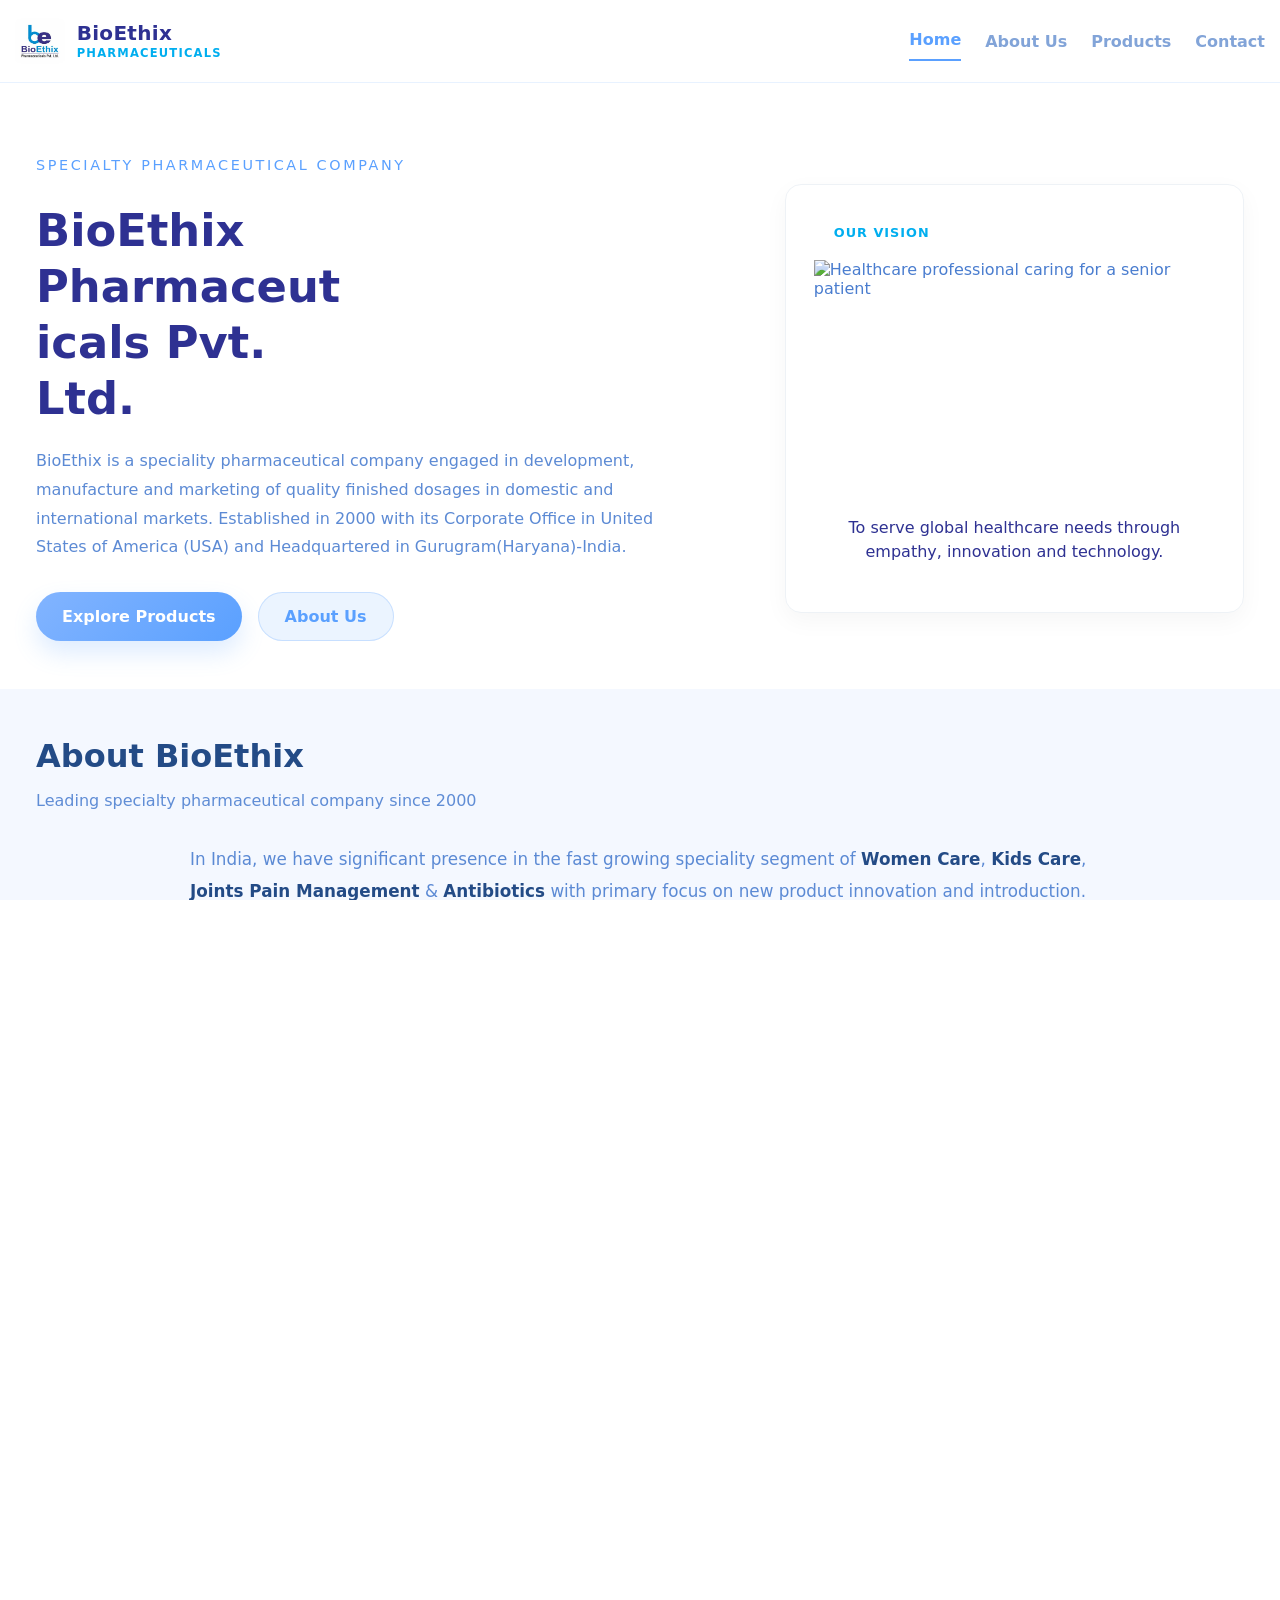
==== commit 36520b26: "Update index.html" ====
--- a/index.html
+++ b/index.html
@@ -59,6 +59,149 @@
     <link rel="preload" href="../scripts/script.js" as="script">
 
     <link rel="stylesheet" href="../styles/style.css">
+    
+    <style>
+        /* CSS Overrides to fix word-wrapping, brand alignment, and layout symmetry */
+        
+        /* 1. Prevent mid-word splitting globally */
+        h1, h2, h3, h4, h5, h6, p, span, a {
+            word-break: keep-all !important;
+            word-wrap: break-word !important;
+            overflow-wrap: break-word !important;
+        }
+
+        /* 2. Standardized Header Branding */
+        .brand-logo {
+            display: flex !important;
+            align-items: center !important;
+            text-decoration: none !important;
+            gap: 12px !important;
+        }
+
+        .brand-logo img {
+            height: 46px !important;
+            width: auto !important;
+            object-fit: contain !important;
+        }
+
+        .brand {
+            display: flex !important;
+            flex-direction: column !important;
+            justify-content: center !important;
+        }
+
+        .brand h1 {
+            font-size: 1.25rem !important;
+            font-weight: 800 !important;
+            color: #2E3192 !important; /* Corporate Navy Blue */
+            margin: 0 !important;
+            line-height: 1.1 !important;
+            letter-spacing: 0.3px !important;
+            white-space: nowrap !important;
+        }
+
+        .brand p {
+            font-size: 0.72rem !important;
+            font-weight: 700 !important;
+            color: #00AEEF !important; /* Medical Cyan */
+            margin: 2px 0 0 0 !important;
+            text-transform: uppercase !important;
+            letter-spacing: 1.2px !important;
+            white-space: nowrap !important;
+        }
+
+        /* 3. Hero Copy Styling & Wrap Fixes */
+        .hero-copy {
+            max-width: 620px !important;
+        }
+
+        .hero-copy h2 {
+            font-size: clamp(1.8rem, 4vw, 2.8rem) !important;
+            line-height: 1.25 !important;
+            font-weight: 800 !important;
+            color: #2E3192 !important;
+            margin: 12px 0 20px 0 !important;
+            word-break: keep-all !important;
+        }
+
+        /* 4. Service and Offering Card Spacing & Baselines */
+        .services-grid, .offerings-grid {
+            display: grid !important;
+            grid-template-columns: repeat(auto-fit, minmax(280px, 1fr)) !important;
+            gap: 24px !important;
+            align-items: stretch !important;
+        }
+
+        .service-card, .offering-card {
+            display: flex !important;
+            flex-direction: column !important;
+            background: #ffffff !important;
+            border: 1px solid #eef2f6 !important;
+            border-radius: 12px !important;
+            padding: 24px !important;
+            box-shadow: 0 4px 12px rgba(0, 0, 0, 0.02) !important;
+            height: 100% !important;
+            box-sizing: border-box !important;
+        }
+
+        .service-card h3, .offering-card h3 {
+            font-size: 1.25rem !important;
+            color: #2E3192 !important;
+            margin: 0 0 12px 0 !important;
+            font-weight: 700 !important;
+        }
+
+        .service-card p, .offering-card p {
+            font-size: 0.95rem !important;
+            line-height: 1.5 !important;
+            color: #4a5568 !important;
+            margin: 0 !important;
+        }
+
+        /* 5. Vision Highlight Card Layout */
+        .vision-card {
+            border-radius: 16px !important;
+            overflow: hidden !important;
+            background: #ffffff !important;
+            border: 1px solid #eef2f6 !important;
+            box-shadow: 0 8px 24px rgba(0, 0, 0, 0.04) !important;
+        }
+
+        .vision-card img {
+            width: 100% !important;
+            height: 220px !important;
+            object-fit: cover !important;
+            display: block !important;
+        }
+
+        .vision-card p {
+            padding: 20px !important;
+            margin: 0 !important;
+            font-size: 1rem !important;
+            line-height: 1.5 !important;
+            font-weight: 500 !important;
+            color: #2E3192 !important;
+            text-align: center !important;
+        }
+
+        /* Responsive Navigation spacing adjustment */
+        @media (max-width: 768px) {
+            .site-header {
+                padding: 10px 16px !important;
+            }
+            .brand-logo img {
+                height: 38px !important;
+            }
+            .brand h1 {
+                font-size: 1.1rem !important;
+            }
+            .brand p {
+                font-size: 0.65rem !important;
+                letter-spacing: 0.8px !important;
+            }
+        }
+    </style>
+
     <noscript>
         <div style="background: #fff3cd; padding: 12px; text-align: center; border-bottom: 2px solid #ffc107;">
             Your browser does not support JavaScript. Some features may be limited.
@@ -67,20 +210,20 @@
     </head>
     <body>
     <header class="site-header">
-        <div class="brand-logo">
+        <a href="index.html" class="brand-logo">
             <img src="../assets/images/logo.jpeg" loading="lazy" alt="BioEthix Logo">
-            <div class= "brand">
-                <p>Caring For</p>
-                <h1>Global Health Since 2000</h1>
-            </div>
-        </div>
+            <div class="brand">
+                <h1>BioEthix</h1>
+                <p>Pharmaceuticals</p>
+            </div>
+        </a>
         <button class="nav-toggle" aria-label="Toggle navigation" aria-expanded="false">
             <span></span>
             <span></span>
             <span></span>
         </button>
         <nav class="site-nav">
-            <a href="index.html">Home</a>
+            <a href="index.html" class="active">Home</a>
             <a href="about.html">About Us</a>
             <a href="products.html">Products</a>
             <a href="contact.html">Contact</a>
@@ -100,7 +243,7 @@
             </div>
             <div class="hero-media">
                 <div class="highlight-card vision-card" role="button" tabindex="0">
-                    <span>Our Vision</span>
+                    <span style="display: block; padding: 12px 20px 4px 20px; font-weight: 700; text-transform: uppercase; font-size: 0.8rem; color: #00AEEF; letter-spacing: 1px;">Our Vision</span>
                     <img src="https://media.istockphoto.com/id/1719539154/photo/home-care-healthcare-professional-hugging-senior-patient.webp?a=1&b=1&s=612x612&w=0&k=20&c=pdv1rxO0rDh42_--sN2nEImQTquD1g3Yu7nlI8EVBBo=" loading="lazy" alt="Healthcare professional caring for a senior patient">
                     <p>To serve global healthcare needs through empathy, innovation and technology.</p>
                 </div>
@@ -126,7 +269,7 @@
             <div class="services-grid">
                 <div class="service-card">
                     <h3>Women Care</h3>
-                    <p>Our Products are dedicated to Complete Women Care Speciality like Fertility, Maternity, Pre & Post Menopause and Harmonel Therapy. We firmly believe in quality of our product.</p>
+                    <p>Our Products are dedicated to Complete Women Care Speciality like Fertility, Maternity, Pre & Post Menopause and Hormonal Therapy. We firmly believe in the quality of our product.</p>
                 </div>
                 <div class="service-card">
                     <h3>Kids Care</h3>
@@ -134,7 +277,7 @@
                 </div>
                 <div class="service-card">
                     <h3>Bones & Joint Health Care</h3>
-                    <p>Bioethix launched many molecules for increasing quality of life in Senior Citizen. We launched Ethijoint CGR, Ethijoint OD, Ethijoint 1500 and various strong Bone & Joints Formulation.</p>
+                    <p>Bioethix launched many molecules for increasing quality of life in Senior Citizens. We launched Ethijoint CGR, Ethijoint OD, Ethijoint 1500 and various strong Bone & Joints Formulations.</p>
                 </div>
             </div>
         </section>
@@ -146,7 +289,7 @@
             </article>
             <article>
                 <h3>Corporate Social Responsibility</h3>
-                <p>At BioEthix Pharmaceuticals, we believe that contributing back to the society is not only a RESPONSIBILITY but a COMMITMENT. Our little value addition to the betterment of society is a part of our mission, in line with our commitment to human health.</p>
+                <p>At BioEthix Pharmaceuticals, we believe that contributing back to society is not only a RESPONSIBILITY but a COMMITMENT. Our little value addition to the betterment of society is a part of our mission, in line with our commitment to human health.</p>
             </article>
             <article>
                 <h3>Our Values</h3>
@@ -162,23 +305,23 @@
             <div class="offerings-grid">
                 <div class="offering-card">
                     <h3>Berycare</h3>
-                    <p>We are First of its Kinds to Introduce Berycare, innovative Formula to treat Pre menstural Syndrome.</p>
+                    <p>We are the first of its kind to introduce Berycare, an innovative formula to treat Premenstrual Syndrome.</p>
                 </div>
                 <div class="offering-card">
                     <h3>Ovaupp</h3>
-                    <p>We are first ever to Introduce Ovaupp, first of its kind to treat PCOS.</p>
+                    <p>We are the first ever to introduce Ovaupp, first of its kind to treat PCOS.</p>
                 </div>
                 <div class="offering-card">
                     <h3>Calcium Citrate</h3>
-                    <p>We are first to Introduce Calcium Citrate in dispersible and Water Dissolvable Form.</p>
+                    <p>We are the first to introduce Calcium Citrate in dispersible and water-dissolvable form.</p>
                 </div>
                 <div class="offering-card">
                     <h3>Dispersible Diarrhoea Combination</h3>
-                    <p>First to Come With Dispersible Delicious Combination For Diarrhoea Kids.</p>
+                    <p>First to come with a dispersible, delicious combination for diarrhoea in kids.</p>
                 </div>
                 <div class="offering-card">
                     <h3>Bioactive Sugar Free Collagen</h3>
-                    <p>First Bioactive Sugar Free Collagen Peptide therapy.</p>
+                    <p>First bioactive sugar-free collagen peptide therapy.</p>
                 </div>
             </div>
         </section>
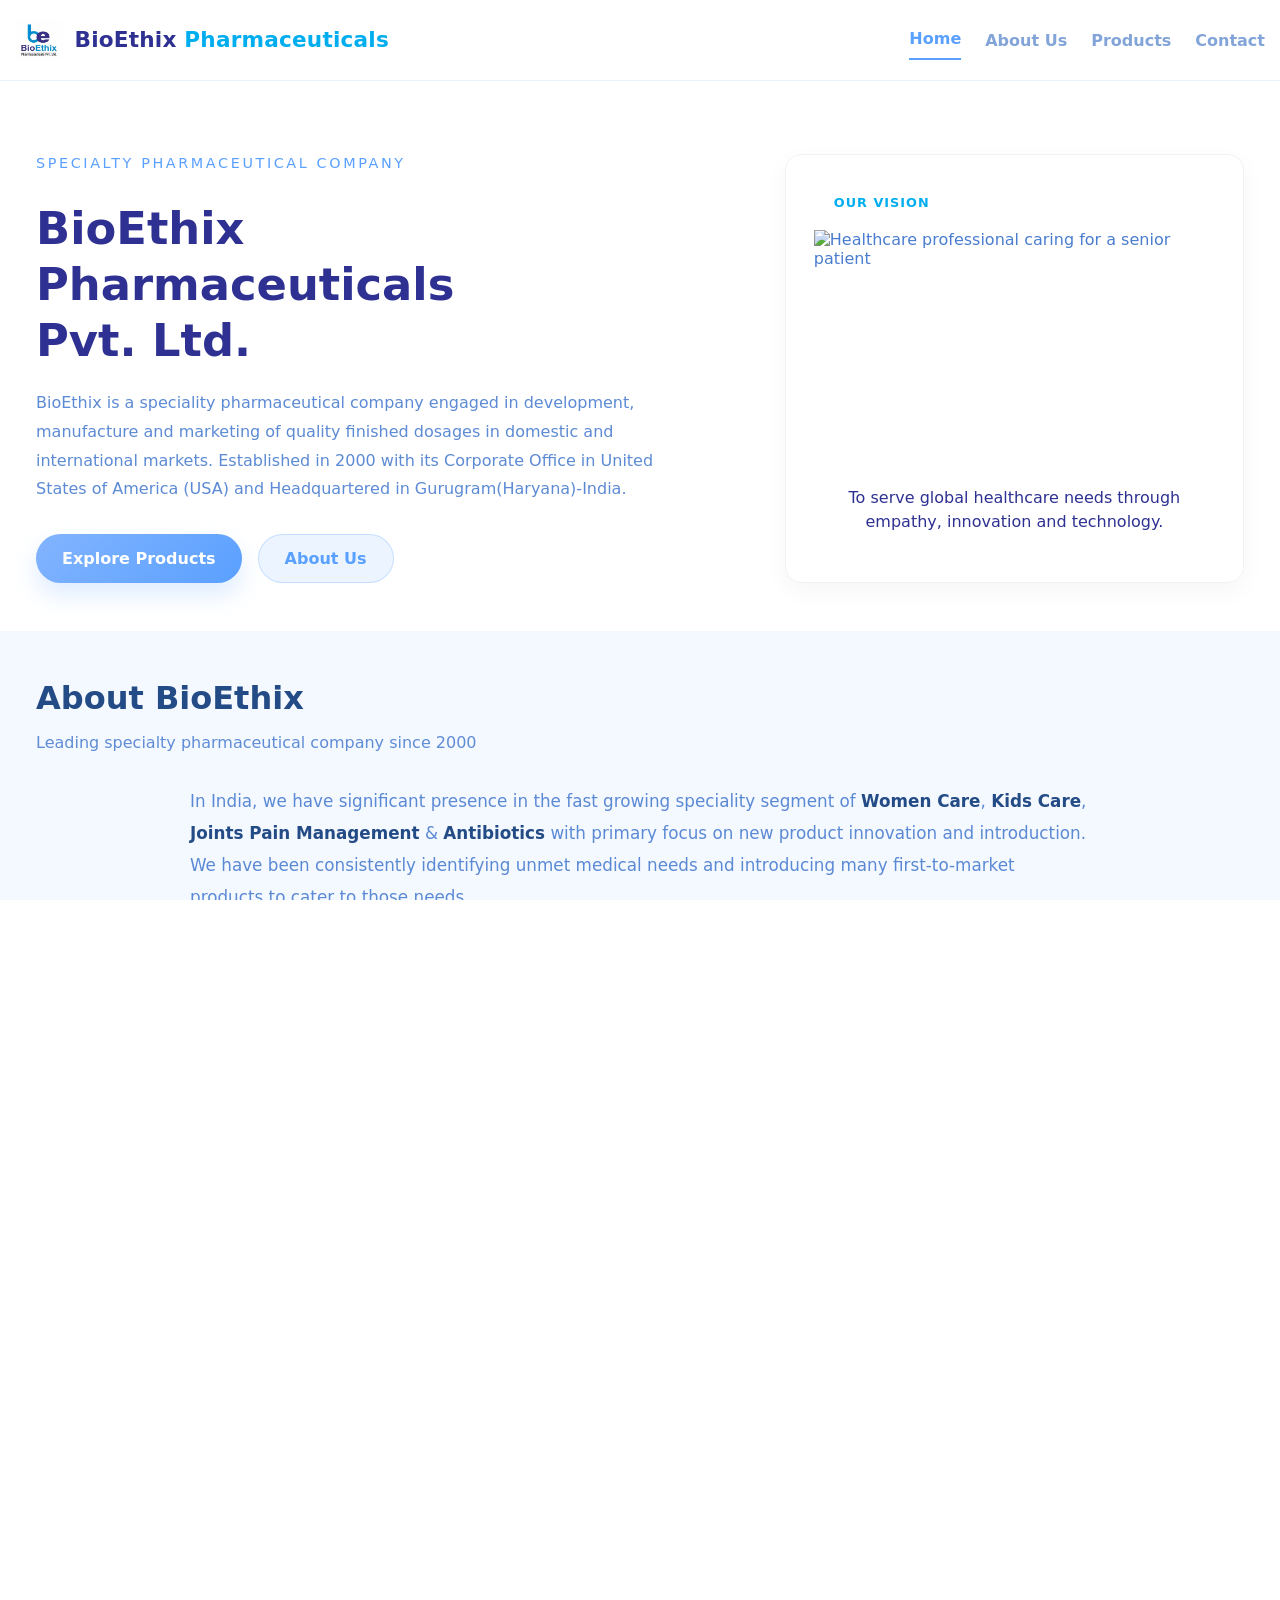
==== commit f9fe2611: "Update index.html" ====
--- a/index.html
+++ b/index.html
@@ -63,51 +63,50 @@
     <style>
         /* CSS Overrides to fix word-wrapping, brand alignment, and layout symmetry */
         
-        /* 1. Prevent mid-word splitting globally */
-        h1, h2, h3, h4, h5, h6, p, span, a {
+        /* 1. Prevent mid-word splitting globally for English titles and headings */
+        h1, h2, h3, h4, h5, h6, .brand h1, .hero-copy h2, .service-card h3, .offering-card h3 {
             word-break: keep-all !important;
-            word-wrap: break-word !important;
-            overflow-wrap: break-word !important;
-        }
-
-        /* 2. Standardized Header Branding */
+            word-wrap: normal !important;
+            overflow-wrap: normal !important;
+            hyphens: none !important;
+        }
+
+        /* 2. Standardized Header Branding - Locked to a Single Line */
         .brand-logo {
             display: flex !important;
             align-items: center !important;
             text-decoration: none !important;
             gap: 12px !important;
+            flex-shrink: 0 !important;
         }
 
         .brand-logo img {
-            height: 46px !important;
+            height: 44px !important;
             width: auto !important;
             object-fit: contain !important;
         }
 
         .brand {
             display: flex !important;
-            flex-direction: column !important;
-            justify-content: center !important;
+            align-items: center !important;
         }
 
         .brand h1 {
-            font-size: 1.25rem !important;
+            font-size: clamp(1.05rem, 3.2vw, 1.35rem) !important;
             font-weight: 800 !important;
-            color: #2E3192 !important; /* Corporate Navy Blue */
             margin: 0 !important;
-            line-height: 1.1 !important;
-            letter-spacing: 0.3px !important;
-            white-space: nowrap !important;
-        }
-
-        .brand p {
-            font-size: 0.72rem !important;
-            font-weight: 700 !important;
+            line-height: 1 !important;
+            letter-spacing: 0.2px !important;
+            white-space: nowrap !important; /* Strictly prevents wrapping into vertical lines */
+            display: inline-block !important;
+        }
+
+        .brand h1 .brand-navy {
+            color: #2E3192 !important; /* Corporate Deep Navy */
+        }
+
+        .brand h1 .brand-cyan {
             color: #00AEEF !important; /* Medical Cyan */
-            margin: 2px 0 0 0 !important;
-            text-transform: uppercase !important;
-            letter-spacing: 1.2px !important;
-            white-space: nowrap !important;
         }
 
         /* 3. Hero Copy Styling & Wrap Fixes */
@@ -121,7 +120,6 @@
             font-weight: 800 !important;
             color: #2E3192 !important;
             margin: 12px 0 20px 0 !important;
-            word-break: keep-all !important;
         }
 
         /* 4. Service and Offering Card Spacing & Baselines */
@@ -184,20 +182,13 @@
             text-align: center !important;
         }
 
-        /* Responsive Navigation spacing adjustment */
+        /* Responsive spacing adjustments */
         @media (max-width: 768px) {
             .site-header {
-                padding: 10px 16px !important;
+                padding: 12px 16px !important;
             }
             .brand-logo img {
                 height: 38px !important;
-            }
-            .brand h1 {
-                font-size: 1.1rem !important;
-            }
-            .brand p {
-                font-size: 0.65rem !important;
-                letter-spacing: 0.8px !important;
             }
         }
     </style>
@@ -213,8 +204,7 @@
         <a href="index.html" class="brand-logo">
             <img src="../assets/images/logo.jpeg" loading="lazy" alt="BioEthix Logo">
             <div class="brand">
-                <h1>BioEthix</h1>
-                <p>Pharmaceuticals</p>
+                <h1><span class="brand-navy">BioEthix</span> <span class="brand-cyan">Pharmaceuticals</span></h1>
             </div>
         </a>
         <button class="nav-toggle" aria-label="Toggle navigation" aria-expanded="false">
